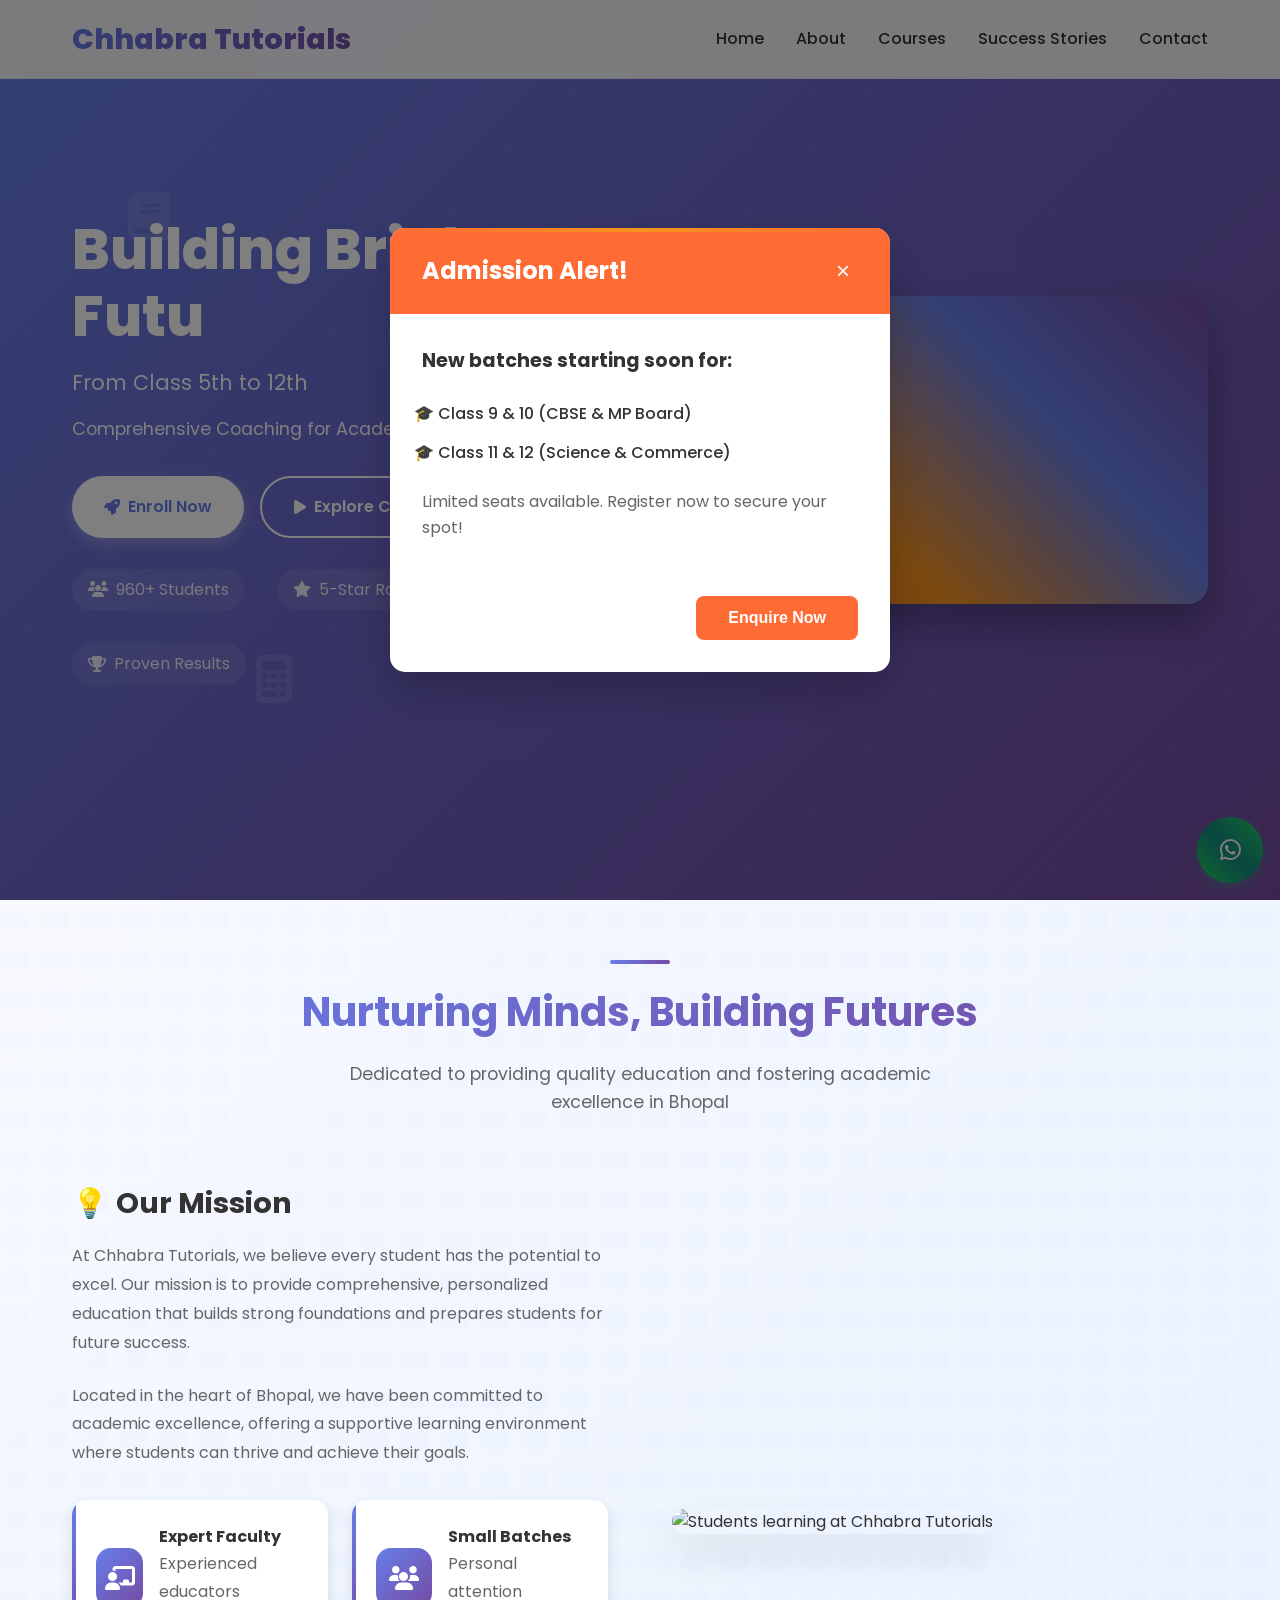
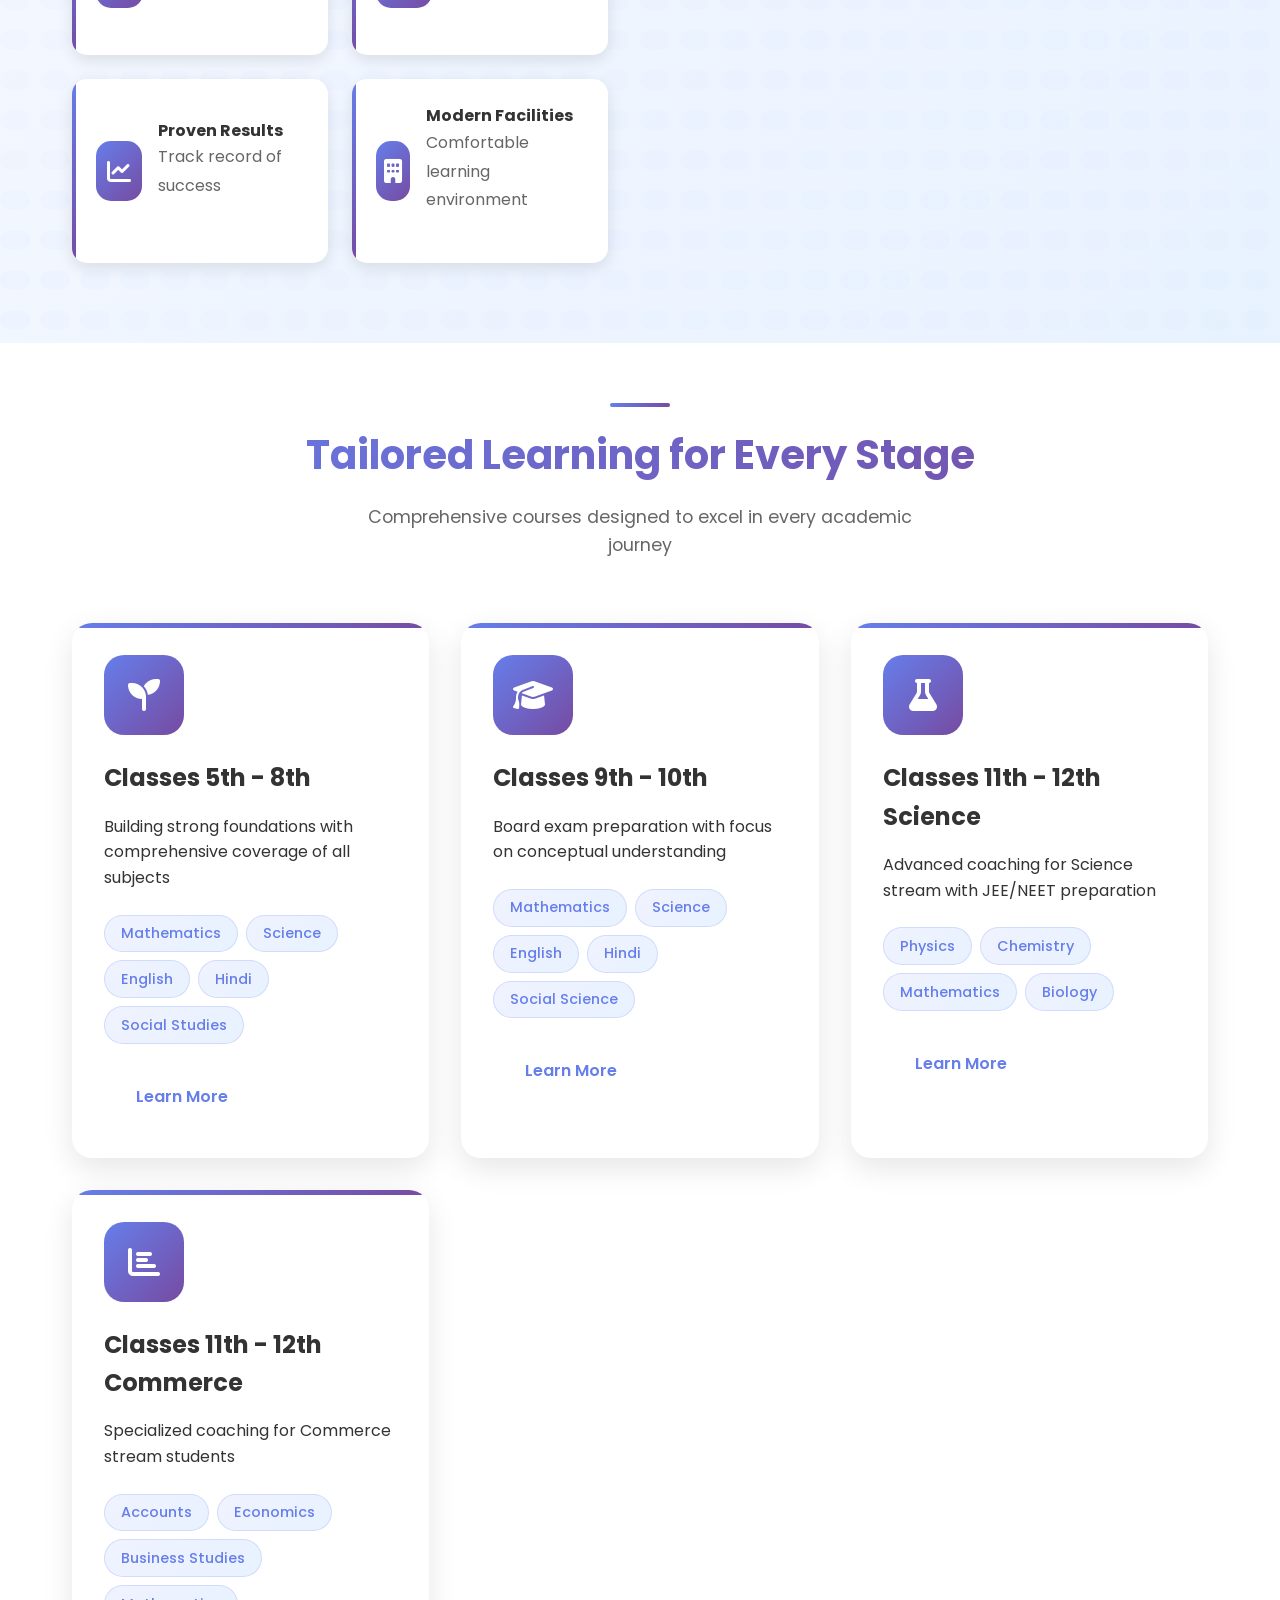
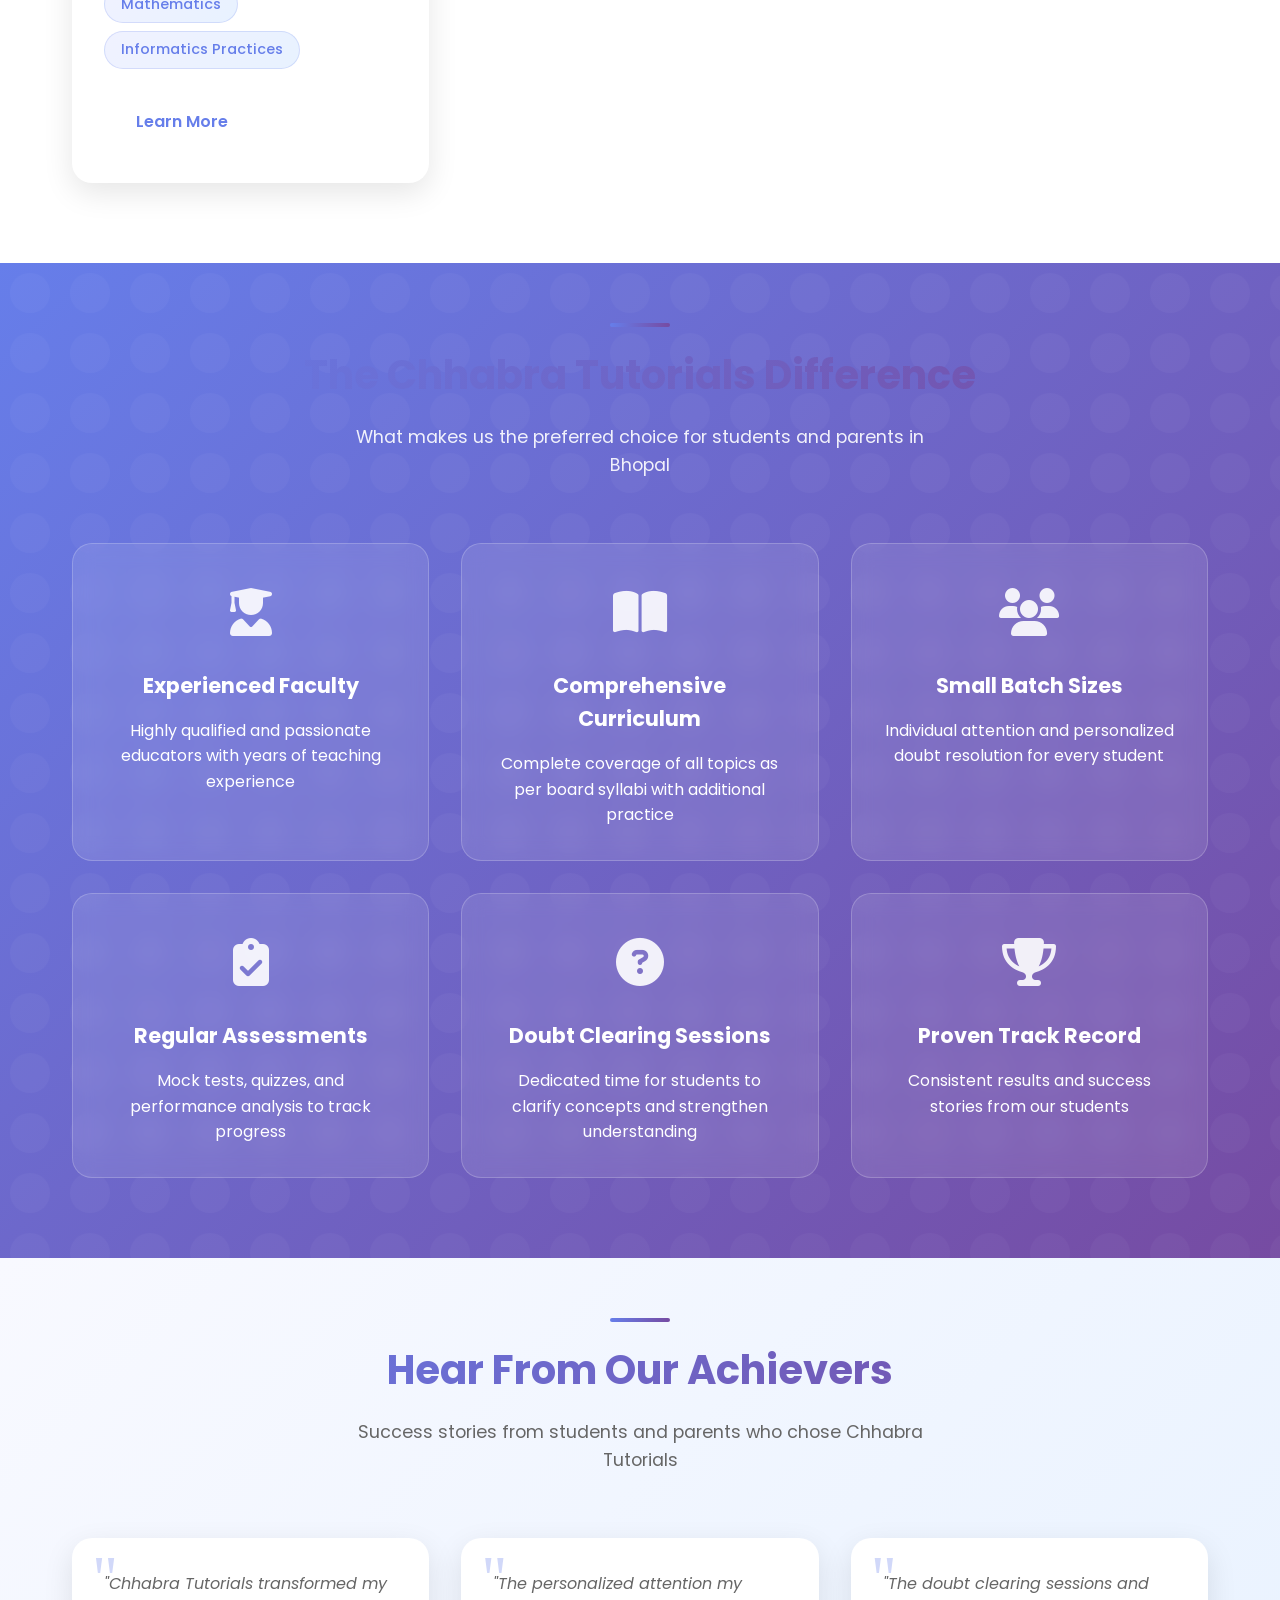
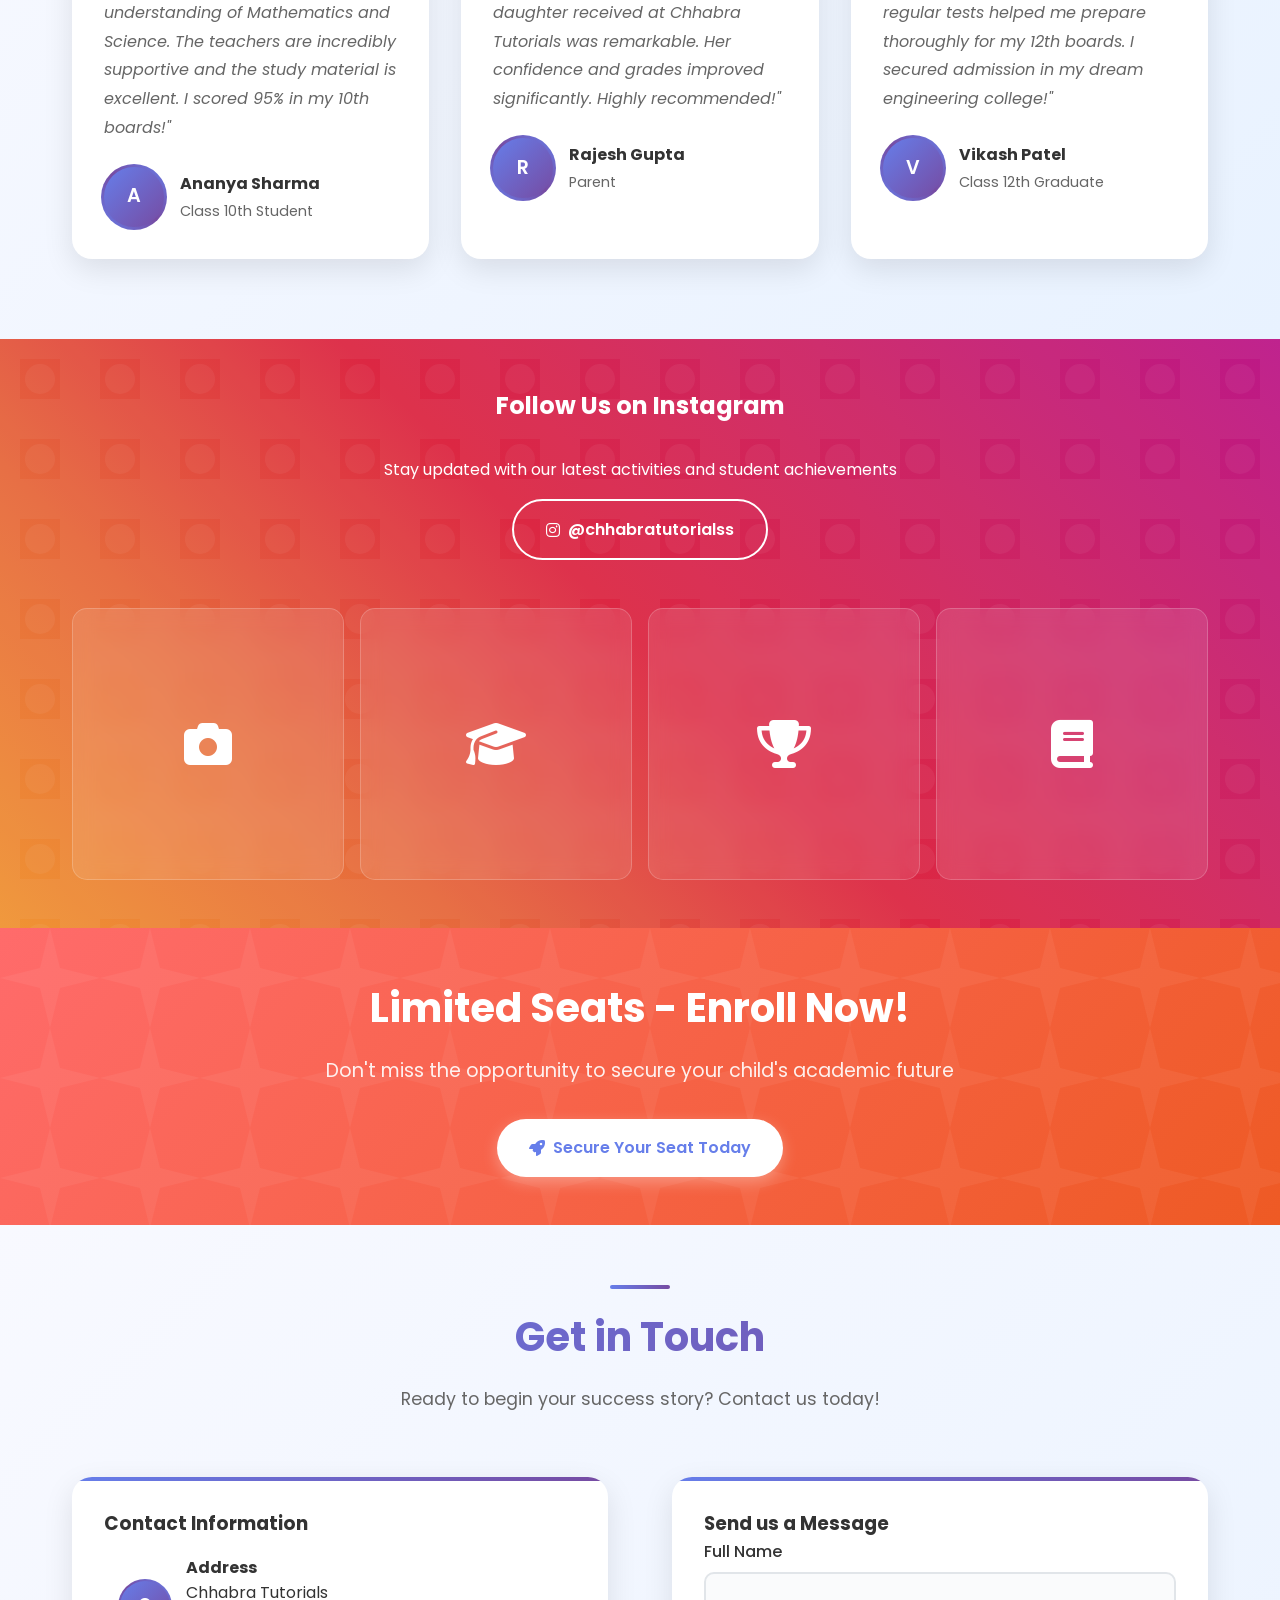
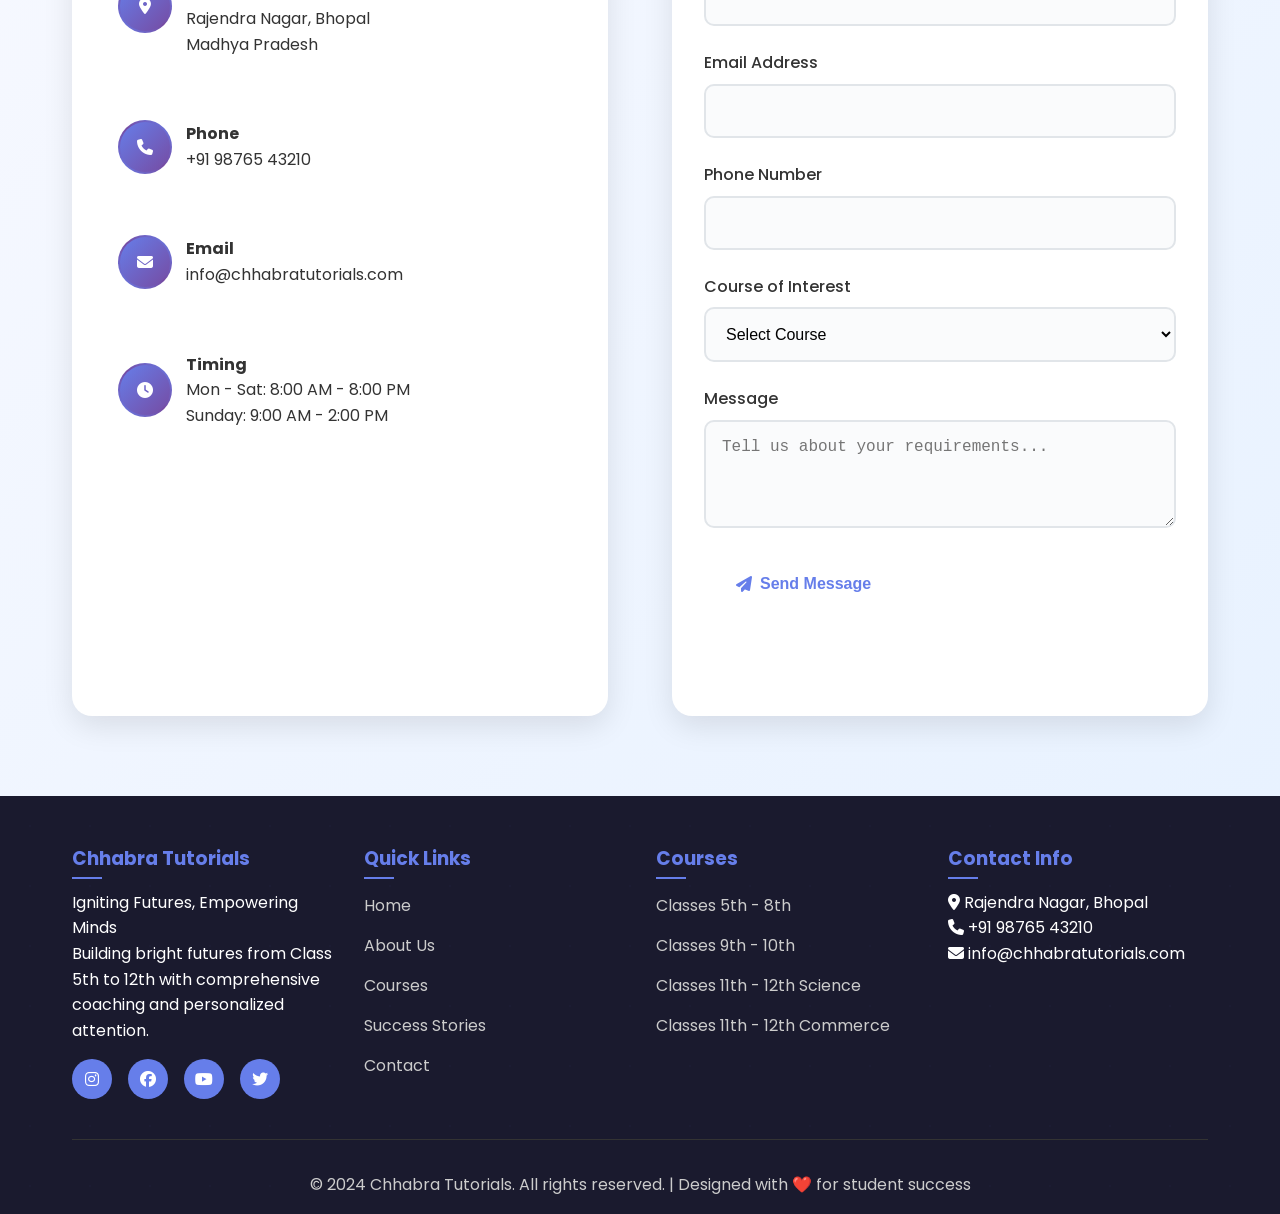
==== index.html @ 9a93f0ee "Add files via upload" ====
<!DOCTYPE html>
<html lang="en">
<head>
<meta charset="UTF-8">
<meta name="viewport" content="width=device-width, initial-scale=1.0">
<title>Chhabra Tutorials - Igniting Futures, Empowering Minds | Best Coaching in Bhopal</title>
<meta name="description" content="Leading coaching institute in Bhopal for 5th to 12th standard. Comprehensive education, experienced faculty, proven results. Enroll now!">

<!-- Fonts -->
<link href="https://fonts.googleapis.com/css2?family=Poppins:wght@300;400;500;600;700;800&display=swap" rel="stylesheet">
<link href="https://cdnjs.cloudflare.com/ajax/libs/font-awesome/6.4.0/css/all.min.css" rel="stylesheet">

<style>
    * {
        margin: 0;
        padding: 0;
        box-sizing: border-box;
    }

    body {
        font-family: 'Poppins', sans-serif;
        line-height: 1.6;
        color: #333;
        overflow-x: hidden;
    }

    /* Admission Alert Popup */
    .popup-overlay {
        position: fixed;
        top: 0;
        left: 0;
        width: 100%;
        height: 100%;
        background: rgba(0, 0, 0, 0.5);
        display: flex;
        justify-content: center;
        align-items: center;
        z-index: 10000;
        opacity: 0;
        visibility: hidden;
        transition: all 0.3s ease;
    }

    .popup-overlay.active {
        opacity: 1;
        visibility: visible;
    }

    .popup-content {
        background: white;
        border-radius: 15px;
        padding: 0;
        max-width: 500px;
        width: 90%;
        position: relative;
        box-shadow: 0 20px 40px rgba(0,0,0,0.2);
        transform: scale(0.8);
        transition: transform 0.3s ease;
        overflow: hidden;
    }

    .popup-overlay.active .popup-content {
        transform: scale(1);
    }

    .popup-header {
        background: #ff6b35;
        color: white;
        padding: 1.5rem 2rem;
        font-size: 1.5rem;
        font-weight: 700;
        display: flex;
        justify-content: space-between;
        align-items: center;
        position: relative;
    }

    .popup-header::before {
        content: '';
        position: absolute;
        top: 0;
        left: 0;
        right: 0;
        height: 4px;
        background: linear-gradient(90deg, #ff6b35, #f7931e, #ff6b35);
        animation: shimmer 2s linear infinite;
    }

    .close-popup {
        background: none;
        border: none;
        color: white;
        font-size: 1.5rem;
        cursor: pointer;
        width: 30px;
        height: 30px;
        display: flex;
        align-items: center;
        justify-content: center;
        border-radius: 50%;
        transition: background 0.3s ease;
    }

    .close-popup:hover {
        background: rgba(255, 255, 255, 0.2);
    }

    .popup-body {
        padding: 2rem;
    }

    .popup-body h3 {
        font-size: 1.2rem;
        margin-bottom: 1.5rem;
        color: #333;
    }

    .popup-body ul {
        margin: 1.5rem 0;
        padding-left: 1rem;
    }

    .popup-body li {
        margin-bottom: 0.8rem;
        font-weight: 500;
        color: #333;
        position: relative;
    }

    .popup-body li::before {
        content: '🎓';
        position: absolute;
        left: -1.5rem;
    }

    .popup-message {
        margin: 1.5rem 0;
        color: #666;
        line-height: 1.6;
    }

    .popup-footer {
        display: flex;
        justify-content: flex-end;
        padding: 0 2rem 2rem;
    }

    .enquire-btn {
        background: #ff6b35;
        color: white;
        border: none;
        padding: 0.8rem 2rem;
        border-radius: 8px;
        font-weight: 600;
        cursor: pointer;
        transition: all 0.3s ease;
        font-size: 1rem;
    }

    .enquire-btn:hover {
        background: #e55a2b;
        transform: translateY(-2px);
        box-shadow: 0 5px 15px rgba(255, 107, 53, 0.3);
    }

    /* Creative Background Elements */
    .creative-bg {
        position: fixed;
        top: 0;
        left: 0;
        width: 100%;
        height: 100%;
        z-index: -1;
        overflow: hidden;
        pointer-events: none;
    }

    .creative-shape {
        position: absolute;
        border-radius: 50%;
        opacity: 0.03;
        animation: float-creative 20s ease-in-out infinite;
    }

    .creative-shape:nth-child(1) {
        width: 300px;
        height: 300px;
        background: linear-gradient(45deg, #667eea, #764ba2);
        top: 10%;
        left: 10%;
        animation-delay: 0s;
    }

    .creative-shape:nth-child(2) {
        width: 200px;
        height: 200px;
        background: linear-gradient(45deg, #ff6b35, #f7931e);
        top: 60%;
        right: 10%;
        animation-delay: 5s;
    }

    .creative-shape:nth-child(3) {
        width: 150px;
        height: 150px;
        background: linear-gradient(45deg, #4ecdc4, #44a08d);
        bottom: 20%;
        left: 20%;
        animation-delay: 10s;
    }

    .creative-shape:nth-child(4) {
        width: 250px;
        height: 250px;
        background: linear-gradient(45deg, #f093fb, #f5576c);
        top: 30%;
        right: 30%;
        animation-delay: 15s;
    }

    /* Header */
    .header {
        position: fixed;
        top: 0;
        width: 100%;
        background: rgba(255, 255, 255, 0.95);
        backdrop-filter: blur(10px);
        z-index: 1000;
        padding: 1rem 0;
        transition: all 0.3s ease;
        border-bottom: 1px solid rgba(102, 126, 234, 0.1);
    }

    .nav-container {
        max-width: 1200px;
        margin: 0 auto;
        display: flex;
        justify-content: space-between;
        align-items: center;
        padding: 0 2rem;
    }

    .logo {
        font-size: 1.8rem;
        font-weight: 800;
        background: linear-gradient(135deg, #667eea 0%, #764ba2 100%);
        -webkit-background-clip: text;
        -webkit-text-fill-color: transparent;
        background-clip: text;
        position: relative;
    }

    .logo::after {
        content: '✨';
        position: absolute;
        top: -5px;
        right: -25px;
        font-size: 1rem;
        animation: sparkle 2s ease-in-out infinite;
    }

    .nav-menu {
        display: flex;
        list-style: none;
        gap: 2rem;
    }

    .nav-menu a {
        text-decoration: none;
        color: #333;
        font-weight: 500;
        transition: all 0.3s ease;
        position: relative;
        padding: 0.5rem 0;
    }

    .nav-menu a::after {
        content: '';
        position: absolute;
        bottom: 0;
        left: 0;
        width: 0;
        height: 2px;
        background: linear-gradient(90deg, #667eea, #764ba2);
        transition: width 0.3s ease;
    }

    .nav-menu a:hover::after {
        width: 100%;
    }

    .nav-menu a:hover {
        color: #667eea;
        transform: translateY(-2px);
    }

    .mobile-menu {
        display: none;
        flex-direction: column;
        cursor: pointer;
    }

    .mobile-menu span {
        width: 25px;
        height: 3px;
        background: #333;
        margin: 3px 0;
        transition: 0.3s;
        border-radius: 2px;
    }

    /* Hero Section */
    .hero {
        min-height: 100vh;
        background: linear-gradient(135deg, #667eea 0%, #764ba2 100%);
        display: flex;
        align-items: center;
        position: relative;
        overflow: hidden;
    }

    .hero::before {
        content: '';
        position: absolute;
        top: 0;
        left: 0;
        right: 0;
        bottom: 0;
        background: url("data:image/svg+xml,%3Csvg width='60' height='60' viewBox='0 0 60 60' xmlns='http://www.w3.org/2000/svg'%3E%3Cg fill='none' fill-rule='evenodd'%3E%3Cg fill='%23ffffff' fill-opacity='0.03'%3E%3Ccircle cx='30' cy='30' r='2'/%3E%3C/g%3E%3C/g%3E%3C/svg%3E");
        animation: drift 20s linear infinite;
    }

    .hero-content {
        max-width: 1200px;
        margin: 0 auto;
        padding: 0 2rem;
        display: grid;
        grid-template-columns: 1fr 1fr;
        gap: 4rem;
        align-items: center;
        z-index: 2;
        position: relative;
    }

    .hero-text {
        color: white;
        z-index: 2;
    }

    .hero-text h1 {
        font-size: 3.5rem;
        font-weight: 800;
        margin-bottom: 1rem;
        line-height: 1.2;
        animation: slideInLeft 1s ease-out;
        position: relative;
    }

    .hero-text h1::after {
        content: '🚀';
        position: absolute;
        right: -60px;
        top: 10px;
        font-size: 2rem;
        animation: bounce 2s ease-in-out infinite;
    }

    .hero-text .subtitle {
        font-size: 1.3rem;
        margin-bottom: 1rem;
        opacity: 0.9;
        animation: slideInLeft 1s ease-out 0.2s both;
        position: relative;
    }

    .hero-text .tagline {
        font-size: 1.1rem;
        margin-bottom: 2rem;
        opacity: 0.8;
        animation: slideInLeft 1s ease-out 0.4s both;
    }

    .hero-video {
        position: relative;
        border-radius: 20px;
        overflow: hidden;
        box-shadow: 0 20px 40px rgba(0,0,0,0.3);
        animation: slideInRight 1s ease-out 0.6s both;
    }

    .hero-video::before {
        content: '';
        position: absolute;
        top: -2px;
        left: -2px;
        right: -2px;
        bottom: -2px;
        background: linear-gradient(45deg, #ff6b35, #f7931e, #667eea, #764ba2);
        border-radius: 22px;
        z-index: -1;
        animation: rotate-border 3s linear infinite;
    }

    .hero-video iframe {
        width: 100%;
        height: 300px;
        border: none;
        border-radius: 20px;
    }

    .cta-buttons {
        display: flex;
        gap: 1rem;
        flex-wrap: wrap;
        animation: slideInUp 1s ease-out 0.8s both;
    }

    .btn {
        padding: 1rem 2rem;
        border: none;
        border-radius: 50px;
        font-weight: 600;
        text-decoration: none;
        display: inline-flex;
        align-items: center;
        gap: 0.5rem;
        transition: all 0.3s ease;
        cursor: pointer;
        font-size: 1rem;
        position: relative;
        overflow: hidden;
    }

    .btn::before {
        content: '';
        position: absolute;
        top: 0;
        left: -100%;
        width: 100%;
        height: 100%;
        background: linear-gradient(90deg, transparent, rgba(255,255,255,0.2), transparent);
        transition: left 0.5s;
    }

    .btn:hover::before {
        left: 100%;
    }

    .btn-primary {
        background: white;
        color: #667eea;
        box-shadow: 0 5px 15px rgba(255,255,255,0.3);
    }

    .btn-primary:hover {
        transform: translateY(-3px);
        box-shadow: 0 10px 25px rgba(0,0,0,0.2);
    }

    .btn-secondary {
        background: transparent;
        color: white;
        border: 2px solid white;
    }

    .btn-secondary:hover {
        background: white;
        color: #667eea;
    }

    .social-proof {
        margin-top: 2rem;
        display: flex;
        gap: 2rem;
        flex-wrap: wrap;
    }

    .proof-item {
        display: flex;
        align-items: center;
        gap: 0.5rem;
        color: white;
        opacity: 0.9;
        background: rgba(255,255,255,0.1);
        padding: 0.5rem 1rem;
        border-radius: 25px;
        backdrop-filter: blur(10px);
        transition: all 0.3s ease;
    }

    .proof-item:hover {
        transform: translateY(-2px);
        background: rgba(255,255,255,0.2);
    }

    .proof-item i {
        animation: pulse-icon 2s ease-in-out infinite;
    }

    /* Floating Elements */
    .floating-element {
        position: absolute;
        opacity: 0.1;
        animation: float 6s ease-in-out infinite;
        font-size: 3rem;
        color: white;
    }

    .floating-element:nth-child(1) { top: 20%; left: 10%; animation-delay: 0s; }
    .floating-element:nth-child(2) { top: 60%; right: 10%; animation-delay: 2s; }
    .floating-element:nth-child(3) { bottom: 20%; left: 20%; animation-delay: 4s; }

    /* Sections */
    .section {
        padding: 5rem 0;
        position: relative;
    }

    .container {
        max-width: 1200px;
        margin: 0 auto;
        padding: 0 2rem;
    }

    .section-header {
        text-align: center;
        margin-bottom: 4rem;
        position: relative;
    }

    .section-header::before {
        content: '';
        position: absolute;
        top: -20px;
        left: 50%;
        transform: translateX(-50%);
        width: 60px;
        height: 4px;
        background: linear-gradient(90deg, #667eea, #764ba2);
        border-radius: 2px;
    }

    .section-header h2 {
        font-size: 2.5rem;
        font-weight: 700;
        margin-bottom: 1rem;
        background: linear-gradient(135deg, #667eea 0%, #764ba2 100%);
        -webkit-background-clip: text;
        -webkit-text-fill-color: transparent;
        background-clip: text;
        position: relative;
    }

    .section-header p {
        font-size: 1.1rem;
        color: #666;
        max-width: 600px;
        margin: 0 auto;
    }

    /* About Section */
    .about {
        background: linear-gradient(135deg, #f8f9ff 0%, #e8f2ff 100%);
        position: relative;
    }

    .about::before {
        content: '';
        position: absolute;
        top: 0;
        left: 0;
        right: 0;
        bottom: 0;
        background: url("data:image/svg+xml,%3Csvg width='40' height='40' viewBox='0 0 40 40' xmlns='http://www.w3.org/2000/svg'%3E%3Cg fill='%23667eea' fill-opacity='0.02'%3E%3Cpath d='M20 20c0-5.5-4.5-10-10-10s-10 4.5-10 10 4.5 10 10 10 10-4.5 10-10zm10 0c0-5.5-4.5-10-10-10s-10 4.5-10 10 4.5 10 10 10 10-4.5 10-10z'/%3E%3C/g%3E%3C/svg%3E");
    }

    .about-content {
        display: grid;
        grid-template-columns: 1fr 1fr;
        gap: 4rem;
        align-items: center;
        position: relative;
        z-index: 2;
    }

    .about-text h3 {
        font-size: 1.8rem;
        margin-bottom: 1rem;
        color: #333;
        position: relative;
    }

    .about-text h3::before {
        content: '💡';
        margin-right: 0.5rem;
    }

    .about-text p {
        margin-bottom: 1.5rem;
        color: #666;
        line-height: 1.8;
    }

    .about-features {
        display: grid;
        grid-template-columns: repeat(2, 1fr);
        gap: 1.5rem;
        margin-top: 2rem;
    }

    .feature-item {
        display: flex;
        align-items: center;
        gap: 1rem;
        padding: 1.5rem;
        background: white;
        border-radius: 15px;
        box-shadow: 0 5px 15px rgba(0,0,0,0.1);
        transition: all 0.3s ease;
        position: relative;
        overflow: hidden;
    }

    .feature-item::before {
        content: '';
        position: absolute;
        top: 0;
        left: 0;
        width: 4px;
        height: 100%;
        background: linear-gradient(135deg, #667eea 0%, #764ba2 100%);
    }

    .feature-item:hover {
        transform: translateY(-5px);
        box-shadow: 0 15px 30px rgba(0,0,0,0.15);
    }

    .feature-icon {
        width: 60px;
        height: 60px;
        background: linear-gradient(135deg, #667eea 0%, #764ba2 100%);
        border-radius: 15px;
        display: flex;
        align-items: center;
        justify-content: center;
        color: white;
        font-size: 1.5rem;
        position: relative;
    }

    .feature-icon::after {
        content: '';
        position: absolute;
        top: -2px;
        left: -2px;
        right: -2px;
        bottom: -2px;
        background: linear-gradient(45deg, #667eea, #764ba2, #667eea);
        border-radius: 17px;
        z-index: -1;
        opacity: 0;
        transition: opacity 0.3s ease;
    }

    .feature-item:hover .feature-icon::after {
        opacity: 1;
    }

    .about-image {
        position: relative;
    }

    .about-image img {
        width: 100%;
        border-radius: 20px;
        box-shadow: 0 20px 40px rgba(0,0,0,0.1);
        transition: transform 0.3s ease;
    }

    .about-image:hover img {
        transform: scale(1.05);
    }

    /* Courses Section */
    .courses-grid {
        display: grid;
        grid-template-columns: repeat(auto-fit, minmax(350px, 1fr));
        gap: 2rem;
    }

    .course-card {
        background: white;
        border-radius: 20px;
        padding: 2rem;
        box-shadow: 0 10px 30px rgba(0,0,0,0.1);
        transition: all 0.3s ease;
        position: relative;
        overflow: hidden;
    }

    .course-card::before {
        content: '';
        position: absolute;
        top: 0;
        left: 0;
        right: 0;
        height: 5px;
        background: linear-gradient(135deg, #667eea 0%, #764ba2 100%);
    }

    .course-card::after {
        content: '';
        position: absolute;
        top: -50%;
        left: -50%;
        width: 200%;
        height: 200%;
        background: linear-gradient(45deg, transparent, rgba(102, 126, 234, 0.05), transparent);
        transform: rotate(45deg);
        transition: all 0.6s ease;
        opacity: 0;
    }

    .course-card:hover::after {
        opacity: 1;
        top: -100%;
        left: -100%;
    }

    .course-card:hover {
        transform: translateY(-10px) scale(1.02);
        box-shadow: 0 20px 40px rgba(0,0,0,0.15);
    }

    .course-icon {
        width: 80px;
        height: 80px;
        background: linear-gradient(135deg, #667eea 0%, #764ba2 100%);
        border-radius: 20px;
        display: flex;
        align-items: center;
        justify-content: center;
        color: white;
        font-size: 2rem;
        margin-bottom: 1.5rem;
        position: relative;
        animation: pulse-glow 3s ease-in-out infinite;
    }

    .course-card h3 {
        font-size: 1.5rem;
        margin-bottom: 1rem;
        color: #333;
        position: relative;
    }

    .course-subjects {
        display: flex;
        flex-wrap: wrap;
        gap: 0.5rem;
        margin: 1.5rem 0;
    }

    .subject-tag {
        background: linear-gradient(135deg, #f0f2ff, #e8f2ff);
        color: #667eea;
        padding: 0.4rem 1rem;
        border-radius: 20px;
        font-size: 0.9rem;
        font-weight: 500;
        border: 1px solid rgba(102, 126, 234, 0.2);
        transition: all 0.3s ease;
    }

    .subject-tag:hover {
        background: linear-gradient(135deg, #667eea, #764ba2);
        color: white;
        transform: translateY(-2px);
    }

    /* Why Choose Us */
    .why-choose {
        background: linear-gradient(135deg, #667eea 0%, #764ba2 100%);
        color: white;
        position: relative;
        overflow: hidden;
    }

    .why-choose::before {
        content: '';
        position: absolute;
        top: 0;
        left: 0;
        right: 0;
        bottom: 0;
        background: url("data:image/svg+xml,%3Csvg width='60' height='60' viewBox='0 0 60 60' xmlns='http://www.w3.org/2000/svg'%3E%3Cg fill='none' fill-rule='evenodd'%3E%3Cg fill='%23ffffff' fill-opacity='0.03'%3E%3Cpath d='M30 30m-20 0a20 20 0 1 1 40 0a20 20 0 1 1-40 0'/%3E%3C/g%3E%3C/g%3E%3C/svg%3E");
        animation: drift 30s linear infinite reverse;
    }

    .features-grid {
        display: grid;
        grid-template-columns: repeat(auto-fit, minmax(300px, 1fr));
        gap: 2rem;
        position: relative;
        z-index: 2;
    }

    .feature-card {
        background: rgba(255,255,255,0.1);
        backdrop-filter: blur(10px);
        border-radius: 20px;
        padding: 2rem;
        text-align: center;
        transition: all 0.3s ease;
        border: 1px solid rgba(255,255,255,0.2);
        position: relative;
        overflow: hidden;
    }

    .feature-card::before {
        content: '';
        position: absolute;
        top: -2px;
        left: -2px;
        right: -2px;
        bottom: -2px;
        background: linear-gradient(45deg, rgba(255,255,255,0.3), transparent, rgba(255,255,255,0.3));
        border-radius: 22px;
        z-index: -1;
        opacity: 0;
        transition: opacity 0.3s ease;
    }

    .feature-card:hover::before {
        opacity: 1;
    }

    .feature-card:hover {
        transform: translateY(-5px) scale(1.02);
        background: rgba(255,255,255,0.15);
    }

    .feature-card .icon {
        font-size: 3rem;
        margin-bottom: 1rem;
        opacity: 0.9;
        animation: float-icon 4s ease-in-out infinite;
    }

    .feature-card h3 {
        font-size: 1.3rem;
        margin-bottom: 1rem;
    }

    /* Testimonials */
    .testimonials {
        background: linear-gradient(135deg, #f8f9ff 0%, #e8f2ff 100%);
        position: relative;
    }

    .testimonials-grid {
        display: grid;
        grid-template-columns: repeat(auto-fit, minmax(350px, 1fr));
        gap: 2rem;
    }

    .testimonial-card {
        background: white;
        border-radius: 20px;
        padding: 2rem;
        box-shadow: 0 10px 30px rgba(0,0,0,0.1);
        position: relative;
        transition: all 0.3s ease;
        overflow: hidden;
    }

    .testimonial-card::before {
        content: '"';
        position: absolute;
        top: -10px;
        left: 20px;
        font-size: 4rem;
        color: #667eea;
        opacity: 0.3;
        font-family: serif;
    }

    .testimonial-card::after {
        content: '';
        position: absolute;
        top: 0;
        left: -100%;
        width: 100%;
        height: 100%;
        background: linear-gradient(90deg, transparent, rgba(102, 126, 234, 0.1), transparent);
        transition: left 0.6s ease;
    }

    .testimonial-card:hover::after {
        left: 100%;
    }

    .testimonial-card:hover {
        transform: translateY(-5px);
        box-shadow: 0 20px 40px rgba(0,0,0,0.15);
    }

    .testimonial-content {
        margin-bottom: 1.5rem;
        font-style: italic;
        color: #666;
        line-height: 1.8;
        position: relative;
        z-index: 2;
    }

    .testimonial-author {
        display: flex;
        align-items: center;
        gap: 1rem;
        position: relative;
        z-index: 2;
    }

    .author-avatar {
        width: 60px;
        height: 60px;
        border-radius: 50%;
        background: linear-gradient(135deg, #667eea 0%, #764ba2 100%);
        display: flex;
        align-items: center;
        justify-content: center;
        color: white;
        font-weight: 600;
        font-size: 1.2rem;
        position: relative;
    }

    .author-avatar::after {
        content: '';
        position: absolute;
        top: -3px;
        left: -3px;
        right: -3px;
        bottom: -3px;
        border-radius: 50%;
        background: linear-gradient(45deg, #667eea, #764ba2, #667eea);
        z-index: -1;
        animation: rotate-border 4s linear infinite;
    }

    .author-info h4 {
        color: #333;
        margin-bottom: 0.2rem;
    }

    .author-info p {
        color: #666;
        font-size: 0.9rem;
    }

    /* Instagram Section */
    .instagram {
        padding: 3rem 0;
        background: linear-gradient(45deg, #f09433 0%,#e6683c 25%,#dc2743 50%,#cc2366 75%,#bc1888 100%);
        color: white;
        text-align: center;
        position: relative;
        overflow: hidden;
    }

    .instagram::before {
        content: '';
        position: absolute;
        top: 0;
        left: 0;
        right: 0;
        bottom: 0;
        background: url("data:image/svg+xml,%3Csvg width='80' height='80' viewBox='0 0 80 80' xmlns='http://www.w3.org/2000/svg'%3E%3Cg fill='%23ffffff' fill-opacity='0.05'%3E%3Cpath d='M0 0h80v80H0V0zm20 20v40h40V20H20zm20 35a15 15 0 1 1 0-30 15 15 0 0 1 0 30z'/%3E%3C/g%3E%3C/svg%3E");
        animation: drift 25s linear infinite;
    }

    .instagram h2 {
        color: white;
        margin-bottom: 2rem;
        position: relative;
        z-index: 2;
    }

    .instagram-grid {
        display: grid;
        grid-template-columns: repeat(auto-fit, minmax(200px, 1fr));
        gap: 1rem;
        margin-top: 2rem;
        position: relative;
        z-index: 2;
    }

    .instagram-post {
        aspect-ratio: 1;
        background: rgba(255,255,255,0.1);
        border-radius: 15px;
        display: flex;
        align-items: center;
        justify-content: center;
        font-size: 3rem;
        transition: all 0.3s ease;
        backdrop-filter: blur(10px);
        border: 1px solid rgba(255,255,255,0.2);
    }

    .instagram-post:hover {
        transform: scale(1.05) rotate(5deg);
        background: rgba(255,255,255,0.2);
        box-shadow: 0 10px 30px rgba(0,0,0,0.3);
    }

    /* Contact Section */
    .contact {
        background: linear-gradient(135deg, #f8f9ff 0%, #e8f2ff 100%);
        position: relative;
    }

    .contact-content {
        display: grid;
        grid-template-columns: 1fr 1fr;
        gap: 4rem;
    }

    .contact-info {
        background: white;
        border-radius: 20px;
        padding: 2rem;
        box-shadow: 0 10px 30px rgba(0,0,0,0.1);
        position: relative;
        overflow: hidden;
    }

    .contact-info::before {
        content: '';
        position: absolute;
        top: 0;
        left: 0;
        width: 100%;
        height: 4px;
        background: linear-gradient(90deg, #667eea, #764ba2);
    }

    .contact-item {
        display: flex;
        align-items: center;
        gap: 1rem;
        margin-bottom: 2rem;
        padding: 1rem;
        border-radius: 10px;
        transition: all 0.3s ease;
    }

    .contact-item:hover {
        background: #f8f9ff;
        transform: translateX(10px);
    }

    .contact-item .icon {
        width: 50px;
        height: 50px;
        background: linear-gradient(135deg, #667eea 0%, #764ba2 100%);
        border-radius: 50%;
        display: flex;
        align-items: center;
        justify-content: center;
        color: white;
        position: relative;
    }

    .contact-item .icon::after {
        content: '';
        position: absolute;
        top: -2px;
        left: -2px;
        right: -2px;
        bottom: -2px;
        border-radius: 50%;
        background: linear-gradient(45deg, #667eea, #764ba2, #667eea);
        z-index: -1;
        animation: pulse-ring 2s ease-in-out infinite;
    }

    .contact-form {
        background: white;
        border-radius: 20px;
        padding: 2rem;
        box-shadow: 0 10px 30px rgba(0,0,0,0.1);
        position: relative;
        overflow: hidden;
    }

    .contact-form::before {
        content: '';
        position: absolute;
        top: 0;
        left: 0;
        width: 100%;
        height: 4px;
        background: linear-gradient(90deg, #667eea, #764ba2);
    }

    .form-group {
        margin-bottom: 1.5rem;
    }

    .form-group label {
        display: block;
        margin-bottom: 0.5rem;
        font-weight: 500;
        color: #333;
    }

    .form-group input,
    .form-group select,
    .form-group textarea {
        width: 100%;
        padding: 1rem;
        border: 2px solid #e1e5e9;
        border-radius: 10px;
        font-size: 1rem;
        transition: all 0.3s ease;
        background: #fafbfc;
    }

    .form-group input:focus,
    .form-group select:focus,
    .form-group textarea:focus {
        outline: none;
        border-color: #667eea;
        background: white;
        box-shadow: 0 0 0 3px rgba(102, 126, 234, 0.1);
    }

    /* WhatsApp Button */
    .whatsapp-btn {
        position: fixed;
        bottom: 20px;
        right: 20px;
        width: 60px;
        height: 60px;
        background: #25d366;
        border-radius: 50%;
        display: flex;
        align-items: center;
        justify-content: center;
        color: white;
        font-size: 1.5rem;
        text-decoration: none;
        box-shadow: 0 5px 15px rgba(37, 211, 102, 0.4);
        z-index: 1000;
        animation: pulse-whatsapp 2s infinite;
        transition: all 0.3s ease;
    }

    .whatsapp-btn:hover {
        transform: scale(1.1);
        box-shadow: 0 8px 25px rgba(37, 211, 102, 0.6);
    }

    .whatsapp-btn::before {
        content: '';
        position: absolute;
        top: -3px;
        left: -3px;
        right: -3px;
        bottom: -3px;
        border-radius: 50%;
        background: linear-gradient(45deg, #25d366, #128c7e, #25d366);
        z-index: -1;
        animation: rotate-border 3s linear infinite;
    }

    /* CTA Banner */
    .cta-banner {
        background: linear-gradient(135deg, #ff6b6b 0%, #ee5a24 100%);
        color: white;
        text-align: center;
        padding: 3rem 0;
        position: relative;
        overflow: hidden;
    }

    .cta-banner::before {
        content: '';
        position: absolute;
        top: 0;
        left: 0;
        right: 0;
        bottom: 0;
        background: url("data:image/svg+xml,%3Csvg width='100' height='100' viewBox='0 0 100 100' xmlns='http://www.w3.org/2000/svg'%3E%3Cg fill='%23ffffff' fill-opacity='0.05'%3E%3Cpolygon points='50 0 60 40 100 50 60 60 50 100 40 60 0 50 40 40'/%3E%3C/g%3E%3C/svg%3E");
        animation: drift 20s linear infinite;
    }

    .cta-banner h2 {
        font-size: 2.5rem;
        margin-bottom: 1rem;
        color: white;
        position: relative;
        z-index: 2;
        animation: pulse-text 3s ease-in-out infinite;
    }

    .cta-banner p {
        font-size: 1.2rem;
        margin-bottom: 2rem;
        opacity: 0.9;
        position: relative;
        z-index: 2;
    }

    /* Footer */
    .footer {
        background: #1a1a2e;
        color: white;
        padding: 3rem 0 1rem;
        position: relative;
        overflow: hidden;
    }

    .footer::before {
        content: '';
        position: absolute;
        top: 0;
        left: 0;
        right: 0;
        bottom: 0;
        background: url("data:image/svg+xml,%3Csvg width='60' height='60' viewBox='0 0 60 60' xmlns='http://www.w3.org/2000/svg'%3E%3Cg fill='none' fill-rule='evenodd'%3E%3Cg fill='%23667eea' fill-opacity='0.03'%3E%3Ccircle cx='30' cy='30' r='1'/%3E%3C/g%3E%3C/g%3E%3C/svg%3E");
    }

    .footer-content {
        display: grid;
        grid-template-columns: repeat(auto-fit, minmax(250px, 1fr));
        gap: 2rem;
        margin-bottom: 2rem;
        position: relative;
        z-index: 2;
    }

    .footer-section h3 {
        margin-bottom: 1rem;
        color: #667eea;
        position: relative;
    }

    .footer-section h3::after {
        content: '';
        position: absolute;
        bottom: -5px;
        left: 0;
        width: 30px;
        height: 2px;
        background: #667eea;
    }

    .footer-section a {
        color: #ccc;
        text-decoration: none;
        display: block;
        margin-bottom: 0.5rem;
        transition: all 0.3s ease;
        padding: 0.2rem 0;
    }

    .footer-section a:hover {
        color: #667eea;
        transform: translateX(10px);
    }

    .social-links {
        display: flex;
        gap: 1rem;
        margin-top: 1rem;
    }

    .social-links a {
        width: 40px;
        height: 40px;
        background: #667eea;
        border-radius: 50%;
        display: flex;
        align-items: center;
        justify-content: center;
        color: white;
        transition: all 0.3s ease;
        position: relative;
        overflow: hidden;
    }

    .social-links a::before {
        content: '';
        position: absolute;
        top: 50%;
        left: 50%;
        width: 0;
        height: 0;
        background: rgba(255,255,255,0.2);
        transition: all 0.3s ease;
        border-radius: 50%;
        transform: translate(-50%, -50%);
    }

    .social-links a:hover::before {
        width: 100%;
        height: 100%;
    }

    .social-links a:hover {
        transform: translateY(-3px) scale(1.1);
        box-shadow: 0 5px 15px rgba(102, 126, 234, 0.4);
    }

    .footer-bottom {
        text-align: center;
        padding-top: 2rem;
        border-top: 1px solid #333;
        color: #ccc;
        position: relative;
        z-index: 2;
    }

    /* Animations */
    @keyframes slideInLeft {
        from {
            opacity: 0;
            transform: translateX(-50px);
        }
        to {
            opacity: 1;
            transform: translateX(0);
        }
    }

    @keyframes slideInRight {
        from {
            opacity: 0;
            transform: translateX(50px);
        }
        to {
            opacity: 1;
            transform: translateX(0);
        }
    }

    @keyframes slideInUp {
        from {
            opacity: 0;
            transform: translateY(50px);
        }
        to {
            opacity: 1;
            transform: translateY(0);
        }
    }

    @keyframes float {
        0%, 100% { transform: translateY(0px); }
        50% { transform: translateY(-20px); }
    }

    @keyframes float-creative {
        0%, 100% { transform: translateY(0px) rotate(0deg); }
        25% { transform: translateY(-30px) rotate(5deg); }
        50% { transform: translateY(-60px) rotate(0deg); }
        75% { transform: translateY(-30px) rotate(-5deg); }
    }

    @keyframes pulse-whatsapp {
        0% { 
            transform: scale(1); 
            box-shadow: 0 5px 15px rgba(37, 211, 102, 0.4);
        }
        50% { 
            transform: scale(1.05); 
            box-shadow: 0 8px 25px rgba(37, 211, 102, 0.6);
        }
        100% { 
            transform: scale(1); 
            box-shadow: 0 5px 15px rgba(37, 211, 102, 0.4);
        }
    }

    @keyframes sparkle {
        0%, 100% { transform: scale(1) rotate(0deg); opacity: 1; }
        50% { transform: scale(1.2) rotate(180deg); opacity: 0.7; }
    }

    @keyframes bounce {
        0%, 100% { transform: translateY(0); }
        50% { transform: translateY(-10px); }
    }

    @keyframes pulse-icon {
        0%, 100% { transform: scale(1); opacity: 0.9; }
        50% { transform: scale(1.1); opacity: 1; }
    }

    @keyframes float-icon {
        0%, 100% { transform: translateY(0px); }
        50% { transform: translateY(-10px); }
    }

    @keyframes pulse-glow {
        0%, 100% { box-shadow: 0 0 0 0 rgba(102, 126, 234, 0.4); }
        50% { box-shadow: 0 0 0 10px rgba(102, 126, 234, 0); }
    }

    @keyframes rotate-border {
        0% { transform: rotate(0deg); }
        100% { transform: rotate(360deg); }
    }

    @keyframes pulse-ring {
        0% { 
            transform: scale(1); 
            opacity: 1; 
        }
        50% { 
            transform: scale(1.1); 
            opacity: 0.7; 
        }
        100% { 
            transform: scale(1); 
            opacity: 1; 
        }
    }

    @keyframes pulse-text {
        0%, 100% { transform: scale(1); }
        50% { transform: scale(1.02); }
    }

    @keyframes drift {
        0% { transform: translateX(0); }
        100% { transform: translateX(-60px); }
    }

    @keyframes shimmer {
        0% { background-position: -200% 0; }
        100% { background-position: 200% 0; }
    }

    /* Responsive Design */
    @media (max-width: 768px) {
        .nav-menu {
            display: none;
        }

        .mobile-menu {
            display: flex;
        }

        .hero-content {
            grid-template-columns: 1fr;
            text-align: center;
            gap: 2rem;
        }

        .hero-text h1 {
            font-size: 2.5rem;
        }

        .hero-text h1::after {
            right: -40px;
            font-size: 1.5rem;
        }

        .about-content,
        .contact-content {
            grid-template-columns: 1fr;
            gap: 2rem;
        }

        .about-features {
            grid-template-columns: 1fr;
        }

        .cta-buttons {
            justify-content: center;
        }

        .section-header h2 {
            font-size: 2rem;
        }

        .courses-grid,
        .features-grid,
        .testimonials-grid {
            grid-template-columns: 1fr;
        }

        .social-proof {
            justify-content: center;
        }

        .popup-content {
            width: 95%;
            margin: 1rem;
        }

        .popup-header {
            padding: 1rem 1.5rem;
            font-size: 1.3rem;
        }

        .popup-body {
            padding: 1.5rem;
        }
    }

    @media (max-width: 480px) {
        .hero-text h1 {
            font-size: 2rem;
        }

        .hero-text .subtitle {
            font-size: 1.1rem;
        }

        .container {
            padding: 0 1rem;
        }

        .nav-container {
            padding: 0 1rem;
        }

        .cta-banner h2 {
            font-size: 2rem;
        }

        .popup-header {
            padding: 1rem;
            font-size: 1.2rem;
        }

        .popup-body {
            padding: 1rem;
        }

        .popup-body h3 {
            font-size: 1.1rem;
        }
    }

    /* Scroll animations */
    .fade-in {
        opacity: 0;
        transform: translateY(30px);
        transition: all 0.6s ease;
    }

    .fade-in.visible {
        opacity: 1;
        transform: translateY(0);
    }
</style>
</head>
<body>
<!-- Creative Background Elements -->
<div class="creative-bg">
    <div class="creative-shape"></div>
    <div class="creative-shape"></div>
    <div class="creative-shape"></div>
    <div class="creative-shape"></div>
</div>

<!-- Admission Alert Popup -->
<div class="popup-overlay" id="admissionPopup">
    <div class="popup-content">
        <div class="popup-header">
            <span>Admission Alert!</span>
            <button class="close-popup" onclick="closePopup()">×</button>
        </div>
        <div class="popup-body">
            <h3>New batches starting soon for:</h3>
            <ul>
                <li>Class 9 & 10 (CBSE & MP Board)</li>
                <li>Class 11 & 12 (Science & Commerce)</li>
            </ul>
            <p class="popup-message">
                Limited seats available. Register now to secure your spot!
            </p>
        </div>
        <div class="popup-footer">
            <button class="enquire-btn" onclick="scrollToContact()">Enquire Now</button>
        </div>
    </div>
</div> 



<!-- Header -->
<header class="header">
    <div class="nav-container">
        <div class="logo">Chhabra Tutorials</div>
        <nav>
            <ul class="nav-menu">
                <li><a href="#home">Home</a></li>
                <li><a href="#about">About</a></li>
                <li><a href="#courses">Courses</a></li>
                <li><a href="#testimonials">Success Stories</a></li>
                <li><a href="#contact">Contact</a></li>
            </ul>
            <div class="mobile-menu">
                <span></span>
                <span></span>
                <span></span>
            </div>
        </nav>
    </div>
</header>

<!-- Hero Section -->
<section id="home" class="hero">
    <div class="floating-element"><i class="fas fa-book"></i></div>
    <div class="floating-element"><i class="fas fa-graduation-cap"></i></div>
    <div class="floating-element"><i class="fas fa-calculator"></i></div>
    
    <div class="hero-content">
        <div class="hero-text">
            <h1>Building Bright Futures</h1>
            <p class="subtitle">From Class 5th to 12th</p>
            <p class="tagline">Comprehensive Coaching for Academic Excellence in Bhopal</p>
            
            <div class="cta-buttons">
                <a href="#contact" class="btn btn-primary">
                    <i class="fas fa-rocket"></i>
                    Enroll Now
                </a>
                <a href="#courses" class="btn btn-secondary">
                    <i class="fas fa-play"></i>
                    Explore Courses
                </a>
            </div>

            <div class="social-proof">
                <div class="proof-item">
                    <i class="fas fa-users"></i>
                    <span>1000+ Students</span>
                </div>
                <div class="proof-item">
                    <i class="fas fa-star"></i>
                    <span>5-Star Rated</span>
                </div>
                <div class="proof-item">
                    <i class="fas fa-trophy"></i>
                    <span>Proven Results</span>
                </div>
            </div>
        </div>

        <div class="hero-video">
            <iframe src="https://www.youtube.com/embed/Y_sKi1wSsQo?si=WlRPxbB1jGnKBqgA&autoplay=1&mute=1&loop=1&playlist=Y_sKi1wSsQo" 
                    allowfullscreen></iframe>
        </div>
    </div>
</section>

<!-- About Section -->
<section id="about" class="section about">
    <div class="container">
        <div class="section-header fade-in">
            <h2>Nurturing Minds, Building Futures</h2>
            <p>Dedicated to providing quality education and fostering academic excellence in Bhopal</p>
        </div>

        <div class="about-content">
            <div class="about-text fade-in">
                <h3>Our Mission</h3>
                <p>At Chhabra Tutorials, we believe every student has the potential to excel. Our mission is to provide comprehensive, personalized education that builds strong foundations and prepares students for future success.</p>
                
                <p>Located in the heart of Bhopal, we have been committed to academic excellence, offering a supportive learning environment where students can thrive and achieve their goals.</p>

                <div class="about-features">
                    <div class="feature-item">
                        <div class="feature-icon">
                            <i class="fas fa-chalkboard-teacher"></i>
                        </div>
                        <div>
                            <h4>Expert Faculty</h4>
                            <p>Experienced educators</p>
                        </div>
                    </div>
                    <div class="feature-item">
                        <div class="feature-icon">
                            <i class="fas fa-users"></i>
                        </div>
                        <div>
                            <h4>Small Batches</h4>
                            <p>Personal attention</p>
                        </div>
                    </div>
                    <div class="feature-item">
                        <div class="feature-icon">
                            <i class="fas fa-chart-line"></i>
                        </div>
                        <div>
                            <h4>Proven Results</h4>
                            <p>Track record of success</p>
                        </div>
                    </div>
                    <div class="feature-item">
                        <div class="feature-icon">
                            <i class="fas fa-building"></i>
                        </div>
                        <div>
                            <h4>Modern Facilities</h4>
                            <p>Comfortable learning environment</p>
                        </div>
                    </div>
                </div>
            </div>

            <div class="about-image fade-in">
                <img src="https://images.unsplash.com/photo-1513258496099-48168024aec0?auto=format&fit=crop&w=500&q=80" alt="Students learning at Chhabra Tutorials">
            </div>
        </div>
    </div>
</section>

<!-- Courses Section -->
<section id="courses" class="section">
    <div class="container">
        <div class="section-header fade-in">
            <h2>Tailored Learning for Every Stage</h2>
            <p>Comprehensive courses designed to excel in every academic journey</p>
        </div>

        <div class="courses-grid">
            <div class="course-card fade-in">
                <div class="course-icon">
                    <i class="fas fa-seedling"></i>
                </div>
                <h3>Classes 5th - 8th</h3>
                <p>Building strong foundations with comprehensive coverage of all subjects</p>
                <div class="course-subjects">
                    <span class="subject-tag">Mathematics</span>
                    <span class="subject-tag">Science</span>
                    <span class="subject-tag">English</span>
                    <span class="subject-tag">Hindi</span>
                    <span class="subject-tag">Social Studies</span>
                </div>
                <a href="#contact" class="btn btn-primary">Learn More</a>
            </div>

            <div class="course-card fade-in">
                <div class="course-icon">
                    <i class="fas fa-graduation-cap"></i>
                </div>
                <h3>Classes 9th - 10th</h3>
                <p>Board exam preparation with focus on conceptual understanding</p>
                <div class="course-subjects">
                    <span class="subject-tag">Mathematics</span>
                    <span class="subject-tag">Science</span>
                    <span class="subject-tag">English</span>
                    <span class="subject-tag">Hindi</span>
                    <span class="subject-tag">Social Science</span>
                </div>
                <a href="#contact" class="btn btn-primary">Learn More</a>
            </div>

            <div class="course-card fade-in">
                <div class="course-icon">
                    <i class="fas fa-flask"></i>
                </div>
                <h3>Classes 11th - 12th Science</h3>
                <p>Advanced coaching for Science stream with JEE/NEET preparation</p>
                <div class="course-subjects">
                    <span class="subject-tag">Physics</span>
                    <span class="subject-tag">Chemistry</span>
                    <span class="subject-tag">Mathematics</span>
                    <span class="subject-tag">Biology</span>
                </div>
                <a href="#contact" class="btn btn-primary">Learn More</a>
            </div>

            <div class="course-card fade-in">
                <div class="course-icon">
                    <i class="fas fa-chart-bar"></i>
                </div>
                <h3>Classes 11th - 12th Commerce</h3>
                <p>Specialized coaching for Commerce stream students</p>
                <div class="course-subjects">
                    <span class="subject-tag">Accounts</span>
                    <span class="subject-tag">Economics</span>
                    <span class="subject-tag">Business Studies</span>
                    <span class="subject-tag">Mathematics</span>
                    <span class="subject-tag">Informatics Practices</span>
                </div>
                <a href="#contact" class="btn btn-primary">Learn More</a>
            </div>
        </div>
    </div>
</section>

<!-- Why Choose Us Section -->
<section class="section why-choose">
    <div class="container">
        <div class="section-header fade-in">
            <h2 style="color: white;">The Chhabra Tutorials Difference</h2>
            <p style="color: rgba(255,255,255,0.9);">What makes us the preferred choice for students and parents in Bhopal</p>
        </div>

        <div class="features-grid">
            <div class="feature-card fade-in">
                <div class="icon">
                    <i class="fas fa-user-graduate"></i>
                </div>
                <h3>Experienced Faculty</h3>
                <p>Highly qualified and passionate educators with years of teaching experience</p>
            </div>

            <div class="feature-card fade-in">
                <div class="icon">
                    <i class="fas fa-book-open"></i>
                </div>
                <h3>Comprehensive Curriculum</h3>
                <p>Complete coverage of all topics as per board syllabi with additional practice</p>
            </div>

            <div class="feature-card fade-in">
                <div class="icon">
                    <i class="fas fa-users"></i>
                </div>
                <h3>Small Batch Sizes</h3>
                <p>Individual attention and personalized doubt resolution for every student</p>
            </div>

            <div class="feature-card fade-in">
                <div class="icon">
                    <i class="fas fa-clipboard-check"></i>
                </div>
                <h3>Regular Assessments</h3>
                <p>Mock tests, quizzes, and performance analysis to track progress</p>
            </div>

            <div class="feature-card fade-in">
                <div class="icon">
                    <i class="fas fa-question-circle"></i>
                </div>
                <h3>Doubt Clearing Sessions</h3>
                <p>Dedicated time for students to clarify concepts and strengthen understanding</p>
            </div>

            <div class="feature-card fade-in">
                <div class="icon">
                    <i class="fas fa-trophy"></i>
                </div>
                <h3>Proven Track Record</h3>
                <p>Consistent results and success stories from our students</p>
            </div>
        </div>
    </div>
</section>

<!-- Testimonials Section -->
<section id="testimonials" class="section testimonials">
    <div class="container">
        <div class="section-header fade-in">
            <h2>Hear From Our Achievers</h2>
            <p>Success stories from students and parents who chose Chhabra Tutorials</p>
        </div>

        <div class="testimonials-grid">
            <div class="testimonial-card fade-in">
                <div class="testimonial-content">
                    "Chhabra Tutorials transformed my understanding of Mathematics and Science. The teachers are incredibly supportive and the study material is excellent. I scored 95% in my 10th boards!"
                </div>
                <div class="testimonial-author">
                    <div class="author-avatar">A</div>
                    <div class="author-info">
                        <h4>Ananya Sharma</h4>
                        <p>Class 10th Student</p>
                    </div>
                </div>
            </div>

            <div class="testimonial-card fade-in">
                <div class="testimonial-content">
                    "The personalized attention my daughter received at Chhabra Tutorials was remarkable. Her confidence and grades improved significantly. Highly recommended!"
                </div>
                <div class="testimonial-author">
                    <div class="author-avatar">R</div>
                    <div class="author-info">
                        <h4>Rajesh Gupta</h4>
                        <p>Parent</p>
                    </div>
                </div>
            </div>

            <div class="testimonial-card fade-in">
                <div class="testimonial-content">
                    "The doubt clearing sessions and regular tests helped me prepare thoroughly for my 12th boards. I secured admission in my dream engineering college!"
                </div>
                <div class="testimonial-author">
                    <div class="author-avatar">V</div>
                    <div class="author-info">
                        <h4>Vikash Patel</h4>
                        <p>Class 12th Graduate</p>
                    </div>
                </div>
            </div>
        </div>
    </div>
</section>

<!-- Instagram Section -->
<section class="instagram">
    <div class="container">
        <h2>Follow Us on Instagram</h2>
        <p>Stay updated with our latest activities and student achievements</p>
        <a href="https://www.instagram.com/chhabratutorialss/" target="_blank" class="btn btn-secondary" style="margin: 1rem 0;">
            <i class="fab fa-instagram"></i>
            @chhabratutorialss
        </a>
        
        <div class="instagram-grid">
            <div class="instagram-post">
                <i class="fas fa-camera"></i>
            </div>
            <div class="instagram-post">
                <i class="fas fa-graduation-cap"></i>
            </div>
            <div class="instagram-post">
                <i class="fas fa-trophy"></i>
            </div>
            <div class="instagram-post">
                <i class="fas fa-book"></i>
            </div>
        </div>
    </div>
</section>

<!-- CTA Banner -->
<section class="cta-banner">
    <div class="container">
        <h2>Limited Seats - Enroll Now!</h2>
        <p>Don't miss the opportunity to secure your child's academic future</p>
        <a href="#contact" class="btn btn-primary">
            <i class="fas fa-rocket"></i>
            Secure Your Seat Today
        </a>
    </div>
</section>

<!-- Contact Section -->
<section id="contact" class="section contact">
    <div class="container">
        <div class="section-header fade-in">
            <h2>Get in Touch</h2>
            <p>Ready to begin your success story? Contact us today!</p>
        </div>

        <div class="contact-content">
            <div class="contact-info fade-in">
                <h3>Contact Information</h3>
                
                <div class="contact-item">
                    <div class="icon">
                        <i class="fas fa-map-marker-alt"></i>
                    </div>
                    <div>
                        <h4>Address</h4>
                        <p>Chhabra Tutorials<br>Rajendra Nagar, Bhopal<br>Madhya Pradesh</p>
                    </div>
                </div>

                <div class="contact-item">
                    <div class="icon">
                        <i class="fas fa-phone"></i>
                    </div>
                    <div>
                        <h4>Phone</h4>
                        <p>+91 98765 43210</p>
                    </div>
                </div>

                <div class="contact-item">
                    <div class="icon">
                        <i class="fas fa-envelope"></i>
                    </div>
                    <div>
                        <h4>Email</h4>
                        <p>info@chhabratutorials.com</p>
                    </div>
                </div>

                <div class="contact-item">
                    <div class="icon">
                        <i class="fas fa-clock"></i>
                    </div>
                    <div>
                        <h4>Timing</h4>
                        <p>Mon - Sat: 8:00 AM - 8:00 PM<br>Sunday: 9:00 AM - 2:00 PM</p>
                    </div>
                </div>

                <!-- Google Maps -->
                <div style="margin-top: 2rem;">
                    <iframe src="https://www.google.com/maps/embed?pb=!1m18!1m12!1m3!1d3666.0234567890123!2d77.4126!3d23.2599!2m3!1f0!2f0!3f0!3m2!1i1024!2i768!4f13.1!3m3!1m2!1s0x0%3A0x0!2zMjPCsDE1JzM1LjYiTiA3N8KwMjQnNDUuNCJF!5e0!3m2!1sen!2sin!4v1234567890123!5m2!1sen!2sin" 
                            width="100%" height="200" style="border:0; border-radius: 10px;" allowfullscreen="" loading="lazy"></iframe>
                </div>
            </div>

            <div class="contact-form fade-in">
                <h3>Send us a Message</h3>
                <form>
                    <div class="form-group">
                        <label for="name">Full Name</label>
                        <input type="text" id="name" name="name" required>
                    </div>

                    <div class="form-group">
                        <label for="email">Email Address</label>
                        <input type="email" id="email" name="email" required>
                    </div>

                    <div class="form-group">
                        <label for="phone">Phone Number</label>
                        <input type="tel" id="phone" name="phone" required>
                    </div>

                    <div class="form-group">
                        <label for="course">Course of Interest</label>
                        <select id="course" name="course" required>
                            <option value="">Select Course</option>
                            <option value="5th-8th">Classes 5th - 8th</option>
                            <option value="9th-10th">Classes 9th - 10th</option>
                            <option value="11th-12th-science">Classes 11th - 12th Science</option>
                            <option value="11th-12th-commerce">Classes 11th - 12th Commerce</option>
                        </select>
                    </div>

                    <div class="form-group">
                        <label for="message">Message</label>
                        <textarea id="message" name="message" rows="4" placeholder="Tell us about your requirements..."></textarea>
                    </div>

                    <button type="submit" class="btn btn-primary" style="width: 100%;">
                        <i class="fas fa-paper-plane"></i>
                        Send Message
                    </button>
                </form>
            </div>
        </div>
    </div>
</section>

<!-- Footer -->
<footer class="footer">
    <div class="container">
        <div class="footer-content">
            <div class="footer-section">
                <h3>Chhabra Tutorials</h3>
                <p>Igniting Futures, Empowering Minds</p>
                <p>Building bright futures from Class 5th to 12th with comprehensive coaching and personalized attention.</p>
                <div class="social-links">
                    <a href="https://www.instagram.com/chhabratutorialss/" target="_blank">
                        <i class="fab fa-instagram"></i>
                    </a>
                    <a href="#" target="_blank">
                        <i class="fab fa-facebook"></i>
                    </a>
                    <a href="#" target="_blank">
                        <i class="fab fa-youtube"></i>
                    </a>
                    <a href="#" target="_blank">
                        <i class="fab fa-twitter"></i>
                    </a>
                </div>
            </div>

            <div class="footer-section">
                <h3>Quick Links</h3>
                <a href="#home">Home</a>
                <a href="#about">About Us</a>
                <a href="#courses">Courses</a>
                <a href="#testimonials">Success Stories</a>
                <a href="#contact">Contact</a>
            </div>

            <div class="footer-section">
                <h3>Courses</h3>
                <a href="#courses">Classes 5th - 8th</a>
                <a href="#courses">Classes 9th - 10th</a>
                <a href="#courses">Classes 11th - 12th Science</a>
                <a href="#courses">Classes 11th - 12th Commerce</a>
            </div>

            <div class="footer-section">
                <h3>Contact Info</h3>
                <p><i class="fas fa-map-marker-alt"></i> Rajendra Nagar, Bhopal</p>
                <p><i class="fas fa-phone"></i> +91 98765 43210</p>
                <p><i class="fas fa-envelope"></i> info@chhabratutorials.com</p>
            </div>
        </div>

        <div class="footer-bottom">
            <p>&copy; 2024 Chhabra Tutorials. All rights reserved. | Designed with ❤️ for student success</p>
        </div>
    </div>
</footer>

<!-- WhatsApp Button -->
<a href="https://wa.me/919876543210?text=Hi! I'm interested in learning more about Chhabra Tutorials courses." 
   class="whatsapp-btn" target="_blank">
    <i class="fab fa-whatsapp"></i>
</a>

<script>
    // Show popup when page loads
    window.addEventListener('load', function() {
        setTimeout(function() {
            document.getElementById('admissionPopup').classList.add('active');
        }, 2000); // Show popup after 2 seconds
    });

    // Close popup function
    function closePopup() {
        document.getElementById('admissionPopup').classList.remove('active');
    }

    // Scroll to contact section
    function scrollToContact() {
        closePopup();
        document.getElementById('contact').scrollIntoView({
            behavior: 'smooth',
            block: 'start'
        });
    }

    // Close popup when clicking outside
    document.getElementById('admissionPopup').addEventListener('click', function(e) {
        if (e.target === this) {
            closePopup();
        }
    });

    // Smooth scrolling for navigation links
    document.querySelectorAll('a[href^="#"]').forEach(anchor => {
        anchor.addEventListener('click', function (e) {
            e.preventDefault();
            const target = document.querySelector(this.getAttribute('href'));
            if (target) {
                target.scrollIntoView({
                    behavior: 'smooth',
                    block: 'start'
                });
            }
        });
    });

    // Header scroll effect
    window.addEventListener('scroll', () => {
        const header = document.querySelector('.header');
        if (window.scrollY > 100) {
            header.style.background = 'rgba(255, 255, 255, 0.98)';
            header.style.boxShadow = '0 2px 20px rgba(0,0,0,0.1)';
        } else {
            header.style.background = 'rgba(255, 255, 255, 0.95)';
            header.style.boxShadow = 'none';
        }
    });

    // Fade in animation on scroll
    const observerOptions = {
        threshold: 0.1,
        rootMargin: '0px 0px -50px 0px'
    };

    const observer = new IntersectionObserver((entries) => {
        entries.forEach(entry => {
            if (entry.isIntersecting) {
                entry.target.classList.add('visible');
            }
        });
    }, observerOptions);

    document.querySelectorAll('.fade-in').forEach(el => {
        observer.observe(el);
    });

    // Form submission
    document.querySelector('form').addEventListener('submit', function(e) {
        e.preventDefault();
        
        // Get form data
        const formData = new FormData(this);
        const data = Object.fromEntries(formData);
        
        // Show success message
        alert('Thank you for your inquiry! We will contact you soon.');
        
        // Reset form
        this.reset();
    });

    // Mobile menu toggle
    document.querySelector('.mobile-menu').addEventListener('click', function() {
        const navMenu = document.querySelector('.nav-menu');
        if (navMenu.style.display === 'flex') {
            navMenu.style.display = 'none';
        } else {
            navMenu.style.display = 'flex';
            navMenu.style.flexDirection = 'column';
            navMenu.style.position = 'absolute';
            navMenu.style.top = '100%';
            navMenu.style.left = '0';
            navMenu.style.width = '100%';
            navMenu.style.background = 'white';
            navMenu.style.boxShadow = '0 5px 15px rgba(0,0,0,0.1)';
            navMenu.style.padding = '1rem';
            navMenu.style.gap = '1rem';
        }
    });

    // Add interactive hover effects
    document.querySelectorAll('.course-card, .feature-card, .testimonial-card').forEach(card => {
        card.addEventListener('mouseenter', function() {
            this.style.transition = 'all 0.3s ease';
        });
        
        card.addEventListener('mouseleave', function() {
            this.style.transition = 'all 0.3s ease';
        });
    });

    // Animate numbers for social proof
    function animateNumbers() {
        const numbers = document.querySelectorAll('.proof-item span');
        numbers.forEach(number => {
            const text = number.textContent;
            if (text.includes('1000+')) {
                let count = 0;
                const target = 1000;
                const increment = target / 100;
                
                const timer = setInterval(() => {
                    count += increment;
                    if (count >= target) {
                        number.textContent = '1000+ Students';
                        clearInterval(timer);
                    } else {
                        number.textContent = Math.floor(count) + '+ Students';
                    }
                }, 20);
            }
        });
    }

    // Trigger number animation when hero section is visible
    const heroObserver = new IntersectionObserver((entries) => {
        entries.forEach(entry => {
            if (entry.isIntersecting) {
                setTimeout(animateNumbers, 1000);
                heroObserver.unobserve(entry.target);
            }
        });
    });

    heroObserver.observe(document.querySelector('.hero'));

    // Add sparkle effect to elements randomly
    function addSparkles() {
        const sparkleElements = document.querySelectorAll('.course-icon, .feature-icon');
        
        sparkleElements.forEach(element => {
            setInterval(() => {
                if (Math.random() > 0.7) {
                    element.style.animation = 'pulse-glow 1s ease-in-out';
                    setTimeout(() => {
                        element.style.animation = 'pulse-glow 3s ease-in-out infinite';
                    }, 1000);
                }
            }, 3000);
        });
    }

    // Initialize sparkle effects
    setTimeout(addSparkles, 2000);

    // Add typing effect to hero text
    function typeWriter(element, text, speed = 50) {
        let i = 0;
        element.innerHTML = '';
        function typing() {
            if (i < text.length) {
                element.innerHTML += text.charAt(i);
                i++;
                setTimeout(typing, speed);
            }
        }
        typing();
    }

    // Initialize typing effect after page load
    setTimeout(() => {
        const heroTitle = document.querySelector('.hero-text h1');
        const originalText = heroTitle.textContent;
        typeWriter(heroTitle, originalText, 100);
    }, 1000);
</script>
</body>
</html>
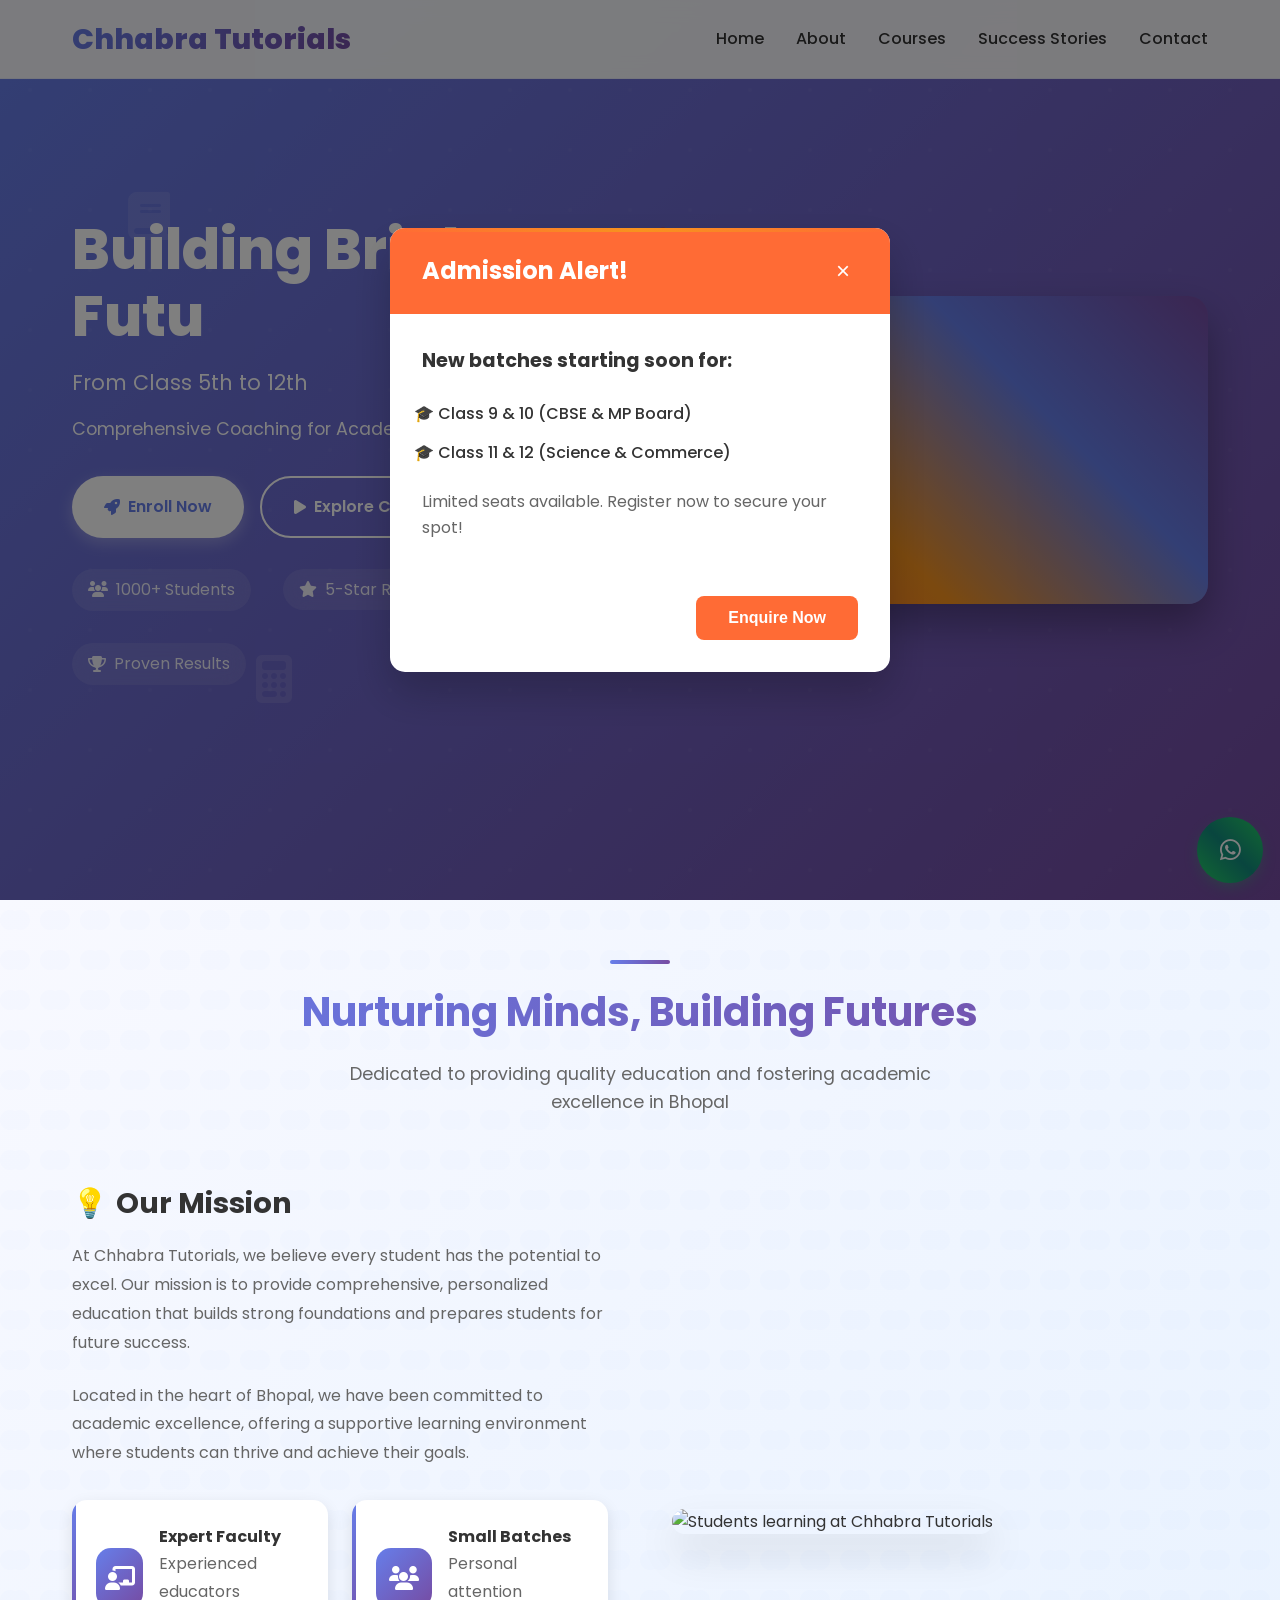
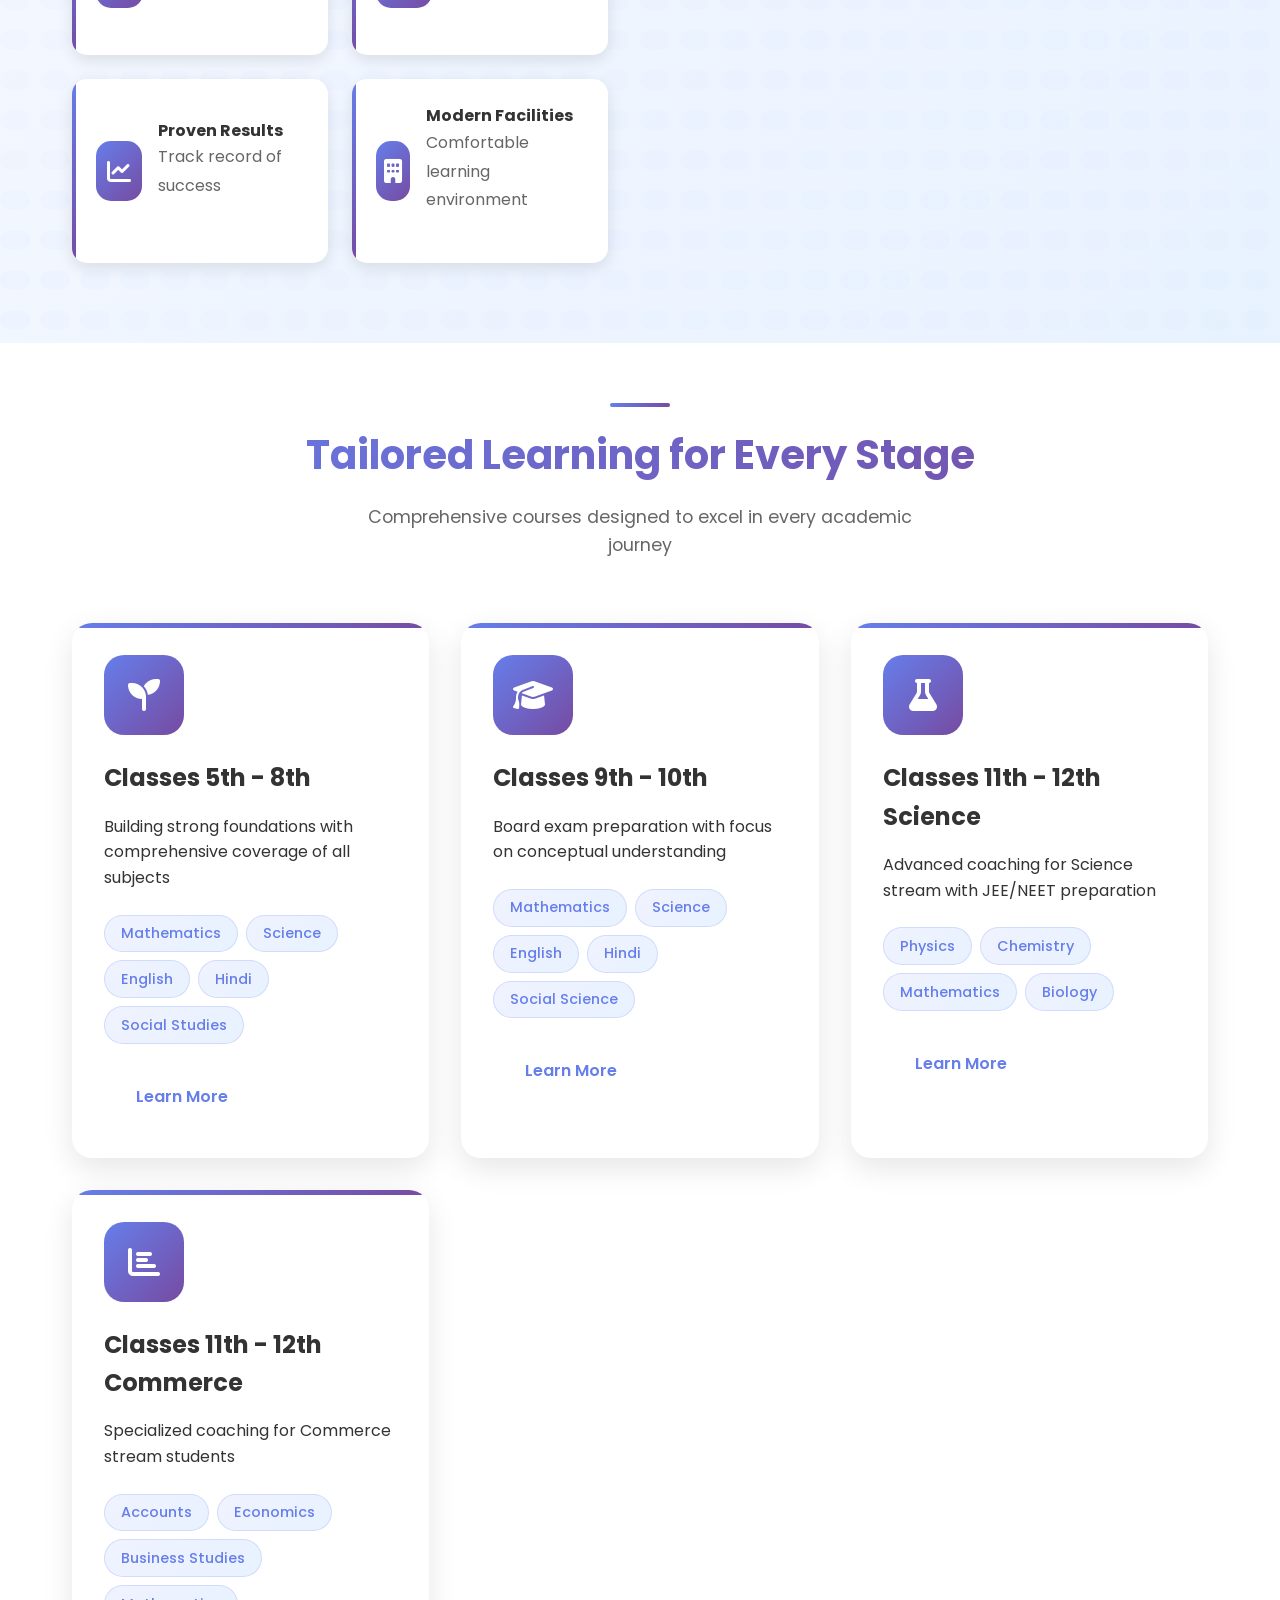
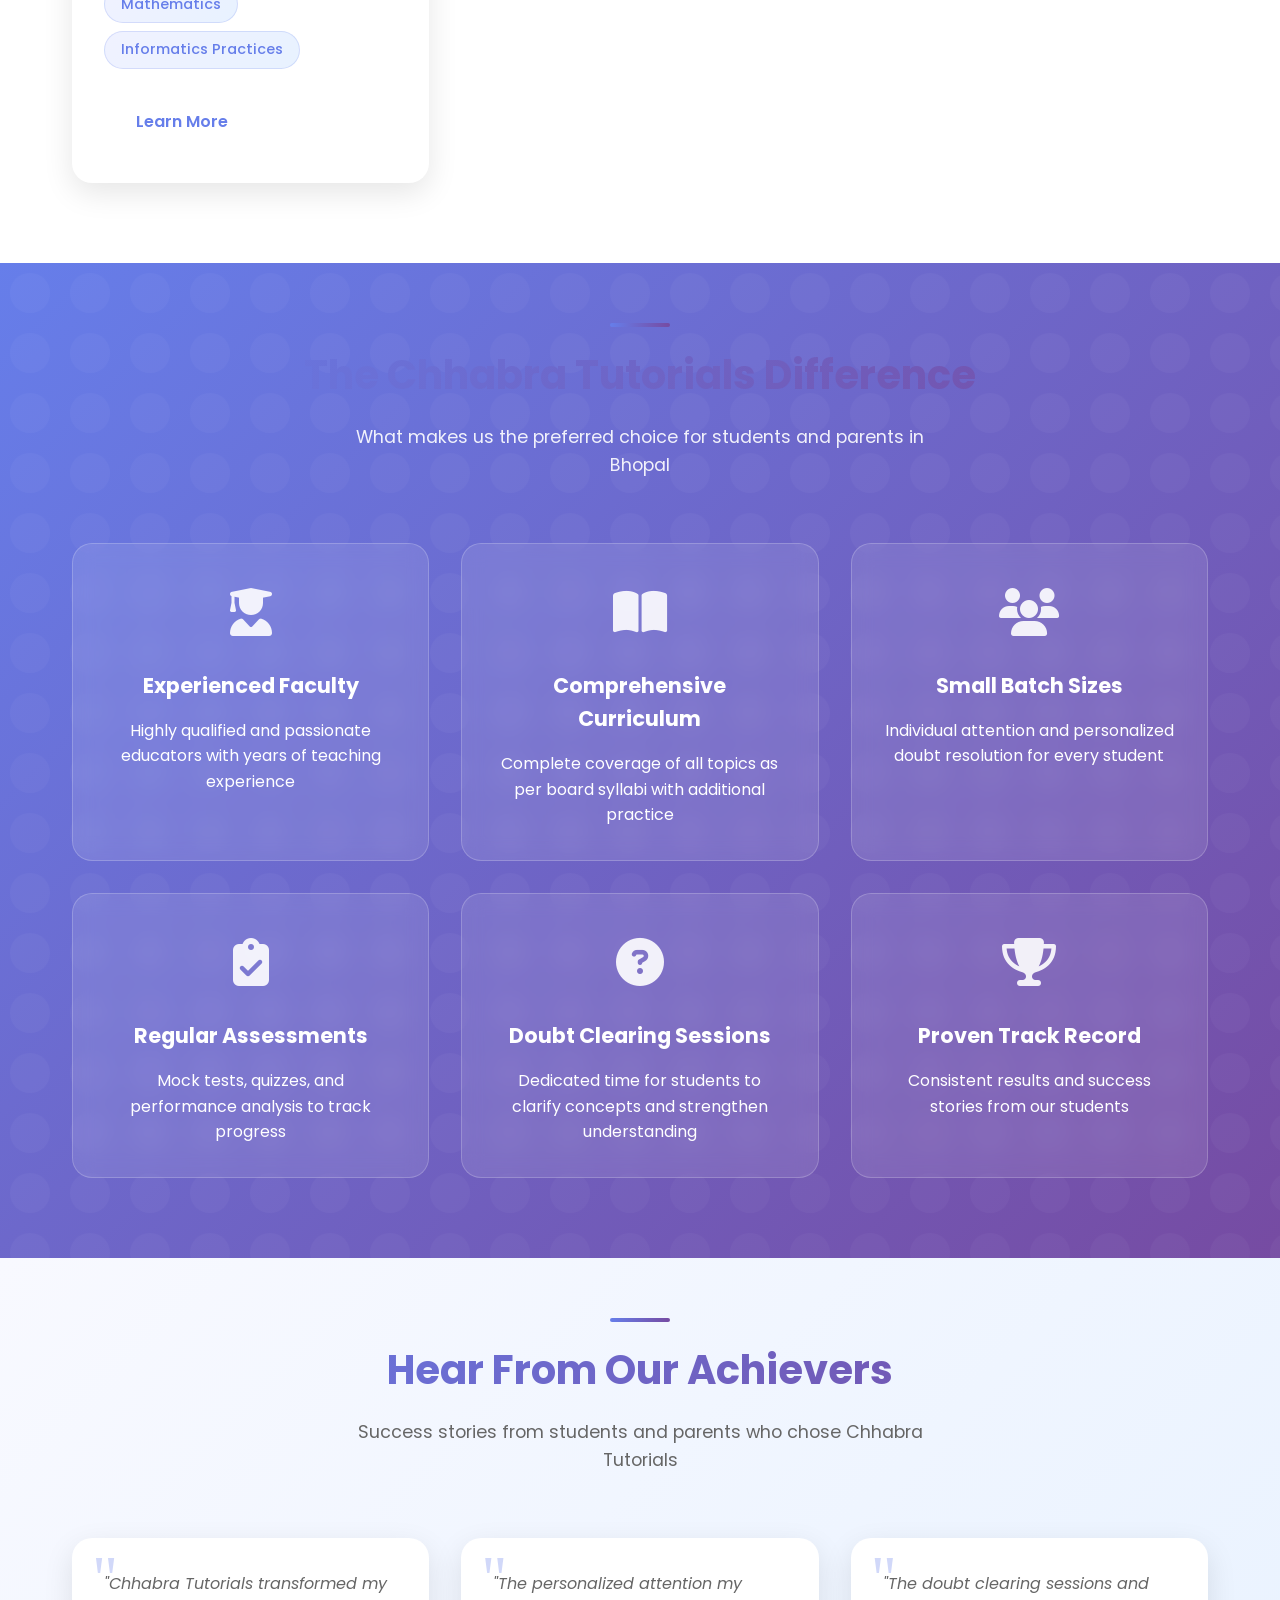
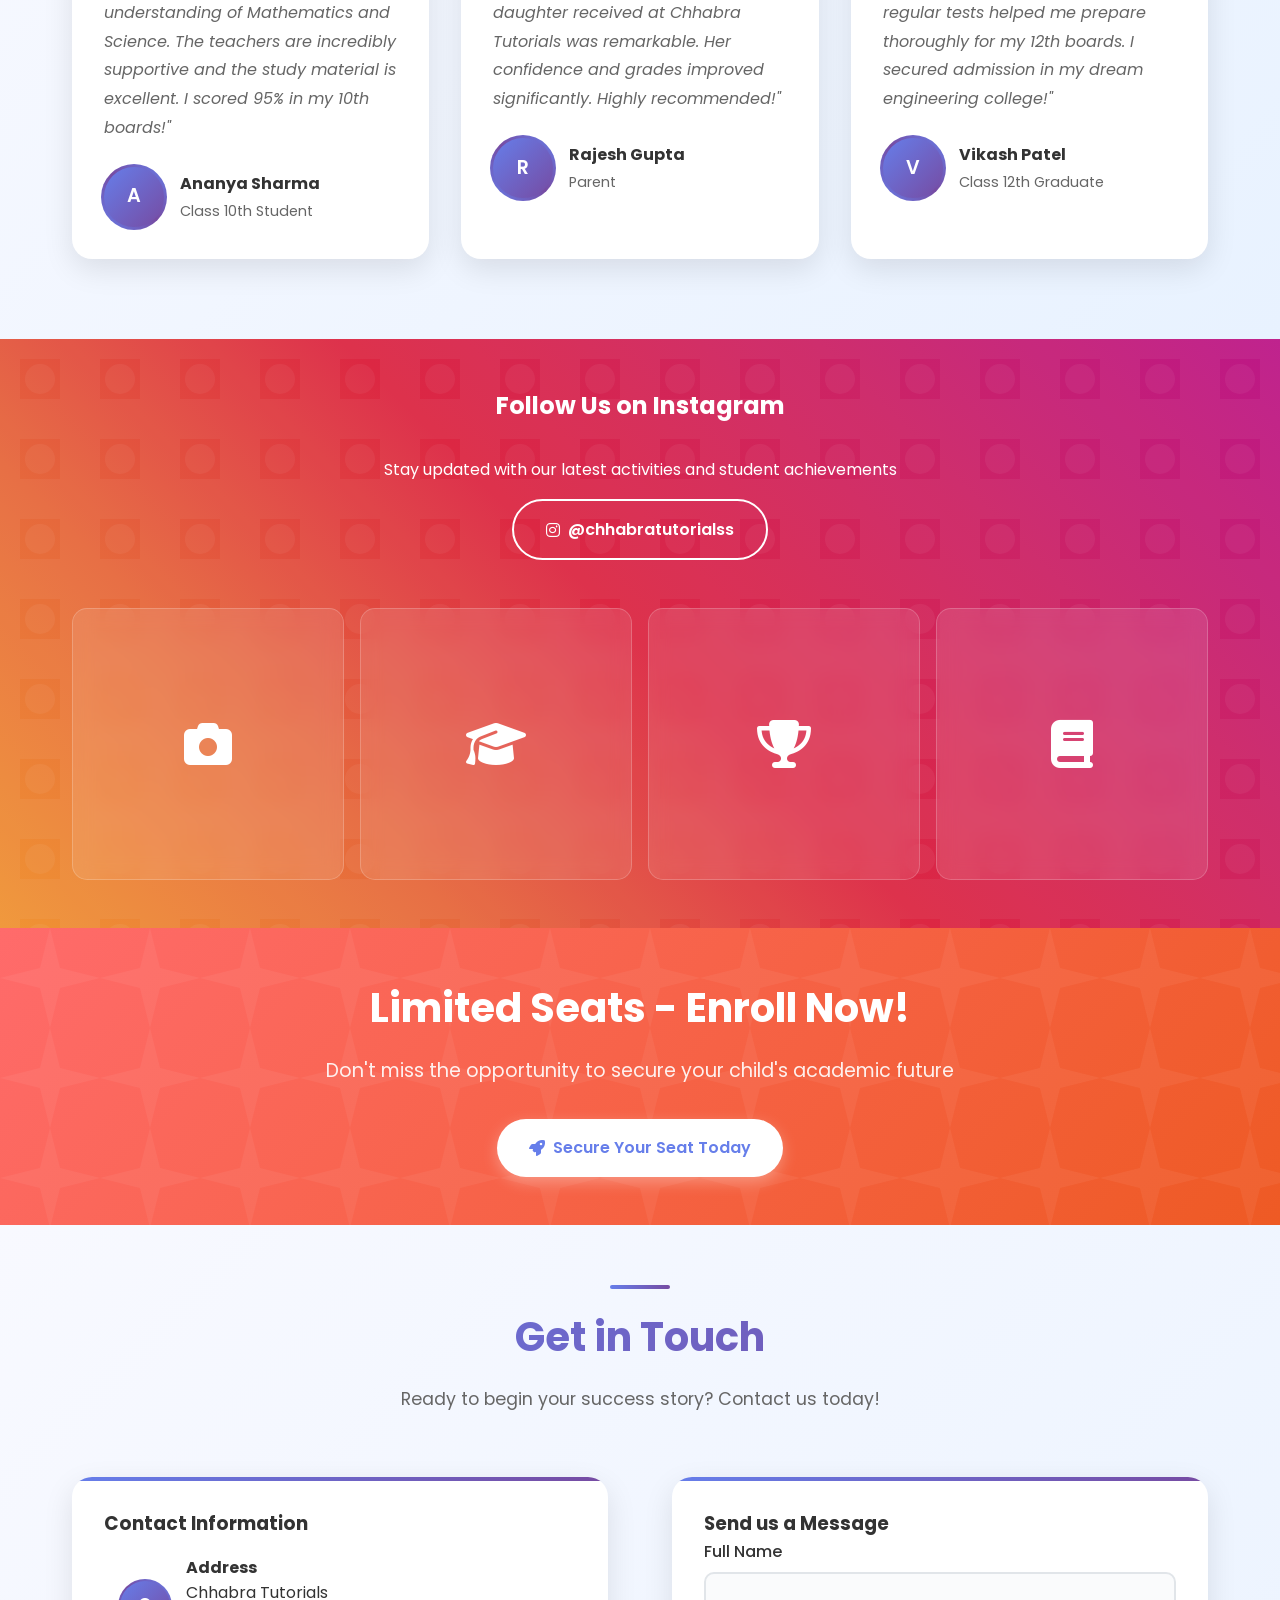
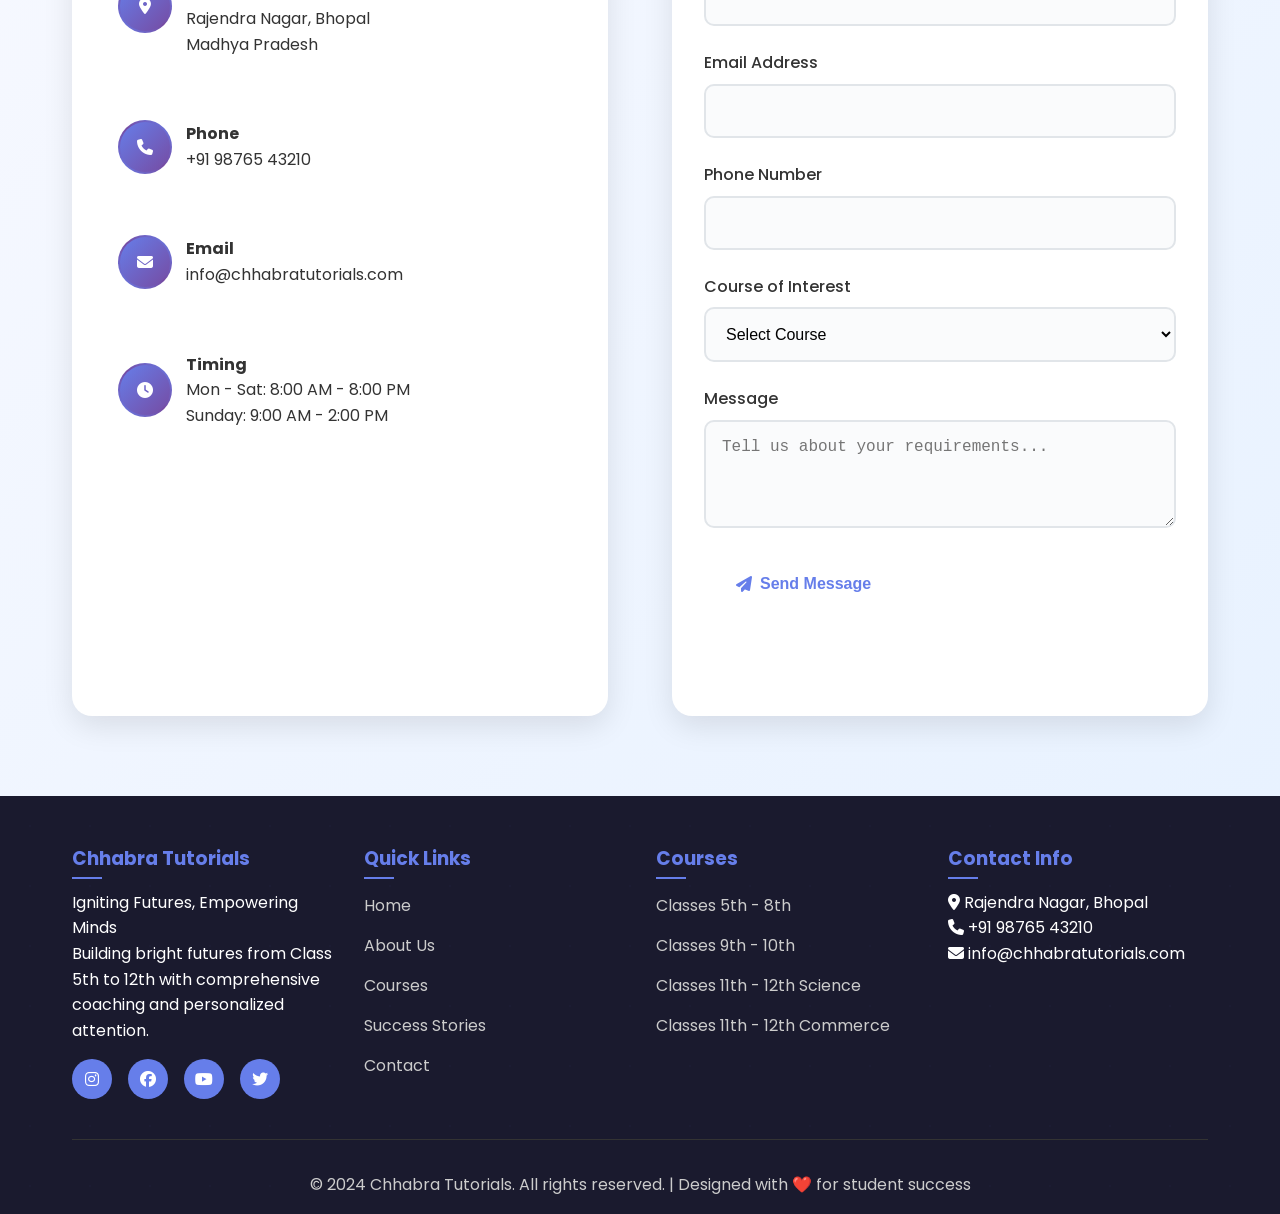
==== commit dfd7be3c: "Update index.html" ====
--- a/index.html
+++ b/index.html
@@ -1516,36 +1516,9 @@
 
     @media (max-width: 480px) {
         .hero-text h1 {
+            color: #fff !important;
             font-size: 2rem;
-        }
-
-        .hero-text .subtitle {
-            font-size: 1.1rem;
-        }
-
-        .container {
-            padding: 0 1rem;
-        }
-
-        .nav-container {
-            padding: 0 1rem;
-        }
-
-        .cta-banner h2 {
-            font-size: 2rem;
-        }
-
-        .popup-header {
-            padding: 1rem;
-            font-size: 1.2rem;
-        }
-
-        .popup-body {
-            padding: 1rem;
-        }
-
-        .popup-body h3 {
-            font-size: 1.1rem;
+            text-shadow: 0 2px 8px rgba(0,0,0,0.15);
         }
     }
 
@@ -2308,4 +2281,4 @@
     }, 1000);
 </script>
 </body>
-</html>+</html>
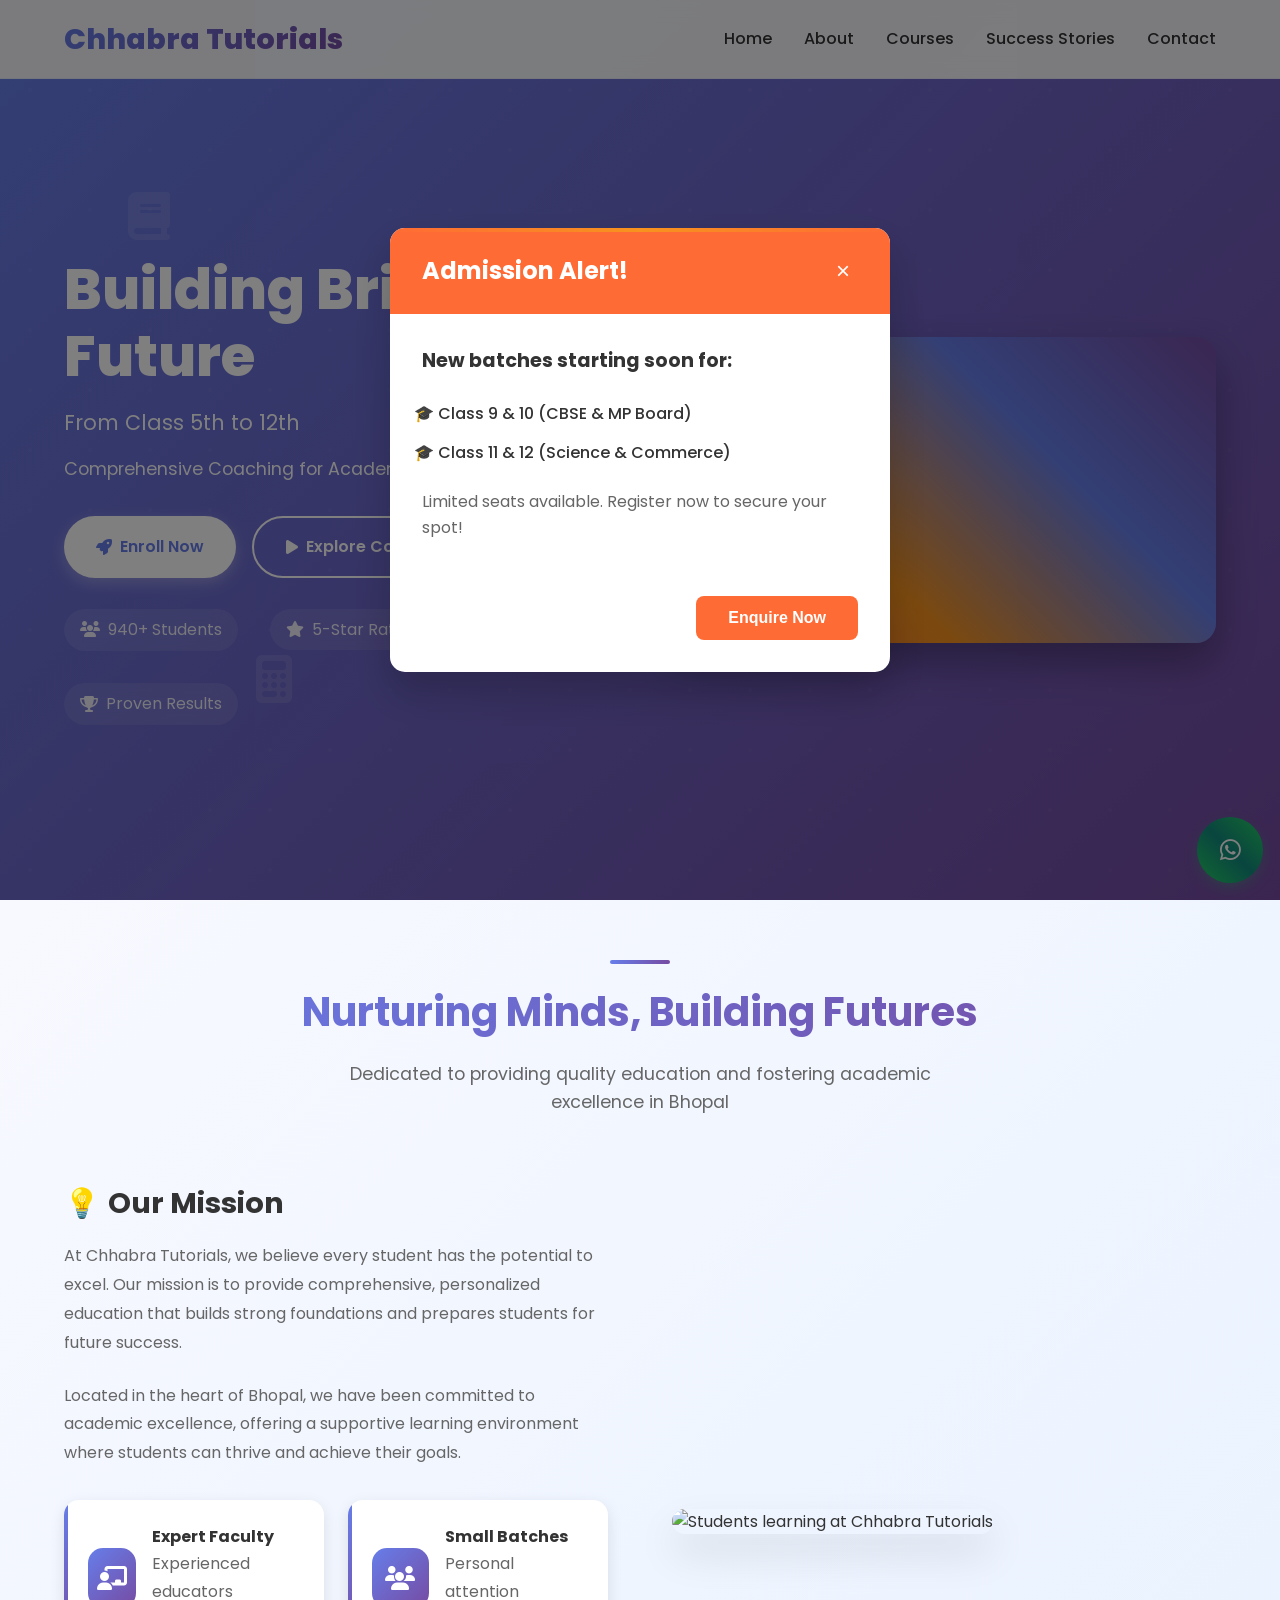
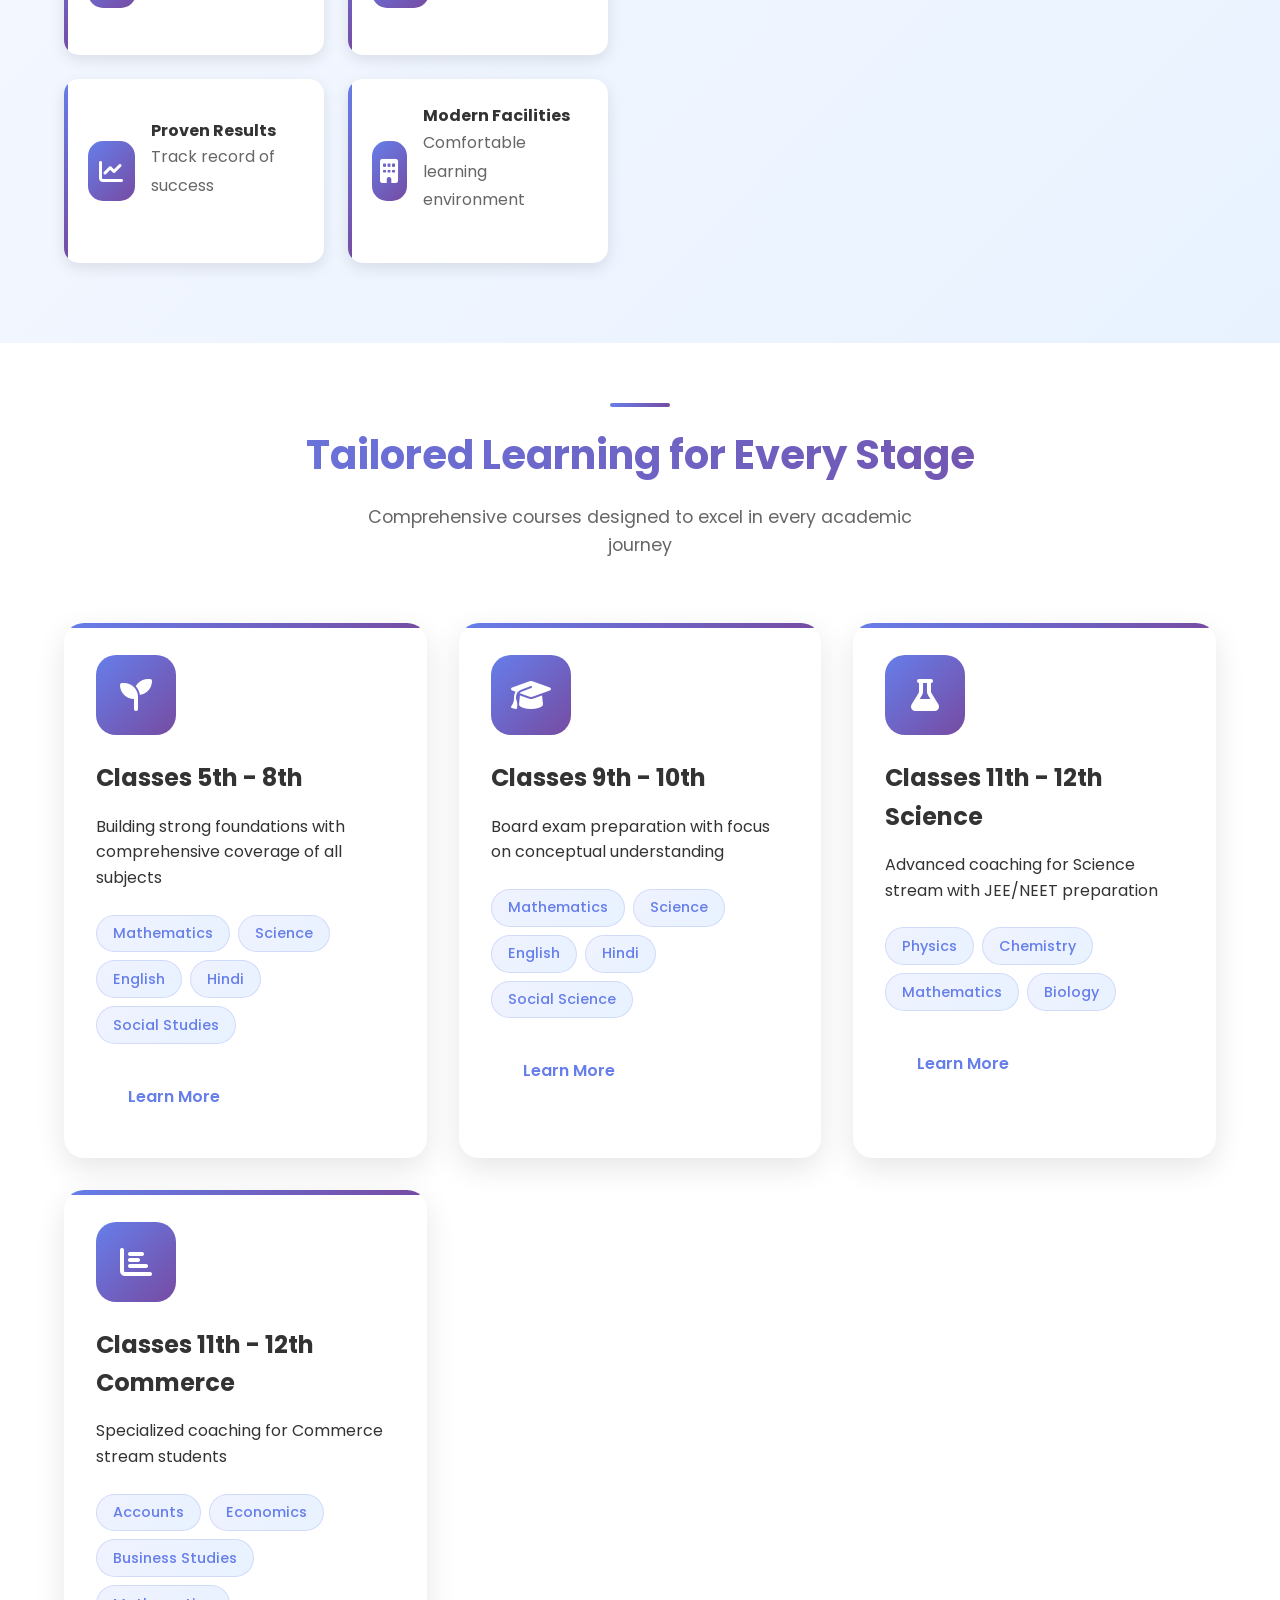
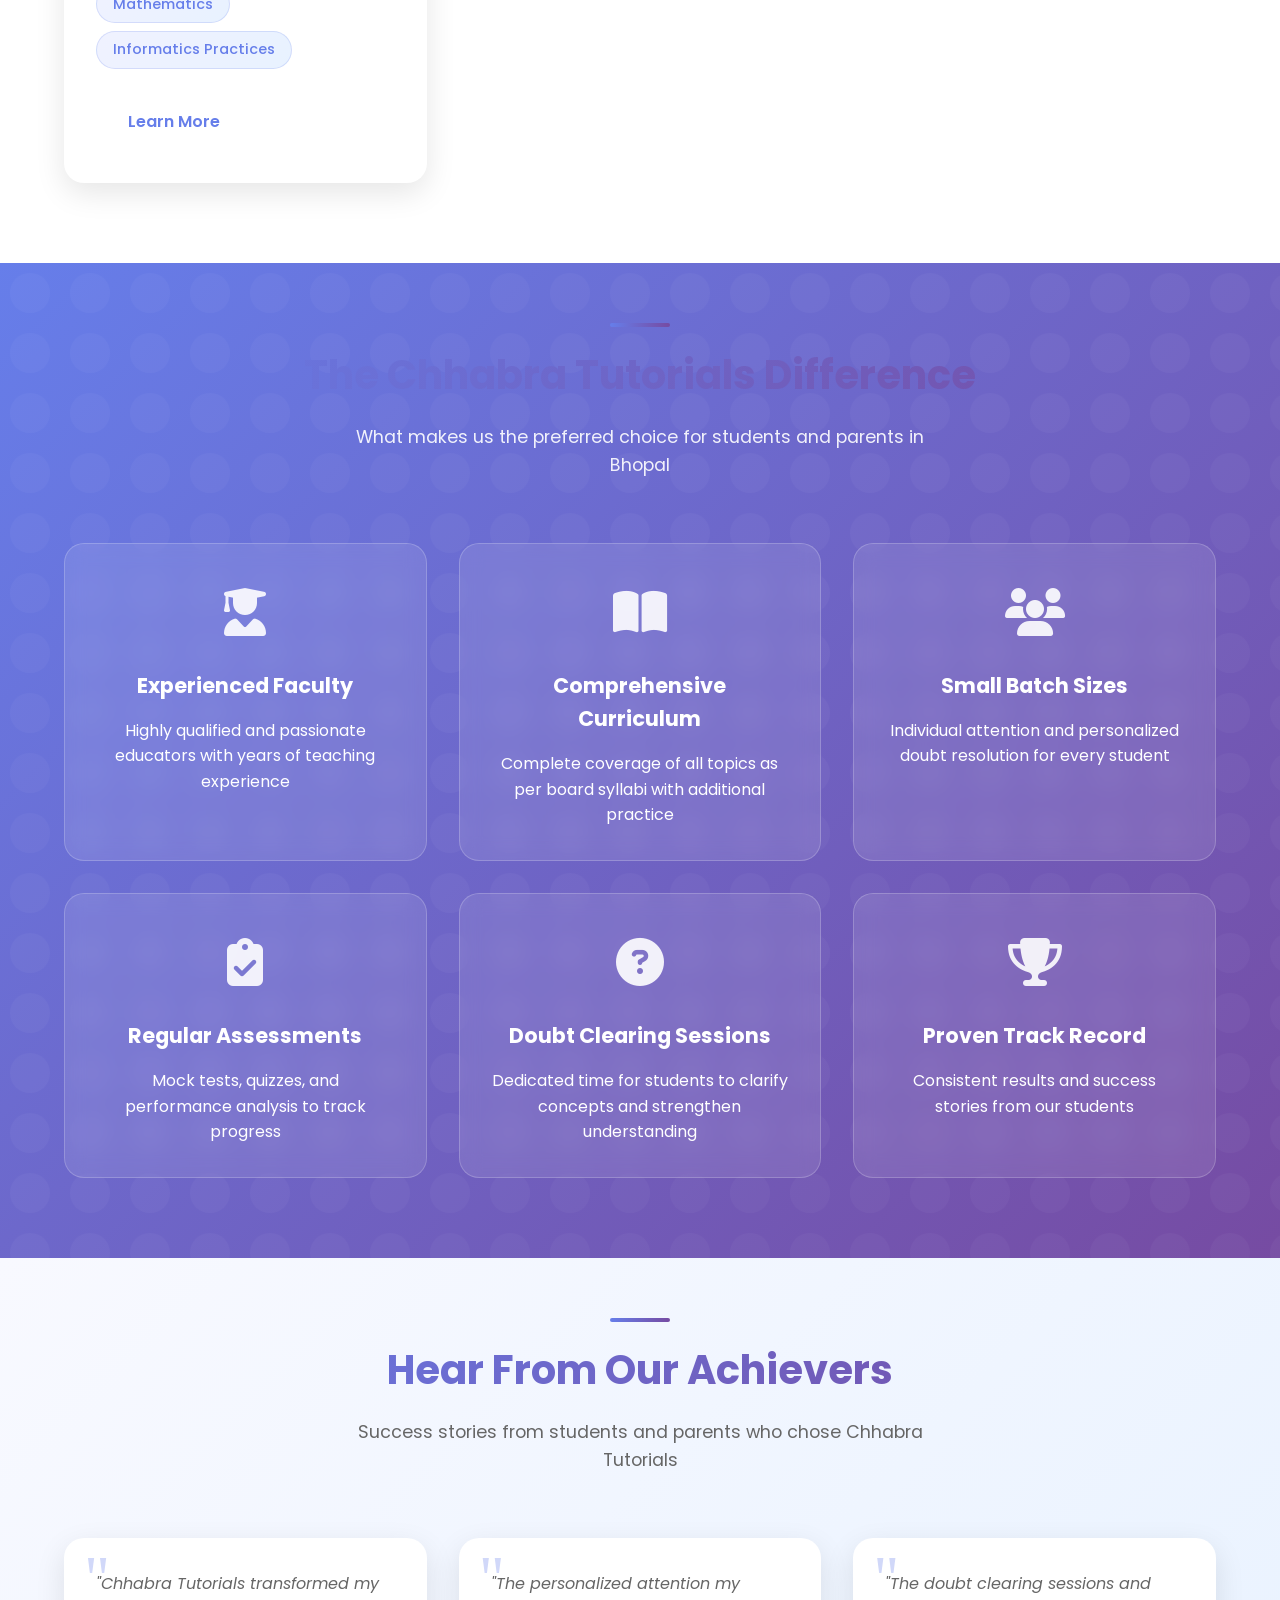
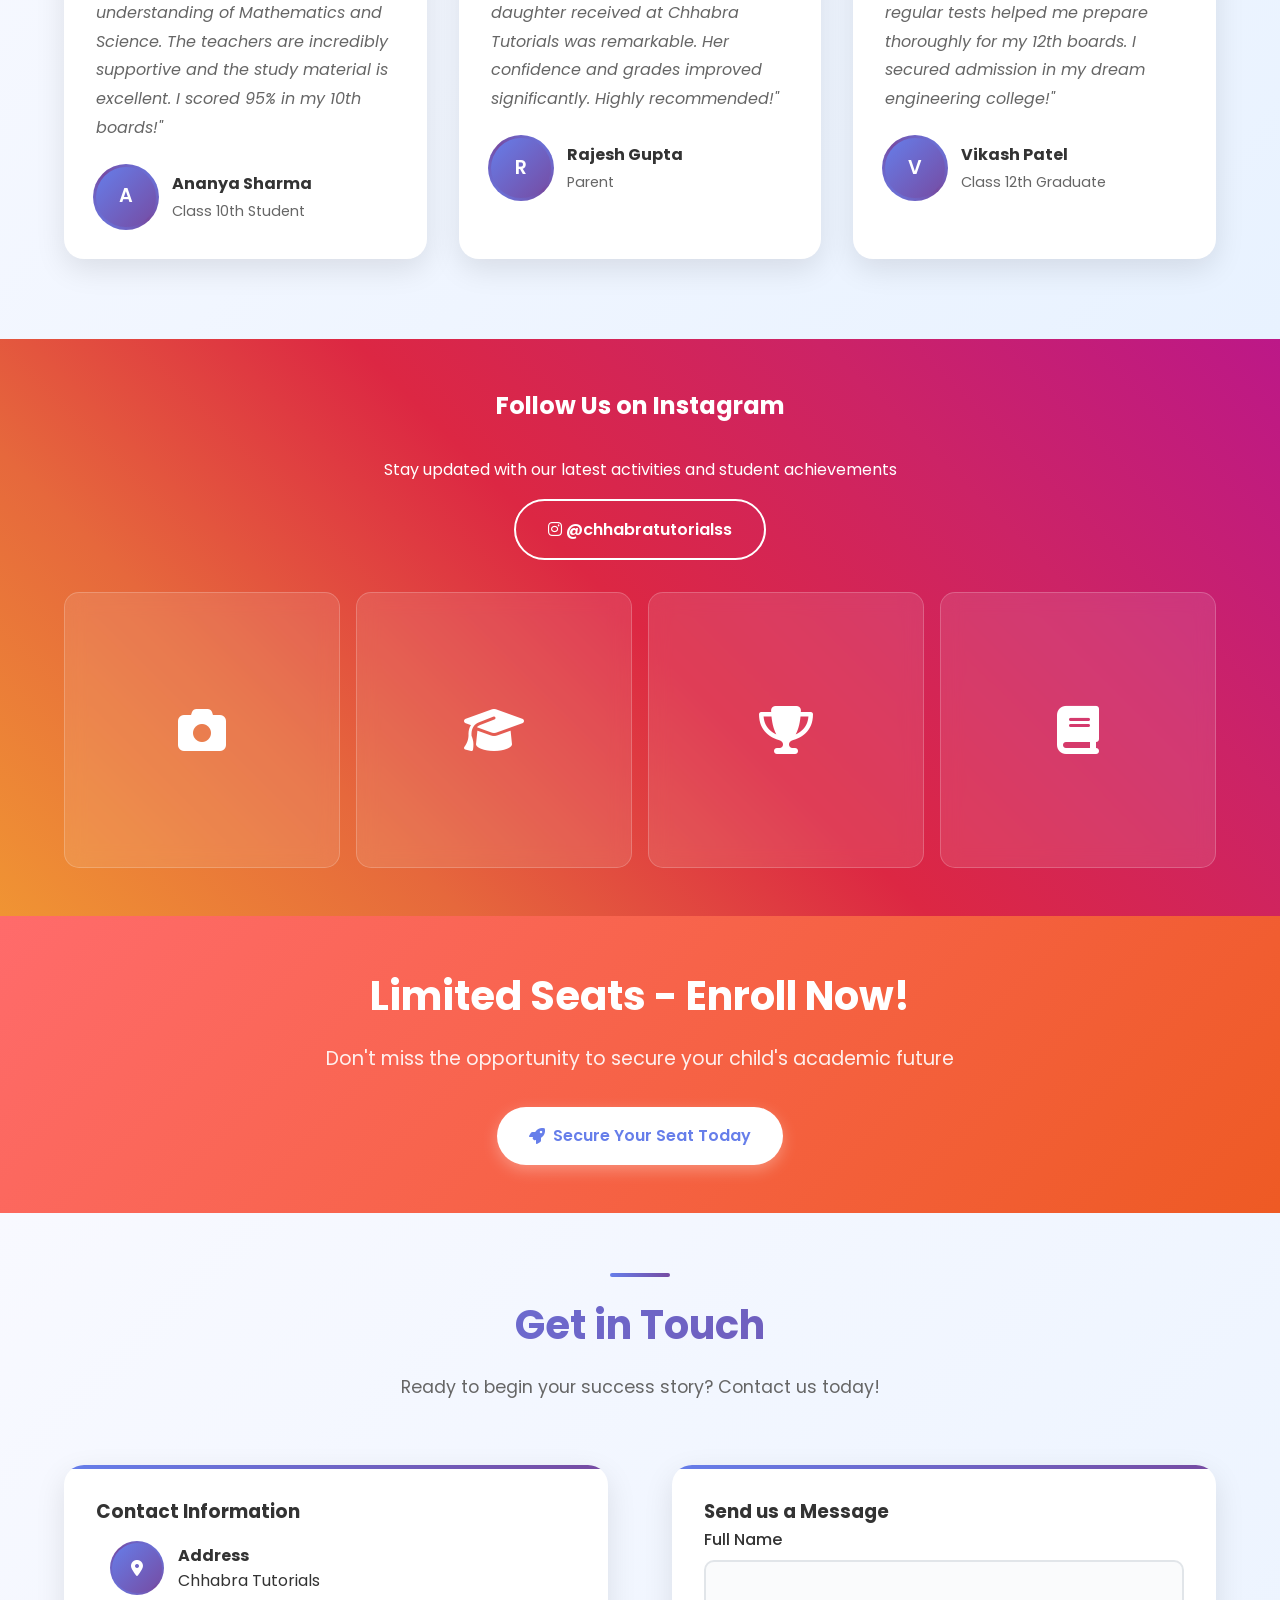
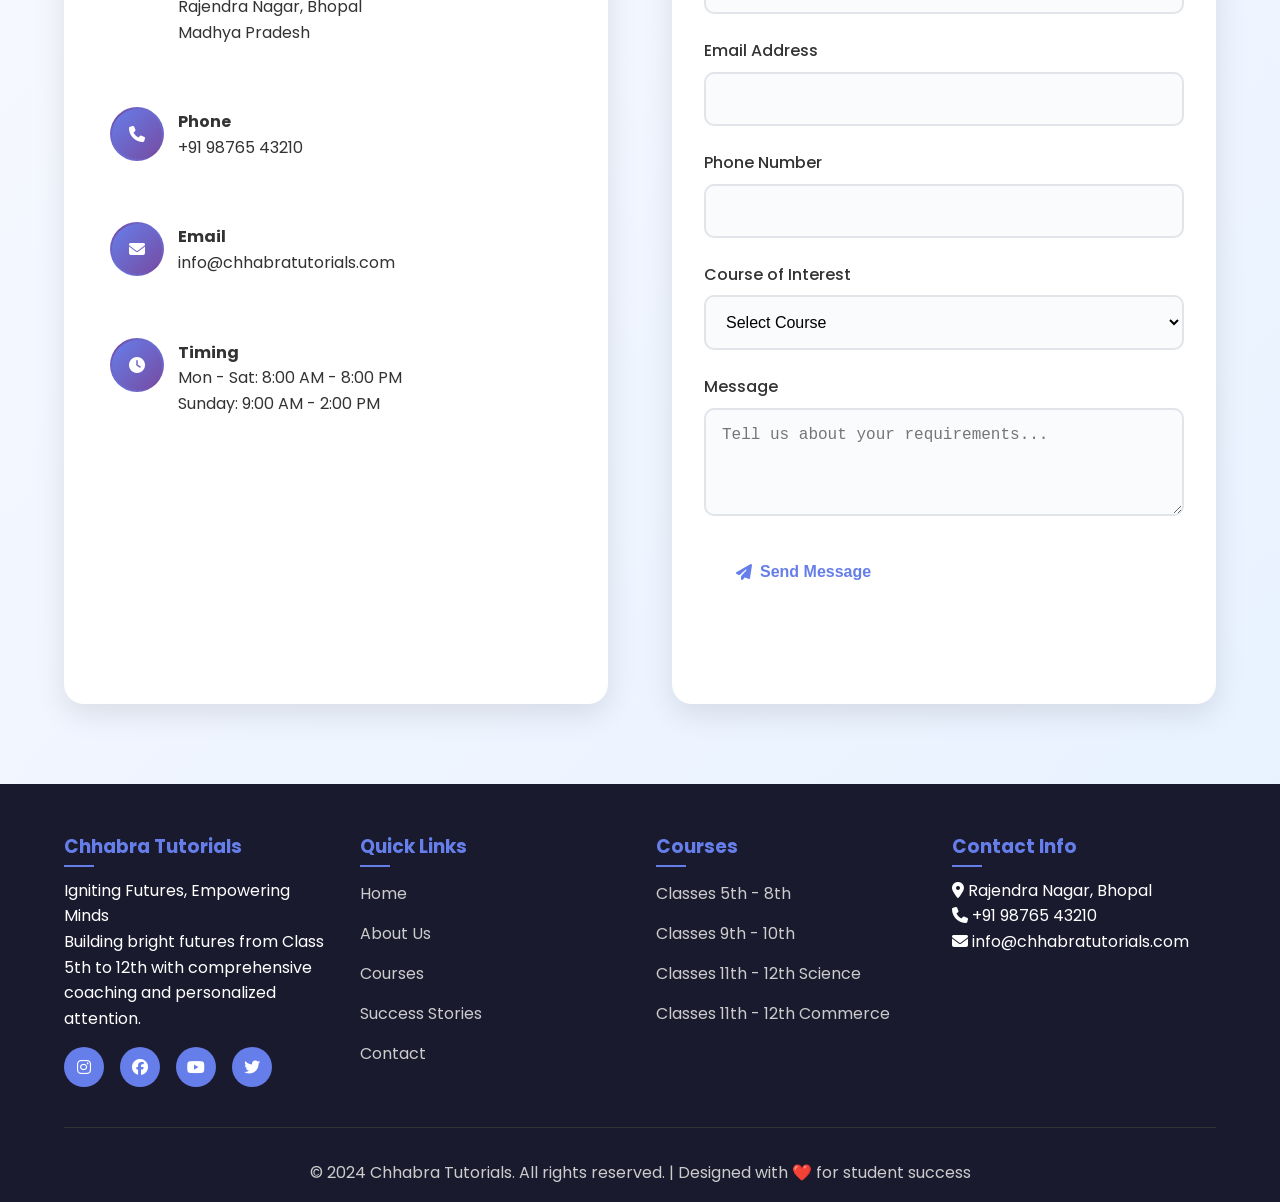
==== commit 4411cd94: "Add files via upload" ====
--- a/index.html
+++ b/index.html
@@ -1,2284 +1,578 @@
 <!DOCTYPE html>
 <html lang="en">
 <head>
-<meta charset="UTF-8">
-<meta name="viewport" content="width=device-width, initial-scale=1.0">
-<title>Chhabra Tutorials - Igniting Futures, Empowering Minds | Best Coaching in Bhopal</title>
-<meta name="description" content="Leading coaching institute in Bhopal for 5th to 12th standard. Comprehensive education, experienced faculty, proven results. Enroll now!">
-
-<!-- Fonts -->
-<link href="https://fonts.googleapis.com/css2?family=Poppins:wght@300;400;500;600;700;800&display=swap" rel="stylesheet">
-<link href="https://cdnjs.cloudflare.com/ajax/libs/font-awesome/6.4.0/css/all.min.css" rel="stylesheet">
-
-<style>
-    * {
-        margin: 0;
-        padding: 0;
-        box-sizing: border-box;
-    }
-
-    body {
-        font-family: 'Poppins', sans-serif;
-        line-height: 1.6;
-        color: #333;
-        overflow-x: hidden;
-    }
-
-    /* Admission Alert Popup */
-    .popup-overlay {
-        position: fixed;
-        top: 0;
-        left: 0;
-        width: 100%;
-        height: 100%;
-        background: rgba(0, 0, 0, 0.5);
-        display: flex;
-        justify-content: center;
-        align-items: center;
-        z-index: 10000;
-        opacity: 0;
-        visibility: hidden;
-        transition: all 0.3s ease;
-    }
-
-    .popup-overlay.active {
-        opacity: 1;
-        visibility: visible;
-    }
-
-    .popup-content {
-        background: white;
-        border-radius: 15px;
-        padding: 0;
-        max-width: 500px;
-        width: 90%;
-        position: relative;
-        box-shadow: 0 20px 40px rgba(0,0,0,0.2);
-        transform: scale(0.8);
-        transition: transform 0.3s ease;
-        overflow: hidden;
-    }
-
-    .popup-overlay.active .popup-content {
-        transform: scale(1);
-    }
-
-    .popup-header {
-        background: #ff6b35;
-        color: white;
-        padding: 1.5rem 2rem;
-        font-size: 1.5rem;
-        font-weight: 700;
-        display: flex;
-        justify-content: space-between;
-        align-items: center;
-        position: relative;
-    }
-
-    .popup-header::before {
-        content: '';
-        position: absolute;
-        top: 0;
-        left: 0;
-        right: 0;
-        height: 4px;
-        background: linear-gradient(90deg, #ff6b35, #f7931e, #ff6b35);
-        animation: shimmer 2s linear infinite;
-    }
-
-    .close-popup {
-        background: none;
-        border: none;
-        color: white;
-        font-size: 1.5rem;
-        cursor: pointer;
-        width: 30px;
-        height: 30px;
-        display: flex;
-        align-items: center;
-        justify-content: center;
-        border-radius: 50%;
-        transition: background 0.3s ease;
-    }
-
-    .close-popup:hover {
-        background: rgba(255, 255, 255, 0.2);
-    }
-
-    .popup-body {
-        padding: 2rem;
-    }
-
-    .popup-body h3 {
-        font-size: 1.2rem;
-        margin-bottom: 1.5rem;
-        color: #333;
-    }
-
-    .popup-body ul {
-        margin: 1.5rem 0;
-        padding-left: 1rem;
-    }
-
-    .popup-body li {
-        margin-bottom: 0.8rem;
-        font-weight: 500;
-        color: #333;
-        position: relative;
-    }
-
-    .popup-body li::before {
-        content: '🎓';
-        position: absolute;
-        left: -1.5rem;
-    }
-
-    .popup-message {
-        margin: 1.5rem 0;
-        color: #666;
-        line-height: 1.6;
-    }
-
-    .popup-footer {
-        display: flex;
-        justify-content: flex-end;
-        padding: 0 2rem 2rem;
-    }
-
-    .enquire-btn {
-        background: #ff6b35;
-        color: white;
-        border: none;
-        padding: 0.8rem 2rem;
-        border-radius: 8px;
-        font-weight: 600;
-        cursor: pointer;
-        transition: all 0.3s ease;
-        font-size: 1rem;
-    }
-
-    .enquire-btn:hover {
-        background: #e55a2b;
-        transform: translateY(-2px);
-        box-shadow: 0 5px 15px rgba(255, 107, 53, 0.3);
-    }
-
-    /* Creative Background Elements */
-    .creative-bg {
-        position: fixed;
-        top: 0;
-        left: 0;
-        width: 100%;
-        height: 100%;
-        z-index: -1;
-        overflow: hidden;
-        pointer-events: none;
-    }
-
-    .creative-shape {
-        position: absolute;
-        border-radius: 50%;
-        opacity: 0.03;
-        animation: float-creative 20s ease-in-out infinite;
-    }
-
-    .creative-shape:nth-child(1) {
-        width: 300px;
-        height: 300px;
-        background: linear-gradient(45deg, #667eea, #764ba2);
-        top: 10%;
-        left: 10%;
-        animation-delay: 0s;
-    }
-
-    .creative-shape:nth-child(2) {
-        width: 200px;
-        height: 200px;
-        background: linear-gradient(45deg, #ff6b35, #f7931e);
-        top: 60%;
-        right: 10%;
-        animation-delay: 5s;
-    }
-
-    .creative-shape:nth-child(3) {
-        width: 150px;
-        height: 150px;
-        background: linear-gradient(45deg, #4ecdc4, #44a08d);
-        bottom: 20%;
-        left: 20%;
-        animation-delay: 10s;
-    }
-
-    .creative-shape:nth-child(4) {
-        width: 250px;
-        height: 250px;
-        background: linear-gradient(45deg, #f093fb, #f5576c);
-        top: 30%;
-        right: 30%;
-        animation-delay: 15s;
-    }
-
-    /* Header */
-    .header {
-        position: fixed;
-        top: 0;
-        width: 100%;
-        background: rgba(255, 255, 255, 0.95);
-        backdrop-filter: blur(10px);
-        z-index: 1000;
-        padding: 1rem 0;
-        transition: all 0.3s ease;
-        border-bottom: 1px solid rgba(102, 126, 234, 0.1);
-    }
-
-    .nav-container {
-        max-width: 1200px;
-        margin: 0 auto;
-        display: flex;
-        justify-content: space-between;
-        align-items: center;
-        padding: 0 2rem;
-    }
-
-    .logo {
-        font-size: 1.8rem;
-        font-weight: 800;
-        background: linear-gradient(135deg, #667eea 0%, #764ba2 100%);
-        -webkit-background-clip: text;
-        -webkit-text-fill-color: transparent;
-        background-clip: text;
-        position: relative;
-    }
-
-    .logo::after {
-        content: '✨';
-        position: absolute;
-        top: -5px;
-        right: -25px;
-        font-size: 1rem;
-        animation: sparkle 2s ease-in-out infinite;
-    }
-
-    .nav-menu {
-        display: flex;
-        list-style: none;
-        gap: 2rem;
-    }
-
-    .nav-menu a {
-        text-decoration: none;
-        color: #333;
-        font-weight: 500;
-        transition: all 0.3s ease;
-        position: relative;
-        padding: 0.5rem 0;
-    }
-
-    .nav-menu a::after {
-        content: '';
-        position: absolute;
-        bottom: 0;
-        left: 0;
-        width: 0;
-        height: 2px;
-        background: linear-gradient(90deg, #667eea, #764ba2);
-        transition: width 0.3s ease;
-    }
-
-    .nav-menu a:hover::after {
-        width: 100%;
-    }
-
-    .nav-menu a:hover {
-        color: #667eea;
-        transform: translateY(-2px);
-    }
-
-    .mobile-menu {
-        display: none;
-        flex-direction: column;
-        cursor: pointer;
-    }
-
-    .mobile-menu span {
-        width: 25px;
-        height: 3px;
-        background: #333;
-        margin: 3px 0;
-        transition: 0.3s;
-        border-radius: 2px;
-    }
-
-    /* Hero Section */
-    .hero {
-        min-height: 100vh;
-        background: linear-gradient(135deg, #667eea 0%, #764ba2 100%);
-        display: flex;
-        align-items: center;
-        position: relative;
-        overflow: hidden;
-    }
-
-    .hero::before {
-        content: '';
-        position: absolute;
-        top: 0;
-        left: 0;
-        right: 0;
-        bottom: 0;
-        background: url("data:image/svg+xml,%3Csvg width='60' height='60' viewBox='0 0 60 60' xmlns='http://www.w3.org/2000/svg'%3E%3Cg fill='none' fill-rule='evenodd'%3E%3Cg fill='%23ffffff' fill-opacity='0.03'%3E%3Ccircle cx='30' cy='30' r='2'/%3E%3C/g%3E%3C/g%3E%3C/svg%3E");
-        animation: drift 20s linear infinite;
-    }
-
-    .hero-content {
-        max-width: 1200px;
-        margin: 0 auto;
-        padding: 0 2rem;
-        display: grid;
-        grid-template-columns: 1fr 1fr;
-        gap: 4rem;
-        align-items: center;
-        z-index: 2;
-        position: relative;
-    }
-
-    .hero-text {
-        color: white;
-        z-index: 2;
-    }
-
-    .hero-text h1 {
-        font-size: 3.5rem;
-        font-weight: 800;
-        margin-bottom: 1rem;
-        line-height: 1.2;
-        animation: slideInLeft 1s ease-out;
-        position: relative;
-    }
-
-    .hero-text h1::after {
-        content: '🚀';
-        position: absolute;
-        right: -60px;
-        top: 10px;
-        font-size: 2rem;
-        animation: bounce 2s ease-in-out infinite;
-    }
-
-    .hero-text .subtitle {
-        font-size: 1.3rem;
-        margin-bottom: 1rem;
-        opacity: 0.9;
-        animation: slideInLeft 1s ease-out 0.2s both;
-        position: relative;
-    }
-
-    .hero-text .tagline {
-        font-size: 1.1rem;
-        margin-bottom: 2rem;
-        opacity: 0.8;
-        animation: slideInLeft 1s ease-out 0.4s both;
-    }
-
-    .hero-video {
-        position: relative;
-        border-radius: 20px;
-        overflow: hidden;
-        box-shadow: 0 20px 40px rgba(0,0,0,0.3);
-        animation: slideInRight 1s ease-out 0.6s both;
-    }
-
-    .hero-video::before {
-        content: '';
-        position: absolute;
-        top: -2px;
-        left: -2px;
-        right: -2px;
-        bottom: -2px;
-        background: linear-gradient(45deg, #ff6b35, #f7931e, #667eea, #764ba2);
-        border-radius: 22px;
-        z-index: -1;
-        animation: rotate-border 3s linear infinite;
-    }
-
-    .hero-video iframe {
-        width: 100%;
-        height: 300px;
-        border: none;
-        border-radius: 20px;
-    }
-
-    .cta-buttons {
-        display: flex;
-        gap: 1rem;
-        flex-wrap: wrap;
-        animation: slideInUp 1s ease-out 0.8s both;
-    }
-
-    .btn {
-        padding: 1rem 2rem;
-        border: none;
-        border-radius: 50px;
-        font-weight: 600;
-        text-decoration: none;
-        display: inline-flex;
-        align-items: center;
-        gap: 0.5rem;
-        transition: all 0.3s ease;
-        cursor: pointer;
-        font-size: 1rem;
-        position: relative;
-        overflow: hidden;
-    }
-
-    .btn::before {
-        content: '';
-        position: absolute;
-        top: 0;
-        left: -100%;
-        width: 100%;
-        height: 100%;
-        background: linear-gradient(90deg, transparent, rgba(255,255,255,0.2), transparent);
-        transition: left 0.5s;
-    }
-
-    .btn:hover::before {
-        left: 100%;
-    }
-
-    .btn-primary {
-        background: white;
-        color: #667eea;
-        box-shadow: 0 5px 15px rgba(255,255,255,0.3);
-    }
-
-    .btn-primary:hover {
-        transform: translateY(-3px);
-        box-shadow: 0 10px 25px rgba(0,0,0,0.2);
-    }
-
-    .btn-secondary {
-        background: transparent;
-        color: white;
-        border: 2px solid white;
-    }
-
-    .btn-secondary:hover {
-        background: white;
-        color: #667eea;
-    }
-
-    .social-proof {
-        margin-top: 2rem;
-        display: flex;
-        gap: 2rem;
-        flex-wrap: wrap;
-    }
-
-    .proof-item {
-        display: flex;
-        align-items: center;
-        gap: 0.5rem;
-        color: white;
-        opacity: 0.9;
-        background: rgba(255,255,255,0.1);
-        padding: 0.5rem 1rem;
-        border-radius: 25px;
-        backdrop-filter: blur(10px);
-        transition: all 0.3s ease;
-    }
-
-    .proof-item:hover {
-        transform: translateY(-2px);
-        background: rgba(255,255,255,0.2);
-    }
-
-    .proof-item i {
-        animation: pulse-icon 2s ease-in-out infinite;
-    }
-
-    /* Floating Elements */
-    .floating-element {
-        position: absolute;
-        opacity: 0.1;
-        animation: float 6s ease-in-out infinite;
-        font-size: 3rem;
-        color: white;
-    }
-
-    .floating-element:nth-child(1) { top: 20%; left: 10%; animation-delay: 0s; }
-    .floating-element:nth-child(2) { top: 60%; right: 10%; animation-delay: 2s; }
-    .floating-element:nth-child(3) { bottom: 20%; left: 20%; animation-delay: 4s; }
-
-    /* Sections */
-    .section {
-        padding: 5rem 0;
-        position: relative;
-    }
-
-    .container {
-        max-width: 1200px;
-        margin: 0 auto;
-        padding: 0 2rem;
-    }
-
-    .section-header {
-        text-align: center;
-        margin-bottom: 4rem;
-        position: relative;
-    }
-
-    .section-header::before {
-        content: '';
-        position: absolute;
-        top: -20px;
-        left: 50%;
-        transform: translateX(-50%);
-        width: 60px;
-        height: 4px;
-        background: linear-gradient(90deg, #667eea, #764ba2);
-        border-radius: 2px;
-    }
-
-    .section-header h2 {
-        font-size: 2.5rem;
-        font-weight: 700;
-        margin-bottom: 1rem;
-        background: linear-gradient(135deg, #667eea 0%, #764ba2 100%);
-        -webkit-background-clip: text;
-        -webkit-text-fill-color: transparent;
-        background-clip: text;
-        position: relative;
-    }
-
-    .section-header p {
-        font-size: 1.1rem;
-        color: #666;
-        max-width: 600px;
-        margin: 0 auto;
-    }
-
-    /* About Section */
-    .about {
-        background: linear-gradient(135deg, #f8f9ff 0%, #e8f2ff 100%);
-        position: relative;
-    }
-
-    .about::before {
-        content: '';
-        position: absolute;
-        top: 0;
-        left: 0;
-        right: 0;
-        bottom: 0;
-        background: url("data:image/svg+xml,%3Csvg width='40' height='40' viewBox='0 0 40 40' xmlns='http://www.w3.org/2000/svg'%3E%3Cg fill='%23667eea' fill-opacity='0.02'%3E%3Cpath d='M20 20c0-5.5-4.5-10-10-10s-10 4.5-10 10 4.5 10 10 10 10-4.5 10-10zm10 0c0-5.5-4.5-10-10-10s-10 4.5-10 10 4.5 10 10 10 10-4.5 10-10z'/%3E%3C/g%3E%3C/svg%3E");
-    }
-
-    .about-content {
-        display: grid;
-        grid-template-columns: 1fr 1fr;
-        gap: 4rem;
-        align-items: center;
-        position: relative;
-        z-index: 2;
-    }
-
-    .about-text h3 {
-        font-size: 1.8rem;
-        margin-bottom: 1rem;
-        color: #333;
-        position: relative;
-    }
-
-    .about-text h3::before {
-        content: '💡';
-        margin-right: 0.5rem;
-    }
-
-    .about-text p {
-        margin-bottom: 1.5rem;
-        color: #666;
-        line-height: 1.8;
-    }
-
-    .about-features {
-        display: grid;
-        grid-template-columns: repeat(2, 1fr);
-        gap: 1.5rem;
-        margin-top: 2rem;
-    }
-
-    .feature-item {
-        display: flex;
-        align-items: center;
-        gap: 1rem;
-        padding: 1.5rem;
-        background: white;
-        border-radius: 15px;
-        box-shadow: 0 5px 15px rgba(0,0,0,0.1);
-        transition: all 0.3s ease;
-        position: relative;
-        overflow: hidden;
-    }
-
-    .feature-item::before {
-        content: '';
-        position: absolute;
-        top: 0;
-        left: 0;
-        width: 4px;
-        height: 100%;
-        background: linear-gradient(135deg, #667eea 0%, #764ba2 100%);
-    }
-
-    .feature-item:hover {
-        transform: translateY(-5px);
-        box-shadow: 0 15px 30px rgba(0,0,0,0.15);
-    }
-
-    .feature-icon {
-        width: 60px;
-        height: 60px;
-        background: linear-gradient(135deg, #667eea 0%, #764ba2 100%);
-        border-radius: 15px;
-        display: flex;
-        align-items: center;
-        justify-content: center;
-        color: white;
-        font-size: 1.5rem;
-        position: relative;
-    }
-
-    .feature-icon::after {
-        content: '';
-        position: absolute;
-        top: -2px;
-        left: -2px;
-        right: -2px;
-        bottom: -2px;
-        background: linear-gradient(45deg, #667eea, #764ba2, #667eea);
-        border-radius: 17px;
-        z-index: -1;
-        opacity: 0;
-        transition: opacity 0.3s ease;
-    }
-
-    .feature-item:hover .feature-icon::after {
-        opacity: 1;
-    }
-
-    .about-image {
-        position: relative;
-    }
-
-    .about-image img {
-        width: 100%;
-        border-radius: 20px;
-        box-shadow: 0 20px 40px rgba(0,0,0,0.1);
-        transition: transform 0.3s ease;
-    }
-
-    .about-image:hover img {
-        transform: scale(1.05);
-    }
-
-    /* Courses Section */
-    .courses-grid {
-        display: grid;
-        grid-template-columns: repeat(auto-fit, minmax(350px, 1fr));
-        gap: 2rem;
-    }
-
-    .course-card {
-        background: white;
-        border-radius: 20px;
-        padding: 2rem;
-        box-shadow: 0 10px 30px rgba(0,0,0,0.1);
-        transition: all 0.3s ease;
-        position: relative;
-        overflow: hidden;
-    }
-
-    .course-card::before {
-        content: '';
-        position: absolute;
-        top: 0;
-        left: 0;
-        right: 0;
-        height: 5px;
-        background: linear-gradient(135deg, #667eea 0%, #764ba2 100%);
-    }
-
-    .course-card::after {
-        content: '';
-        position: absolute;
-        top: -50%;
-        left: -50%;
-        width: 200%;
-        height: 200%;
-        background: linear-gradient(45deg, transparent, rgba(102, 126, 234, 0.05), transparent);
-        transform: rotate(45deg);
-        transition: all 0.6s ease;
-        opacity: 0;
-    }
-
-    .course-card:hover::after {
-        opacity: 1;
-        top: -100%;
-        left: -100%;
-    }
-
-    .course-card:hover {
-        transform: translateY(-10px) scale(1.02);
-        box-shadow: 0 20px 40px rgba(0,0,0,0.15);
-    }
-
-    .course-icon {
-        width: 80px;
-        height: 80px;
-        background: linear-gradient(135deg, #667eea 0%, #764ba2 100%);
-        border-radius: 20px;
-        display: flex;
-        align-items: center;
-        justify-content: center;
-        color: white;
-        font-size: 2rem;
-        margin-bottom: 1.5rem;
-        position: relative;
-        animation: pulse-glow 3s ease-in-out infinite;
-    }
-
-    .course-card h3 {
-        font-size: 1.5rem;
-        margin-bottom: 1rem;
-        color: #333;
-        position: relative;
-    }
-
-    .course-subjects {
-        display: flex;
-        flex-wrap: wrap;
-        gap: 0.5rem;
-        margin: 1.5rem 0;
-    }
-
-    .subject-tag {
-        background: linear-gradient(135deg, #f0f2ff, #e8f2ff);
-        color: #667eea;
-        padding: 0.4rem 1rem;
-        border-radius: 20px;
-        font-size: 0.9rem;
-        font-weight: 500;
-        border: 1px solid rgba(102, 126, 234, 0.2);
-        transition: all 0.3s ease;
-    }
-
-    .subject-tag:hover {
-        background: linear-gradient(135deg, #667eea, #764ba2);
-        color: white;
-        transform: translateY(-2px);
-    }
-
-    /* Why Choose Us */
-    .why-choose {
-        background: linear-gradient(135deg, #667eea 0%, #764ba2 100%);
-        color: white;
-        position: relative;
-        overflow: hidden;
-    }
-
-    .why-choose::before {
-        content: '';
-        position: absolute;
-        top: 0;
-        left: 0;
-        right: 0;
-        bottom: 0;
-        background: url("data:image/svg+xml,%3Csvg width='60' height='60' viewBox='0 0 60 60' xmlns='http://www.w3.org/2000/svg'%3E%3Cg fill='none' fill-rule='evenodd'%3E%3Cg fill='%23ffffff' fill-opacity='0.03'%3E%3Cpath d='M30 30m-20 0a20 20 0 1 1 40 0a20 20 0 1 1-40 0'/%3E%3C/g%3E%3C/g%3E%3C/svg%3E");
-        animation: drift 30s linear infinite reverse;
-    }
-
-    .features-grid {
-        display: grid;
-        grid-template-columns: repeat(auto-fit, minmax(300px, 1fr));
-        gap: 2rem;
-        position: relative;
-        z-index: 2;
-    }
-
-    .feature-card {
-        background: rgba(255,255,255,0.1);
-        backdrop-filter: blur(10px);
-        border-radius: 20px;
-        padding: 2rem;
-        text-align: center;
-        transition: all 0.3s ease;
-        border: 1px solid rgba(255,255,255,0.2);
-        position: relative;
-        overflow: hidden;
-    }
-
-    .feature-card::before {
-        content: '';
-        position: absolute;
-        top: -2px;
-        left: -2px;
-        right: -2px;
-        bottom: -2px;
-        background: linear-gradient(45deg, rgba(255,255,255,0.3), transparent, rgba(255,255,255,0.3));
-        border-radius: 22px;
-        z-index: -1;
-        opacity: 0;
-        transition: opacity 0.3s ease;
-    }
-
-    .feature-card:hover::before {
-        opacity: 1;
-    }
-
-    .feature-card:hover {
-        transform: translateY(-5px) scale(1.02);
-        background: rgba(255,255,255,0.15);
-    }
-
-    .feature-card .icon {
-        font-size: 3rem;
-        margin-bottom: 1rem;
-        opacity: 0.9;
-        animation: float-icon 4s ease-in-out infinite;
-    }
-
-    .feature-card h3 {
-        font-size: 1.3rem;
-        margin-bottom: 1rem;
-    }
-
-    /* Testimonials */
-    .testimonials {
-        background: linear-gradient(135deg, #f8f9ff 0%, #e8f2ff 100%);
-        position: relative;
-    }
-
-    .testimonials-grid {
-        display: grid;
-        grid-template-columns: repeat(auto-fit, minmax(350px, 1fr));
-        gap: 2rem;
-    }
-
-    .testimonial-card {
-        background: white;
-        border-radius: 20px;
-        padding: 2rem;
-        box-shadow: 0 10px 30px rgba(0,0,0,0.1);
-        position: relative;
-        transition: all 0.3s ease;
-        overflow: hidden;
-    }
-
-    .testimonial-card::before {
-        content: '"';
-        position: absolute;
-        top: -10px;
-        left: 20px;
-        font-size: 4rem;
-        color: #667eea;
-        opacity: 0.3;
-        font-family: serif;
-    }
-
-    .testimonial-card::after {
-        content: '';
-        position: absolute;
-        top: 0;
-        left: -100%;
-        width: 100%;
-        height: 100%;
-        background: linear-gradient(90deg, transparent, rgba(102, 126, 234, 0.1), transparent);
-        transition: left 0.6s ease;
-    }
-
-    .testimonial-card:hover::after {
-        left: 100%;
-    }
-
-    .testimonial-card:hover {
-        transform: translateY(-5px);
-        box-shadow: 0 20px 40px rgba(0,0,0,0.15);
-    }
-
-    .testimonial-content {
-        margin-bottom: 1.5rem;
-        font-style: italic;
-        color: #666;
-        line-height: 1.8;
-        position: relative;
-        z-index: 2;
-    }
-
-    .testimonial-author {
-        display: flex;
-        align-items: center;
-        gap: 1rem;
-        position: relative;
-        z-index: 2;
-    }
-
-    .author-avatar {
-        width: 60px;
-        height: 60px;
-        border-radius: 50%;
-        background: linear-gradient(135deg, #667eea 0%, #764ba2 100%);
-        display: flex;
-        align-items: center;
-        justify-content: center;
-        color: white;
-        font-weight: 600;
-        font-size: 1.2rem;
-        position: relative;
-    }
-
-    .author-avatar::after {
-        content: '';
-        position: absolute;
-        top: -3px;
-        left: -3px;
-        right: -3px;
-        bottom: -3px;
-        border-radius: 50%;
-        background: linear-gradient(45deg, #667eea, #764ba2, #667eea);
-        z-index: -1;
-        animation: rotate-border 4s linear infinite;
-    }
-
-    .author-info h4 {
-        color: #333;
-        margin-bottom: 0.2rem;
-    }
-
-    .author-info p {
-        color: #666;
-        font-size: 0.9rem;
-    }
-
-    /* Instagram Section */
-    .instagram {
-        padding: 3rem 0;
-        background: linear-gradient(45deg, #f09433 0%,#e6683c 25%,#dc2743 50%,#cc2366 75%,#bc1888 100%);
-        color: white;
-        text-align: center;
-        position: relative;
-        overflow: hidden;
-    }
-
-    .instagram::before {
-        content: '';
-        position: absolute;
-        top: 0;
-        left: 0;
-        right: 0;
-        bottom: 0;
-        background: url("data:image/svg+xml,%3Csvg width='80' height='80' viewBox='0 0 80 80' xmlns='http://www.w3.org/2000/svg'%3E%3Cg fill='%23ffffff' fill-opacity='0.05'%3E%3Cpath d='M0 0h80v80H0V0zm20 20v40h40V20H20zm20 35a15 15 0 1 1 0-30 15 15 0 0 1 0 30z'/%3E%3C/g%3E%3C/svg%3E");
-        animation: drift 25s linear infinite;
-    }
-
-    .instagram h2 {
-        color: white;
-        margin-bottom: 2rem;
-        position: relative;
-        z-index: 2;
-    }
-
-    .instagram-grid {
-        display: grid;
-        grid-template-columns: repeat(auto-fit, minmax(200px, 1fr));
-        gap: 1rem;
-        margin-top: 2rem;
-        position: relative;
-        z-index: 2;
-    }
-
-    .instagram-post {
-        aspect-ratio: 1;
-        background: rgba(255,255,255,0.1);
-        border-radius: 15px;
-        display: flex;
-        align-items: center;
-        justify-content: center;
-        font-size: 3rem;
-        transition: all 0.3s ease;
-        backdrop-filter: blur(10px);
-        border: 1px solid rgba(255,255,255,0.2);
-    }
-
-    .instagram-post:hover {
-        transform: scale(1.05) rotate(5deg);
-        background: rgba(255,255,255,0.2);
-        box-shadow: 0 10px 30px rgba(0,0,0,0.3);
-    }
-
-    /* Contact Section */
-    .contact {
-        background: linear-gradient(135deg, #f8f9ff 0%, #e8f2ff 100%);
-        position: relative;
-    }
-
-    .contact-content {
-        display: grid;
-        grid-template-columns: 1fr 1fr;
-        gap: 4rem;
-    }
-
-    .contact-info {
-        background: white;
-        border-radius: 20px;
-        padding: 2rem;
-        box-shadow: 0 10px 30px rgba(0,0,0,0.1);
-        position: relative;
-        overflow: hidden;
-    }
-
-    .contact-info::before {
-        content: '';
-        position: absolute;
-        top: 0;
-        left: 0;
-        width: 100%;
-        height: 4px;
-        background: linear-gradient(90deg, #667eea, #764ba2);
-    }
-
-    .contact-item {
-        display: flex;
-        align-items: center;
-        gap: 1rem;
-        margin-bottom: 2rem;
-        padding: 1rem;
-        border-radius: 10px;
-        transition: all 0.3s ease;
-    }
-
-    .contact-item:hover {
-        background: #f8f9ff;
-        transform: translateX(10px);
-    }
-
-    .contact-item .icon {
-        width: 50px;
-        height: 50px;
-        background: linear-gradient(135deg, #667eea 0%, #764ba2 100%);
-        border-radius: 50%;
-        display: flex;
-        align-items: center;
-        justify-content: center;
-        color: white;
-        position: relative;
-    }
-
-    .contact-item .icon::after {
-        content: '';
-        position: absolute;
-        top: -2px;
-        left: -2px;
-        right: -2px;
-        bottom: -2px;
-        border-radius: 50%;
-        background: linear-gradient(45deg, #667eea, #764ba2, #667eea);
-        z-index: -1;
-        animation: pulse-ring 2s ease-in-out infinite;
-    }
-
-    .contact-form {
-        background: white;
-        border-radius: 20px;
-        padding: 2rem;
-        box-shadow: 0 10px 30px rgba(0,0,0,0.1);
-        position: relative;
-        overflow: hidden;
-    }
-
-    .contact-form::before {
-        content: '';
-        position: absolute;
-        top: 0;
-        left: 0;
-        width: 100%;
-        height: 4px;
-        background: linear-gradient(90deg, #667eea, #764ba2);
-    }
-
-    .form-group {
-        margin-bottom: 1.5rem;
-    }
-
-    .form-group label {
-        display: block;
-        margin-bottom: 0.5rem;
-        font-weight: 500;
-        color: #333;
-    }
-
-    .form-group input,
-    .form-group select,
-    .form-group textarea {
-        width: 100%;
-        padding: 1rem;
-        border: 2px solid #e1e5e9;
-        border-radius: 10px;
-        font-size: 1rem;
-        transition: all 0.3s ease;
-        background: #fafbfc;
-    }
-
-    .form-group input:focus,
-    .form-group select:focus,
-    .form-group textarea:focus {
-        outline: none;
-        border-color: #667eea;
-        background: white;
-        box-shadow: 0 0 0 3px rgba(102, 126, 234, 0.1);
-    }
-
-    /* WhatsApp Button */
-    .whatsapp-btn {
-        position: fixed;
-        bottom: 20px;
-        right: 20px;
-        width: 60px;
-        height: 60px;
-        background: #25d366;
-        border-radius: 50%;
-        display: flex;
-        align-items: center;
-        justify-content: center;
-        color: white;
-        font-size: 1.5rem;
-        text-decoration: none;
-        box-shadow: 0 5px 15px rgba(37, 211, 102, 0.4);
-        z-index: 1000;
-        animation: pulse-whatsapp 2s infinite;
-        transition: all 0.3s ease;
-    }
-
-    .whatsapp-btn:hover {
-        transform: scale(1.1);
-        box-shadow: 0 8px 25px rgba(37, 211, 102, 0.6);
-    }
-
-    .whatsapp-btn::before {
-        content: '';
-        position: absolute;
-        top: -3px;
-        left: -3px;
-        right: -3px;
-        bottom: -3px;
-        border-radius: 50%;
-        background: linear-gradient(45deg, #25d366, #128c7e, #25d366);
-        z-index: -1;
-        animation: rotate-border 3s linear infinite;
-    }
-
-    /* CTA Banner */
-    .cta-banner {
-        background: linear-gradient(135deg, #ff6b6b 0%, #ee5a24 100%);
-        color: white;
-        text-align: center;
-        padding: 3rem 0;
-        position: relative;
-        overflow: hidden;
-    }
-
-    .cta-banner::before {
-        content: '';
-        position: absolute;
-        top: 0;
-        left: 0;
-        right: 0;
-        bottom: 0;
-        background: url("data:image/svg+xml,%3Csvg width='100' height='100' viewBox='0 0 100 100' xmlns='http://www.w3.org/2000/svg'%3E%3Cg fill='%23ffffff' fill-opacity='0.05'%3E%3Cpolygon points='50 0 60 40 100 50 60 60 50 100 40 60 0 50 40 40'/%3E%3C/g%3E%3C/svg%3E");
-        animation: drift 20s linear infinite;
-    }
-
-    .cta-banner h2 {
-        font-size: 2.5rem;
-        margin-bottom: 1rem;
-        color: white;
-        position: relative;
-        z-index: 2;
-        animation: pulse-text 3s ease-in-out infinite;
-    }
-
-    .cta-banner p {
-        font-size: 1.2rem;
-        margin-bottom: 2rem;
-        opacity: 0.9;
-        position: relative;
-        z-index: 2;
-    }
-
-    /* Footer */
-    .footer {
-        background: #1a1a2e;
-        color: white;
-        padding: 3rem 0 1rem;
-        position: relative;
-        overflow: hidden;
-    }
-
-    .footer::before {
-        content: '';
-        position: absolute;
-        top: 0;
-        left: 0;
-        right: 0;
-        bottom: 0;
-        background: url("data:image/svg+xml,%3Csvg width='60' height='60' viewBox='0 0 60 60' xmlns='http://www.w3.org/2000/svg'%3E%3Cg fill='none' fill-rule='evenodd'%3E%3Cg fill='%23667eea' fill-opacity='0.03'%3E%3Ccircle cx='30' cy='30' r='1'/%3E%3C/g%3E%3C/g%3E%3C/svg%3E");
-    }
-
-    .footer-content {
-        display: grid;
-        grid-template-columns: repeat(auto-fit, minmax(250px, 1fr));
-        gap: 2rem;
-        margin-bottom: 2rem;
-        position: relative;
-        z-index: 2;
-    }
-
-    .footer-section h3 {
-        margin-bottom: 1rem;
-        color: #667eea;
-        position: relative;
-    }
-
-    .footer-section h3::after {
-        content: '';
-        position: absolute;
-        bottom: -5px;
-        left: 0;
-        width: 30px;
-        height: 2px;
-        background: #667eea;
-    }
-
-    .footer-section a {
-        color: #ccc;
-        text-decoration: none;
-        display: block;
-        margin-bottom: 0.5rem;
-        transition: all 0.3s ease;
-        padding: 0.2rem 0;
-    }
-
-    .footer-section a:hover {
-        color: #667eea;
-        transform: translateX(10px);
-    }
-
-    .social-links {
-        display: flex;
-        gap: 1rem;
-        margin-top: 1rem;
-    }
-
-    .social-links a {
-        width: 40px;
-        height: 40px;
-        background: #667eea;
-        border-radius: 50%;
-        display: flex;
-        align-items: center;
-        justify-content: center;
-        color: white;
-        transition: all 0.3s ease;
-        position: relative;
-        overflow: hidden;
-    }
-
-    .social-links a::before {
-        content: '';
-        position: absolute;
-        top: 50%;
-        left: 50%;
-        width: 0;
-        height: 0;
-        background: rgba(255,255,255,0.2);
-        transition: all 0.3s ease;
-        border-radius: 50%;
-        transform: translate(-50%, -50%);
-    }
-
-    .social-links a:hover::before {
-        width: 100%;
-        height: 100%;
-    }
-
-    .social-links a:hover {
-        transform: translateY(-3px) scale(1.1);
-        box-shadow: 0 5px 15px rgba(102, 126, 234, 0.4);
-    }
-
-    .footer-bottom {
-        text-align: center;
-        padding-top: 2rem;
-        border-top: 1px solid #333;
-        color: #ccc;
-        position: relative;
-        z-index: 2;
-    }
-
-    /* Animations */
-    @keyframes slideInLeft {
-        from {
-            opacity: 0;
-            transform: translateX(-50px);
-        }
-        to {
-            opacity: 1;
-            transform: translateX(0);
-        }
-    }
-
-    @keyframes slideInRight {
-        from {
-            opacity: 0;
-            transform: translateX(50px);
-        }
-        to {
-            opacity: 1;
-            transform: translateX(0);
-        }
-    }
-
-    @keyframes slideInUp {
-        from {
-            opacity: 0;
-            transform: translateY(50px);
-        }
-        to {
-            opacity: 1;
-            transform: translateY(0);
-        }
-    }
-
-    @keyframes float {
-        0%, 100% { transform: translateY(0px); }
-        50% { transform: translateY(-20px); }
-    }
-
-    @keyframes float-creative {
-        0%, 100% { transform: translateY(0px) rotate(0deg); }
-        25% { transform: translateY(-30px) rotate(5deg); }
-        50% { transform: translateY(-60px) rotate(0deg); }
-        75% { transform: translateY(-30px) rotate(-5deg); }
-    }
-
-    @keyframes pulse-whatsapp {
-        0% { 
-            transform: scale(1); 
-            box-shadow: 0 5px 15px rgba(37, 211, 102, 0.4);
-        }
-        50% { 
-            transform: scale(1.05); 
-            box-shadow: 0 8px 25px rgba(37, 211, 102, 0.6);
-        }
-        100% { 
-            transform: scale(1); 
-            box-shadow: 0 5px 15px rgba(37, 211, 102, 0.4);
-        }
-    }
-
-    @keyframes sparkle {
-        0%, 100% { transform: scale(1) rotate(0deg); opacity: 1; }
-        50% { transform: scale(1.2) rotate(180deg); opacity: 0.7; }
-    }
-
-    @keyframes bounce {
-        0%, 100% { transform: translateY(0); }
-        50% { transform: translateY(-10px); }
-    }
-
-    @keyframes pulse-icon {
-        0%, 100% { transform: scale(1); opacity: 0.9; }
-        50% { transform: scale(1.1); opacity: 1; }
-    }
-
-    @keyframes float-icon {
-        0%, 100% { transform: translateY(0px); }
-        50% { transform: translateY(-10px); }
-    }
-
-    @keyframes pulse-glow {
-        0%, 100% { box-shadow: 0 0 0 0 rgba(102, 126, 234, 0.4); }
-        50% { box-shadow: 0 0 0 10px rgba(102, 126, 234, 0); }
-    }
-
-    @keyframes rotate-border {
-        0% { transform: rotate(0deg); }
-        100% { transform: rotate(360deg); }
-    }
-
-    @keyframes pulse-ring {
-        0% { 
-            transform: scale(1); 
-            opacity: 1; 
-        }
-        50% { 
-            transform: scale(1.1); 
-            opacity: 0.7; 
-        }
-        100% { 
-            transform: scale(1); 
-            opacity: 1; 
-        }
-    }
-
-    @keyframes pulse-text {
-        0%, 100% { transform: scale(1); }
-        50% { transform: scale(1.02); }
-    }
-
-    @keyframes drift {
-        0% { transform: translateX(0); }
-        100% { transform: translateX(-60px); }
-    }
-
-    @keyframes shimmer {
-        0% { background-position: -200% 0; }
-        100% { background-position: 200% 0; }
-    }
-
-    /* Responsive Design */
-    @media (max-width: 768px) {
-        .nav-menu {
-            display: none;
-        }
-
-        .mobile-menu {
-            display: flex;
-        }
-
-        .hero-content {
-            grid-template-columns: 1fr;
-            text-align: center;
-            gap: 2rem;
-        }
-
-        .hero-text h1 {
-            font-size: 2.5rem;
-        }
-
-        .hero-text h1::after {
-            right: -40px;
-            font-size: 1.5rem;
-        }
-
-        .about-content,
-        .contact-content {
-            grid-template-columns: 1fr;
-            gap: 2rem;
-        }
-
-        .about-features {
-            grid-template-columns: 1fr;
-        }
-
-        .cta-buttons {
-            justify-content: center;
-        }
-
-        .section-header h2 {
-            font-size: 2rem;
-        }
-
-        .courses-grid,
-        .features-grid,
-        .testimonials-grid {
-            grid-template-columns: 1fr;
-        }
-
-        .social-proof {
-            justify-content: center;
-        }
-
-        .popup-content {
-            width: 95%;
-            margin: 1rem;
-        }
-
-        .popup-header {
-            padding: 1rem 1.5rem;
-            font-size: 1.3rem;
-        }
-
-        .popup-body {
-            padding: 1.5rem;
-        }
-    }
-
-    @media (max-width: 480px) {
-        .hero-text h1 {
-            color: #fff !important;
-            font-size: 2rem;
-            text-shadow: 0 2px 8px rgba(0,0,0,0.15);
-        }
-    }
-
-    /* Scroll animations */
-    .fade-in {
-        opacity: 0;
-        transform: translateY(30px);
-        transition: all 0.6s ease;
-    }
-
-    .fade-in.visible {
-        opacity: 1;
-        transform: translateY(0);
-    }
-</style>
+    <meta charset="UTF-8">
+    <meta name="viewport" content="width=device-width, initial-scale=1.0">
+    <title>Chhabra Tutorials - Igniting Futures, Empowering Minds | Best Coaching in Bhopal</title>
+    <meta name="description" content="Leading coaching institute in Bhopal for 5th to 12th standard. Comprehensive education, experienced faculty, proven results. Enroll now!">
+
+    <!-- Fonts -->
+    <link href="https://fonts.googleapis.com/css2?family=Poppins:wght@300;400;500;600;700;800&display=swap" rel="stylesheet">
+    <link href="https://cdnjs.cloudflare.com/ajax/libs/font-awesome/6.4.0/css/all.min.css" rel="stylesheet">
+
+    <!-- Custom Stylesheet -->
+    <link rel="stylesheet" href="style.css">
 </head>
 <body>
-<!-- Creative Background Elements -->
-<div class="creative-bg">
-    <div class="creative-shape"></div>
-    <div class="creative-shape"></div>
-    <div class="creative-shape"></div>
-    <div class="creative-shape"></div>
-</div>
-
-<!-- Admission Alert Popup -->
-<div class="popup-overlay" id="admissionPopup">
-    <div class="popup-content">
-        <div class="popup-header">
-            <span>Admission Alert!</span>
-            <button class="close-popup" onclick="closePopup()">×</button>
-        </div>
-        <div class="popup-body">
-            <h3>New batches starting soon for:</h3>
-            <ul>
-                <li>Class 9 & 10 (CBSE & MP Board)</li>
-                <li>Class 11 & 12 (Science & Commerce)</li>
-            </ul>
-            <p class="popup-message">
-                Limited seats available. Register now to secure your spot!
-            </p>
-        </div>
-        <div class="popup-footer">
-            <button class="enquire-btn" onclick="scrollToContact()">Enquire Now</button>
-        </div>
+    <!-- Creative Background Elements - These are decorative shapes that float in the background -->
+    <div class="creative-bg">
+        <div class="creative-shape"></div>
+        <div class="creative-shape"></div>
+        <div class="creative-shape"></div>
+        <div class="creative-shape"></div>
     </div>
-</div> 
-
-
-
-<!-- Header -->
-<header class="header">
-    <div class="nav-container">
-        <div class="logo">Chhabra Tutorials</div>
-        <nav>
-            <ul class="nav-menu">
-                <li><a href="#home">Home</a></li>
-                <li><a href="#about">About</a></li>
-                <li><a href="#courses">Courses</a></li>
-                <li><a href="#testimonials">Success Stories</a></li>
-                <li><a href="#contact">Contact</a></li>
-            </ul>
-            <div class="mobile-menu">
-                <span></span>
-                <span></span>
-                <span></span>
-            </div>
-        </nav>
+
+    <!-- Admission Alert Popup - A modal window to display admission information -->
+    <div class="popup-overlay" id="admissionPopup">
+        <div class="popup-content">
+            <div class="popup-header">
+                <span>Admission Alert!</span>
+                <button class="close-popup" aria-label="Close popup">×</button>
+            </div>
+            <div class="popup-body">
+                <h3>New batches starting soon for:</h3>
+                <ul>
+                    <li>Class 9 & 10 (CBSE & MP Board)</li>
+                    <li>Class 11 & 12 (Science & Commerce)</li>
+                </ul>
+                <p class="popup-message">
+                    Limited seats available. Register now to secure your spot!
+                </p>
+            </div>
+            <div class="popup-footer">
+                <button class="enquire-btn">Enquire Now</button>
+            </div>
+        </div>
     </div>
-</header>
-
-<!-- Hero Section -->
-<section id="home" class="hero">
-    <div class="floating-element"><i class="fas fa-book"></i></div>
-    <div class="floating-element"><i class="fas fa-graduation-cap"></i></div>
-    <div class="floating-element"><i class="fas fa-calculator"></i></div>
-    
-    <div class="hero-content">
-        <div class="hero-text">
-            <h1>Building Bright Futures</h1>
-            <p class="subtitle">From Class 5th to 12th</p>
-            <p class="tagline">Comprehensive Coaching for Academic Excellence in Bhopal</p>
+
+    <!-- Header Section - Contains the logo and navigation menu -->
+    <header class="header">
+        <div class="nav-container">
+            <div class="logo">Chhabra Tutorials</div>
+            <nav>
+                <ul class="nav-menu">
+                    <li><a href="#home">Home</a></li>
+                    <li><a href="#about">About</a></li>
+                    <li><a href="#courses">Courses</a></li>
+                    <li><a href="#testimonials">Success Stories</a></li>
+                    <li><a href="#contact">Contact</a></li>
+                </ul>
+                <!-- Mobile Menu Icon (Hamburger) -->
+                <div class="mobile-menu" aria-label="Toggle navigation menu">
+                    <span></span>
+                    <span></span>
+                    <span></span>
+                </div>
+            </nav>
+        </div>
+    </header>
+
+    <!-- Hero Section - The main introductory section of the website -->
+    <section id="home" class="hero">
+        <!-- Floating decorative elements for visual appeal -->
+        <div class="floating-element"><i class="fas fa-book"></i></div>
+        <div class="floating-element"><i class="fas fa-graduation-cap"></i></div>
+        <div class="floating-element"><i class="fas fa-calculator"></i></div>
+        
+        <div class="hero-content">
+            <div class="hero-text">
+                <h1>Building Bright Futures</h1>
+                <p class="subtitle">From Class 5th to 12th</p>
+                <p class="tagline">Comprehensive Coaching for Academic Excellence in Bhopal</p>
+                
+                <div class="cta-buttons">
+                    <a href="#contact" class="btn btn-primary">
+                        <i class="fas fa-rocket"></i>
+                        Enroll Now
+                    </a>
+                    <a href="#courses" class="btn btn-secondary">
+                        <i class="fas fa-play"></i>
+                        Explore Courses
+                    </a>
+                </div>
+
+                <!-- Social Proof Section - Displays key statistics and achievements -->
+                <div class="social-proof">
+                    <div class="proof-item">
+                        <i class="fas fa-users"></i>
+                        <span>1000+ Students</span>
+                    </div>
+                    <div class="proof-item">
+                        <i class="fas fa-star"></i>
+                        <span>5-Star Rated</span>
+                    </div>
+                    <div class="proof-item">
+                        <i class="fas fa-trophy"></i>
+                        <span>Proven Results</span>
+                    </div>
+                </div>
+            </div>
+
+            <!-- Hero Video - Embedded YouTube video -->
+            <div class="hero-video">
+                <iframe src="https://www.youtube.com/embed/Y_sKi1wSsQo?si=WlRPxbB1jGnKBqgA&autoplay=1&mute=1&loop=1&playlist=Y_sKi1wSsQo" 
+                        title="YouTube video player" frameborder="0" 
+                        allow="accelerometer; autoplay; clipboard-write; encrypted-media; gyroscope; picture-in-picture; web-share" 
+                        allowfullscreen></iframe>
+            </div>
+        </div>
+    </section>
+
+    <!-- About Section - Provides information about the institution's mission and features -->
+    <section id="about" class="section about">
+        <div class="container">
+            <div class="section-header fade-in">
+                <h2>Nurturing Minds, Building Futures</h2>
+                <p>Dedicated to providing quality education and fostering academic excellence in Bhopal</p>
+            </div>
+
+            <div class="about-content">
+                <div class="about-text fade-in">
+                    <h3>Our Mission</h3>
+                    <p>At Chhabra Tutorials, we believe every student has the potential to excel. Our mission is to provide comprehensive, personalized education that builds strong foundations and prepares students for future success.</p>
+                    
+                    <p>Located in the heart of Bhopal, we have been committed to academic excellence, offering a supportive learning environment where students can thrive and achieve their goals.</p>
+
+                    <!-- Features of the institution -->
+                    <div class="about-features">
+                        <div class="feature-item">
+                            <div class="feature-icon">
+                                <i class="fas fa-chalkboard-teacher"></i>
+                            </div>
+                            <div>
+                                <h4>Expert Faculty</h4>
+                                <p>Experienced educators</p>
+                            </div>
+                        </div>
+                        <div class="feature-item">
+                            <div class="feature-icon">
+                                <i class="fas fa-users"></i>
+                            </div>
+                            <div>
+                                <h4>Small Batches</h4>
+                                <p>Personal attention</p>
+                            </div>
+                        </div>
+                        <div class="feature-item">
+                            <div class="feature-icon">
+                                <i class="fas fa-chart-line"></i>
+                            </div>
+                            <div>
+                                <h4>Proven Results</h4>
+                                <p>Track record of success</p>
+                            </div>
+                        </div>
+                        <div class="feature-item">
+                            <div class="feature-icon">
+                                <i class="fas fa-building"></i>
+                            </div>
+                            <div>
+                                <h4>Modern Facilities</h4>
+                                <p>Comfortable learning environment</p>
+                            </div>
+                        </div>
+                    </div>
+                </div>
+
+                <!-- About Section Image -->
+                <div class="about-image fade-in">
+                    <img src="https://images.unsplash.com/photo-1513258496099-48168024aec0?auto=format&fit=crop&w=500&q=80" alt="Students learning at Chhabra Tutorials">
+                </div>
+            </div>
+        </div>
+    </section>
+
+    <!-- Courses Section - Details the different academic programs offered -->
+    <section id="courses" class="section">
+        <div class="container">
+            <div class="section-header fade-in">
+                <h2>Tailored Learning for Every Stage</h2>
+                <p>Comprehensive courses designed to excel in every academic journey</p>
+            </div>
+
+            <div class="courses-grid">
+                <!-- Course Card: Classes 5th - 8th -->
+                <div class="course-card fade-in">
+                    <div class="course-icon">
+                        <i class="fas fa-seedling"></i>
+                    </div>
+                    <h3>Classes 5th - 8th</h3>
+                    <p>Building strong foundations with comprehensive coverage of all subjects</p>
+                    <div class="course-subjects">
+                        <span class="subject-tag">Mathematics</span>
+                        <span class="subject-tag">Science</span>
+                        <span class="subject-tag">English</span>
+                        <span class="subject-tag">Hindi</span>
+                        <span class="subject-tag">Social Studies</span>
+                    </div>
+                    <a href="#contact" class="btn btn-primary">Learn More</a>
+                </div>
+
+                <!-- Course Card: Classes 9th - 10th -->
+                <div class="course-card fade-in">
+                    <div class="course-icon">
+                        <i class="fas fa-graduation-cap"></i>
+                    </div>
+                    <h3>Classes 9th - 10th</h3>
+                    <p>Board exam preparation with focus on conceptual understanding</p>
+                    <div class="course-subjects">
+                        <span class="subject-tag">Mathematics</span>
+                        <span class="subject-tag">Science</span>
+                        <span class="subject-tag">English</span>
+                        <span class="subject-tag">Hindi</span>
+                        <span class="subject-tag">Social Science</span>
+                    </div>
+                    <a href="#contact" class="btn btn-primary">Learn More</a>
+                </div>
+
+                <!-- Course Card: Classes 11th - 12th Science -->
+                <div class="course-card fade-in">
+                    <div class="course-icon">
+                        <i class="fas fa-flask"></i>
+                    </div>
+                    <h3>Classes 11th - 12th Science</h3>
+                    <p>Advanced coaching for Science stream with JEE/NEET preparation</p>
+                    <div class="course-subjects">
+                        <span class="subject-tag">Physics</span>
+                        <span class="subject-tag">Chemistry</span>
+                        <span class="subject-tag">Mathematics</span>
+                        <span class="subject-tag">Biology</span>
+                    </div>
+                    <a href="#contact" class="btn btn-primary">Learn More</a>
+                </div>
+
+                <!-- Course Card: Classes 11th - 12th Commerce -->
+                <div class="course-card fade-in">
+                    <div class="course-icon">
+                        <i class="fas fa-chart-bar"></i>
+                    </div>
+                    <h3>Classes 11th - 12th Commerce</h3>
+                    <p>Specialized coaching for Commerce stream students</p>
+                    <div class="course-subjects">
+                        <span class="subject-tag">Accounts</span>
+                        <span class="subject-tag">Economics</span>
+                        <span class="subject-tag">Business Studies</span>
+                        <span class="subject-tag">Mathematics</span>
+                        <span class="subject-tag">Informatics Practices</span>
+                    </div>
+                    <a href="#contact" class="btn btn-primary">Learn More</a>
+                </div>
+            </div>
+        </div>
+    </section>
+
+    <!-- Why Choose Us Section - Highlights the unique selling points of the institution -->
+    <section class="section why-choose">
+        <div class="container">
+            <div class="section-header fade-in">
+                <h2 style="color: white;">The Chhabra Tutorials Difference</h2>
+                <p style="color: rgba(255,255,255,0.9);">What makes us the preferred choice for students and parents in Bhopal</p>
+            </div>
+
+            <div class="features-grid">
+                <div class="feature-card fade-in">
+                    <div class="icon">
+                        <i class="fas fa-user-graduate"></i>
+                    </div>
+                    <h3>Experienced Faculty</h3>
+                    <p>Highly qualified and passionate educators with years of teaching experience</p>
+                </div>
+
+                <div class="feature-card fade-in">
+                    <div class="icon">
+                        <i class="fas fa-book-open"></i>
+                    </div>
+                    <h3>Comprehensive Curriculum</h3>
+                    <p>Complete coverage of all topics as per board syllabi with additional practice</p>
+                </div>
+
+                <div class="feature-card fade-in">
+                    <div class="icon">
+                        <i class="fas fa-users"></i>
+                    </div>
+                    <h3>Small Batch Sizes</h3>
+                    <p>Individual attention and personalized doubt resolution for every student</p>
+                </div>
+
+                <div class="feature-card fade-in">
+                    <div class="icon">
+                        <i class="fas fa-clipboard-check"></i>
+                    </div>
+                    <h3>Regular Assessments</h3>
+                    <p>Mock tests, quizzes, and performance analysis to track progress</p>
+                </div>
+
+                <div class="feature-card fade-in">
+                    <div class="icon">
+                        <i class="fas fa-question-circle"></i>
+                    </div>
+                    <h3>Doubt Clearing Sessions</h3>
+                    <p>Dedicated time for students to clarify concepts and strengthen understanding</p>
+                </div>
+
+                <div class="feature-card fade-in">
+                    <div class="icon">
+                        <i class="fas fa-trophy"></i>
+                    </div>
+                    <h3>Proven Track Record</h3>
+                    <p>Consistent results and success stories from our students</p>
+                </div>
+            </div>
+        </div>
+    </section>
+
+    <!-- Testimonials Section - Showcases positive feedback from students and parents -->
+    <section id="testimonials" class="section testimonials">
+        <div class="container">
+            <div class="section-header fade-in">
+                <h2>Hear From Our Achievers</h2>
+                <p>Success stories from students and parents who chose Chhabra Tutorials</p>
+            </div>
+
+            <div class="testimonials-grid">
+                <!-- Testimonial Card 1 -->
+                <div class="testimonial-card fade-in">
+                    <div class="testimonial-content">
+                        "Chhabra Tutorials transformed my understanding of Mathematics and Science. The teachers are incredibly supportive and the study material is excellent. I scored 95% in my 10th boards!"
+                    </div>
+                    <div class="testimonial-author">
+                        <div class="author-avatar">A</div>
+                        <div class="author-info">
+                            <h4>Ananya Sharma</h4>
+                            <p>Class 10th Student</p>
+                        </div>
+                    </div>
+                </div>
+
+                <!-- Testimonial Card 2 -->
+                <div class="testimonial-card fade-in">
+                    <div class="testimonial-content">
+                        "The personalized attention my daughter received at Chhabra Tutorials was remarkable. Her confidence and grades improved significantly. Highly recommended!"
+                    </div>
+                    <div class="testimonial-author">
+                        <div class="author-avatar">R</div>
+                        <div class="author-info">
+                            <h4>Rajesh Gupta</h4>
+                            <p>Parent</p>
+                        </div>
+                    </div>
+                </div>
+
+                <!-- Testimonial Card 3 -->
+                <div class="testimonial-card fade-in">
+                    <div class="testimonial-content">
+                        "The doubt clearing sessions and regular tests helped me prepare thoroughly for my 12th boards. I secured admission in my dream engineering college!"
+                    </div>
+                    <div class="testimonial-author">
+                        <div class="author-avatar">V</div>
+                        <div class="author-info">
+                            <h4>Vikash Patel</h4>
+                            <p>Class 12th Graduate</p>
+                        </div>
+                    </div>
+                </div>
+            </div>
+        </div>
+    </section>
+
+    <!-- Instagram Section - Encourages visitors to follow on Instagram -->
+    <section class="instagram">
+        <div class="container">
+            <h2>Follow Us on Instagram</h2>
+            <p>Stay updated with our latest activities and student achievements</p>
+            <a href="https://www.instagram.com/chhabratutorialss/" target="_blank" class="btn btn-secondary instagram-btn">
+                <i class="fab fa-instagram"></i>
+                @chhabratutorialss
+            </a>
             
-            <div class="cta-buttons">
-                <a href="#contact" class="btn btn-primary">
-                    <i class="fas fa-rocket"></i>
-                    Enroll Now
-                </a>
-                <a href="#courses" class="btn btn-secondary">
-                    <i class="fas fa-play"></i>
-                    Explore Courses
-                </a>
-            </div>
-
-            <div class="social-proof">
-                <div class="proof-item">
-                    <i class="fas fa-users"></i>
-                    <span>1000+ Students</span>
-                </div>
-                <div class="proof-item">
-                    <i class="fas fa-star"></i>
-                    <span>5-Star Rated</span>
-                </div>
-                <div class="proof-item">
+            <div class="instagram-grid">
+                <div class="instagram-post">
+                    <i class="fas fa-camera"></i>
+                </div>
+                <div class="instagram-post">
+                    <i class="fas fa-graduation-cap"></i>
+                </div>
+                <div class="instagram-post">
                     <i class="fas fa-trophy"></i>
-                    <span>Proven Results</span>
-                </div>
-            </div>
-        </div>
-
-        <div class="hero-video">
-            <iframe src="https://www.youtube.com/embed/Y_sKi1wSsQo?si=WlRPxbB1jGnKBqgA&autoplay=1&mute=1&loop=1&playlist=Y_sKi1wSsQo" 
-                    allowfullscreen></iframe>
-        </div>
-    </div>
-</section>
-
-<!-- About Section -->
-<section id="about" class="section about">
-    <div class="container">
-        <div class="section-header fade-in">
-            <h2>Nurturing Minds, Building Futures</h2>
-            <p>Dedicated to providing quality education and fostering academic excellence in Bhopal</p>
-        </div>
-
-        <div class="about-content">
-            <div class="about-text fade-in">
-                <h3>Our Mission</h3>
-                <p>At Chhabra Tutorials, we believe every student has the potential to excel. Our mission is to provide comprehensive, personalized education that builds strong foundations and prepares students for future success.</p>
-                
-                <p>Located in the heart of Bhopal, we have been committed to academic excellence, offering a supportive learning environment where students can thrive and achieve their goals.</p>
-
-                <div class="about-features">
-                    <div class="feature-item">
-                        <div class="feature-icon">
-                            <i class="fas fa-chalkboard-teacher"></i>
+                </div>
+                <div class="instagram-post">
+                    <i class="fas fa-book"></i>
+                </div>
+            </div>
+        </div>
+    </section>
+
+    <!-- Call to Action Banner - A prominent section to encourage immediate action -->
+    <section class="cta-banner">
+        <div class="container">
+            <h2>Limited Seats - Enroll Now!</h2>
+            <p>Don't miss the opportunity to secure your child's academic future</p>
+            <a href="#contact" class="btn btn-primary">
+                <i class="fas fa-rocket"></i>
+                Secure Your Seat Today
+            </a>
+        </div>
+    </section>
+
+    <!-- Contact Section - Provides contact information and a contact form -->
+    <section id="contact" class="section contact">
+        <div class="container">
+            <div class="section-header fade-in">
+                <h2>Get in Touch</h2>
+                <p>Ready to begin your success story? Contact us today!</p>
+            </div>
+
+            <div class="contact-content">
+                <!-- Contact Information Details -->
+                <div class="contact-info fade-in">
+                    <h3>Contact Information</h3>
+                    
+                    <div class="contact-item">
+                        <div class="icon">
+                            <i class="fas fa-map-marker-alt"></i>
                         </div>
                         <div>
-                            <h4>Expert Faculty</h4>
-                            <p>Experienced educators</p>
-                        </div>
-                    </div>
-                    <div class="feature-item">
-                        <div class="feature-icon">
-                            <i class="fas fa-users"></i>
+                            <h4>Address</h4>
+                            <p>Chhabra Tutorials<br>Rajendra Nagar, Bhopal<br>Madhya Pradesh</p>
+                        </div>
+                    </div>
+
+                    <div class="contact-item">
+                        <div class="icon">
+                            <i class="fas fa-phone"></i>
                         </div>
                         <div>
-                            <h4>Small Batches</h4>
-                            <p>Personal attention</p>
-                        </div>
-                    </div>
-                    <div class="feature-item">
-                        <div class="feature-icon">
-                            <i class="fas fa-chart-line"></i>
+                            <h4>Phone</h4>
+                            <p>+91 98765 43210</p>
+                        </div>
+                    </div>
+
+                    <div class="contact-item">
+                        <div class="icon">
+                            <i class="fas fa-envelope"></i>
                         </div>
                         <div>
-                            <h4>Proven Results</h4>
-                            <p>Track record of success</p>
-                        </div>
-                    </div>
-                    <div class="feature-item">
-                        <div class="feature-icon">
-                            <i class="fas fa-building"></i>
+                            <h4>Email</h4>
+                            <p>info@chhabratutorials.com</p>
+                        </div>
+                    </div>
+
+                    <div class="contact-item">
+                        <div class="icon">
+                            <i class="fas fa-clock"></i>
                         </div>
                         <div>
-                            <h4>Modern Facilities</h4>
-                            <p>Comfortable learning environment</p>
-                        </div>
-                    </div>
-                </div>
-            </div>
-
-            <div class="about-image fade-in">
-                <img src="https://images.unsplash.com/photo-1513258496099-48168024aec0?auto=format&fit=crop&w=500&q=80" alt="Students learning at Chhabra Tutorials">
-            </div>
-        </div>
-    </div>
-</section>
-
-<!-- Courses Section -->
-<section id="courses" class="section">
-    <div class="container">
-        <div class="section-header fade-in">
-            <h2>Tailored Learning for Every Stage</h2>
-            <p>Comprehensive courses designed to excel in every academic journey</p>
-        </div>
-
-        <div class="courses-grid">
-            <div class="course-card fade-in">
-                <div class="course-icon">
-                    <i class="fas fa-seedling"></i>
-                </div>
-                <h3>Classes 5th - 8th</h3>
-                <p>Building strong foundations with comprehensive coverage of all subjects</p>
-                <div class="course-subjects">
-                    <span class="subject-tag">Mathematics</span>
-                    <span class="subject-tag">Science</span>
-                    <span class="subject-tag">English</span>
-                    <span class="subject-tag">Hindi</span>
-                    <span class="subject-tag">Social Studies</span>
-                </div>
-                <a href="#contact" class="btn btn-primary">Learn More</a>
-            </div>
-
-            <div class="course-card fade-in">
-                <div class="course-icon">
-                    <i class="fas fa-graduation-cap"></i>
-                </div>
-                <h3>Classes 9th - 10th</h3>
-                <p>Board exam preparation with focus on conceptual understanding</p>
-                <div class="course-subjects">
-                    <span class="subject-tag">Mathematics</span>
-                    <span class="subject-tag">Science</span>
-                    <span class="subject-tag">English</span>
-                    <span class="subject-tag">Hindi</span>
-                    <span class="subject-tag">Social Science</span>
-                </div>
-                <a href="#contact" class="btn btn-primary">Learn More</a>
-            </div>
-
-            <div class="course-card fade-in">
-                <div class="course-icon">
-                    <i class="fas fa-flask"></i>
-                </div>
-                <h3>Classes 11th - 12th Science</h3>
-                <p>Advanced coaching for Science stream with JEE/NEET preparation</p>
-                <div class="course-subjects">
-                    <span class="subject-tag">Physics</span>
-                    <span class="subject-tag">Chemistry</span>
-                    <span class="subject-tag">Mathematics</span>
-                    <span class="subject-tag">Biology</span>
-                </div>
-                <a href="#contact" class="btn btn-primary">Learn More</a>
-            </div>
-
-            <div class="course-card fade-in">
-                <div class="course-icon">
-                    <i class="fas fa-chart-bar"></i>
-                </div>
-                <h3>Classes 11th - 12th Commerce</h3>
-                <p>Specialized coaching for Commerce stream students</p>
-                <div class="course-subjects">
-                    <span class="subject-tag">Accounts</span>
-                    <span class="subject-tag">Economics</span>
-                    <span class="subject-tag">Business Studies</span>
-                    <span class="subject-tag">Mathematics</span>
-                    <span class="subject-tag">Informatics Practices</span>
-                </div>
-                <a href="#contact" class="btn btn-primary">Learn More</a>
-            </div>
-        </div>
-    </div>
-</section>
-
-<!-- Why Choose Us Section -->
-<section class="section why-choose">
-    <div class="container">
-        <div class="section-header fade-in">
-            <h2 style="color: white;">The Chhabra Tutorials Difference</h2>
-            <p style="color: rgba(255,255,255,0.9);">What makes us the preferred choice for students and parents in Bhopal</p>
-        </div>
-
-        <div class="features-grid">
-            <div class="feature-card fade-in">
-                <div class="icon">
-                    <i class="fas fa-user-graduate"></i>
-                </div>
-                <h3>Experienced Faculty</h3>
-                <p>Highly qualified and passionate educators with years of teaching experience</p>
-            </div>
-
-            <div class="feature-card fade-in">
-                <div class="icon">
-                    <i class="fas fa-book-open"></i>
-                </div>
-                <h3>Comprehensive Curriculum</h3>
-                <p>Complete coverage of all topics as per board syllabi with additional practice</p>
-            </div>
-
-            <div class="feature-card fade-in">
-                <div class="icon">
-                    <i class="fas fa-users"></i>
-                </div>
-                <h3>Small Batch Sizes</h3>
-                <p>Individual attention and personalized doubt resolution for every student</p>
-            </div>
-
-            <div class="feature-card fade-in">
-                <div class="icon">
-                    <i class="fas fa-clipboard-check"></i>
-                </div>
-                <h3>Regular Assessments</h3>
-                <p>Mock tests, quizzes, and performance analysis to track progress</p>
-            </div>
-
-            <div class="feature-card fade-in">
-                <div class="icon">
-                    <i class="fas fa-question-circle"></i>
-                </div>
-                <h3>Doubt Clearing Sessions</h3>
-                <p>Dedicated time for students to clarify concepts and strengthen understanding</p>
-            </div>
-
-            <div class="feature-card fade-in">
-                <div class="icon">
-                    <i class="fas fa-trophy"></i>
-                </div>
-                <h3>Proven Track Record</h3>
-                <p>Consistent results and success stories from our students</p>
-            </div>
-        </div>
-    </div>
-</section>
-
-<!-- Testimonials Section -->
-<section id="testimonials" class="section testimonials">
-    <div class="container">
-        <div class="section-header fade-in">
-            <h2>Hear From Our Achievers</h2>
-            <p>Success stories from students and parents who chose Chhabra Tutorials</p>
-        </div>
-
-        <div class="testimonials-grid">
-            <div class="testimonial-card fade-in">
-                <div class="testimonial-content">
-                    "Chhabra Tutorials transformed my understanding of Mathematics and Science. The teachers are incredibly supportive and the study material is excellent. I scored 95% in my 10th boards!"
-                </div>
-                <div class="testimonial-author">
-                    <div class="author-avatar">A</div>
-                    <div class="author-info">
-                        <h4>Ananya Sharma</h4>
-                        <p>Class 10th Student</p>
-                    </div>
-                </div>
-            </div>
-
-            <div class="testimonial-card fade-in">
-                <div class="testimonial-content">
-                    "The personalized attention my daughter received at Chhabra Tutorials was remarkable. Her confidence and grades improved significantly. Highly recommended!"
-                </div>
-                <div class="testimonial-author">
-                    <div class="author-avatar">R</div>
-                    <div class="author-info">
-                        <h4>Rajesh Gupta</h4>
-                        <p>Parent</p>
-                    </div>
-                </div>
-            </div>
-
-            <div class="testimonial-card fade-in">
-                <div class="testimonial-content">
-                    "The doubt clearing sessions and regular tests helped me prepare thoroughly for my 12th boards. I secured admission in my dream engineering college!"
-                </div>
-                <div class="testimonial-author">
-                    <div class="author-avatar">V</div>
-                    <div class="author-info">
-                        <h4>Vikash Patel</h4>
-                        <p>Class 12th Graduate</p>
-                    </div>
-                </div>
-            </div>
-        </div>
-    </div>
-</section>
-
-<!-- Instagram Section -->
-<section class="instagram">
-    <div class="container">
-        <h2>Follow Us on Instagram</h2>
-        <p>Stay updated with our latest activities and student achievements</p>
-        <a href="https://www.instagram.com/chhabratutorialss/" target="_blank" class="btn btn-secondary" style="margin: 1rem 0;">
-            <i class="fab fa-instagram"></i>
-            @chhabratutorialss
-        </a>
-        
-        <div class="instagram-grid">
-            <div class="instagram-post">
-                <i class="fas fa-camera"></i>
-            </div>
-            <div class="instagram-post">
-                <i class="fas fa-graduation-cap"></i>
-            </div>
-            <div class="instagram-post">
-                <i class="fas fa-trophy"></i>
-            </div>
-            <div class="instagram-post">
-                <i class="fas fa-book"></i>
-            </div>
-        </div>
-    </div>
-</section>
-
-<!-- CTA Banner -->
-<section class="cta-banner">
-    <div class="container">
-        <h2>Limited Seats - Enroll Now!</h2>
-        <p>Don't miss the opportunity to secure your child's academic future</p>
-        <a href="#contact" class="btn btn-primary">
-            <i class="fas fa-rocket"></i>
-            Secure Your Seat Today
-        </a>
-    </div>
-</section>
-
-<!-- Contact Section -->
-<section id="contact" class="section contact">
-    <div class="container">
-        <div class="section-header fade-in">
-            <h2>Get in Touch</h2>
-            <p>Ready to begin your success story? Contact us today!</p>
-        </div>
-
-        <div class="contact-content">
-            <div class="contact-info fade-in">
-                <h3>Contact Information</h3>
-                
-                <div class="contact-item">
-                    <div class="icon">
-                        <i class="fas fa-map-marker-alt"></i>
-                    </div>
-                    <div>
-                        <h4>Address</h4>
-                        <p>Chhabra Tutorials<br>Rajendra Nagar, Bhopal<br>Madhya Pradesh</p>
-                    </div>
-                </div>
-
-                <div class="contact-item">
-                    <div class="icon">
-                        <i class="fas fa-phone"></i>
-                    </div>
-                    <div>
-                        <h4>Phone</h4>
-                        <p>+91 98765 43210</p>
-                    </div>
-                </div>
-
-                <div class="contact-item">
-                    <div class="icon">
-                        <i class="fas fa-envelope"></i>
-                    </div>
-                    <div>
-                        <h4>Email</h4>
-                        <p>info@chhabratutorials.com</p>
-                    </div>
-                </div>
-
-                <div class="contact-item">
-                    <div class="icon">
-                        <i class="fas fa-clock"></i>
-                    </div>
-                    <div>
-                        <h4>Timing</h4>
-                        <p>Mon - Sat: 8:00 AM - 8:00 PM<br>Sunday: 9:00 AM - 2:00 PM</p>
-                    </div>
-                </div>
-
-                <!-- Google Maps -->
-                <div style="margin-top: 2rem;">
-                    <iframe src="https://www.google.com/maps/embed?pb=!1m18!1m12!1m3!1d3666.0234567890123!2d77.4126!3d23.2599!2m3!1f0!2f0!3f0!3m2!1i1024!2i768!4f13.1!3m3!1m2!1s0x0%3A0x0!2zMjPCsDE1JzM1LjYiTiA3N8KwMjQnNDUuNCJF!5e0!3m2!1sen!2sin!4v1234567890123!5m2!1sen!2sin" 
-                            width="100%" height="200" style="border:0; border-radius: 10px;" allowfullscreen="" loading="lazy"></iframe>
-                </div>
-            </div>
-
-            <div class="contact-form fade-in">
-                <h3>Send us a Message</h3>
-                <form>
-                    <div class="form-group">
-                        <label for="name">Full Name</label>
-                        <input type="text" id="name" name="name" required>
-                    </div>
-
-                    <div class="form-group">
-                        <label for="email">Email Address</label>
-                        <input type="email" id="email" name="email" required>
-                    </div>
-
-                    <div class="form-group">
-                        <label for="phone">Phone Number</label>
-                        <input type="tel" id="phone" name="phone" required>
-                    </div>
-
-                    <div class="form-group">
-                        <label for="course">Course of Interest</label>
-                        <select id="course" name="course" required>
-                            <option value="">Select Course</option>
-                            <option value="5th-8th">Classes 5th - 8th</option>
-                            <option value="9th-10th">Classes 9th - 10th</option>
-                            <option value="11th-12th-science">Classes 11th - 12th Science</option>
-                            <option value="11th-12th-commerce">Classes 11th - 12th Commerce</option>
-                        </select>
-                    </div>
-
-                    <div class="form-group">
-                        <label for="message">Message</label>
-                        <textarea id="message" name="message" rows="4" placeholder="Tell us about your requirements..."></textarea>
-                    </div>
-
-                    <button type="submit" class="btn btn-primary" style="width: 100%;">
-                        <i class="fas fa-paper-plane"></i>
-                        Send Message
-                    </button>
-                </form>
-            </div>
-        </div>
-    </div>
-</section>
-
-<!-- Footer -->
-<footer class="footer">
-    <div class="container">
-        <div class="footer-content">
-            <div class="footer-section">
-                <h3>Chhabra Tutorials</h3>
-                <p>Igniting Futures, Empowering Minds</p>
-                <p>Building bright futures from Class 5th to 12th with comprehensive coaching and personalized attention.</p>
-                <div class="social-links">
-                    <a href="https://www.instagram.com/chhabratutorialss/" target="_blank">
-                        <i class="fab fa-instagram"></i>
-                    </a>
-                    <a href="#" target="_blank">
-                        <i class="fab fa-facebook"></i>
-                    </a>
-                    <a href="#" target="_blank">
-                        <i class="fab fa-youtube"></i>
-                    </a>
-                    <a href="#" target="_blank">
-                        <i class="fab fa-twitter"></i>
-                    </a>
-                </div>
-            </div>
-
-            <div class="footer-section">
-                <h3>Quick Links</h3>
-                <a href="#home">Home</a>
-                <a href="#about">About Us</a>
-                <a href="#courses">Courses</a>
-                <a href="#testimonials">Success Stories</a>
-                <a href="#contact">Contact</a>
-            </div>
-
-            <div class="footer-section">
-                <h3>Courses</h3>
-                <a href="#courses">Classes 5th - 8th</a>
-                <a href="#courses">Classes 9th - 10th</a>
-                <a href="#courses">Classes 11th - 12th Science</a>
-                <a href="#courses">Classes 11th - 12th Commerce</a>
-            </div>
-
-            <div class="footer-section">
-                <h3>Contact Info</h3>
-                <p><i class="fas fa-map-marker-alt"></i> Rajendra Nagar, Bhopal</p>
-                <p><i class="fas fa-phone"></i> +91 98765 43210</p>
-                <p><i class="fas fa-envelope"></i> info@chhabratutorials.com</p>
-            </div>
-        </div>
-
-        <div class="footer-bottom">
-            <p>&copy; 2024 Chhabra Tutorials. All rights reserved. | Designed with ❤️ for student success</p>
-        </div>
-    </div>
-</footer>
-
-<!-- WhatsApp Button -->
-<a href="https://wa.me/919876543210?text=Hi! I'm interested in learning more about Chhabra Tutorials courses." 
-   class="whatsapp-btn" target="_blank">
-    <i class="fab fa-whatsapp"></i>
-</a>
-
-<script>
-    // Show popup when page loads
-    window.addEventListener('load', function() {
-        setTimeout(function() {
-            document.getElementById('admissionPopup').classList.add('active');
-        }, 2000); // Show popup after 2 seconds
-    });
-
-    // Close popup function
-    function closePopup() {
-        document.getElementById('admissionPopup').classList.remove('active');
-    }
-
-    // Scroll to contact section
-    function scrollToContact() {
-        closePopup();
-        document.getElementById('contact').scrollIntoView({
-            behavior: 'smooth',
-            block: 'start'
-        });
-    }
-
-    // Close popup when clicking outside
-    document.getElementById('admissionPopup').addEventListener('click', function(e) {
-        if (e.target === this) {
-            closePopup();
-        }
-    });
-
-    // Smooth scrolling for navigation links
-    document.querySelectorAll('a[href^="#"]').forEach(anchor => {
-        anchor.addEventListener('click', function (e) {
-            e.preventDefault();
-            const target = document.querySelector(this.getAttribute('href'));
-            if (target) {
-                target.scrollIntoView({
-                    behavior: 'smooth',
-                    block: 'start'
-                });
-            }
-        });
-    });
-
-    // Header scroll effect
-    window.addEventListener('scroll', () => {
-        const header = document.querySelector('.header');
-        if (window.scrollY > 100) {
-            header.style.background = 'rgba(255, 255, 255, 0.98)';
-            header.style.boxShadow = '0 2px 20px rgba(0,0,0,0.1)';
-        } else {
-            header.style.background = 'rgba(255, 255, 255, 0.95)';
-            header.style.boxShadow = 'none';
-        }
-    });
-
-    // Fade in animation on scroll
-    const observerOptions = {
-        threshold: 0.1,
-        rootMargin: '0px 0px -50px 0px'
-    };
-
-    const observer = new IntersectionObserver((entries) => {
-        entries.forEach(entry => {
-            if (entry.isIntersecting) {
-                entry.target.classList.add('visible');
-            }
-        });
-    }, observerOptions);
-
-    document.querySelectorAll('.fade-in').forEach(el => {
-        observer.observe(el);
-    });
-
-    // Form submission
-    document.querySelector('form').addEventListener('submit', function(e) {
-        e.preventDefault();
-        
-        // Get form data
-        const formData = new FormData(this);
-        const data = Object.fromEntries(formData);
-        
-        // Show success message
-        alert('Thank you for your inquiry! We will contact you soon.');
-        
-        // Reset form
-        this.reset();
-    });
-
-    // Mobile menu toggle
-    document.querySelector('.mobile-menu').addEventListener('click', function() {
-        const navMenu = document.querySelector('.nav-menu');
-        if (navMenu.style.display === 'flex') {
-            navMenu.style.display = 'none';
-        } else {
-            navMenu.style.display = 'flex';
-            navMenu.style.flexDirection = 'column';
-            navMenu.style.position = 'absolute';
-            navMenu.style.top = '100%';
-            navMenu.style.left = '0';
-            navMenu.style.width = '100%';
-            navMenu.style.background = 'white';
-            navMenu.style.boxShadow = '0 5px 15px rgba(0,0,0,0.1)';
-            navMenu.style.padding = '1rem';
-            navMenu.style.gap = '1rem';
-        }
-    });
-
-    // Add interactive hover effects
-    document.querySelectorAll('.course-card, .feature-card, .testimonial-card').forEach(card => {
-        card.addEventListener('mouseenter', function() {
-            this.style.transition = 'all 0.3s ease';
-        });
-        
-        card.addEventListener('mouseleave', function() {
-            this.style.transition = 'all 0.3s ease';
-        });
-    });
-
-    // Animate numbers for social proof
-    function animateNumbers() {
-        const numbers = document.querySelectorAll('.proof-item span');
-        numbers.forEach(number => {
-            const text = number.textContent;
-            if (text.includes('1000+')) {
-                let count = 0;
-                const target = 1000;
-                const increment = target / 100;
-                
-                const timer = setInterval(() => {
-                    count += increment;
-                    if (count >= target) {
-                        number.textContent = '1000+ Students';
-                        clearInterval(timer);
-                    } else {
-                        number.textContent = Math.floor(count) + '+ Students';
-                    }
-                }, 20);
-            }
-        });
-    }
-
-    // Trigger number animation when hero section is visible
-    const heroObserver = new IntersectionObserver((entries) => {
-        entries.forEach(entry => {
-            if (entry.isIntersecting) {
-                setTimeout(animateNumbers, 1000);
-                heroObserver.unobserve(entry.target);
-            }
-        });
-    });
-
-    heroObserver.observe(document.querySelector('.hero'));
-
-    // Add sparkle effect to elements randomly
-    function addSparkles() {
-        const sparkleElements = document.querySelectorAll('.course-icon, .feature-icon');
-        
-        sparkleElements.forEach(element => {
-            setInterval(() => {
-                if (Math.random() > 0.7) {
-                    element.style.animation = 'pulse-glow 1s ease-in-out';
-                    setTimeout(() => {
-                        element.style.animation = 'pulse-glow 3s ease-in-out infinite';
-                    }, 1000);
-                }
-            }, 3000);
-        });
-    }
-
-    // Initialize sparkle effects
-    setTimeout(addSparkles, 2000);
-
-    // Add typing effect to hero text
-    function typeWriter(element, text, speed = 50) {
-        let i = 0;
-        element.innerHTML = '';
-        function typing() {
-            if (i < text.length) {
-                element.innerHTML += text.charAt(i);
-                i++;
-                setTimeout(typing, speed);
-            }
-        }
-        typing();
-    }
-
-    // Initialize typing effect after page load
-    setTimeout(() => {
-        const heroTitle = document.querySelector('.hero-text h1');
-        const originalText = heroTitle.textContent;
-        typeWriter(heroTitle, originalText, 100);
-    }, 1000);
-</script>
+                            <h4>Timing</h4>
+                            <p>Mon - Sat: 8:00 AM - 8:00 PM<br>Sunday: 9:00 AM - 2:00 PM</p>
+                        </div>
+                    </div>
+
+                    <!-- Google Maps Embed -->
+                    <div class="google-map-container">
+                        <iframe src="https://www.google.com/maps/embed?pb=!1m18!1m12!1m3!1d3666.0234567890123!2d77.4126!3d23.2599!2m3!1f0!2f0!3f0!3m2!1i1024!2i768!4f13.1!3m3!1m2!1s0x0%3A0x0!2zMjPCsDE1JzM1LjYiTiA3N8KwMjQnNDUuNCJF!5e0!3m2!1sen!2sin!4v1234567890123!5m2!1sen!2sin" 
+                                width="100%" height="200" style="border:0;" allowfullscreen="" loading="lazy" referrerpolicy="no-referrer-when-downgrade"></iframe>
+                    </div>
+                </div>
+
+                <!-- Contact Form -->
+                <div class="contact-form fade-in">
+                    <h3>Send us a Message</h3>
+                    <form id="contactForm">
+                        <div class="form-group">
+                            <label for="name">Full Name</label>
+                            <input type="text" id="name" name="name" required>
+                        </div>
+
+                        <div class="form-group">
+                            <label for="email">Email Address</label>
+                            <input type="email" id="email" name="email" required>
+                        </div>
+
+                        <div class="form-group">
+                            <label for="phone">Phone Number</label>
+                            <input type="tel" id="phone" name="phone" required>
+                        </div>
+
+                        <div class="form-group">
+                            <label for="course">Course of Interest</label>
+                            <select id="course" name="course" required>
+                                <option value="">Select Course</option>
+                                <option value="5th-8th">Classes 5th - 8th</option>
+                                <option value="9th-10th">Classes 9th - 10th</option>
+                                <option value="11th-12th-science">Classes 11th - 12th Science</option>
+                                <option value="11th-12th-commerce">Classes 11th - 12th Commerce</option>
+                            </select>
+                        </div>
+
+                        <div class="form-group">
+                            <label for="message">Message</label>
+                            <textarea id="message" name="message" rows="4" placeholder="Tell us about your requirements..."></textarea>
+                        </div>
+
+                        <button type="submit" class="btn btn-primary submit-btn">
+                            <i class="fas fa-paper-plane"></i>
+                            Send Message
+                        </button>
+                    </form>
+                </div>
+            </div>
+        </div>
+    </section>
+
+    <!-- Footer Section - Contains copyright information, quick links, and social media links -->
+    <footer class="footer">
+        <div class="container">
+            <div class="footer-content">
+                <div class="footer-section">
+                    <h3>Chhabra Tutorials</h3>
+                    <p>Igniting Futures, Empowering Minds</p>
+                    <p>Building bright futures from Class 5th to 12th with comprehensive coaching and personalized attention.</p>
+                    <div class="social-links">
+                        <a href="https://www.instagram.com/chhabratutorialss/" target="_blank" aria-label="Instagram"><i class="fab fa-instagram"></i></a>
+                        <a href="#" target="_blank" aria-label="Facebook"><i class="fab fa-facebook"></i></a>
+                        <a href="#" target="_blank" aria-label="YouTube"><i class="fab fa-youtube"></i></a>
+                        <a href="#" target="_blank" aria-label="Twitter"><i class="fab fa-twitter"></i></a>
+                    </div>
+                </div>
+
+                <div class="footer-section">
+                    <h3>Quick Links</h3>
+                    <a href="#home">Home</a>
+                    <a href="#about">About Us</a>
+                    <a href="#courses">Courses</a>
+                    <a href="#testimonials">Success Stories</a>
+                    <a href="#contact">Contact</a>
+                </div>
+
+                <div class="footer-section">
+                    <h3>Courses</h3>
+                    <a href="#courses">Classes 5th - 8th</a>
+                    <a href="#courses">Classes 9th - 10th</a>
+                    <a href="#courses">Classes 11th - 12th Science</a>
+                    <a href="#courses">Classes 11th - 12th Commerce</a>
+                </div>
+
+                <div class="footer-section">
+                    <h3>Contact Info</h3>
+                    <p><i class="fas fa-map-marker-alt"></i> Rajendra Nagar, Bhopal</p>
+                    <p><i class="fas fa-phone"></i> +91 98765 43210</p>
+                    <p><i class="fas fa-envelope"></i> info@chhabratutorials.com</p>
+                </div>
+            </div>
+
+            <div class="footer-bottom">
+                <p>&copy; 2024 Chhabra Tutorials. All rights reserved. | Designed with ❤️ for student success</p>
+            </div>
+        </div>
+    </footer>
+
+    <!-- Floating WhatsApp Button -->
+    <a href="https://wa.me/919876543210?text=Hi! I'm interested in learning more about Chhabra Tutorials courses." 
+       class="whatsapp-btn" target="_blank" aria-label="Chat on WhatsApp">
+        <i class="fab fa-whatsapp"></i>
+    </a>
+
+    <!-- Custom JavaScript -->
+    <script src="script.js"></script>
 </body>
 </html>
--- a/style.css
+++ b/style.css
@@ -0,0 +1,1625 @@
+/* General Styles */
+* {
+    margin: 0;
+    padding: 0;
+    box-sizing: border-box;
+}
+
+body {
+    font-family: 'Poppins', sans-serif;
+    line-height: 1.6;
+    color: #333;
+    overflow-x: hidden; /* Prevent horizontal scrolling */
+}
+
+/* Reusable Container for Content Width */
+.container {
+    max-width: 1200px;
+    margin: 0 auto;
+    padding: 0 1.5rem; /* Adjusted for better mobile padding */
+}
+
+/* Reusable Section Header Styles */
+.section-header {
+    text-align: center;
+    margin-bottom: 4rem;
+    position: relative;
+}
+
+.section-header::before {
+    content: '';
+    position: absolute;
+    top: -20px;
+    left: 50%;
+    transform: translateX(-50%);
+    width: 60px;
+    height: 4px;
+    background: linear-gradient(90deg, #667eea, #764ba2);
+    border-radius: 2px;
+}
+
+.section-header h2 {
+    font-size: 2.5rem;
+    font-weight: 700;
+    margin-bottom: 1rem;
+    background: linear-gradient(135deg, #667eea 0%, #764ba2 100%);
+    -webkit-background-clip: text;
+    -webkit-text-fill-color: transparent;
+    background-clip: text;
+    position: relative;
+}
+
+.section-header p {
+    font-size: 1.1rem;
+    color: #666;
+    max-width: 600px;
+    margin: 0 auto;
+}
+
+/* Reusable Button Styles */
+.btn {
+    padding: 1rem 2rem;
+    border: none;
+    border-radius: 50px;
+    font-weight: 600;
+    text-decoration: none;
+    display: inline-flex;
+    align-items: center;
+    gap: 0.5rem;
+    transition: all 0.3s ease;
+    cursor: pointer;
+    font-size: 1rem;
+    position: relative;
+    overflow: hidden;
+    white-space: nowrap; /* Prevent text wrapping on buttons */
+}
+
+.btn::before {
+    content: '';
+    position: absolute;
+    top: 0;
+    left: -100%;
+    width: 100%;
+    height: 100%;
+    background: linear-gradient(90deg, transparent, rgba(255,255,255,0.2), transparent);
+    transition: left 0.5s;
+}
+
+.btn:hover::before {
+    left: 100%;
+}
+
+.btn-primary {
+    background: white;
+    color: #667eea;
+    box-shadow: 0 5px 15px rgba(255,255,255,0.3);
+}
+
+.btn-primary:hover {
+    transform: translateY(-3px);
+    box-shadow: 0 10px 25px rgba(0,0,0,0.2);
+}
+
+.btn-secondary {
+    background: transparent;
+    color: white;
+    border: 2px solid white;
+}
+
+.btn-secondary:hover {
+    background: white;
+    color: #667eea;
+}
+
+/* Admission Alert Popup Styles */
+.popup-overlay {
+    position: fixed;
+    top: 0;
+    left: 0;
+    width: 100%;
+    height: 100%;
+    background: rgba(0, 0, 0, 0.5);
+    display: flex;
+    justify-content: center;
+    align-items: center;
+    z-index: 10000;
+    opacity: 0;
+    visibility: hidden;
+    transition: all 0.3s ease;
+}
+
+.popup-overlay.active {
+    opacity: 1;
+    visibility: visible;
+}
+
+.popup-content {
+    background: white;
+    border-radius: 15px;
+    padding: 0;
+    max-width: 500px;
+    width: 90%; /* Adjusted for better mobile fit */
+    position: relative;
+    box-shadow: 0 20px 40px rgba(0,0,0,0.2);
+    transform: scale(0.8);
+    transition: transform 0.3s ease;
+    overflow: hidden;
+}
+
+.popup-overlay.active .popup-content {
+    transform: scale(1);
+}
+
+.popup-header {
+    background: #ff6b35;
+    color: white;
+    padding: 1.5rem 2rem;
+    font-size: 1.5rem;
+    font-weight: 700;
+    display: flex;
+    justify-content: space-between;
+    align-items: center;
+    position: relative;
+}
+
+.popup-header::before {
+    content: '';
+    position: absolute;
+    top: 0;
+    left: 0;
+    right: 0;
+    height: 4px;
+    background: linear-gradient(90deg, #ff6b35, #f7931e, #ff6b35);
+    animation: shimmer 2s linear infinite;
+}
+
+.close-popup {
+    background: none;
+    border: none;
+    color: white;
+    font-size: 1.5rem;
+    cursor: pointer;
+    width: 30px;
+    height: 30px;
+    display: flex;
+    align-items: center;
+    justify-content: center;
+    border-radius: 50%;
+    transition: background 0.3s ease;
+}
+
+.close-popup:hover {
+    background: rgba(255, 255, 255, 0.2);
+}
+
+.popup-body {
+    padding: 2rem;
+}
+
+.popup-body h3 {
+    font-size: 1.2rem;
+    margin-bottom: 1.5rem;
+    color: #333;
+}
+
+.popup-body ul {
+    margin: 1.5rem 0;
+    padding-left: 1rem;
+}
+
+.popup-body li {
+    margin-bottom: 0.8rem;
+    font-weight: 500;
+    color: #333;
+    position: relative;
+}
+
+.popup-body li::before {
+    content: '🎓';
+    position: absolute;
+    left: -1.5rem;
+}
+
+.popup-message {
+    margin: 1.5rem 0;
+    color: #666;
+    line-height: 1.6;
+}
+
+.popup-footer {
+    display: flex;
+    justify-content: flex-end;
+    padding: 0 2rem 2rem;
+}
+
+.enquire-btn {
+    background: #ff6b35;
+    color: white;
+    border: none;
+    padding: 0.8rem 2rem;
+    border-radius: 8px;
+    font-weight: 600;
+    cursor: pointer;
+    transition: all 0.3s ease;
+    font-size: 1rem;
+}
+
+.enquire-btn:hover {
+    background: #e55a2b;
+    transform: translateY(-2px);
+    box-shadow: 0 5px 15px rgba(255, 107, 53, 0.3);
+}
+
+/* Creative Background Elements Styles */
+.creative-bg {
+    position: fixed;
+    top: 0;
+    left: 0;
+    width: 100%;
+    height: 100%;
+    z-index: -1;
+    overflow: hidden;
+    pointer-events: none;
+}
+
+.creative-shape {
+    position: absolute;
+    border-radius: 50%;
+    opacity: 0.03;
+    animation: float-creative 20s ease-in-out infinite;
+}
+
+.creative-shape:nth-child(1) {
+    width: 300px;
+    height: 300px;
+    background: linear-gradient(45deg, #667eea, #764ba2);
+    top: 10%;
+    left: 10%;
+    animation-delay: 0s;
+}
+
+.creative-shape:nth-child(2) {
+    width: 200px;
+    height: 200px;
+    background: linear-gradient(45deg, #ff6b35, #f7931e);
+    top: 60%;
+    right: 10%;
+    animation-delay: 5s;
+}
+
+.creative-shape:nth-child(3) {
+    width: 150px;
+    height: 150px;
+    background: linear-gradient(45deg, #4ecdc4, #44a08d);
+    bottom: 20%;
+    left: 20%;
+    animation-delay: 10s;
+}
+
+.creative-shape:nth-child(4) {
+    width: 250px;
+    height: 250px;
+    background: linear-gradient(45deg, #f093fb, #f5576c);
+    top: 30%;
+    right: 30%;
+    animation-delay: 15s;
+}
+
+/* Header Styles */
+.header {
+    position: fixed;
+    top: 0;
+    width: 100%;
+    background: rgba(255, 255, 255, 0.95);
+    backdrop-filter: blur(10px);
+    z-index: 1000;
+    padding: 1rem 0;
+    transition: all 0.3s ease;
+    border-bottom: 1px solid rgba(102, 126, 234, 0.1);
+}
+
+.nav-container {
+    max-width: 1200px;
+    margin: 0 auto;
+    display: flex;
+    justify-content: space-between;
+    align-items: center;
+    padding: 0 1.5rem; /* Adjusted for better mobile padding */
+}
+
+.logo {
+    font-size: 1.8rem;
+    font-weight: 800;
+    background: linear-gradient(135deg, #667eea 0%, #764ba2 100%);
+    -webkit-background-clip: text;
+    -webkit-text-fill-color: transparent;
+    background-clip: text;
+    position: relative;
+}
+
+.logo::after {
+    content: '✨';
+    position: absolute;
+    top: -5px;
+    right: -25px;
+    font-size: 1rem;
+    animation: sparkle 2s ease-in-out infinite;
+}
+
+.nav-menu {
+    display: flex;
+    list-style: none;
+    gap: 2rem;
+}
+
+.nav-menu a {
+    text-decoration: none;
+    color: #333;
+    font-weight: 500;
+    transition: all 0.3s ease;
+    position: relative;
+    padding: 0.5rem 0;
+}
+
+.nav-menu a::after {
+    content: '';
+    position: absolute;
+    bottom: 0;
+    left: 0;
+    width: 0;
+    height: 2px;
+    background: linear-gradient(90deg, #667eea, #764ba2);
+    transition: width 0.3s ease;
+}
+
+.nav-menu a:hover::after {
+    width: 100%;
+}
+
+.nav-menu a:hover {
+    color: #667eea;
+    transform: translateY(-2px);
+}
+
+.mobile-menu {
+    display: none; /* Hidden by default, shown on mobile */
+    flex-direction: column;
+    cursor: pointer;
+    z-index: 1001; /* Ensure it's above other elements */
+}
+
+.mobile-menu span {
+    width: 25px;
+    height: 3px;
+    background: #333;
+    margin: 3px 0;
+    transition: 0.3s;
+    border-radius: 2px;
+}
+
+/* Hero Section Styles */
+.hero {
+    min-height: 100vh;
+    background: linear-gradient(135deg, #667eea 0%, #764ba2 100%);
+    display: flex;
+    align-items: center;
+    position: relative;
+    overflow: hidden;
+    padding-top: 80px; /* To account for fixed header */
+}
+
+.hero::before {
+    content: '';
+    position: absolute;
+    top: 0;
+    left: 0;
+    right: 0;
+    bottom: 0;
+    background: url("data:image/svg+xml,%3Csvg width='60' height='60' viewBox='0 0 60 60' xmlns='http://www.w3.org/2000/svg'%3E%3Cg fill='none' fill-rule='evenodd'%3E%3Cg fill='%23ffffff' fill-opacity='0.03'%3E%3Ccircle cx='30' cy='30' r='2'/%3E%3C/g%3E%3C/g%3E%3C/svg%3E");
+    animation: drift 20s linear infinite;
+}
+
+.hero-content {
+    max-width: 1200px;
+    margin: 0 auto;
+    padding: 0 1.5rem;
+    display: grid;
+    grid-template-columns: 1fr 1fr;
+    gap: 4rem;
+    align-items: center;
+    z-index: 2;
+    position: relative;
+}
+
+.hero-text {
+    color: white;
+    z-index: 2;
+}
+
+.hero-text h1 {
+    font-size: 3.5rem;
+    font-weight: 800;
+    margin-bottom: 1rem;
+    line-height: 1.2;
+    animation: slideInLeft 1s ease-out;
+    position: relative;
+}
+
+.hero-text h1::after {
+    content: '🚀';
+    position: absolute;
+    top: 10px;
+    font-size: 2rem;
+    animation: bounce 2s ease-in-out infinite;
+    /* Adjusted for mobile */
+    right: -60px; 
+}
+
+.hero-text .subtitle {
+    font-size: 1.3rem;
+    margin-bottom: 1rem;
+    opacity: 0.9;
+    animation: slideInLeft 1s ease-out 0.2s both;
+    position: relative;
+}
+
+.hero-text .tagline {
+    font-size: 1.1rem;
+    margin-bottom: 2rem;
+    opacity: 0.8;
+    animation: slideInLeft 1s ease-out 0.4s both;
+}
+
+.hero-video {
+    position: relative;
+    border-radius: 20px;
+    overflow: hidden;
+    box-shadow: 0 20px 40px rgba(0,0,0,0.3);
+    animation: slideInRight 1s ease-out 0.6s both;
+    /* Maintain aspect ratio for responsive video */
+    width: 100%;
+    padding-bottom: 56.25%; /* 16:9 Aspect Ratio */
+    height: 0;
+}
+
+.hero-video::before {
+    content: '';
+    position: absolute;
+    top: -2px;
+    left: -2px;
+    right: -2px;
+    bottom: -2px;
+    background: linear-gradient(45deg, #ff6b35, #f7931e, #667eea, #764ba2);
+    border-radius: 22px;
+    z-index: -1;
+    animation: rotate-border 3s linear infinite;
+}
+
+.hero-video iframe {
+    position: absolute;
+    top: 0;
+    left: 0;
+    width: 100%;
+    height: 100%;
+    border: none;
+    border-radius: 20px;
+}
+
+.cta-buttons {
+    display: flex;
+    gap: 1rem;
+    flex-wrap: wrap;
+    animation: slideInUp 1s ease-out 0.8s both;
+}
+
+.social-proof {
+    margin-top: 2rem;
+    display: flex;
+    gap: 2rem;
+    flex-wrap: wrap;
+}
+
+.proof-item {
+    display: flex;
+    align-items: center;
+    gap: 0.5rem;
+    color: white;
+    opacity: 0.9;
+    background: rgba(255,255,255,0.1);
+    padding: 0.5rem 1rem;
+    border-radius: 25px;
+    backdrop-filter: blur(10px);
+    transition: all 0.3s ease;
+}
+
+.proof-item:hover {
+    transform: translateY(-2px);
+    background: rgba(255,255,255,0.2);
+}
+
+.proof-item i {
+    animation: pulse-icon 2s ease-in-out infinite;
+}
+
+/* Floating Elements (Hero Section) */
+.floating-element {
+    position: absolute;
+    opacity: 0.1;
+    animation: float 6s ease-in-out infinite;
+    font-size: 3rem;
+    color: white;
+}
+
+.floating-element:nth-child(1) { top: 20%; left: 10%; animation-delay: 0s; }
+.floating-element:nth-child(2) { top: 60%; right: 10%; animation-delay: 2s; }
+.floating-element:nth-child(3) { bottom: 20%; left: 20%; animation-delay: 4s; }
+
+/* Sections General Styles */
+.section {
+    padding: 5rem 0;
+    position: relative;
+}
+
+/* About Section Styles */
+.about {
+    background: linear-gradient(135deg, #f8f9ff 0%, #e8f2ff 100%);
+    position: relative;
+}
+
+.about::before {
+    content: '';
+    position: absolute;
+    top: 0;
+    left: 0;
+    right: 0;
+    bottom: 0;
+    background: url("data:image/svg+xml,%3Csvg width='40' height='40' viewBox='0 0 40 40' xmlns='http://www.w3.org/2000/svg'%3E%3Cg fill='%23667eea' fill-opacity='0.02'%3E%3Cpath d='M20 20c0-5.5-4.5-10-10-10s-10 4.5-10 10 4.5 10 10 10 10-4.5 10-10zm10 0c0-5.5-4.5-10-10-10s-10 4.5-10 10 4.5 10 10 10 10-4.5 10-10z'/%3E%3C/g%3E%3C/g%3E%3C/svg%3E");
+}
+
+.about-content {
+    display: grid;
+    grid-template-columns: 1fr 1fr;
+    gap: 4rem;
+    align-items: center;
+    position: relative;
+    z-index: 2;
+}
+
+.about-text h3 {
+    font-size: 1.8rem;
+    margin-bottom: 1rem;
+    color: #333;
+    position: relative;
+}
+
+.about-text h3::before {
+    content: '💡';
+    margin-right: 0.5rem;
+}
+
+.about-text p {
+    margin-bottom: 1.5rem;
+    color: #666;
+    line-height: 1.8;
+}
+
+.about-features {
+    display: grid;
+    grid-template-columns: repeat(2, 1fr);
+    gap: 1.5rem;
+    margin-top: 2rem;
+}
+
+.feature-item {
+    display: flex;
+    align-items: center;
+    gap: 1rem;
+    padding: 1.5rem;
+    background: white;
+    border-radius: 15px;
+    box-shadow: 0 5px 15px rgba(0,0,0,0.1);
+    transition: all 0.3s ease;
+    position: relative;
+    overflow: hidden;
+}
+
+.feature-item::before {
+    content: '';
+    position: absolute;
+    top: 0;
+    left: 0;
+    width: 4px;
+    height: 100%;
+    background: linear-gradient(135deg, #667eea 0%, #764ba2 100%);
+}
+
+.feature-item:hover {
+    transform: translateY(-5px);
+    box-shadow: 0 15px 30px rgba(0,0,0,0.15);
+}
+
+.feature-icon {
+    width: 60px;
+    height: 60px;
+    background: linear-gradient(135deg, #667eea 0%, #764ba2 100%);
+    border-radius: 15px;
+    display: flex;
+    align-items: center;
+    justify-content: center;
+    color: white;
+    font-size: 1.5rem;
+    position: relative;
+}
+
+.feature-icon::after {
+    content: '';
+    position: absolute;
+    top: -2px;
+    left: -2px;
+    right: -2px;
+    bottom: -2px;
+    background: linear-gradient(45deg, #667eea, #764ba2, #667eea);
+    border-radius: 17px;
+    z-index: -1;
+    opacity: 0;
+    transition: opacity 0.3s ease;
+}
+
+.feature-item:hover .feature-icon::after {
+    opacity: 1;
+}
+
+.about-image {
+    position: relative;
+}
+
+.about-image img {
+    width: 100%;
+    border-radius: 20px;
+    box-shadow: 0 20px 40px rgba(0,0,0,0.1);
+    transition: transform 0.3s ease;
+}
+
+.about-image:hover img {
+    transform: scale(1.05);
+}
+
+/* Courses Section Styles */
+.courses-grid {
+    display: grid;
+    grid-template-columns: repeat(auto-fit, minmax(300px, 1fr)); /* Adjusted minmax for better mobile fit */
+    gap: 2rem;
+}
+
+.course-card {
+    background: white;
+    border-radius: 20px;
+    padding: 2rem;
+    box-shadow: 0 10px 30px rgba(0,0,0,0.1);
+    transition: all 0.3s ease;
+    position: relative;
+    overflow: hidden;
+}
+
+.course-card::before {
+    content: '';
+    position: absolute;
+    top: 0;
+    left: 0;
+    right: 0;
+    height: 5px;
+    background: linear-gradient(135deg, #667eea 0%, #764ba2 100%);
+}
+
+.course-card::after {
+    content: '';
+    position: absolute;
+    top: -50%;
+    left: -50%;
+    width: 200%;
+    height: 200%;
+    background: linear-gradient(45deg, transparent, rgba(102, 126, 234, 0.05), transparent);
+    transform: rotate(45deg);
+    transition: all 0.6s ease;
+    opacity: 0;
+}
+
+.course-card:hover::after {
+    opacity: 1;
+    top: -100%;
+    left: -100%;
+}
+
+.course-card:hover {
+    transform: translateY(-10px) scale(1.02);
+    box-shadow: 0 20px 40px rgba(0,0,0,0.15);
+}
+
+.course-icon {
+    width: 80px;
+    height: 80px;
+    background: linear-gradient(135deg, #667eea 0%, #764ba2 100%);
+    border-radius: 20px;
+    display: flex;
+    align-items: center;
+    justify-content: center;
+    color: white;
+    font-size: 2rem;
+    margin-bottom: 1.5rem;
+    position: relative;
+    animation: pulse-glow 3s ease-in-out infinite;
+}
+
+.course-card h3 {
+    font-size: 1.5rem;
+    margin-bottom: 1rem;
+    color: #333;
+    position: relative;
+}
+
+.course-subjects {
+    display: flex;
+    flex-wrap: wrap;
+    gap: 0.5rem;
+    margin: 1.5rem 0;
+}
+
+.subject-tag {
+    background: linear-gradient(135deg, #f0f2ff, #e8f2ff);
+    color: #667eea;
+    padding: 0.4rem 1rem;
+    border-radius: 20px;
+    font-size: 0.9rem;
+    font-weight: 500;
+    border: 1px solid rgba(102, 126, 234, 0.2);
+    transition: all 0.3s ease;
+}
+
+.subject-tag:hover {
+    background: linear-gradient(135deg, #667eea, #764ba2);
+    color: white;
+    transform: translateY(-2px);
+}
+
+/* Why Choose Us Section Styles */
+.why-choose {
+    background: linear-gradient(135deg, #667eea 0%, #764ba2 100%);
+    color: white;
+    position: relative;
+    overflow: hidden;
+}
+
+.why-choose::before {
+    content: '';
+    position: absolute;
+    top: 0;
+    left: 0;
+    right: 0;
+    bottom: 0;
+    background: url("data:image/svg+xml,%3Csvg width='60' height='60' viewBox='0 0 60 60' xmlns='http://www.w3.org/2000/svg'%3E%3Cg fill='none' fill-rule='evenodd'%3E%3Cg fill='%23ffffff' fill-opacity='0.03'%3E%3Cpath d='M30 30m-20 0a20 20 0 1 1 40 0a20 20 0 1 1-40 0'/%3E%3C/g%3E%3C/g%3E%3C/svg%3E");
+    animation: drift 30s linear infinite reverse;
+}
+
+.features-grid {
+    display: grid;
+    grid-template-columns: repeat(auto-fit, minmax(280px, 1fr)); /* Adjusted minmax for better mobile fit */
+    gap: 2rem;
+    position: relative;
+    z-index: 2;
+}
+
+.feature-card {
+    background: rgba(255,255,255,0.1);
+    backdrop-filter: blur(10px);
+    border-radius: 20px;
+    padding: 2rem;
+    text-align: center;
+    transition: all 0.3s ease;
+    border: 1px solid rgba(255,255,255,0.2);
+    position: relative;
+    overflow: hidden;
+}
+
+.feature-card::before {
+    content: '';
+    position: absolute;
+    top: -2px;
+    left: -2px;
+    right: -2px;
+    bottom: -2px;
+    background: linear-gradient(45deg, rgba(255,255,255,0.3), transparent, rgba(255,255,255,0.3));
+    border-radius: 22px;
+    z-index: -1;
+    opacity: 0;
+    transition: opacity 0.3s ease;
+}
+
+.feature-card:hover::before {
+    opacity: 1;
+}
+
+.feature-card:hover {
+    transform: translateY(-5px) scale(1.02);
+    background: rgba(255,255,255,0.15);
+}
+
+.feature-card .icon {
+    font-size: 3rem;
+    margin-bottom: 1rem;
+    opacity: 0.9;
+    animation: float-icon 4s ease-in-out infinite;
+}
+
+.feature-card h3 {
+    font-size: 1.3rem;
+    margin-bottom: 1rem;
+}
+
+/* Testimonials Section Styles */
+.testimonials {
+    background: linear-gradient(135deg, #f8f9ff 0%, #e8f2ff 100%);
+    position: relative;
+}
+
+.testimonials-grid {
+    display: grid;
+    grid-template-columns: repeat(auto-fit, minmax(300px, 1fr)); /* Adjusted minmax for better mobile fit */
+    gap: 2rem;
+}
+
+.testimonial-card {
+    background: white;
+    border-radius: 20px;
+    padding: 2rem;
+    box-shadow: 0 10px 30px rgba(0,0,0,0.1);
+    position: relative;
+    transition: all 0.3s ease;
+    overflow: hidden;
+}
+
+.testimonial-card::before {
+    content: '"';
+    position: absolute;
+    top: -10px;
+    left: 20px;
+    font-size: 4rem;
+    color: #667eea;
+    opacity: 0.3;
+    font-family: serif;
+}
+
+.testimonial-card::after {
+    content: '';
+    position: absolute;
+    top: 0;
+    left: -100%;
+    width: 100%;
+    height: 100%;
+    background: linear-gradient(90deg, transparent, rgba(102, 126, 234, 0.1), transparent);
+    transition: left 0.6s ease;
+}
+
+.testimonial-card:hover::after {
+    left: 100%;
+}
+
+.testimonial-card:hover {
+    transform: translateY(-5px);
+    box-shadow: 0 20px 40px rgba(0,0,0,0.15);
+}
+
+.testimonial-content {
+    margin-bottom: 1.5rem;
+    font-style: italic;
+    color: #666;
+    line-height: 1.8;
+    position: relative;
+    z-index: 2;
+}
+
+.testimonial-author {
+    display: flex;
+    align-items: center;
+    gap: 1rem;
+    position: relative;
+    z-index: 2;
+}
+
+.author-avatar {
+    width: 60px;
+    height: 60px;
+    border-radius: 50%;
+    background: linear-gradient(135deg, #667eea 0%, #764ba2 100%);
+    display: flex;
+    align-items: center;
+    justify-content: center;
+    color: white;
+    font-weight: 600;
+    font-size: 1.2rem;
+    position: relative;
+}
+
+.author-avatar::after {
+    content: '';
+    position: absolute;
+    top: -3px;
+    left: -3px;
+    right: -3px;
+    bottom: -3px;
+    border-radius: 50%;
+    background: linear-gradient(45deg, #667eea, #764ba2, #667eea);
+    z-index: -1;
+    animation: rotate-border 4s linear infinite;
+}
+
+.author-info h4 {
+    color: #333;
+    margin-bottom: 0.2rem;
+}
+
+.author-info p {
+    color: #666;
+    font-size: 0.9rem;
+}
+
+/* Instagram Section Styles */
+.instagram {
+    padding: 3rem 0;
+    background: linear-gradient(45deg, #f09433 0%,#e6683c 25%,#dc2743 50%,#cc2366 75%,#bc1888 100%);
+    color: white;
+    text-align: center;
+    position: relative;
+    overflow: hidden;
+}
+
+.instagram::before {
+    content: '';
+    position: absolute;
+    top: 0;
+    left: 0;
+    right: 0;
+    bottom: 0;
+    background: url("data:image/svg+xml,%3Csvg width='80' height='80' viewBox='0 0 80 80' xmlns='http://www.w3.org/2000/svg'%3E%3Cg fill='%23ffffff' fill-opacity='0.05'%3E%3Cpath d='M0 0h80v80H0V0zm20 20v40h40V20H20zm20 35a15 15 0 1 1 0-30 15 15 0 0 1 0 30z'/%3E%3C/g%3E%3C/g%3E%3C/svg%3E");
+    animation: drift 25s linear infinite;
+}
+
+.instagram h2 {
+    color: white;
+    margin-bottom: 2rem;
+    position: relative;
+    z-index: 2;
+}
+
+.instagram-btn { /* Added class for specific Instagram button styling */
+    margin: 1rem auto 2rem; /* Centered for mobile */
+    display: table; /* To allow auto margins to center it */
+}
+
+.instagram-grid {
+    display: grid;
+    grid-template-columns: repeat(auto-fit, minmax(150px, 1fr)); /* Adjusted minmax for better mobile fit */
+    gap: 1rem;
+    margin-top: 2rem;
+    position: relative;
+    z-index: 2;
+}
+
+.instagram-post {
+    aspect-ratio: 1;
+    background: rgba(255,255,255,0.1);
+    border-radius: 15px;
+    display: flex;
+    align-items: center;
+    justify-content: center;
+    font-size: 3rem;
+    transition: all 0.3s ease;
+    backdrop-filter: blur(10px);
+    border: 1px solid rgba(255,255,255,0.2);
+}
+
+.instagram-post:hover {
+    transform: scale(1.05) rotate(5deg);
+    background: rgba(255,255,255,0.2);
+    box-shadow: 0 10px 30px rgba(0,0,0,0.3);
+}
+
+/* Contact Section Styles */
+.contact {
+    background: linear-gradient(135deg, #f8f9ff 0%, #e8f2ff 100%);
+    position: relative;
+}
+
+.contact-content {
+    display: grid;
+    grid-template-columns: 1fr 1fr;
+    gap: 4rem;
+}
+
+.contact-info {
+    background: white;
+    border-radius: 20px;
+    padding: 2rem;
+    box-shadow: 0 10px 30px rgba(0,0,0,0.1);
+    position: relative;
+    overflow: hidden;
+}
+
+.contact-info::before {
+    content: '';
+    position: absolute;
+    top: 0;
+    left: 0;
+    width: 100%;
+    height: 4px;
+    background: linear-gradient(90deg, #667eea, #764ba2);
+}
+
+.contact-item {
+    display: flex;
+    align-items: flex-start; /* Changed to flex-start for better alignment with longer text */
+    gap: 1rem;
+    margin-bottom: 2rem;
+    padding: 1rem;
+    border-radius: 10px;
+    transition: all 0.3s ease;
+}
+
+.contact-item:hover {
+    background: #f8f9ff;
+    transform: translateX(10px);
+}
+
+.contact-item .icon {
+    flex-shrink: 0; /* Prevent icon from shrinking */
+    width: 50px;
+    height: 50px;
+    background: linear-gradient(135deg, #667eea 0%, #764ba2 100%);
+    border-radius: 50%;
+    display: flex;
+    align-items: center;
+    justify-content: center;
+    color: white;
+    position: relative;
+}
+
+.contact-item .icon::after {
+    content: '';
+    position: absolute;
+    top: -2px;
+    left: -2px;
+    right: -2px;
+    bottom: -2px;
+    border-radius: 50%;
+    background: linear-gradient(45deg, #667eea, #764ba2, #667eea);
+    z-index: -1;
+    animation: pulse-ring 2s ease-in-out infinite;
+}
+
+.contact-form {
+    background: white;
+    border-radius: 20px;
+    padding: 2rem;
+    box-shadow: 0 10px 30px rgba(0,0,0,0.1);
+    position: relative;
+    overflow: hidden;
+}
+
+.contact-form::before {
+    content: '';
+    position: absolute;
+    top: 0;
+    left: 0;
+    width: 100%;
+    height: 4px;
+    background: linear-gradient(90deg, #667eea, #764ba2);
+}
+
+.form-group {
+    margin-bottom: 1.5rem;
+}
+
+.form-group label {
+    display: block;
+    margin-bottom: 0.5rem;
+    font-weight: 500;
+    color: #333;
+}
+
+.form-group input,
+.form-group select,
+.form-group textarea {
+    width: 100%;
+    padding: 1rem;
+    border: 2px solid #e1e5e9;
+    border-radius: 10px;
+    font-size: 1rem;
+    transition: all 0.3s ease;
+    background: #fafbfc;
+}
+
+.form-group input:focus,
+.form-group select:focus,
+.form-group textarea:focus {
+    outline: none;
+    border-color: #667eea;
+    background: white;
+    box-shadow: 0 0 0 3px rgba(102, 126, 234, 0.1);
+}
+
+.submit-btn {
+    width: 100%;
+}
+
+.google-map-container {
+    margin-top: 2rem;
+    border-radius: 10px; /* Apply border-radius to the container */
+    overflow: hidden; /* Ensure iframe respects border-radius */
+}
+
+/* WhatsApp Button Styles */
+.whatsapp-btn {
+    position: fixed;
+    bottom: 20px;
+    right: 20px;
+    width: 60px;
+    height: 60px;
+    background: #25d366;
+    border-radius: 50%;
+    display: flex;
+    align-items: center;
+    justify-content: center;
+    color: white;
+    font-size: 1.5rem;
+    text-decoration: none;
+    box-shadow: 0 5px 15px rgba(37, 211, 102, 0.4);
+    z-index: 1000;
+    animation: pulse-whatsapp 2s infinite;
+    transition: all 0.3s ease;
+}
+
+.whatsapp-btn:hover {
+    transform: scale(1.1);
+    box-shadow: 0 8px 25px rgba(37, 211, 102, 0.6);
+}
+
+.whatsapp-btn::before {
+    content: '';
+    position: absolute;
+    top: -3px;
+    left: -3px;
+    right: -3px;
+    bottom: -3px;
+    border-radius: 50%;
+    background: linear-gradient(45deg, #25d366, #128c7e, #25d366);
+    z-index: -1;
+    animation: rotate-border 3s linear infinite;
+}
+
+/* CTA Banner Styles */
+.cta-banner {
+    background: linear-gradient(135deg, #ff6b6b 0%, #ee5a24 100%);
+    color: white;
+    text-align: center;
+    padding: 3rem 0;
+    position: relative;
+    overflow: hidden;
+}
+
+.cta-banner::before {
+    content: '';
+    position: absolute;
+    top: 0;
+    left: 0;
+    right: 0;
+    bottom: 0;
+    background: url("data:image/svg+xml,%3Csvg width='100' height='100' viewBox='0 0 100 100' xmlns='http://www.w3.org/2000/svg'%3E%3Cg fill='%23ffffff' fill-opacity='0.05'%3E%3Cpolygon points='50 0 60 40 100 50 60 60 50 100 40 60 0 50 40 40'/%3E%3C/g%3E%3C/g%3E%3C/svg%3E");
+    animation: drift 20s linear infinite;
+}
+
+.cta-banner h2 {
+    font-size: 2.5rem;
+    margin-bottom: 1rem;
+    color: white;
+    position: relative;
+    z-index: 2;
+    animation: pulse-text 3s ease-in-out infinite;
+}
+
+.cta-banner p {
+    font-size: 1.2rem;
+    margin-bottom: 2rem;
+    opacity: 0.9;
+    position: relative;
+    z-index: 2;
+}
+
+/* Footer Styles */
+.footer {
+    background: #1a1a2e;
+    color: white;
+    padding: 3rem 0 1rem;
+    position: relative;
+    overflow: hidden;
+}
+
+.footer::before {
+    content: '';
+    position: absolute;
+    top: 0;
+    left: 0;
+    right: 0;
+    bottom: 0;
+    background: url("data:image/svg+xml,%3Csvg width='60' height='60' viewBox='0 0 60 60' xmlns='http://www.w3.org/2000/svg'%3E%3Cg fill='none' fill-rule='evenodd'%3E%3Cg fill='%23667eea' fill-opacity='0.03'%3E%3Ccircle cx='30' cy='30' r='1'/%3E%3C/g%3E%3C/g%3E%3C/svg%3E");
+}
+
+.footer-content {
+    display: grid;
+    grid-template-columns: repeat(auto-fit, minmax(220px, 1fr)); /* Adjusted minmax for better mobile fit */
+    gap: 2rem;
+    margin-bottom: 2rem;
+    position: relative;
+    z-index: 2;
+}
+
+.footer-section h3 {
+    margin-bottom: 1rem;
+    color: #667eea;
+    position: relative;
+}
+
+.footer-section h3::after {
+    content: '';
+    position: absolute;
+    bottom: -5px;
+    left: 0;
+    width: 30px;
+    height: 2px;
+    background: #667eea;
+}
+
+.footer-section a {
+    color: #ccc;
+    text-decoration: none;
+    display: block;
+    margin-bottom: 0.5rem;
+    transition: all 0.3s ease;
+    padding: 0.2rem 0;
+}
+
+.footer-section a:hover {
+    color: #667eea;
+    transform: translateX(10px);
+}
+
+.social-links {
+    display: flex;
+    gap: 1rem;
+    margin-top: 1rem;
+}
+
+.social-links a {
+    width: 40px;
+    height: 40px;
+    background: #667eea;
+    border-radius: 50%;
+    display: flex;
+    align-items: center;
+    justify-content: center;
+    color: white;
+    transition: all 0.3s ease;
+    position: relative;
+    overflow: hidden;
+}
+
+.social-links a::before {
+    content: '';
+    position: absolute;
+    top: 50%;
+    left: 50%;
+    width: 0;
+    height: 0;
+    background: rgba(255,255,255,0.2);
+    transition: all 0.3s ease;
+    border-radius: 50%;
+    transform: translate(-50%, -50%);
+}
+
+.social-links a:hover::before {
+    width: 100%;
+    height: 100%;
+}
+
+.social-links a:hover {
+    transform: translateY(-3px) scale(1.1);
+    box-shadow: 0 5px 15px rgba(102, 126, 234, 0.4);
+}
+
+.footer-bottom {
+    text-align: center;
+    padding-top: 2rem;
+    border-top: 1px solid #333;
+    color: #ccc;
+    position: relative;
+    z-index: 2;
+}
+
+/* Animations Keyframes */
+@keyframes slideInLeft {
+    from {
+        opacity: 0;
+        transform: translateX(-50px);
+    }
+    to {
+        opacity: 1;
+        transform: translateX(0);
+    }
+}
+
+@keyframes slideInRight {
+    from {
+        opacity: 0;
+        transform: translateX(50px);
+    }
+    to {
+        opacity: 1;
+        transform: translateX(0);
+    }
+}
+
+@keyframes slideInUp {
+    from {
+        opacity: 0;
+        transform: translateY(50px);
+    }
+    to {
+        opacity: 1;
+        transform: translateY(0);
+    }
+}
+
+@keyframes float {
+    0%, 100% { transform: translateY(0px); }
+    50% { transform: translateY(-20px); }
+}
+
+@keyframes float-creative {
+    0%, 100% { transform: translateY(0px) rotate(0deg); }
+    25% { transform: translateY(-30px) rotate(5deg); }
+    50% { transform: translateY(-60px) rotate(0deg); }
+    75% { transform: translateY(-30px) rotate(-5deg); }
+}
+
+@keyframes pulse-whatsapp {
+    0% { 
+        transform: scale(1); 
+        box-shadow: 0 5px 15px rgba(37, 211, 102, 0.4);
+    }
+    50% { 
+        transform: scale(1.05); 
+        box-shadow: 0 8px 25px rgba(37, 211, 102, 0.6);
+    }
+    100% { 
+        transform: scale(1); 
+        box-shadow: 0 5px 15px rgba(37, 211, 102, 0.4);
+    }
+}
+
+@keyframes sparkle {
+    0%, 100% { transform: scale(1) rotate(0deg); opacity: 1; }
+    50% { transform: scale(1.2) rotate(180deg); opacity: 0.7; }
+}
+
+@keyframes bounce {
+    0%, 100% { transform: translateY(0); }
+    50% { transform: translateY(-10px); }
+}
+
+@keyframes pulse-icon {
+    0%, 100% { transform: scale(1); opacity: 0.9; }
+    50% { transform: scale(1.1); opacity: 1; }
+}
+
+@keyframes float-icon {
+    0%, 100% { transform: translateY(0px); }
+    50% { transform: translateY(-10px); }
+}
+
+@keyframes pulse-glow {
+    0%, 100% { box-shadow: 0 0 0 0 rgba(102, 126, 234, 0.4); }
+    50% { box-shadow: 0 0 0 10px rgba(102, 126, 234, 0); }
+}
+
+@keyframes rotate-border {
+    0% { transform: rotate(0deg); }
+    100% { transform: rotate(360deg); }
+}
+
+@keyframes pulse-ring {
+    0% { 
+        transform: scale(1); 
+        opacity: 1; 
+    }
+    50% { 
+        transform: scale(1.1); 
+        opacity: 0.7; 
+    }
+    100% { 
+        transform: scale(1); 
+        opacity: 1; 
+    }
+}
+
+@keyframes pulse-text {
+    0%, 100% { transform: scale(1); }
+    50% { transform: scale(1.02); }
+}
+
+@keyframes drift {
+    0% { transform: translateX(0); }
+    100% { transform: translateX(-60px); }
+}
+
+@keyframes shimmer {
+    0% { background-position: -200% 0; }
+    100% { background-position: 200% 0; }
+}
+
+/* Responsive Design Media Queries */
+@media (max-width: 992px) {
+    .hero-content {
+        gap: 2rem; /* Reduce gap on medium screens */
+    }
+    .hero-text h1 {
+        font-size: 3rem;
+    }
+    .section-header h2 {
+        font-size: 2.2rem;
+    }
+    .about-content,
+    .contact-content {
+        gap: 2rem;
+    }
+}
+
+@media (max-width: 768px) {
+    /* Header & Navigation */
+    .nav-menu {
+        display: none; /* Hide desktop menu */
+        flex-direction: column;
+        position: absolute;
+        top: 100%; /* Position below header */
+        left: 0;
+        width: 100%;
+        background: rgba(255, 255, 255, 0.98);
+        box-shadow: 0 5px 15px rgba(0,0,0,0.1);
+        padding: 1rem 1.5rem;
+        gap: 1rem;
+        border-top: 1px solid rgba(102, 126, 234, 0.1);
+    }
+    .nav-menu.active {
+        display: flex; /* Show mobile menu when active */
+    }
+
+    .mobile-menu {
+        display: flex; /* Show hamburger icon */
+    }
+
+    /* Mobile Menu Icon Animation */
+    .mobile-menu.active span:nth-child(1) {
+        transform: rotate(45deg) translate(5px, 5px);
+    }
+    .mobile-menu.active span:nth-child(2) {
+        opacity: 0;
+    }
+    .mobile-menu.active span:nth-child(3) {
+        transform: rotate(-45deg) translate(5px, -5px);
+    }
+
+    /* Hero Section */
+    .hero {
+        padding-top: 60px; /* Adjust for smaller header height on mobile */
+    }
+    .hero-content {
+        grid-template-columns: 1fr; /* Stack content vertically */
+        text-align: center;
+        gap: 2rem;
+    }
+    .hero-text h1 {
+        font-size: 2.5rem;
+    }
+    .hero-text h1::after {
+        right: auto; /* Remove fixed right position */
+        left: 50%; /* Center relative to text */
+        transform: translateX(-50%) translateY(-10px); /* Adjust position */
+        top: auto;
+        bottom: -20px; /* Place below the text */
+    }
+    .cta-buttons {
+        justify-content: center; /* Center buttons */
+    }
+    .social-proof {
+        justify-content: center; /* Center social proof items */
+    }
+
+    /* About, Contact Sections */
+    .about-content,
+    .contact-content {
+        grid-template-columns: 1fr; /* Stack content vertically */
+        gap: 2rem;
+    }
+    .about-features {
+        grid-template-columns: 1fr; /* Stack features vertically */
+    }
+
+    /* Section Headers */
+    .section-header h2 {
+        font-size: 2rem;
+    }
+
+    /* Course, Feature, Testimonial Grids */
+    .courses-grid,
+    .features-grid,
+    .testimonials-grid {
+        grid-template-columns: 1fr; /* Single column layout */
+    }
+
+    /* Popup */
+    .popup-content {
+        width: 95%;
+        margin: 1rem;
+    }
+    .popup-header {
+        padding: 1rem 1.5rem;
+        font-size: 1.3rem;
+    }
+    .popup-body {
+        padding: 1.5rem;
+    }
+
+    /* Footer */
+    .footer-content {
+        grid-template-columns: 1fr; /* Stack footer sections */
+        text-align: center;
+    }
+    .footer-section h3::after {
+        left: 50%; /* Center underline */
+        transform: translateX(-50%);
+    }
+    .social-links {
+        justify-content: center; /* Center social links */
+    }
+}
+
+@media (max-width: 480px) {
+    .hero-text h1 {
+        font-size: 2rem;
+        /* Removed !important, relying on cascade and specificity */
+        color: #fff; 
+        text-shadow: 0 2px 8px rgba(0,0,0,0.15);
+    }
+    .hero-text h1::after {
+        font-size: 1.5rem; /* Smaller rocket icon */
+        bottom: -15px; /* Adjust position */
+    }
+    .cta-banner h2 {
+        font-size: 2rem;
+    }
+    .cta-banner p {
+        font-size: 1rem;
+    }
+    .instagram-grid {
+        grid-template-columns: repeat(auto-fit, minmax(120px, 1fr)); /* Even smaller grid for tiny screens */
+    }
+}
+
+/* Scroll animations */
+.fade-in {
+    opacity: 0;
+    transform: translateY(30px);
+    transition: all 0.6s ease;
+}
+
+.fade-in.visible {
+    opacity: 1;
+    transform: translateY(0);
+}
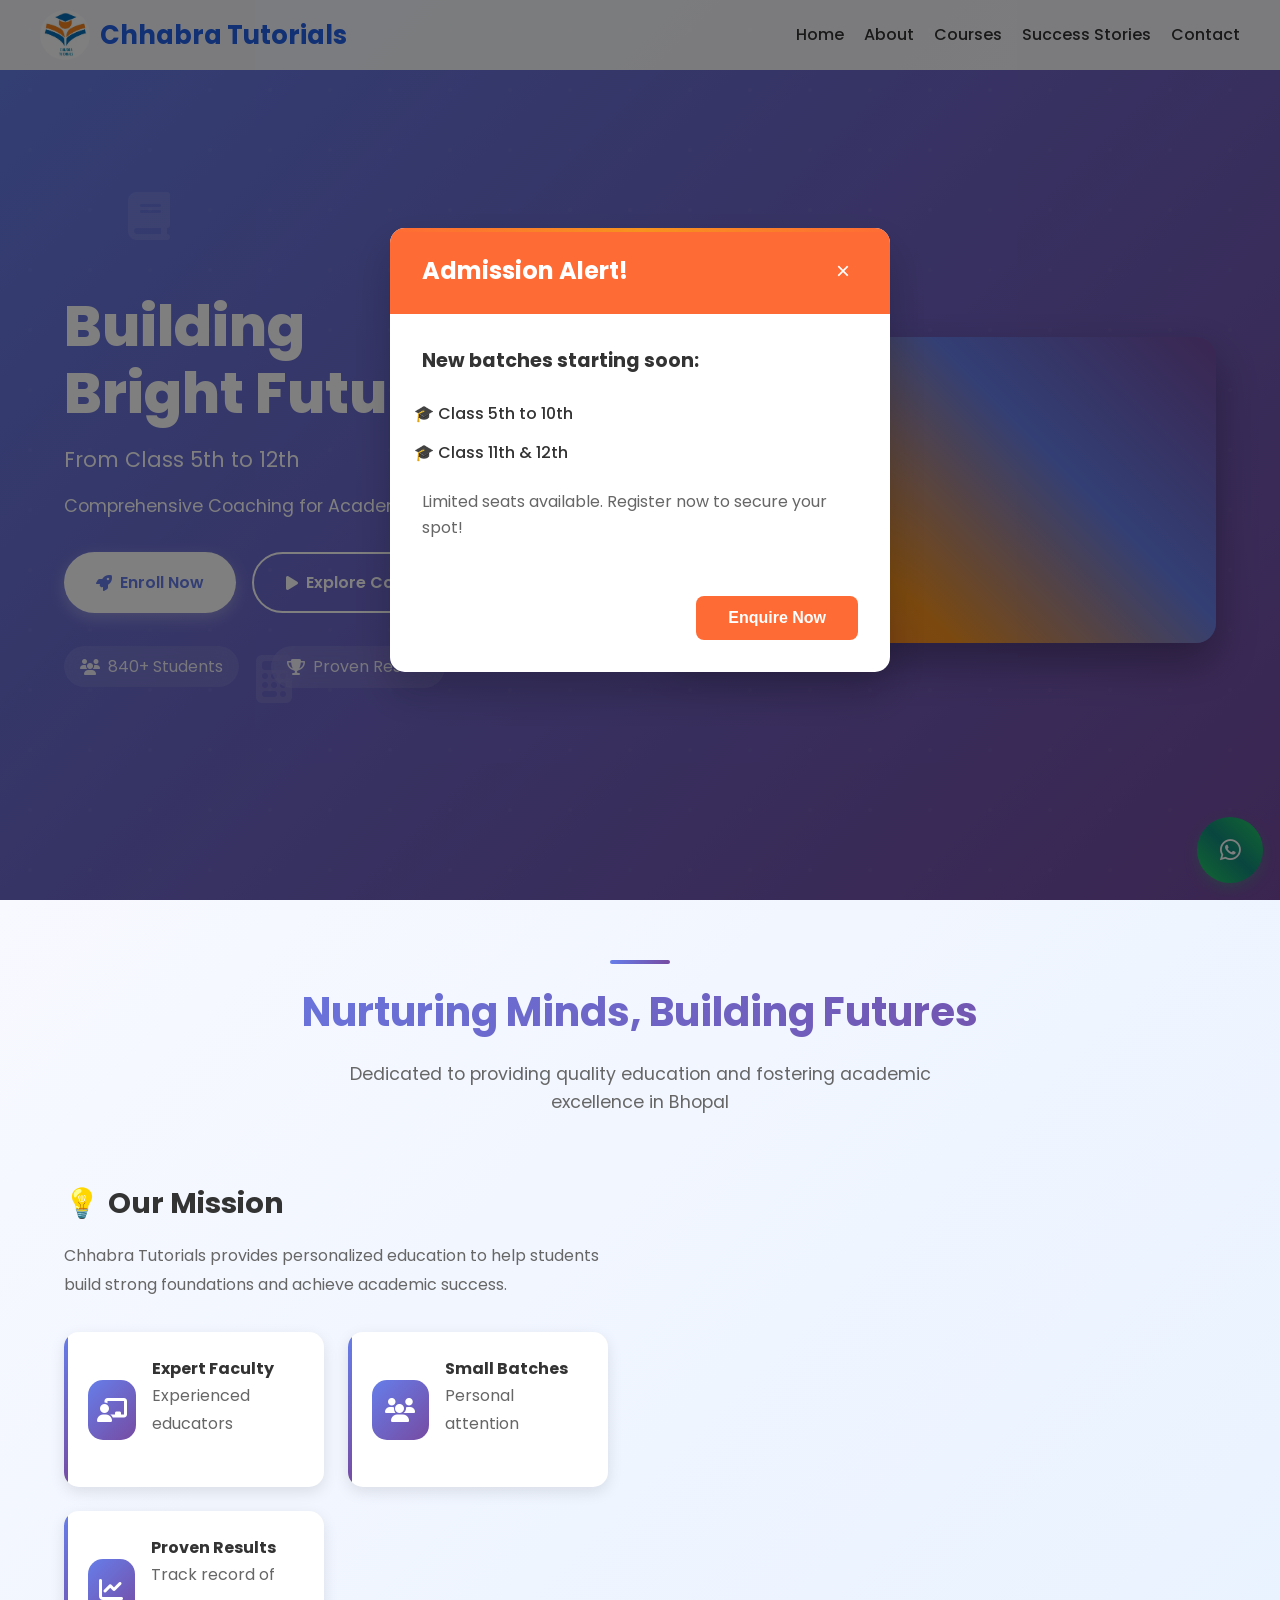
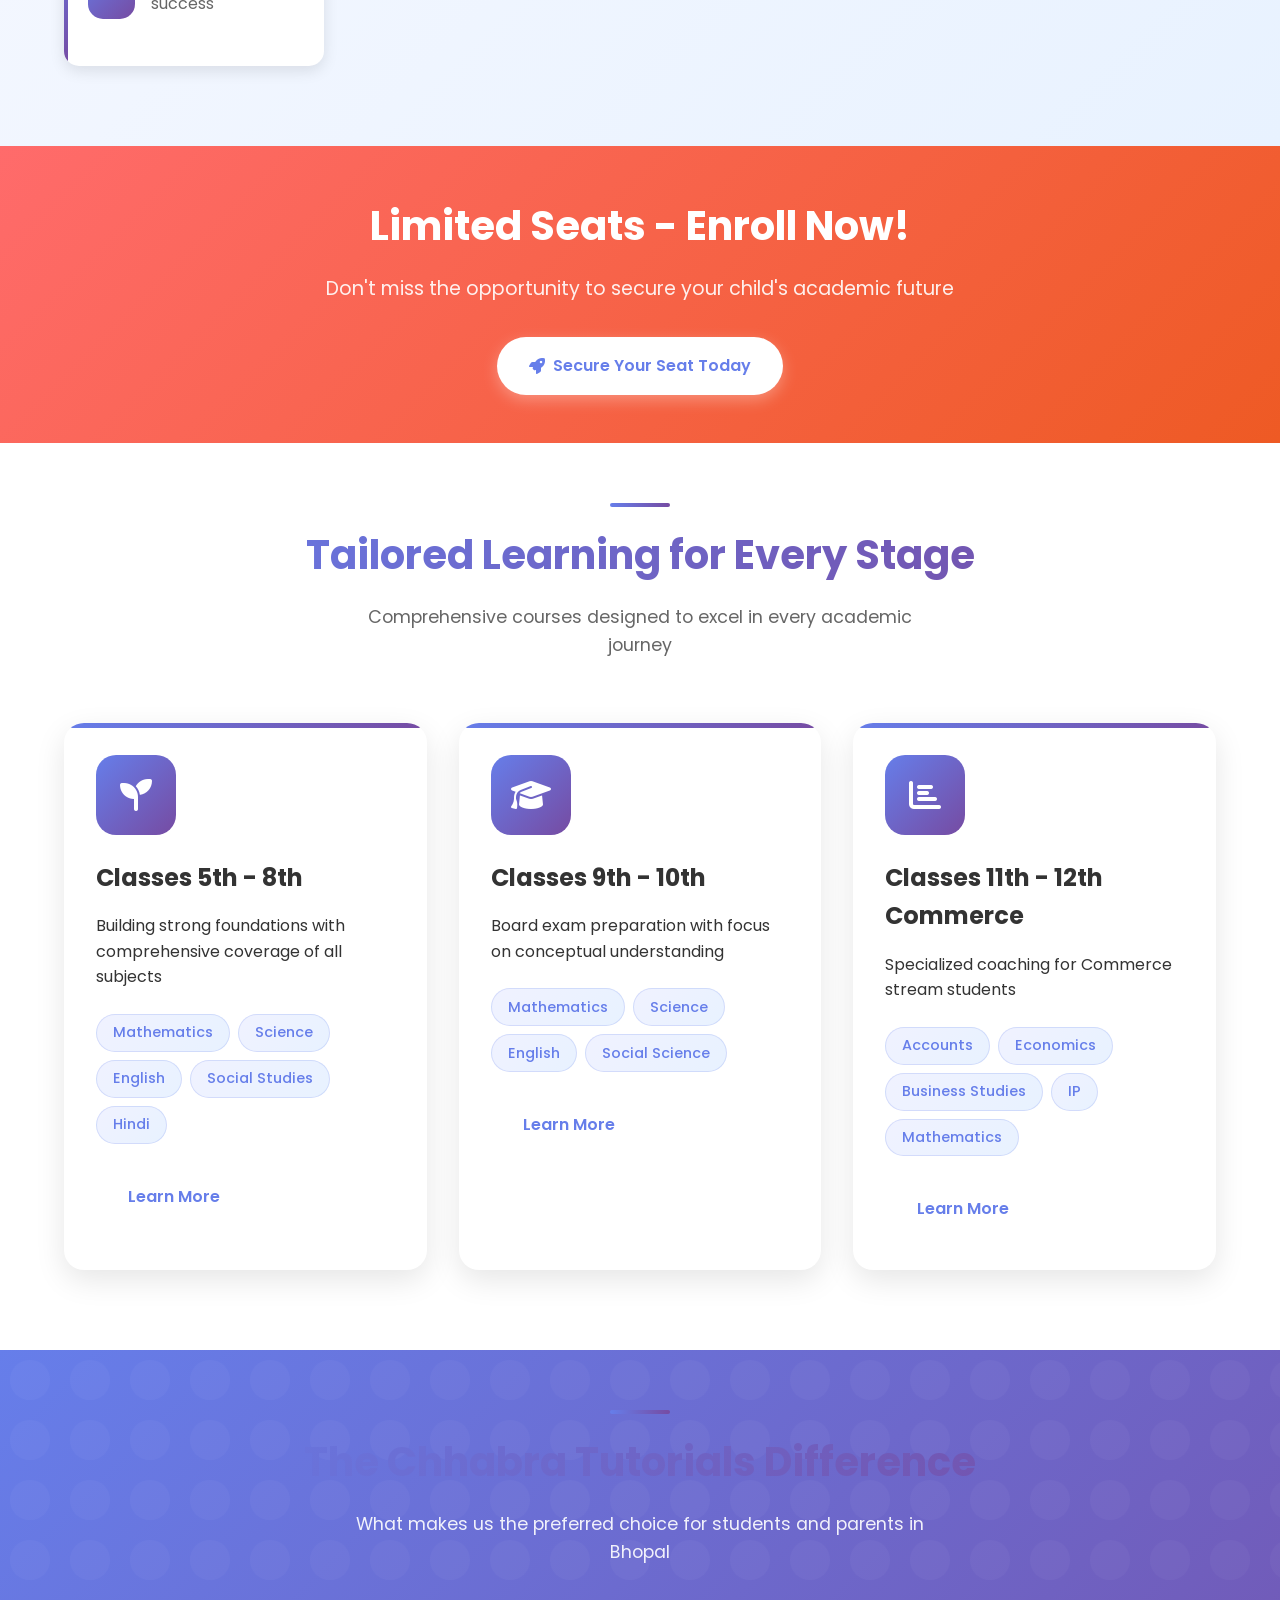
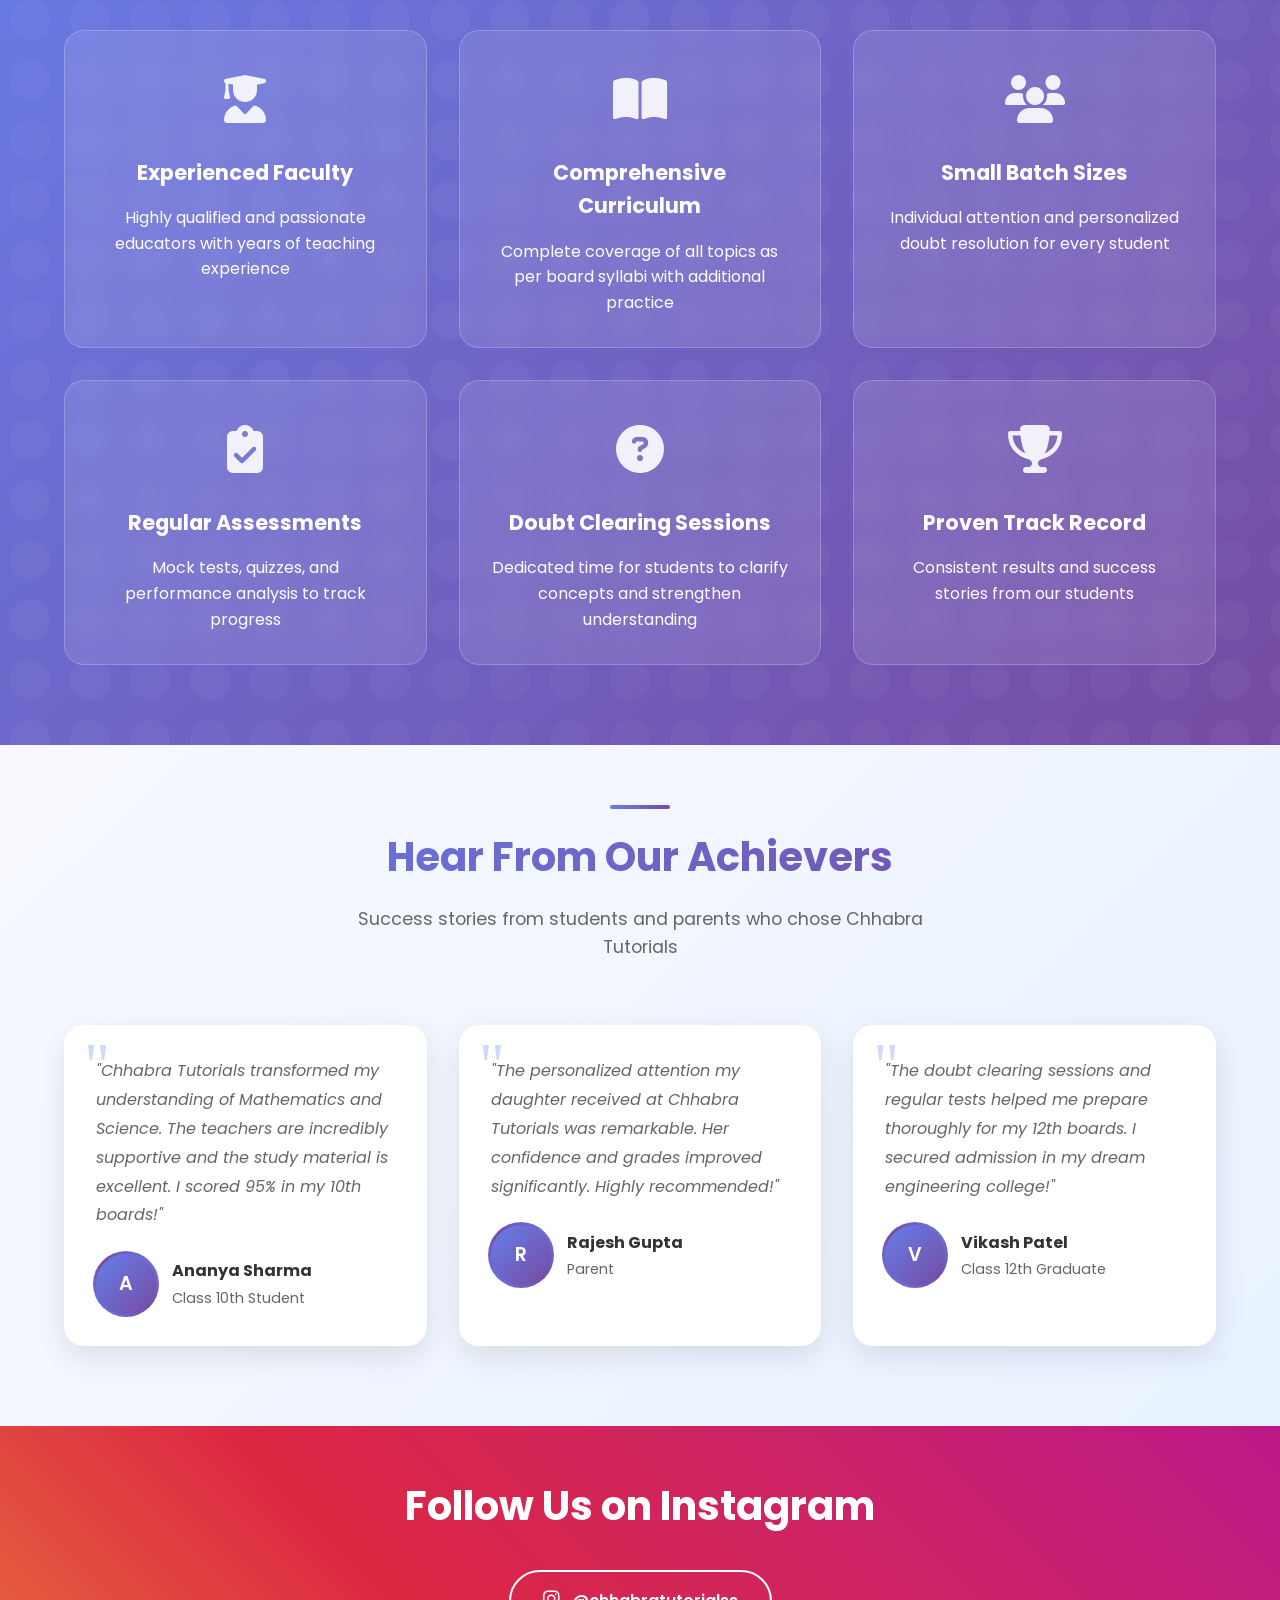
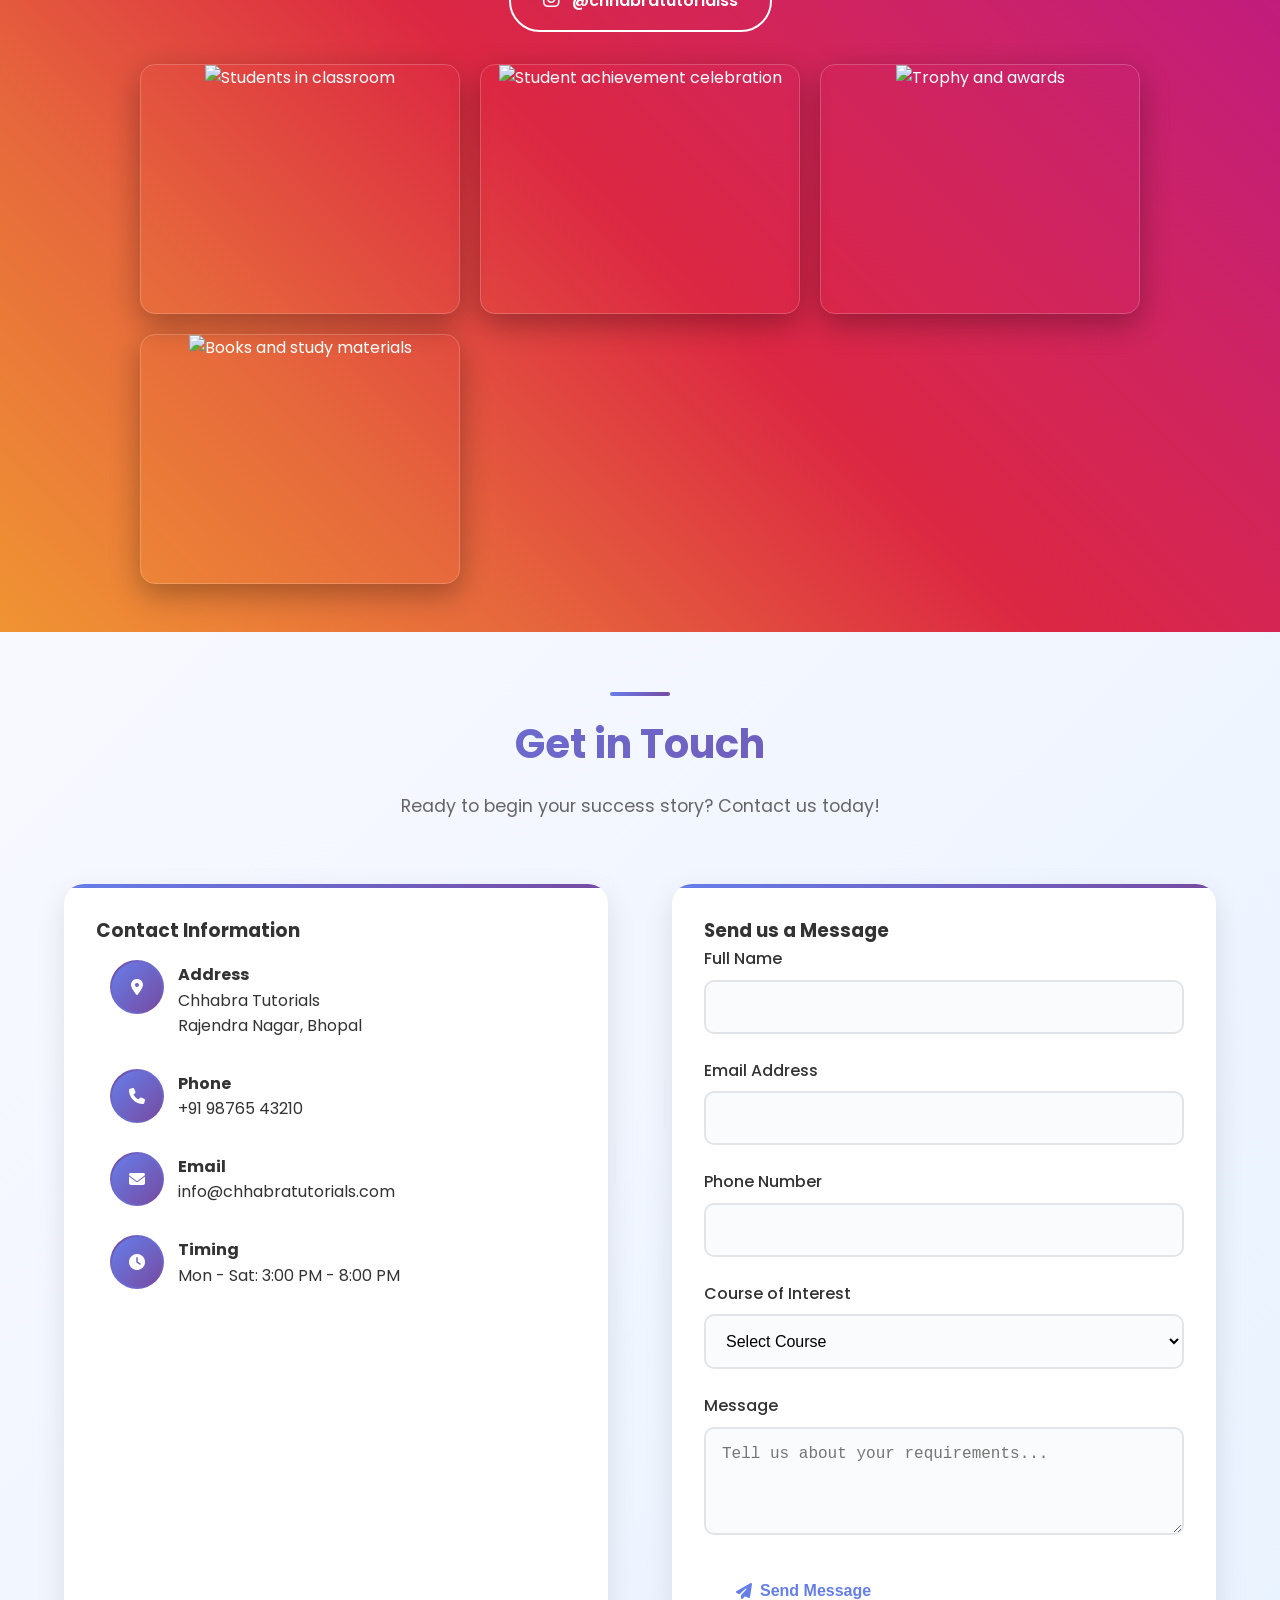
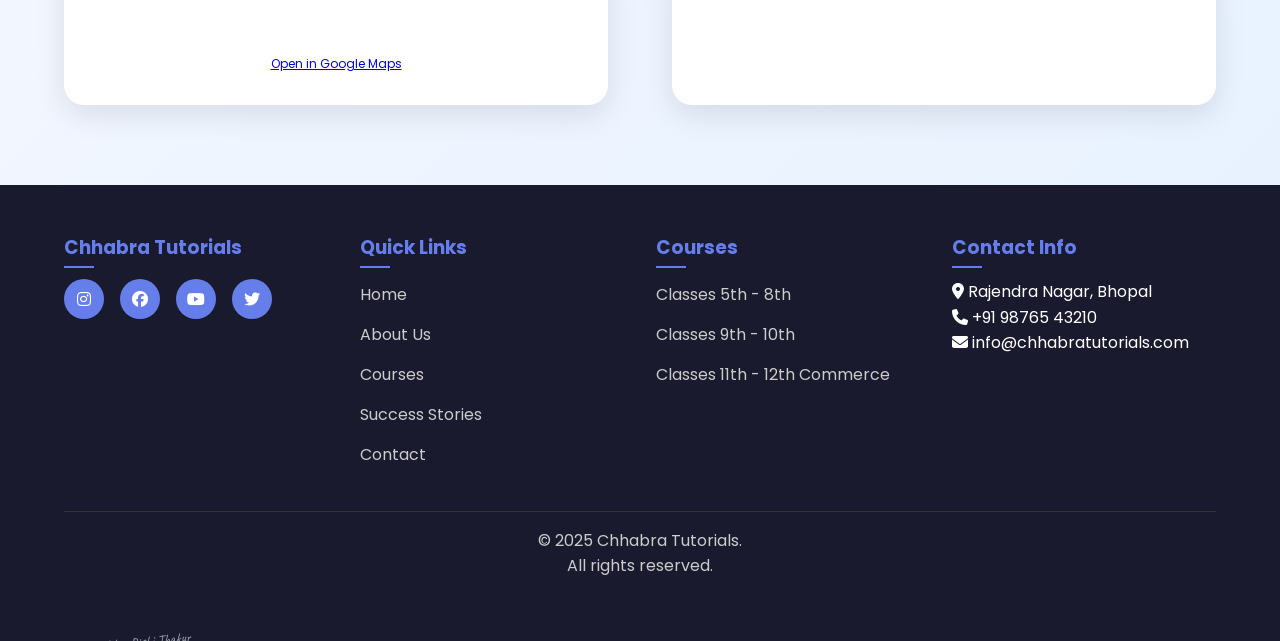
==== commit a9c4911b: "updated code" ====
--- a/index.html
+++ b/index.html
@@ -1,578 +1,598 @@
-<!DOCTYPE html>
-<html lang="en">
-<head>
-    <meta charset="UTF-8">
-    <meta name="viewport" content="width=device-width, initial-scale=1.0">
-    <title>Chhabra Tutorials - Igniting Futures, Empowering Minds | Best Coaching in Bhopal</title>
-    <meta name="description" content="Leading coaching institute in Bhopal for 5th to 12th standard. Comprehensive education, experienced faculty, proven results. Enroll now!">
-
-    <!-- Fonts -->
-    <link href="https://fonts.googleapis.com/css2?family=Poppins:wght@300;400;500;600;700;800&display=swap" rel="stylesheet">
-    <link href="https://cdnjs.cloudflare.com/ajax/libs/font-awesome/6.4.0/css/all.min.css" rel="stylesheet">
-
-    <!-- Custom Stylesheet -->
-    <link rel="stylesheet" href="style.css">
-</head>
-<body>
-    <!-- Creative Background Elements - These are decorative shapes that float in the background -->
-    <div class="creative-bg">
-        <div class="creative-shape"></div>
-        <div class="creative-shape"></div>
-        <div class="creative-shape"></div>
-        <div class="creative-shape"></div>
-    </div>
-
-    <!-- Admission Alert Popup - A modal window to display admission information -->
-    <div class="popup-overlay" id="admissionPopup">
-        <div class="popup-content">
-            <div class="popup-header">
-                <span>Admission Alert!</span>
-                <button class="close-popup" aria-label="Close popup">×</button>
-            </div>
-            <div class="popup-body">
-                <h3>New batches starting soon for:</h3>
-                <ul>
-                    <li>Class 9 & 10 (CBSE & MP Board)</li>
-                    <li>Class 11 & 12 (Science & Commerce)</li>
-                </ul>
-                <p class="popup-message">
-                    Limited seats available. Register now to secure your spot!
-                </p>
-            </div>
-            <div class="popup-footer">
-                <button class="enquire-btn">Enquire Now</button>
-            </div>
-        </div>
-    </div>
-
-    <!-- Header Section - Contains the logo and navigation menu -->
-    <header class="header">
-        <div class="nav-container">
-            <div class="logo">Chhabra Tutorials</div>
-            <nav>
-                <ul class="nav-menu">
-                    <li><a href="#home">Home</a></li>
-                    <li><a href="#about">About</a></li>
-                    <li><a href="#courses">Courses</a></li>
-                    <li><a href="#testimonials">Success Stories</a></li>
-                    <li><a href="#contact">Contact</a></li>
-                </ul>
-                <!-- Mobile Menu Icon (Hamburger) -->
-                <div class="mobile-menu" aria-label="Toggle navigation menu">
-                    <span></span>
-                    <span></span>
-                    <span></span>
-                </div>
-            </nav>
-        </div>
-    </header>
-
-    <!-- Hero Section - The main introductory section of the website -->
-    <section id="home" class="hero">
-        <!-- Floating decorative elements for visual appeal -->
-        <div class="floating-element"><i class="fas fa-book"></i></div>
-        <div class="floating-element"><i class="fas fa-graduation-cap"></i></div>
-        <div class="floating-element"><i class="fas fa-calculator"></i></div>
-        
-        <div class="hero-content">
-            <div class="hero-text">
-                <h1>Building Bright Futures</h1>
-                <p class="subtitle">From Class 5th to 12th</p>
-                <p class="tagline">Comprehensive Coaching for Academic Excellence in Bhopal</p>
-                
-                <div class="cta-buttons">
-                    <a href="#contact" class="btn btn-primary">
-                        <i class="fas fa-rocket"></i>
-                        Enroll Now
-                    </a>
-                    <a href="#courses" class="btn btn-secondary">
-                        <i class="fas fa-play"></i>
-                        Explore Courses
-                    </a>
-                </div>
-
-                <!-- Social Proof Section - Displays key statistics and achievements -->
-                <div class="social-proof">
-                    <div class="proof-item">
-                        <i class="fas fa-users"></i>
-                        <span>1000+ Students</span>
-                    </div>
-                    <div class="proof-item">
-                        <i class="fas fa-star"></i>
-                        <span>5-Star Rated</span>
-                    </div>
-                    <div class="proof-item">
-                        <i class="fas fa-trophy"></i>
-                        <span>Proven Results</span>
-                    </div>
-                </div>
-            </div>
-
-            <!-- Hero Video - Embedded YouTube video -->
-            <div class="hero-video">
-                <iframe src="https://www.youtube.com/embed/Y_sKi1wSsQo?si=WlRPxbB1jGnKBqgA&autoplay=1&mute=1&loop=1&playlist=Y_sKi1wSsQo" 
-                        title="YouTube video player" frameborder="0" 
-                        allow="accelerometer; autoplay; clipboard-write; encrypted-media; gyroscope; picture-in-picture; web-share" 
-                        allowfullscreen></iframe>
-            </div>
-        </div>
-    </section>
-
-    <!-- About Section - Provides information about the institution's mission and features -->
-    <section id="about" class="section about">
-        <div class="container">
-            <div class="section-header fade-in">
-                <h2>Nurturing Minds, Building Futures</h2>
-                <p>Dedicated to providing quality education and fostering academic excellence in Bhopal</p>
-            </div>
-
-            <div class="about-content">
-                <div class="about-text fade-in">
-                    <h3>Our Mission</h3>
-                    <p>At Chhabra Tutorials, we believe every student has the potential to excel. Our mission is to provide comprehensive, personalized education that builds strong foundations and prepares students for future success.</p>
-                    
-                    <p>Located in the heart of Bhopal, we have been committed to academic excellence, offering a supportive learning environment where students can thrive and achieve their goals.</p>
-
-                    <!-- Features of the institution -->
-                    <div class="about-features">
-                        <div class="feature-item">
-                            <div class="feature-icon">
-                                <i class="fas fa-chalkboard-teacher"></i>
-                            </div>
-                            <div>
-                                <h4>Expert Faculty</h4>
-                                <p>Experienced educators</p>
-                            </div>
-                        </div>
-                        <div class="feature-item">
-                            <div class="feature-icon">
-                                <i class="fas fa-users"></i>
-                            </div>
-                            <div>
-                                <h4>Small Batches</h4>
-                                <p>Personal attention</p>
-                            </div>
-                        </div>
-                        <div class="feature-item">
-                            <div class="feature-icon">
-                                <i class="fas fa-chart-line"></i>
-                            </div>
-                            <div>
-                                <h4>Proven Results</h4>
-                                <p>Track record of success</p>
-                            </div>
-                        </div>
-                        <div class="feature-item">
-                            <div class="feature-icon">
-                                <i class="fas fa-building"></i>
-                            </div>
-                            <div>
-                                <h4>Modern Facilities</h4>
-                                <p>Comfortable learning environment</p>
-                            </div>
-                        </div>
-                    </div>
-                </div>
-
-                <!-- About Section Image -->
-                <div class="about-image fade-in">
-                    <img src="https://images.unsplash.com/photo-1513258496099-48168024aec0?auto=format&fit=crop&w=500&q=80" alt="Students learning at Chhabra Tutorials">
-                </div>
-            </div>
-        </div>
-    </section>
-
-    <!-- Courses Section - Details the different academic programs offered -->
-    <section id="courses" class="section">
-        <div class="container">
-            <div class="section-header fade-in">
-                <h2>Tailored Learning for Every Stage</h2>
-                <p>Comprehensive courses designed to excel in every academic journey</p>
-            </div>
-
-            <div class="courses-grid">
-                <!-- Course Card: Classes 5th - 8th -->
-                <div class="course-card fade-in">
-                    <div class="course-icon">
-                        <i class="fas fa-seedling"></i>
-                    </div>
-                    <h3>Classes 5th - 8th</h3>
-                    <p>Building strong foundations with comprehensive coverage of all subjects</p>
-                    <div class="course-subjects">
-                        <span class="subject-tag">Mathematics</span>
-                        <span class="subject-tag">Science</span>
-                        <span class="subject-tag">English</span>
-                        <span class="subject-tag">Hindi</span>
-                        <span class="subject-tag">Social Studies</span>
-                    </div>
-                    <a href="#contact" class="btn btn-primary">Learn More</a>
-                </div>
-
-                <!-- Course Card: Classes 9th - 10th -->
-                <div class="course-card fade-in">
-                    <div class="course-icon">
-                        <i class="fas fa-graduation-cap"></i>
-                    </div>
-                    <h3>Classes 9th - 10th</h3>
-                    <p>Board exam preparation with focus on conceptual understanding</p>
-                    <div class="course-subjects">
-                        <span class="subject-tag">Mathematics</span>
-                        <span class="subject-tag">Science</span>
-                        <span class="subject-tag">English</span>
-                        <span class="subject-tag">Hindi</span>
-                        <span class="subject-tag">Social Science</span>
-                    </div>
-                    <a href="#contact" class="btn btn-primary">Learn More</a>
-                </div>
-
-                <!-- Course Card: Classes 11th - 12th Science -->
-                <div class="course-card fade-in">
-                    <div class="course-icon">
-                        <i class="fas fa-flask"></i>
-                    </div>
-                    <h3>Classes 11th - 12th Science</h3>
-                    <p>Advanced coaching for Science stream with JEE/NEET preparation</p>
-                    <div class="course-subjects">
-                        <span class="subject-tag">Physics</span>
-                        <span class="subject-tag">Chemistry</span>
-                        <span class="subject-tag">Mathematics</span>
-                        <span class="subject-tag">Biology</span>
-                    </div>
-                    <a href="#contact" class="btn btn-primary">Learn More</a>
-                </div>
-
-                <!-- Course Card: Classes 11th - 12th Commerce -->
-                <div class="course-card fade-in">
-                    <div class="course-icon">
-                        <i class="fas fa-chart-bar"></i>
-                    </div>
-                    <h3>Classes 11th - 12th Commerce</h3>
-                    <p>Specialized coaching for Commerce stream students</p>
-                    <div class="course-subjects">
-                        <span class="subject-tag">Accounts</span>
-                        <span class="subject-tag">Economics</span>
-                        <span class="subject-tag">Business Studies</span>
-                        <span class="subject-tag">Mathematics</span>
-                        <span class="subject-tag">Informatics Practices</span>
-                    </div>
-                    <a href="#contact" class="btn btn-primary">Learn More</a>
-                </div>
-            </div>
-        </div>
-    </section>
-
-    <!-- Why Choose Us Section - Highlights the unique selling points of the institution -->
-    <section class="section why-choose">
-        <div class="container">
-            <div class="section-header fade-in">
-                <h2 style="color: white;">The Chhabra Tutorials Difference</h2>
-                <p style="color: rgba(255,255,255,0.9);">What makes us the preferred choice for students and parents in Bhopal</p>
-            </div>
-
-            <div class="features-grid">
-                <div class="feature-card fade-in">
-                    <div class="icon">
-                        <i class="fas fa-user-graduate"></i>
-                    </div>
-                    <h3>Experienced Faculty</h3>
-                    <p>Highly qualified and passionate educators with years of teaching experience</p>
-                </div>
-
-                <div class="feature-card fade-in">
-                    <div class="icon">
-                        <i class="fas fa-book-open"></i>
-                    </div>
-                    <h3>Comprehensive Curriculum</h3>
-                    <p>Complete coverage of all topics as per board syllabi with additional practice</p>
-                </div>
-
-                <div class="feature-card fade-in">
-                    <div class="icon">
-                        <i class="fas fa-users"></i>
-                    </div>
-                    <h3>Small Batch Sizes</h3>
-                    <p>Individual attention and personalized doubt resolution for every student</p>
-                </div>
-
-                <div class="feature-card fade-in">
-                    <div class="icon">
-                        <i class="fas fa-clipboard-check"></i>
-                    </div>
-                    <h3>Regular Assessments</h3>
-                    <p>Mock tests, quizzes, and performance analysis to track progress</p>
-                </div>
-
-                <div class="feature-card fade-in">
-                    <div class="icon">
-                        <i class="fas fa-question-circle"></i>
-                    </div>
-                    <h3>Doubt Clearing Sessions</h3>
-                    <p>Dedicated time for students to clarify concepts and strengthen understanding</p>
-                </div>
-
-                <div class="feature-card fade-in">
-                    <div class="icon">
-                        <i class="fas fa-trophy"></i>
-                    </div>
-                    <h3>Proven Track Record</h3>
-                    <p>Consistent results and success stories from our students</p>
-                </div>
-            </div>
-        </div>
-    </section>
-
-    <!-- Testimonials Section - Showcases positive feedback from students and parents -->
-    <section id="testimonials" class="section testimonials">
-        <div class="container">
-            <div class="section-header fade-in">
-                <h2>Hear From Our Achievers</h2>
-                <p>Success stories from students and parents who chose Chhabra Tutorials</p>
-            </div>
-
-            <div class="testimonials-grid">
-                <!-- Testimonial Card 1 -->
-                <div class="testimonial-card fade-in">
-                    <div class="testimonial-content">
-                        "Chhabra Tutorials transformed my understanding of Mathematics and Science. The teachers are incredibly supportive and the study material is excellent. I scored 95% in my 10th boards!"
-                    </div>
-                    <div class="testimonial-author">
-                        <div class="author-avatar">A</div>
-                        <div class="author-info">
-                            <h4>Ananya Sharma</h4>
-                            <p>Class 10th Student</p>
-                        </div>
-                    </div>
-                </div>
-
-                <!-- Testimonial Card 2 -->
-                <div class="testimonial-card fade-in">
-                    <div class="testimonial-content">
-                        "The personalized attention my daughter received at Chhabra Tutorials was remarkable. Her confidence and grades improved significantly. Highly recommended!"
-                    </div>
-                    <div class="testimonial-author">
-                        <div class="author-avatar">R</div>
-                        <div class="author-info">
-                            <h4>Rajesh Gupta</h4>
-                            <p>Parent</p>
-                        </div>
-                    </div>
-                </div>
-
-                <!-- Testimonial Card 3 -->
-                <div class="testimonial-card fade-in">
-                    <div class="testimonial-content">
-                        "The doubt clearing sessions and regular tests helped me prepare thoroughly for my 12th boards. I secured admission in my dream engineering college!"
-                    </div>
-                    <div class="testimonial-author">
-                        <div class="author-avatar">V</div>
-                        <div class="author-info">
-                            <h4>Vikash Patel</h4>
-                            <p>Class 12th Graduate</p>
-                        </div>
-                    </div>
-                </div>
-            </div>
-        </div>
-    </section>
-
-    <!-- Instagram Section - Encourages visitors to follow on Instagram -->
-    <section class="instagram">
-        <div class="container">
-            <h2>Follow Us on Instagram</h2>
-            <p>Stay updated with our latest activities and student achievements</p>
-            <a href="https://www.instagram.com/chhabratutorialss/" target="_blank" class="btn btn-secondary instagram-btn">
-                <i class="fab fa-instagram"></i>
-                @chhabratutorialss
-            </a>
-            
-            <div class="instagram-grid">
-                <div class="instagram-post">
-                    <i class="fas fa-camera"></i>
-                </div>
-                <div class="instagram-post">
-                    <i class="fas fa-graduation-cap"></i>
-                </div>
-                <div class="instagram-post">
-                    <i class="fas fa-trophy"></i>
-                </div>
-                <div class="instagram-post">
-                    <i class="fas fa-book"></i>
-                </div>
-            </div>
-        </div>
-    </section>
-
-    <!-- Call to Action Banner - A prominent section to encourage immediate action -->
-    <section class="cta-banner">
-        <div class="container">
-            <h2>Limited Seats - Enroll Now!</h2>
-            <p>Don't miss the opportunity to secure your child's academic future</p>
-            <a href="#contact" class="btn btn-primary">
-                <i class="fas fa-rocket"></i>
-                Secure Your Seat Today
-            </a>
-        </div>
-    </section>
-
-    <!-- Contact Section - Provides contact information and a contact form -->
-    <section id="contact" class="section contact">
-        <div class="container">
-            <div class="section-header fade-in">
-                <h2>Get in Touch</h2>
-                <p>Ready to begin your success story? Contact us today!</p>
-            </div>
-
-            <div class="contact-content">
-                <!-- Contact Information Details -->
-                <div class="contact-info fade-in">
-                    <h3>Contact Information</h3>
-                    
-                    <div class="contact-item">
-                        <div class="icon">
-                            <i class="fas fa-map-marker-alt"></i>
-                        </div>
-                        <div>
-                            <h4>Address</h4>
-                            <p>Chhabra Tutorials<br>Rajendra Nagar, Bhopal<br>Madhya Pradesh</p>
-                        </div>
-                    </div>
-
-                    <div class="contact-item">
-                        <div class="icon">
-                            <i class="fas fa-phone"></i>
-                        </div>
-                        <div>
-                            <h4>Phone</h4>
-                            <p>+91 98765 43210</p>
-                        </div>
-                    </div>
-
-                    <div class="contact-item">
-                        <div class="icon">
-                            <i class="fas fa-envelope"></i>
-                        </div>
-                        <div>
-                            <h4>Email</h4>
-                            <p>info@chhabratutorials.com</p>
-                        </div>
-                    </div>
-
-                    <div class="contact-item">
-                        <div class="icon">
-                            <i class="fas fa-clock"></i>
-                        </div>
-                        <div>
-                            <h4>Timing</h4>
-                            <p>Mon - Sat: 8:00 AM - 8:00 PM<br>Sunday: 9:00 AM - 2:00 PM</p>
-                        </div>
-                    </div>
-
-                    <!-- Google Maps Embed -->
-                    <div class="google-map-container">
-                        <iframe src="https://www.google.com/maps/embed?pb=!1m18!1m12!1m3!1d3666.0234567890123!2d77.4126!3d23.2599!2m3!1f0!2f0!3f0!3m2!1i1024!2i768!4f13.1!3m3!1m2!1s0x0%3A0x0!2zMjPCsDE1JzM1LjYiTiA3N8KwMjQnNDUuNCJF!5e0!3m2!1sen!2sin!4v1234567890123!5m2!1sen!2sin" 
-                                width="100%" height="200" style="border:0;" allowfullscreen="" loading="lazy" referrerpolicy="no-referrer-when-downgrade"></iframe>
-                    </div>
-                </div>
-
-                <!-- Contact Form -->
-                <div class="contact-form fade-in">
-                    <h3>Send us a Message</h3>
-                    <form id="contactForm">
-                        <div class="form-group">
-                            <label for="name">Full Name</label>
-                            <input type="text" id="name" name="name" required>
-                        </div>
-
-                        <div class="form-group">
-                            <label for="email">Email Address</label>
-                            <input type="email" id="email" name="email" required>
-                        </div>
-
-                        <div class="form-group">
-                            <label for="phone">Phone Number</label>
-                            <input type="tel" id="phone" name="phone" required>
-                        </div>
-
-                        <div class="form-group">
-                            <label for="course">Course of Interest</label>
-                            <select id="course" name="course" required>
-                                <option value="">Select Course</option>
-                                <option value="5th-8th">Classes 5th - 8th</option>
-                                <option value="9th-10th">Classes 9th - 10th</option>
-                                <option value="11th-12th-science">Classes 11th - 12th Science</option>
-                                <option value="11th-12th-commerce">Classes 11th - 12th Commerce</option>
-                            </select>
-                        </div>
-
-                        <div class="form-group">
-                            <label for="message">Message</label>
-                            <textarea id="message" name="message" rows="4" placeholder="Tell us about your requirements..."></textarea>
-                        </div>
-
-                        <button type="submit" class="btn btn-primary submit-btn">
-                            <i class="fas fa-paper-plane"></i>
-                            Send Message
-                        </button>
-                    </form>
-                </div>
-            </div>
-        </div>
-    </section>
-
-    <!-- Footer Section - Contains copyright information, quick links, and social media links -->
-    <footer class="footer">
-        <div class="container">
-            <div class="footer-content">
-                <div class="footer-section">
-                    <h3>Chhabra Tutorials</h3>
-                    <p>Igniting Futures, Empowering Minds</p>
-                    <p>Building bright futures from Class 5th to 12th with comprehensive coaching and personalized attention.</p>
-                    <div class="social-links">
-                        <a href="https://www.instagram.com/chhabratutorialss/" target="_blank" aria-label="Instagram"><i class="fab fa-instagram"></i></a>
-                        <a href="#" target="_blank" aria-label="Facebook"><i class="fab fa-facebook"></i></a>
-                        <a href="#" target="_blank" aria-label="YouTube"><i class="fab fa-youtube"></i></a>
-                        <a href="#" target="_blank" aria-label="Twitter"><i class="fab fa-twitter"></i></a>
-                    </div>
-                </div>
-
-                <div class="footer-section">
-                    <h3>Quick Links</h3>
-                    <a href="#home">Home</a>
-                    <a href="#about">About Us</a>
-                    <a href="#courses">Courses</a>
-                    <a href="#testimonials">Success Stories</a>
-                    <a href="#contact">Contact</a>
-                </div>
-
-                <div class="footer-section">
-                    <h3>Courses</h3>
-                    <a href="#courses">Classes 5th - 8th</a>
-                    <a href="#courses">Classes 9th - 10th</a>
-                    <a href="#courses">Classes 11th - 12th Science</a>
-                    <a href="#courses">Classes 11th - 12th Commerce</a>
-                </div>
-
-                <div class="footer-section">
-                    <h3>Contact Info</h3>
-                    <p><i class="fas fa-map-marker-alt"></i> Rajendra Nagar, Bhopal</p>
-                    <p><i class="fas fa-phone"></i> +91 98765 43210</p>
-                    <p><i class="fas fa-envelope"></i> info@chhabratutorials.com</p>
-                </div>
-            </div>
-
-            <div class="footer-bottom">
-                <p>&copy; 2024 Chhabra Tutorials. All rights reserved. | Designed with ❤️ for student success</p>
-            </div>
-        </div>
-    </footer>
-
-    <!-- Floating WhatsApp Button -->
-    <a href="https://wa.me/919876543210?text=Hi! I'm interested in learning more about Chhabra Tutorials courses." 
-       class="whatsapp-btn" target="_blank" aria-label="Chat on WhatsApp">
-        <i class="fab fa-whatsapp"></i>
-    </a>
-
-    <!-- Custom JavaScript -->
-    <script src="script.js"></script>
-</body>
-</html>
+<!DOCTYPE html>
+<html lang="en">
+<head>
+    <meta charset="UTF-8">
+    <meta name="viewport" content="width=device-width, initial-scale=1.0">
+    <title>Chhabra Tutorials - Igniting Futures, Empowering Minds | Best Coaching in Bhopal</title>
+    <meta name="description" content="Leading coaching institute in Bhopal for 5th to 12th standard. Comprehensive education, experienced faculty, proven results. Enroll now!">
+
+    <!-- Fonts -->
+    <link href="https://fonts.googleapis.com/css2?family=Poppins:wght@300;400;500;600;700;800&display=swap" rel=" stylesheet">
+    <link href="https://cdnjs.cloudflare.com/ajax/libs/font-awesome/6.4.0/css/all.min.css" rel="stylesheet"> 
+    <link href="https://fonts.googleapis.com/css2?family=Cinzel+Decorative:wght@400;700&family=Playfair+Display:wght@400;500;600;700&family=Great+Vibes&family=Poppins:wght@300;400;500;600&family=Caveat:wght@400;700&display=swap" rel="stylesheet">
+
+    <!-- Custom Stylesheet -->
+    <link rel="stylesheet" href="style.css">
+</head>
+<body>
+    <!-- Creative Background Elements - These are decorative shapes that float in the background -->
+    <div class="creative-bg">
+        <div class="creative-shape"></div>
+        <div class="creative-shape"></div>
+        <div class="creative-shape"></div>
+        <div class="creative-shape"></div>
+    </div>
+
+    <!-- Admission Alert Popup - A modal window to display admission information -->
+    <div class="popup-overlay" id="admissionPopup">
+        <div class="popup-content">
+            <div class="popup-header">
+                <span>Admission Alert!</span>
+                <button class="close-popup" aria-label="Close popup">×</button>
+            </div>
+            <div class="popup-body">
+                <h3>New batches starting soon:</h3>
+                <ul>
+                    <li>Class 5th to 10th</li>
+                    <li>Class 11th & 12th</li>
+                </ul>
+                <p class="popup-message">
+                    Limited seats available. Register now to secure your spot!
+                </p> 
+                
+            </div>
+            <div class="popup-footer">
+                <button class="enquire-btn">Enquire Now</button>
+            </div>
+        </div>
+    </div> 
+    
+<!-- Header Section - Contains the logo and navigation menu -->
+<header class="header">
+    <div class="nav-container">
+        <div class="logo-section">
+            <img src="images/instasave.website_374190124_852540129878536_7045168482869860595_n.jpg" alt="Chhabra Tutorials Logo" class="navbar-logo" onerror="this.style.display='none'">
+            <div class="logo-text">Chhabra Tutorials</div>
+        </div>
+        <nav>
+            <ul class="nav-menu">
+                <li><a href="#home">Home</a></li>
+                <li><a href="#about">About</a></li>
+                <li><a href="#courses">Courses</a></li>
+                <li><a href="#testimonials">Success Stories</a></li>
+                <li><a href="#contact">Contact</a></li>
+            </ul>
+            <!-- Mobile Menu Icon (Hamburger) -->
+            <div class="mobile-menu" aria-label="Toggle navigation menu">
+                <span></span>
+                <span></span>
+                <span></span>
+            </div>
+        </nav>
+    </div>
+</header>
+
+
+    <!-- Hero Section - The main introductory section of the website -->
+    <section id="home" class="hero">
+        <!-- Floating decorative elements for visual appeal -->
+        <div class="floating-element"><i class="fas fa-book"></i></div>
+        <div class="floating-element"><i class="fas fa-graduation-cap"></i></div>
+        <div class="floating-element"><i class="fas fa-calculator"></i></div>
+        
+        <div class="hero-content">
+            <div class="hero-text">
+                <h1>Building Bright Futures</h1>
+                <p class="subtitle">From Class 5th to 12th</p>
+                <p class="tagline">Comprehensive Coaching for Academic Excellence in Bhopal</p>
+                
+                <div class="cta-buttons">
+                    <a href="#contact" class="btn btn-primary">
+                        <i class="fas fa-rocket"></i>
+                        Enroll Now
+                    </a>
+                    <a href="#courses" class="btn btn-secondary">
+                        <i class="fas fa-play"></i>
+                        Explore Courses
+                    </a>
+                </div>
+
+                <!-- Social Proof Section - Displays key statistics and achievements -->
+                <div class="social-proof">
+                    <div class="proof-item">
+                        <i class="fas fa-users"></i>
+                        <span>1000+ Students</span>
+                    </div>
+                    <div class="proof-item">
+                        <i class="fas fa-trophy"></i>
+                        <span>Proven Results</span>
+                    </div>
+                </div>
+            </div>
+
+            <!-- Hero Video - Embedded YouTube video -->
+            <div class="hero-video">
+                <iframe src="https://www.youtube.com/embed/Y_sKi1wSsQo?si=WlRPxbB1jGnKBqgA&autoplay=1&mute=1&loop=1&playlist=Y_sKi1wSsQo" 
+                        title="YouTube video player" frameborder="0" 
+                        allow="accelerometer; autoplay; clipboard-write; encrypted-media; gyroscope; picture-in-picture; web-share" 
+                        allowfullscreen></iframe>
+            </div>
+        </div>
+    </section>
+
+    <!-- About Section - Provides information about the institution's mission and features -->
+    <section id="about" class="section about">
+        <div class="container">
+            <div class="section-header fade-in">
+                <h2>Nurturing Minds, Building Futures</h2>
+                <p>Dedicated to providing quality education and fostering academic excellence in Bhopal</p>
+            </div>
+
+            <div class="about-content">
+                <div class="about-text fade-in">
+                    <h3>Our Mission</h3>
+                        <p>Chhabra Tutorials provides personalized education to help students build strong foundations and achieve academic success.</p>
+
+                    <!-- Features of the institution -->
+                    <div class="about-features">
+                        <div class="feature-item">
+                            <div class="feature-icon">
+                                <i class="fas fa-chalkboard-teacher"></i>
+                            </div>
+                            <div>
+                                <h4>Expert Faculty</h4>
+                                <p>Experienced educators</p>
+                            </div>
+                        </div>
+                        <div class="feature-item">
+                            <div class="feature-icon">
+                                <i class="fas fa-users"></i>
+                            </div>
+                            <div>
+                                <h4>Small Batches</h4>
+                                <p>Personal attention</p>
+                            </div>
+                        </div>
+                        <div class="feature-item">
+                            <div class="feature-icon">
+                                <i class="fas fa-chart-line"></i>
+                            </div>
+                            <div>
+                                <h4>Proven Results</h4>
+                                <p>Track record of success</p>
+                            </div>
+                        </div>
+                    </div>
+                </div>
+            </div>
+        </div>
+    </section> 
+
+        <!-- Call to Action Banner - A prominent section to encourage immediate action -->
+    <section class="cta-banner">
+        <div class="container">
+            <h2>Limited Seats - Enroll Now!</h2>
+            <p>Don't miss the opportunity to secure your child's academic future</p>
+            <a href="#contact" class="btn btn-primary">
+                <i class="fas fa-rocket"></i>
+                Secure Your Seat Today
+            </a>
+        </div>
+    </section>
+
+    <!-- Courses Section - Details the different academic programs offered -->
+    <section id="courses" class="section">
+        <div class="container">
+            <div class="section-header fade-in">
+                <h2>Tailored Learning for Every Stage</h2>
+                <p>Comprehensive courses designed to excel in every academic journey</p>
+            </div>
+
+            <div class="courses-grid">
+                <!-- Course Card: Classes 5th - 8th -->
+                <div class="course-card fade-in">
+                    <div class="course-icon">
+                        <i class="fas fa-seedling"></i>
+                    </div>
+                    <h3>Classes 5th - 8th</h3>
+                    <p>Building strong foundations with comprehensive coverage of all subjects</p>
+                    <div class="course-subjects">
+                        <span class="subject-tag">Mathematics</span>
+                        <span class="subject-tag">Science</span>
+                        <span class="subject-tag">English</span> 
+                        <span class="subject-tag">Social Studies</span>
+                        <span class="subject-tag">Hindi</span>
+                        
+                    </div>
+                    <a href="#contact" class="btn btn-primary">Learn More</a>
+                </div>
+
+                <!-- Course Card: Classes 9th - 10th -->
+                <div class="course-card fade-in">
+                    <div class="course-icon">
+                        <i class="fas fa-graduation-cap"></i>
+                    </div>
+                    <h3>Classes 9th - 10th</h3>
+                    <p>Board exam preparation with focus on conceptual understanding</p>
+                    <div class="course-subjects">
+                        <span class="subject-tag">Mathematics</span>
+                        <span class="subject-tag">Science</span>
+                        <span class="subject-tag">English</span>
+                        <span class="subject-tag">Social Science</span>
+                    </div>
+                    <a href="#contact" class="btn btn-primary">Learn More</a>
+                </div>
+
+                <!-- Course Card: Classes 11th - 12th Commerce -->
+                <div class="course-card fade-in">
+                    <div class="course-icon">
+                        <i class="fas fa-chart-bar"></i>
+                    </div>
+                    <h3>Classes 11th - 12th Commerce</h3>
+                    <p>Specialized coaching for Commerce stream students</p>
+                    <div class="course-subjects">
+                        <span class="subject-tag">Accounts</span>
+                        <span class="subject-tag">Economics</span>
+                        <span class="subject-tag">Business Studies</span> 
+                        <span class="subject-tag">IP</span>
+                        <span class="subject-tag">Mathematics</span>
+                        
+                    </div>
+                    <a href="#contact" class="btn btn-primary">Learn More</a>
+                </div>
+            </div>
+        </div>
+    </section>
+
+    <!-- Why Choose Us Section - Highlights the unique selling points of the institution -->
+    <section class="section why-choose">
+        <div class="container">
+            <div class="section-header fade-in">
+                <h2 style="color: white;">The Chhabra Tutorials Difference</h2>
+                <p style="color: rgba(255,255,255,0.9);">What makes us the preferred choice for students and parents in Bhopal</p>
+            </div>
+
+            <div class="features-grid">
+                <div class="feature-card fade-in">
+                    <div class="icon">
+                        <i class="fas fa-user-graduate"></i>
+                    </div>
+                    <h3>Experienced Faculty</h3>
+                    <p>Highly qualified and passionate educators with years of teaching experience</p>
+                </div>
+
+                <div class="feature-card fade-in">
+                    <div class="icon">
+                        <i class="fas fa-book-open"></i>
+                    </div>
+                    <h3>Comprehensive Curriculum</h3>
+                    <p>Complete coverage of all topics as per board syllabi with additional practice</p>
+                </div>
+
+                <div class="feature-card fade-in">
+                    <div class="icon">
+                        <i class="fas fa-users"></i>
+                    </div>
+                    <h3>Small Batch Sizes</h3>
+                    <p>Individual attention and personalized doubt resolution for every student</p>
+                </div>
+
+                <div class="feature-card fade-in">
+                    <div class="icon">
+                        <i class="fas fa-clipboard-check"></i>
+                    </div>
+                    <h3>Regular Assessments</h3>
+                    <p>Mock tests, quizzes, and performance analysis to track progress</p>
+                </div>
+
+                <div class="feature-card fade-in">
+                    <div class="icon">
+                        <i class="fas fa-question-circle"></i>
+                    </div>
+                    <h3>Doubt Clearing Sessions</h3>
+                    <p>Dedicated time for students to clarify concepts and strengthen understanding</p>
+                </div>
+
+                <div class="feature-card fade-in">
+                    <div class="icon">
+                        <i class="fas fa-trophy"></i>
+                    </div>
+                    <h3>Proven Track Record</h3>
+                    <p>Consistent results and success stories from our students</p>
+                </div>
+            </div>
+        </div>
+    </section>
+
+    <!-- Testimonials Section - Showcases positive feedback from students and parents -->
+    <section id="testimonials" class="section testimonials">
+        <div class="container">
+            <div class="section-header fade-in">
+                <h2>Hear From Our Achievers</h2>
+                <p>Success stories from students and parents who chose Chhabra Tutorials</p>
+            </div>
+
+            <div class="testimonials-grid">
+                <!-- Testimonial Card 1 -->
+                <div class="testimonial-card fade-in">
+                    <div class="testimonial-content">
+                        "Chhabra Tutorials transformed my understanding of Mathematics and Science. The teachers are incredibly supportive and the study material is excellent. I scored 95% in my 10th boards!"
+                    </div>
+                    <div class="testimonial-author">
+                        <div class="author-avatar">A</div>
+                        <div class="author-info">
+                            <h4>Ananya Sharma</h4>
+                            <p>Class 10th Student</p>
+                        </div>
+                    </div>
+                </div>
+
+                <!-- Testimonial Card 2 -->
+                <div class="testimonial-card fade-in">
+                    <div class="testimonial-content">
+                        "The personalized attention my daughter received at Chhabra Tutorials was remarkable. Her confidence and grades improved significantly. Highly recommended!"
+                    </div>
+                    <div class="testimonial-author">
+                        <div class="author-avatar">R</div>
+                        <div class="author-info">
+                            <h4>Rajesh Gupta</h4>
+                            <p>Parent</p>
+                        </div>
+                    </div>
+                </div>
+
+                <!-- Testimonial Card 3 -->
+                <div class="testimonial-card fade-in">
+                    <div class="testimonial-content">
+                        "The doubt clearing sessions and regular tests helped me prepare thoroughly for my 12th boards. I secured admission in my dream engineering college!"
+                    </div>
+                    <div class="testimonial-author">
+                        <div class="author-avatar">V</div>
+                        <div class="author-info">
+                            <h4>Vikash Patel</h4>
+                            <p>Class 12th Graduate</p>
+                        </div>
+                    </div>
+                </div>
+            </div>
+        </div>
+    </section>
+
+    <!-- Instagram Section - Encourages visitors to follow on Instagram -->
+    <section class="instagram">
+        <div class="container">
+            <h2>Follow Us on Instagram</h2>
+
+            <a href="https://www.instagram.com/chhabratutorialss/" target="_blank" class="btn btn-secondary instagram-btn">
+                <i class="fab fa-instagram"></i>
+                @chhabratutorialss
+            </a>
+            
+            <div class="instagram-grid">
+                <!-- Post 1: Classroom/Teaching -->
+                <div class="instagram-post">
+                    <img src="https://images.unsplash.com/photo-1522202176988-66273c2fd55f?ixlib=rb-4.0.3&auto=format&fit=crop&w=500&q=80" alt="Students in classroom">
+                    <div class="instagram-overlay">
+                        <i class="fas fa-chalkboard-teacher"></i>
+                    </div>
+                </div>
+                
+                <!-- Post 2: Student Achievement -->
+                <div class="instagram-post">
+                    <img src="https://images.unsplash.com/photo-1523240795612-9a054b0db644?ixlib=rb-4.0.3&auto=format&fit=crop&w=500&q=80" alt="Student achievement celebration">
+                    <div class="instagram-overlay">
+                        <i class="fas fa-graduation-cap"></i>
+                    </div>
+                </div>
+                
+                <!-- Post 3: Awards/Trophy -->
+                <div class="instagram-post">
+                    <img src="https://images.unsplash.com/photo-1567427017947-545c5f8d16ad?ixlib=rb-4.0.3&auto=format&fit=crop&w=500&q=80" alt="Trophy and awards">
+                    <div class="instagram-overlay">
+                        <i class="fas fa-trophy"></i>
+                    </div>
+                </div>
+                
+                <!-- Post 4: Study/Books -->
+                <div class="instagram-post">
+                    <img src="https://images.unsplash.com/photo-1481627834876-b7833e8f5570?ixlib=rb-4.0.3&auto=format&fit=crop&w=500&q=80" alt="Books and study materials">
+                    <div class="instagram-overlay">
+                        <i class="fas fa-book-open"></i>
+                    </div>
+                </div>
+            </div>
+        </div>
+    </section>
+
+
+
+    <!-- Contact Section - Provides contact information and a contact form -->
+    <section id="contact" class="section contact">
+        <div class="container">
+            <div class="section-header fade-in">
+                <h2>Get in Touch</h2>
+                <p>Ready to begin your success story? Contact us today!</p>
+            </div>
+
+            <div class="contact-content">
+                <!-- Contact Information Details -->
+                <div class="contact-info fade-in">
+                    <h3>Contact Information</h3>
+                    
+                    <div class="contact-item">
+                        <div class="icon">
+                            <i class="fas fa-map-marker-alt"></i>
+                        </div>
+                        <div>
+                            <h4>Address</h4>
+                            <p>Chhabra Tutorials<br>Rajendra Nagar, Bhopal</p>
+                        </div>
+                    </div>
+
+                    <div class="contact-item">
+                        <div class="icon">
+                            <i class="fas fa-phone"></i>
+                        </div>
+                        <div>
+                            <h4>Phone</h4>
+                            <p>+91 98765 43210</p>
+                        </div>
+                    </div>
+
+                    <div class="contact-item">
+                        <div class="icon">
+                            <i class="fas fa-envelope"></i>
+                        </div>
+                        <div>
+                            <h4>Email</h4>
+                            <p>info@chhabratutorials.com</p>
+                        </div>
+                    </div>
+
+                    <div class="contact-item">
+                        <div class="icon">
+                            <i class="fas fa-clock"></i>
+                        </div>
+                        <div>
+                            <h4>Timing</h4>
+                            <p>Mon - Sat: 3:00 PM - 8:00 PM</p>
+                        </div>
+                    </div>
+
+                    <!-- Google Maps Embed -->
+                    <div class="google-map-container">
+
+                        
+                        <!-- Updated Google Maps Embed for Chhabra Tutorials -->
+                        <iframe class="map-iframe"
+                                src="https://www.google.com/maps/embed?pb=!1m18!1m12!1m3!1d3665.8234567890123!2d77.4189171!3d23.277727!2m3!1f0!2f0!3f0!3m2!1i1024!2i768!4f17!3m3!1m2!1s0x397c684a8063c4c3%3A0xca702dd029375ea5!2sChhabra%20tutorials!5e0!3m2!1sen!2sin!4v1734567890123!5m2!1sen!2sin"
+                                width="100%" 
+                                height="300" 
+                                style="border:0;" 
+                                allowfullscreen="" 
+                                loading="lazy" 
+                                referrerpolicy="no-referrer-when-downgrade">
+                        </iframe>
+                        
+                        <!-- Alternative: Fallback link if iframe doesn't load -->
+                        <p style="text-align: center; margin-top: 10px; font-size: 12px; color: #666;">
+                            <a href="https://www.google.com/maps/place/Chhabra+tutorials/@23.277727,77.4189171,17z" target="_blank">
+                                Open in Google Maps
+                            </a>
+                        </p>
+                    </div>
+                </div>
+
+                <!-- Contact Form -->
+                <div class="contact-form fade-in">
+                    <h3>Send us a Message</h3>
+                    <form id="contactForm">
+                        <div class="form-group">
+                            <label for="name">Full Name</label>
+                            <input type="text" id="name" name="name" required>
+                        </div>
+
+                        <div class="form-group">
+                            <label for="email">Email Address</label>
+                            <input type="email" id="email" name="email" required>
+                        </div>
+
+                        <div class="form-group">
+                            <label for="phone">Phone Number</label>
+                            <input type="tel" id="phone" name="phone" required>
+                        </div>
+
+                        <div class="form-group">
+                            <label for="course">Course of Interest</label>
+                            <select id="course" name="course" required>
+                                <option value="">Select Course</option>
+                                <option value="5th-8th">Classes 5th - 8th</option>
+                                <option value="9th-10th">Classes 9th - 10th</option>
+                                <option value="11th-12th-commerce">Classes 11th - 12th Commerce</option>
+                            </select>
+                        </div>
+
+                        <div class="form-group">
+                            <label for="message">Message</label>
+                            <textarea id="message" name="message" rows="4" placeholder="Tell us about your requirements..."></textarea>
+                        </div>
+
+                        <button type="submit" class="btn btn-primary submit-btn">
+                            <i class="fas fa-paper-plane"></i>
+                            Send Message
+                        </button>
+                    </form>
+                </div>
+            </div>
+        </div>
+    </section>
+
+<!-- Footer Section - Contains copyright information, quick links, and social media links -->
+<footer class="footer" style="position: relative;">
+    <div class="container">
+        <div class="footer-content">
+            <div class="footer-section">
+                <h3>Chhabra Tutorials</h3>
+                <div class="social-links">
+                    <a href="https://www.instagram.com/chhabratutorialss/" target="_blank" aria-label="Instagram"><i class="fab fa-instagram"></i></a>
+                    <a href="#" target="_blank" aria-label="Facebook"><i class="fab fa-facebook"></i></a>
+                    <a href="#" target="_blank" aria-label="YouTube"><i class="fab fa-youtube"></i></a>
+                    <a href="#" target="_blank" aria-label="Twitter"><i class="fab fa-twitter"></i></a>
+                </div>
+            </div>
+
+            <div class="footer-section">
+                <h3>Quick Links</h3>
+                <a href="#home">Home</a>
+                <a href="#about">About Us</a>
+                <a href="#courses">Courses</a>
+                <a href="#testimonials">Success Stories</a>
+                <a href="#contact">Contact</a>
+            </div>
+
+            <div class="footer-section">
+                <h3>Courses</h3>
+                <a href="#courses">Classes 5th - 8th</a>
+                <a href="#courses">Classes 9th - 10th</a>
+                <a href="#courses">Classes 11th - 12th Commerce</a>
+            </div>
+
+            <div class="footer-section">
+                <h3>Contact Info</h3>
+                <p><i class="fas fa-map-marker-alt"></i> Rajendra Nagar, Bhopal</p>
+                <p><i class="fas fa-phone"></i> +91 98765 43210</p>
+                <p><i class="fas fa-envelope"></i> info@chhabratutorials.com</p>
+            </div>
+        </div>
+
+        <div class="footer-bottom">
+            <p>&copy; 2025 Chhabra Tutorials.<br>All rights reserved.</p>
+        </div>  
+        
+
+            <div style="font-family: 'Caveat', cursive; font-size: 14px; color: #9ca3af; transform: rotate(-6deg); transition: all 0.3s ease;">
+                <a href="https://www.instagram.com/__xxrishuuu/" target="_blank" style="text-decoration: none; color: inherit; cursor: pointer;" 
+                   onmouseover="this.style.color='#d4a373'; this.style.fontWeight='600'; this.parentElement.style.transform='rotate(-6deg) scale(1.1)'; this.parentElement.style.filter='drop-shadow(0 4px 8px rgba(0,0,0,0.3))';"
+                   onmouseout="this.style.color='#9ca3af'; this.style.fontWeight='normal'; this.parentElement.style.transform='rotate(-6deg) scale(1)'; this.parentElement.style.filter='none';">
+                    Designed by: Rishi Thakur
+                </a>
+            </div>
+        </div>
+
+    </div>
+</footer>
+
+
+
+    <!-- Floating WhatsApp Button -->
+    <a href="https://wa.me/9131765331?text=Hi! I'm interested in learning more about Chhabra Tutorials courses." 
+       class="whatsapp-btn" target="_blank" aria-label="Chat on WhatsApp">
+        <i class="fab fa-whatsapp"></i>
+    </a>
+
+    <!-- Custom JavaScript -->
+    <script src="script.js"></script>
+</body>
+</html>
+
+
--- a/style.css
+++ b/style.css
@@ -1,1625 +1,1777 @@
-/* General Styles */
-* {
-    margin: 0;
-    padding: 0;
-    box-sizing: border-box;
-}
-
-body {
-    font-family: 'Poppins', sans-serif;
-    line-height: 1.6;
-    color: #333;
-    overflow-x: hidden; /* Prevent horizontal scrolling */
-}
-
-/* Reusable Container for Content Width */
-.container {
-    max-width: 1200px;
-    margin: 0 auto;
-    padding: 0 1.5rem; /* Adjusted for better mobile padding */
-}
-
-/* Reusable Section Header Styles */
-.section-header {
-    text-align: center;
-    margin-bottom: 4rem;
-    position: relative;
-}
-
-.section-header::before {
-    content: '';
-    position: absolute;
-    top: -20px;
-    left: 50%;
-    transform: translateX(-50%);
-    width: 60px;
-    height: 4px;
-    background: linear-gradient(90deg, #667eea, #764ba2);
-    border-radius: 2px;
-}
-
-.section-header h2 {
-    font-size: 2.5rem;
-    font-weight: 700;
-    margin-bottom: 1rem;
-    background: linear-gradient(135deg, #667eea 0%, #764ba2 100%);
-    -webkit-background-clip: text;
-    -webkit-text-fill-color: transparent;
-    background-clip: text;
-    position: relative;
-}
-
-.section-header p {
-    font-size: 1.1rem;
-    color: #666;
-    max-width: 600px;
-    margin: 0 auto;
-}
-
-/* Reusable Button Styles */
-.btn {
-    padding: 1rem 2rem;
-    border: none;
-    border-radius: 50px;
-    font-weight: 600;
-    text-decoration: none;
-    display: inline-flex;
-    align-items: center;
-    gap: 0.5rem;
-    transition: all 0.3s ease;
-    cursor: pointer;
-    font-size: 1rem;
-    position: relative;
-    overflow: hidden;
-    white-space: nowrap; /* Prevent text wrapping on buttons */
-}
-
-.btn::before {
-    content: '';
-    position: absolute;
-    top: 0;
-    left: -100%;
-    width: 100%;
-    height: 100%;
-    background: linear-gradient(90deg, transparent, rgba(255,255,255,0.2), transparent);
-    transition: left 0.5s;
-}
-
-.btn:hover::before {
-    left: 100%;
-}
-
-.btn-primary {
-    background: white;
-    color: #667eea;
-    box-shadow: 0 5px 15px rgba(255,255,255,0.3);
-}
-
-.btn-primary:hover {
-    transform: translateY(-3px);
-    box-shadow: 0 10px 25px rgba(0,0,0,0.2);
-}
-
-.btn-secondary {
-    background: transparent;
-    color: white;
-    border: 2px solid white;
-}
-
-.btn-secondary:hover {
-    background: white;
-    color: #667eea;
-}
-
-/* Admission Alert Popup Styles */
-.popup-overlay {
-    position: fixed;
-    top: 0;
-    left: 0;
-    width: 100%;
-    height: 100%;
-    background: rgba(0, 0, 0, 0.5);
-    display: flex;
-    justify-content: center;
-    align-items: center;
-    z-index: 10000;
-    opacity: 0;
-    visibility: hidden;
-    transition: all 0.3s ease;
-}
-
-.popup-overlay.active {
-    opacity: 1;
-    visibility: visible;
-}
-
-.popup-content {
-    background: white;
-    border-radius: 15px;
-    padding: 0;
-    max-width: 500px;
-    width: 90%; /* Adjusted for better mobile fit */
-    position: relative;
-    box-shadow: 0 20px 40px rgba(0,0,0,0.2);
-    transform: scale(0.8);
-    transition: transform 0.3s ease;
-    overflow: hidden;
-}
-
-.popup-overlay.active .popup-content {
-    transform: scale(1);
-}
-
-.popup-header {
-    background: #ff6b35;
-    color: white;
-    padding: 1.5rem 2rem;
-    font-size: 1.5rem;
-    font-weight: 700;
-    display: flex;
-    justify-content: space-between;
-    align-items: center;
-    position: relative;
-}
-
-.popup-header::before {
-    content: '';
-    position: absolute;
-    top: 0;
-    left: 0;
-    right: 0;
-    height: 4px;
-    background: linear-gradient(90deg, #ff6b35, #f7931e, #ff6b35);
-    animation: shimmer 2s linear infinite;
-}
-
-.close-popup {
-    background: none;
-    border: none;
-    color: white;
-    font-size: 1.5rem;
-    cursor: pointer;
-    width: 30px;
-    height: 30px;
-    display: flex;
-    align-items: center;
-    justify-content: center;
-    border-radius: 50%;
-    transition: background 0.3s ease;
-}
-
-.close-popup:hover {
-    background: rgba(255, 255, 255, 0.2);
-}
-
-.popup-body {
-    padding: 2rem;
-}
-
-.popup-body h3 {
-    font-size: 1.2rem;
-    margin-bottom: 1.5rem;
-    color: #333;
-}
-
-.popup-body ul {
-    margin: 1.5rem 0;
-    padding-left: 1rem;
-}
-
-.popup-body li {
-    margin-bottom: 0.8rem;
-    font-weight: 500;
-    color: #333;
-    position: relative;
-}
-
-.popup-body li::before {
-    content: '🎓';
-    position: absolute;
-    left: -1.5rem;
-}
-
-.popup-message {
-    margin: 1.5rem 0;
-    color: #666;
-    line-height: 1.6;
-}
-
-.popup-footer {
-    display: flex;
-    justify-content: flex-end;
-    padding: 0 2rem 2rem;
-}
-
-.enquire-btn {
-    background: #ff6b35;
-    color: white;
-    border: none;
-    padding: 0.8rem 2rem;
-    border-radius: 8px;
-    font-weight: 600;
-    cursor: pointer;
-    transition: all 0.3s ease;
-    font-size: 1rem;
-}
-
-.enquire-btn:hover {
-    background: #e55a2b;
-    transform: translateY(-2px);
-    box-shadow: 0 5px 15px rgba(255, 107, 53, 0.3);
-}
-
-/* Creative Background Elements Styles */
-.creative-bg {
-    position: fixed;
-    top: 0;
-    left: 0;
-    width: 100%;
-    height: 100%;
-    z-index: -1;
-    overflow: hidden;
-    pointer-events: none;
-}
-
-.creative-shape {
-    position: absolute;
-    border-radius: 50%;
-    opacity: 0.03;
-    animation: float-creative 20s ease-in-out infinite;
-}
-
-.creative-shape:nth-child(1) {
-    width: 300px;
-    height: 300px;
-    background: linear-gradient(45deg, #667eea, #764ba2);
-    top: 10%;
-    left: 10%;
-    animation-delay: 0s;
-}
-
-.creative-shape:nth-child(2) {
-    width: 200px;
-    height: 200px;
-    background: linear-gradient(45deg, #ff6b35, #f7931e);
-    top: 60%;
-    right: 10%;
-    animation-delay: 5s;
-}
-
-.creative-shape:nth-child(3) {
-    width: 150px;
-    height: 150px;
-    background: linear-gradient(45deg, #4ecdc4, #44a08d);
-    bottom: 20%;
-    left: 20%;
-    animation-delay: 10s;
-}
-
-.creative-shape:nth-child(4) {
-    width: 250px;
-    height: 250px;
-    background: linear-gradient(45deg, #f093fb, #f5576c);
-    top: 30%;
-    right: 30%;
-    animation-delay: 15s;
-}
-
-/* Header Styles */
-.header {
-    position: fixed;
-    top: 0;
-    width: 100%;
-    background: rgba(255, 255, 255, 0.95);
-    backdrop-filter: blur(10px);
-    z-index: 1000;
-    padding: 1rem 0;
-    transition: all 0.3s ease;
-    border-bottom: 1px solid rgba(102, 126, 234, 0.1);
-}
-
-.nav-container {
-    max-width: 1200px;
-    margin: 0 auto;
-    display: flex;
-    justify-content: space-between;
-    align-items: center;
-    padding: 0 1.5rem; /* Adjusted for better mobile padding */
-}
-
-.logo {
-    font-size: 1.8rem;
-    font-weight: 800;
-    background: linear-gradient(135deg, #667eea 0%, #764ba2 100%);
-    -webkit-background-clip: text;
-    -webkit-text-fill-color: transparent;
-    background-clip: text;
-    position: relative;
-}
-
-.logo::after {
-    content: '✨';
-    position: absolute;
-    top: -5px;
-    right: -25px;
-    font-size: 1rem;
-    animation: sparkle 2s ease-in-out infinite;
-}
-
-.nav-menu {
-    display: flex;
-    list-style: none;
-    gap: 2rem;
-}
-
-.nav-menu a {
-    text-decoration: none;
-    color: #333;
-    font-weight: 500;
-    transition: all 0.3s ease;
-    position: relative;
-    padding: 0.5rem 0;
-}
-
-.nav-menu a::after {
-    content: '';
-    position: absolute;
-    bottom: 0;
-    left: 0;
-    width: 0;
-    height: 2px;
-    background: linear-gradient(90deg, #667eea, #764ba2);
-    transition: width 0.3s ease;
-}
-
-.nav-menu a:hover::after {
-    width: 100%;
-}
-
-.nav-menu a:hover {
-    color: #667eea;
-    transform: translateY(-2px);
-}
-
-.mobile-menu {
-    display: none; /* Hidden by default, shown on mobile */
-    flex-direction: column;
-    cursor: pointer;
-    z-index: 1001; /* Ensure it's above other elements */
-}
-
-.mobile-menu span {
-    width: 25px;
-    height: 3px;
-    background: #333;
-    margin: 3px 0;
-    transition: 0.3s;
-    border-radius: 2px;
-}
-
-/* Hero Section Styles */
-.hero {
-    min-height: 100vh;
-    background: linear-gradient(135deg, #667eea 0%, #764ba2 100%);
-    display: flex;
-    align-items: center;
-    position: relative;
-    overflow: hidden;
-    padding-top: 80px; /* To account for fixed header */
-}
-
-.hero::before {
-    content: '';
-    position: absolute;
-    top: 0;
-    left: 0;
-    right: 0;
-    bottom: 0;
-    background: url("data:image/svg+xml,%3Csvg width='60' height='60' viewBox='0 0 60 60' xmlns='http://www.w3.org/2000/svg'%3E%3Cg fill='none' fill-rule='evenodd'%3E%3Cg fill='%23ffffff' fill-opacity='0.03'%3E%3Ccircle cx='30' cy='30' r='2'/%3E%3C/g%3E%3C/g%3E%3C/svg%3E");
-    animation: drift 20s linear infinite;
-}
-
-.hero-content {
-    max-width: 1200px;
-    margin: 0 auto;
-    padding: 0 1.5rem;
-    display: grid;
-    grid-template-columns: 1fr 1fr;
-    gap: 4rem;
-    align-items: center;
-    z-index: 2;
-    position: relative;
-}
-
-.hero-text {
-    color: white;
-    z-index: 2;
-}
-
-.hero-text h1 {
-    font-size: 3.5rem;
-    font-weight: 800;
-    margin-bottom: 1rem;
-    line-height: 1.2;
-    animation: slideInLeft 1s ease-out;
-    position: relative;
-}
-
-.hero-text h1::after {
-    content: '🚀';
-    position: absolute;
-    top: 10px;
-    font-size: 2rem;
-    animation: bounce 2s ease-in-out infinite;
-    /* Adjusted for mobile */
-    right: -60px; 
-}
-
-.hero-text .subtitle {
-    font-size: 1.3rem;
-    margin-bottom: 1rem;
-    opacity: 0.9;
-    animation: slideInLeft 1s ease-out 0.2s both;
-    position: relative;
-}
-
-.hero-text .tagline {
-    font-size: 1.1rem;
-    margin-bottom: 2rem;
-    opacity: 0.8;
-    animation: slideInLeft 1s ease-out 0.4s both;
-}
-
-.hero-video {
-    position: relative;
-    border-radius: 20px;
-    overflow: hidden;
-    box-shadow: 0 20px 40px rgba(0,0,0,0.3);
-    animation: slideInRight 1s ease-out 0.6s both;
-    /* Maintain aspect ratio for responsive video */
-    width: 100%;
-    padding-bottom: 56.25%; /* 16:9 Aspect Ratio */
-    height: 0;
-}
-
-.hero-video::before {
-    content: '';
-    position: absolute;
-    top: -2px;
-    left: -2px;
-    right: -2px;
-    bottom: -2px;
-    background: linear-gradient(45deg, #ff6b35, #f7931e, #667eea, #764ba2);
-    border-radius: 22px;
-    z-index: -1;
-    animation: rotate-border 3s linear infinite;
-}
-
-.hero-video iframe {
-    position: absolute;
-    top: 0;
-    left: 0;
-    width: 100%;
-    height: 100%;
-    border: none;
-    border-radius: 20px;
-}
-
-.cta-buttons {
-    display: flex;
-    gap: 1rem;
-    flex-wrap: wrap;
-    animation: slideInUp 1s ease-out 0.8s both;
-}
-
-.social-proof {
-    margin-top: 2rem;
-    display: flex;
-    gap: 2rem;
-    flex-wrap: wrap;
-}
-
-.proof-item {
-    display: flex;
-    align-items: center;
-    gap: 0.5rem;
-    color: white;
-    opacity: 0.9;
-    background: rgba(255,255,255,0.1);
-    padding: 0.5rem 1rem;
-    border-radius: 25px;
-    backdrop-filter: blur(10px);
-    transition: all 0.3s ease;
-}
-
-.proof-item:hover {
-    transform: translateY(-2px);
-    background: rgba(255,255,255,0.2);
-}
-
-.proof-item i {
-    animation: pulse-icon 2s ease-in-out infinite;
-}
-
-/* Floating Elements (Hero Section) */
-.floating-element {
-    position: absolute;
-    opacity: 0.1;
-    animation: float 6s ease-in-out infinite;
-    font-size: 3rem;
-    color: white;
-}
-
-.floating-element:nth-child(1) { top: 20%; left: 10%; animation-delay: 0s; }
-.floating-element:nth-child(2) { top: 60%; right: 10%; animation-delay: 2s; }
-.floating-element:nth-child(3) { bottom: 20%; left: 20%; animation-delay: 4s; }
-
-/* Sections General Styles */
-.section {
-    padding: 5rem 0;
-    position: relative;
-}
-
-/* About Section Styles */
-.about {
-    background: linear-gradient(135deg, #f8f9ff 0%, #e8f2ff 100%);
-    position: relative;
-}
-
-.about::before {
-    content: '';
-    position: absolute;
-    top: 0;
-    left: 0;
-    right: 0;
-    bottom: 0;
-    background: url("data:image/svg+xml,%3Csvg width='40' height='40' viewBox='0 0 40 40' xmlns='http://www.w3.org/2000/svg'%3E%3Cg fill='%23667eea' fill-opacity='0.02'%3E%3Cpath d='M20 20c0-5.5-4.5-10-10-10s-10 4.5-10 10 4.5 10 10 10 10-4.5 10-10zm10 0c0-5.5-4.5-10-10-10s-10 4.5-10 10 4.5 10 10 10 10-4.5 10-10z'/%3E%3C/g%3E%3C/g%3E%3C/svg%3E");
-}
-
-.about-content {
-    display: grid;
-    grid-template-columns: 1fr 1fr;
-    gap: 4rem;
-    align-items: center;
-    position: relative;
-    z-index: 2;
-}
-
-.about-text h3 {
-    font-size: 1.8rem;
-    margin-bottom: 1rem;
-    color: #333;
-    position: relative;
-}
-
-.about-text h3::before {
-    content: '💡';
-    margin-right: 0.5rem;
-}
-
-.about-text p {
-    margin-bottom: 1.5rem;
-    color: #666;
-    line-height: 1.8;
-}
-
-.about-features {
-    display: grid;
-    grid-template-columns: repeat(2, 1fr);
-    gap: 1.5rem;
-    margin-top: 2rem;
-}
-
-.feature-item {
-    display: flex;
-    align-items: center;
-    gap: 1rem;
-    padding: 1.5rem;
-    background: white;
-    border-radius: 15px;
-    box-shadow: 0 5px 15px rgba(0,0,0,0.1);
-    transition: all 0.3s ease;
-    position: relative;
-    overflow: hidden;
-}
-
-.feature-item::before {
-    content: '';
-    position: absolute;
-    top: 0;
-    left: 0;
-    width: 4px;
-    height: 100%;
-    background: linear-gradient(135deg, #667eea 0%, #764ba2 100%);
-}
-
-.feature-item:hover {
-    transform: translateY(-5px);
-    box-shadow: 0 15px 30px rgba(0,0,0,0.15);
-}
-
-.feature-icon {
-    width: 60px;
-    height: 60px;
-    background: linear-gradient(135deg, #667eea 0%, #764ba2 100%);
-    border-radius: 15px;
-    display: flex;
-    align-items: center;
-    justify-content: center;
-    color: white;
-    font-size: 1.5rem;
-    position: relative;
-}
-
-.feature-icon::after {
-    content: '';
-    position: absolute;
-    top: -2px;
-    left: -2px;
-    right: -2px;
-    bottom: -2px;
-    background: linear-gradient(45deg, #667eea, #764ba2, #667eea);
-    border-radius: 17px;
-    z-index: -1;
-    opacity: 0;
-    transition: opacity 0.3s ease;
-}
-
-.feature-item:hover .feature-icon::after {
-    opacity: 1;
-}
-
-.about-image {
-    position: relative;
-}
-
-.about-image img {
-    width: 100%;
-    border-radius: 20px;
-    box-shadow: 0 20px 40px rgba(0,0,0,0.1);
-    transition: transform 0.3s ease;
-}
-
-.about-image:hover img {
-    transform: scale(1.05);
-}
-
-/* Courses Section Styles */
-.courses-grid {
-    display: grid;
-    grid-template-columns: repeat(auto-fit, minmax(300px, 1fr)); /* Adjusted minmax for better mobile fit */
-    gap: 2rem;
-}
-
-.course-card {
-    background: white;
-    border-radius: 20px;
-    padding: 2rem;
-    box-shadow: 0 10px 30px rgba(0,0,0,0.1);
-    transition: all 0.3s ease;
-    position: relative;
-    overflow: hidden;
-}
-
-.course-card::before {
-    content: '';
-    position: absolute;
-    top: 0;
-    left: 0;
-    right: 0;
-    height: 5px;
-    background: linear-gradient(135deg, #667eea 0%, #764ba2 100%);
-}
-
-.course-card::after {
-    content: '';
-    position: absolute;
-    top: -50%;
-    left: -50%;
-    width: 200%;
-    height: 200%;
-    background: linear-gradient(45deg, transparent, rgba(102, 126, 234, 0.05), transparent);
-    transform: rotate(45deg);
-    transition: all 0.6s ease;
-    opacity: 0;
-}
-
-.course-card:hover::after {
-    opacity: 1;
-    top: -100%;
-    left: -100%;
-}
-
-.course-card:hover {
-    transform: translateY(-10px) scale(1.02);
-    box-shadow: 0 20px 40px rgba(0,0,0,0.15);
-}
-
-.course-icon {
-    width: 80px;
-    height: 80px;
-    background: linear-gradient(135deg, #667eea 0%, #764ba2 100%);
-    border-radius: 20px;
-    display: flex;
-    align-items: center;
-    justify-content: center;
-    color: white;
-    font-size: 2rem;
-    margin-bottom: 1.5rem;
-    position: relative;
-    animation: pulse-glow 3s ease-in-out infinite;
-}
-
-.course-card h3 {
-    font-size: 1.5rem;
-    margin-bottom: 1rem;
-    color: #333;
-    position: relative;
-}
-
-.course-subjects {
-    display: flex;
-    flex-wrap: wrap;
-    gap: 0.5rem;
-    margin: 1.5rem 0;
-}
-
-.subject-tag {
-    background: linear-gradient(135deg, #f0f2ff, #e8f2ff);
-    color: #667eea;
-    padding: 0.4rem 1rem;
-    border-radius: 20px;
-    font-size: 0.9rem;
-    font-weight: 500;
-    border: 1px solid rgba(102, 126, 234, 0.2);
-    transition: all 0.3s ease;
-}
-
-.subject-tag:hover {
-    background: linear-gradient(135deg, #667eea, #764ba2);
-    color: white;
-    transform: translateY(-2px);
-}
-
-/* Why Choose Us Section Styles */
-.why-choose {
-    background: linear-gradient(135deg, #667eea 0%, #764ba2 100%);
-    color: white;
-    position: relative;
-    overflow: hidden;
-}
-
-.why-choose::before {
-    content: '';
-    position: absolute;
-    top: 0;
-    left: 0;
-    right: 0;
-    bottom: 0;
-    background: url("data:image/svg+xml,%3Csvg width='60' height='60' viewBox='0 0 60 60' xmlns='http://www.w3.org/2000/svg'%3E%3Cg fill='none' fill-rule='evenodd'%3E%3Cg fill='%23ffffff' fill-opacity='0.03'%3E%3Cpath d='M30 30m-20 0a20 20 0 1 1 40 0a20 20 0 1 1-40 0'/%3E%3C/g%3E%3C/g%3E%3C/svg%3E");
-    animation: drift 30s linear infinite reverse;
-}
-
-.features-grid {
-    display: grid;
-    grid-template-columns: repeat(auto-fit, minmax(280px, 1fr)); /* Adjusted minmax for better mobile fit */
-    gap: 2rem;
-    position: relative;
-    z-index: 2;
-}
-
-.feature-card {
-    background: rgba(255,255,255,0.1);
-    backdrop-filter: blur(10px);
-    border-radius: 20px;
-    padding: 2rem;
-    text-align: center;
-    transition: all 0.3s ease;
-    border: 1px solid rgba(255,255,255,0.2);
-    position: relative;
-    overflow: hidden;
-}
-
-.feature-card::before {
-    content: '';
-    position: absolute;
-    top: -2px;
-    left: -2px;
-    right: -2px;
-    bottom: -2px;
-    background: linear-gradient(45deg, rgba(255,255,255,0.3), transparent, rgba(255,255,255,0.3));
-    border-radius: 22px;
-    z-index: -1;
-    opacity: 0;
-    transition: opacity 0.3s ease;
-}
-
-.feature-card:hover::before {
-    opacity: 1;
-}
-
-.feature-card:hover {
-    transform: translateY(-5px) scale(1.02);
-    background: rgba(255,255,255,0.15);
-}
-
-.feature-card .icon {
-    font-size: 3rem;
-    margin-bottom: 1rem;
-    opacity: 0.9;
-    animation: float-icon 4s ease-in-out infinite;
-}
-
-.feature-card h3 {
-    font-size: 1.3rem;
-    margin-bottom: 1rem;
-}
-
-/* Testimonials Section Styles */
-.testimonials {
-    background: linear-gradient(135deg, #f8f9ff 0%, #e8f2ff 100%);
-    position: relative;
-}
-
-.testimonials-grid {
-    display: grid;
-    grid-template-columns: repeat(auto-fit, minmax(300px, 1fr)); /* Adjusted minmax for better mobile fit */
-    gap: 2rem;
-}
-
-.testimonial-card {
-    background: white;
-    border-radius: 20px;
-    padding: 2rem;
-    box-shadow: 0 10px 30px rgba(0,0,0,0.1);
-    position: relative;
-    transition: all 0.3s ease;
-    overflow: hidden;
-}
-
-.testimonial-card::before {
-    content: '"';
-    position: absolute;
-    top: -10px;
-    left: 20px;
-    font-size: 4rem;
-    color: #667eea;
-    opacity: 0.3;
-    font-family: serif;
-}
-
-.testimonial-card::after {
-    content: '';
-    position: absolute;
-    top: 0;
-    left: -100%;
-    width: 100%;
-    height: 100%;
-    background: linear-gradient(90deg, transparent, rgba(102, 126, 234, 0.1), transparent);
-    transition: left 0.6s ease;
-}
-
-.testimonial-card:hover::after {
-    left: 100%;
-}
-
-.testimonial-card:hover {
-    transform: translateY(-5px);
-    box-shadow: 0 20px 40px rgba(0,0,0,0.15);
-}
-
-.testimonial-content {
-    margin-bottom: 1.5rem;
-    font-style: italic;
-    color: #666;
-    line-height: 1.8;
-    position: relative;
-    z-index: 2;
-}
-
-.testimonial-author {
-    display: flex;
-    align-items: center;
-    gap: 1rem;
-    position: relative;
-    z-index: 2;
-}
-
-.author-avatar {
-    width: 60px;
-    height: 60px;
-    border-radius: 50%;
-    background: linear-gradient(135deg, #667eea 0%, #764ba2 100%);
-    display: flex;
-    align-items: center;
-    justify-content: center;
-    color: white;
-    font-weight: 600;
-    font-size: 1.2rem;
-    position: relative;
-}
-
-.author-avatar::after {
-    content: '';
-    position: absolute;
-    top: -3px;
-    left: -3px;
-    right: -3px;
-    bottom: -3px;
-    border-radius: 50%;
-    background: linear-gradient(45deg, #667eea, #764ba2, #667eea);
-    z-index: -1;
-    animation: rotate-border 4s linear infinite;
-}
-
-.author-info h4 {
-    color: #333;
-    margin-bottom: 0.2rem;
-}
-
-.author-info p {
-    color: #666;
-    font-size: 0.9rem;
-}
-
-/* Instagram Section Styles */
-.instagram {
-    padding: 3rem 0;
-    background: linear-gradient(45deg, #f09433 0%,#e6683c 25%,#dc2743 50%,#cc2366 75%,#bc1888 100%);
-    color: white;
-    text-align: center;
-    position: relative;
-    overflow: hidden;
-}
-
-.instagram::before {
-    content: '';
-    position: absolute;
-    top: 0;
-    left: 0;
-    right: 0;
-    bottom: 0;
-    background: url("data:image/svg+xml,%3Csvg width='80' height='80' viewBox='0 0 80 80' xmlns='http://www.w3.org/2000/svg'%3E%3Cg fill='%23ffffff' fill-opacity='0.05'%3E%3Cpath d='M0 0h80v80H0V0zm20 20v40h40V20H20zm20 35a15 15 0 1 1 0-30 15 15 0 0 1 0 30z'/%3E%3C/g%3E%3C/g%3E%3C/svg%3E");
-    animation: drift 25s linear infinite;
-}
-
-.instagram h2 {
-    color: white;
-    margin-bottom: 2rem;
-    position: relative;
-    z-index: 2;
-}
-
-.instagram-btn { /* Added class for specific Instagram button styling */
-    margin: 1rem auto 2rem; /* Centered for mobile */
-    display: table; /* To allow auto margins to center it */
-}
-
-.instagram-grid {
-    display: grid;
-    grid-template-columns: repeat(auto-fit, minmax(150px, 1fr)); /* Adjusted minmax for better mobile fit */
-    gap: 1rem;
-    margin-top: 2rem;
-    position: relative;
-    z-index: 2;
-}
-
-.instagram-post {
-    aspect-ratio: 1;
-    background: rgba(255,255,255,0.1);
-    border-radius: 15px;
-    display: flex;
-    align-items: center;
-    justify-content: center;
-    font-size: 3rem;
-    transition: all 0.3s ease;
-    backdrop-filter: blur(10px);
-    border: 1px solid rgba(255,255,255,0.2);
-}
-
-.instagram-post:hover {
-    transform: scale(1.05) rotate(5deg);
-    background: rgba(255,255,255,0.2);
-    box-shadow: 0 10px 30px rgba(0,0,0,0.3);
-}
-
-/* Contact Section Styles */
-.contact {
-    background: linear-gradient(135deg, #f8f9ff 0%, #e8f2ff 100%);
-    position: relative;
-}
-
-.contact-content {
-    display: grid;
-    grid-template-columns: 1fr 1fr;
-    gap: 4rem;
-}
-
-.contact-info {
-    background: white;
-    border-radius: 20px;
-    padding: 2rem;
-    box-shadow: 0 10px 30px rgba(0,0,0,0.1);
-    position: relative;
-    overflow: hidden;
-}
-
-.contact-info::before {
-    content: '';
-    position: absolute;
-    top: 0;
-    left: 0;
-    width: 100%;
-    height: 4px;
-    background: linear-gradient(90deg, #667eea, #764ba2);
-}
-
-.contact-item {
-    display: flex;
-    align-items: flex-start; /* Changed to flex-start for better alignment with longer text */
-    gap: 1rem;
-    margin-bottom: 2rem;
-    padding: 1rem;
-    border-radius: 10px;
-    transition: all 0.3s ease;
-}
-
-.contact-item:hover {
-    background: #f8f9ff;
-    transform: translateX(10px);
-}
-
-.contact-item .icon {
-    flex-shrink: 0; /* Prevent icon from shrinking */
-    width: 50px;
-    height: 50px;
-    background: linear-gradient(135deg, #667eea 0%, #764ba2 100%);
-    border-radius: 50%;
-    display: flex;
-    align-items: center;
-    justify-content: center;
-    color: white;
-    position: relative;
-}
-
-.contact-item .icon::after {
-    content: '';
-    position: absolute;
-    top: -2px;
-    left: -2px;
-    right: -2px;
-    bottom: -2px;
-    border-radius: 50%;
-    background: linear-gradient(45deg, #667eea, #764ba2, #667eea);
-    z-index: -1;
-    animation: pulse-ring 2s ease-in-out infinite;
-}
-
-.contact-form {
-    background: white;
-    border-radius: 20px;
-    padding: 2rem;
-    box-shadow: 0 10px 30px rgba(0,0,0,0.1);
-    position: relative;
-    overflow: hidden;
-}
-
-.contact-form::before {
-    content: '';
-    position: absolute;
-    top: 0;
-    left: 0;
-    width: 100%;
-    height: 4px;
-    background: linear-gradient(90deg, #667eea, #764ba2);
-}
-
-.form-group {
-    margin-bottom: 1.5rem;
-}
-
-.form-group label {
-    display: block;
-    margin-bottom: 0.5rem;
-    font-weight: 500;
-    color: #333;
-}
-
-.form-group input,
-.form-group select,
-.form-group textarea {
-    width: 100%;
-    padding: 1rem;
-    border: 2px solid #e1e5e9;
-    border-radius: 10px;
-    font-size: 1rem;
-    transition: all 0.3s ease;
-    background: #fafbfc;
-}
-
-.form-group input:focus,
-.form-group select:focus,
-.form-group textarea:focus {
-    outline: none;
-    border-color: #667eea;
-    background: white;
-    box-shadow: 0 0 0 3px rgba(102, 126, 234, 0.1);
-}
-
-.submit-btn {
-    width: 100%;
-}
-
-.google-map-container {
-    margin-top: 2rem;
-    border-radius: 10px; /* Apply border-radius to the container */
-    overflow: hidden; /* Ensure iframe respects border-radius */
-}
-
-/* WhatsApp Button Styles */
-.whatsapp-btn {
-    position: fixed;
-    bottom: 20px;
-    right: 20px;
-    width: 60px;
-    height: 60px;
-    background: #25d366;
-    border-radius: 50%;
-    display: flex;
-    align-items: center;
-    justify-content: center;
-    color: white;
-    font-size: 1.5rem;
-    text-decoration: none;
-    box-shadow: 0 5px 15px rgba(37, 211, 102, 0.4);
-    z-index: 1000;
-    animation: pulse-whatsapp 2s infinite;
-    transition: all 0.3s ease;
-}
-
-.whatsapp-btn:hover {
-    transform: scale(1.1);
-    box-shadow: 0 8px 25px rgba(37, 211, 102, 0.6);
-}
-
-.whatsapp-btn::before {
-    content: '';
-    position: absolute;
-    top: -3px;
-    left: -3px;
-    right: -3px;
-    bottom: -3px;
-    border-radius: 50%;
-    background: linear-gradient(45deg, #25d366, #128c7e, #25d366);
-    z-index: -1;
-    animation: rotate-border 3s linear infinite;
-}
-
-/* CTA Banner Styles */
-.cta-banner {
-    background: linear-gradient(135deg, #ff6b6b 0%, #ee5a24 100%);
-    color: white;
-    text-align: center;
-    padding: 3rem 0;
-    position: relative;
-    overflow: hidden;
-}
-
-.cta-banner::before {
-    content: '';
-    position: absolute;
-    top: 0;
-    left: 0;
-    right: 0;
-    bottom: 0;
-    background: url("data:image/svg+xml,%3Csvg width='100' height='100' viewBox='0 0 100 100' xmlns='http://www.w3.org/2000/svg'%3E%3Cg fill='%23ffffff' fill-opacity='0.05'%3E%3Cpolygon points='50 0 60 40 100 50 60 60 50 100 40 60 0 50 40 40'/%3E%3C/g%3E%3C/g%3E%3C/svg%3E");
-    animation: drift 20s linear infinite;
-}
-
-.cta-banner h2 {
-    font-size: 2.5rem;
-    margin-bottom: 1rem;
-    color: white;
-    position: relative;
-    z-index: 2;
-    animation: pulse-text 3s ease-in-out infinite;
-}
-
-.cta-banner p {
-    font-size: 1.2rem;
-    margin-bottom: 2rem;
-    opacity: 0.9;
-    position: relative;
-    z-index: 2;
-}
-
-/* Footer Styles */
-.footer {
-    background: #1a1a2e;
-    color: white;
-    padding: 3rem 0 1rem;
-    position: relative;
-    overflow: hidden;
-}
-
-.footer::before {
-    content: '';
-    position: absolute;
-    top: 0;
-    left: 0;
-    right: 0;
-    bottom: 0;
-    background: url("data:image/svg+xml,%3Csvg width='60' height='60' viewBox='0 0 60 60' xmlns='http://www.w3.org/2000/svg'%3E%3Cg fill='none' fill-rule='evenodd'%3E%3Cg fill='%23667eea' fill-opacity='0.03'%3E%3Ccircle cx='30' cy='30' r='1'/%3E%3C/g%3E%3C/g%3E%3C/svg%3E");
-}
-
-.footer-content {
-    display: grid;
-    grid-template-columns: repeat(auto-fit, minmax(220px, 1fr)); /* Adjusted minmax for better mobile fit */
-    gap: 2rem;
-    margin-bottom: 2rem;
-    position: relative;
-    z-index: 2;
-}
-
-.footer-section h3 {
-    margin-bottom: 1rem;
-    color: #667eea;
-    position: relative;
-}
-
-.footer-section h3::after {
-    content: '';
-    position: absolute;
-    bottom: -5px;
-    left: 0;
-    width: 30px;
-    height: 2px;
-    background: #667eea;
-}
-
-.footer-section a {
-    color: #ccc;
-    text-decoration: none;
-    display: block;
-    margin-bottom: 0.5rem;
-    transition: all 0.3s ease;
-    padding: 0.2rem 0;
-}
-
-.footer-section a:hover {
-    color: #667eea;
-    transform: translateX(10px);
-}
-
-.social-links {
-    display: flex;
-    gap: 1rem;
-    margin-top: 1rem;
-}
-
-.social-links a {
-    width: 40px;
-    height: 40px;
-    background: #667eea;
-    border-radius: 50%;
-    display: flex;
-    align-items: center;
-    justify-content: center;
-    color: white;
-    transition: all 0.3s ease;
-    position: relative;
-    overflow: hidden;
-}
-
-.social-links a::before {
-    content: '';
-    position: absolute;
-    top: 50%;
-    left: 50%;
-    width: 0;
-    height: 0;
-    background: rgba(255,255,255,0.2);
-    transition: all 0.3s ease;
-    border-radius: 50%;
-    transform: translate(-50%, -50%);
-}
-
-.social-links a:hover::before {
-    width: 100%;
-    height: 100%;
-}
-
-.social-links a:hover {
-    transform: translateY(-3px) scale(1.1);
-    box-shadow: 0 5px 15px rgba(102, 126, 234, 0.4);
-}
-
-.footer-bottom {
-    text-align: center;
-    padding-top: 2rem;
-    border-top: 1px solid #333;
-    color: #ccc;
-    position: relative;
-    z-index: 2;
-}
-
-/* Animations Keyframes */
-@keyframes slideInLeft {
-    from {
-        opacity: 0;
-        transform: translateX(-50px);
-    }
-    to {
-        opacity: 1;
-        transform: translateX(0);
-    }
-}
-
-@keyframes slideInRight {
-    from {
-        opacity: 0;
-        transform: translateX(50px);
-    }
-    to {
-        opacity: 1;
-        transform: translateX(0);
-    }
-}
-
-@keyframes slideInUp {
-    from {
-        opacity: 0;
-        transform: translateY(50px);
-    }
-    to {
-        opacity: 1;
-        transform: translateY(0);
-    }
-}
-
-@keyframes float {
-    0%, 100% { transform: translateY(0px); }
-    50% { transform: translateY(-20px); }
-}
-
-@keyframes float-creative {
-    0%, 100% { transform: translateY(0px) rotate(0deg); }
-    25% { transform: translateY(-30px) rotate(5deg); }
-    50% { transform: translateY(-60px) rotate(0deg); }
-    75% { transform: translateY(-30px) rotate(-5deg); }
-}
-
-@keyframes pulse-whatsapp {
-    0% { 
-        transform: scale(1); 
-        box-shadow: 0 5px 15px rgba(37, 211, 102, 0.4);
-    }
-    50% { 
-        transform: scale(1.05); 
-        box-shadow: 0 8px 25px rgba(37, 211, 102, 0.6);
-    }
-    100% { 
-        transform: scale(1); 
-        box-shadow: 0 5px 15px rgba(37, 211, 102, 0.4);
-    }
-}
-
-@keyframes sparkle {
-    0%, 100% { transform: scale(1) rotate(0deg); opacity: 1; }
-    50% { transform: scale(1.2) rotate(180deg); opacity: 0.7; }
-}
-
-@keyframes bounce {
-    0%, 100% { transform: translateY(0); }
-    50% { transform: translateY(-10px); }
-}
-
-@keyframes pulse-icon {
-    0%, 100% { transform: scale(1); opacity: 0.9; }
-    50% { transform: scale(1.1); opacity: 1; }
-}
-
-@keyframes float-icon {
-    0%, 100% { transform: translateY(0px); }
-    50% { transform: translateY(-10px); }
-}
-
-@keyframes pulse-glow {
-    0%, 100% { box-shadow: 0 0 0 0 rgba(102, 126, 234, 0.4); }
-    50% { box-shadow: 0 0 0 10px rgba(102, 126, 234, 0); }
-}
-
-@keyframes rotate-border {
-    0% { transform: rotate(0deg); }
-    100% { transform: rotate(360deg); }
-}
-
-@keyframes pulse-ring {
-    0% { 
-        transform: scale(1); 
-        opacity: 1; 
-    }
-    50% { 
-        transform: scale(1.1); 
-        opacity: 0.7; 
-    }
-    100% { 
-        transform: scale(1); 
-        opacity: 1; 
-    }
-}
-
-@keyframes pulse-text {
-    0%, 100% { transform: scale(1); }
-    50% { transform: scale(1.02); }
-}
-
-@keyframes drift {
-    0% { transform: translateX(0); }
-    100% { transform: translateX(-60px); }
-}
-
-@keyframes shimmer {
-    0% { background-position: -200% 0; }
-    100% { background-position: 200% 0; }
-}
-
-/* Responsive Design Media Queries */
-@media (max-width: 992px) {
-    .hero-content {
-        gap: 2rem; /* Reduce gap on medium screens */
-    }
-    .hero-text h1 {
-        font-size: 3rem;
-    }
-    .section-header h2 {
-        font-size: 2.2rem;
-    }
-    .about-content,
-    .contact-content {
-        gap: 2rem;
-    }
-}
-
-@media (max-width: 768px) {
-    /* Header & Navigation */
-    .nav-menu {
-        display: none; /* Hide desktop menu */
-        flex-direction: column;
-        position: absolute;
-        top: 100%; /* Position below header */
-        left: 0;
-        width: 100%;
-        background: rgba(255, 255, 255, 0.98);
-        box-shadow: 0 5px 15px rgba(0,0,0,0.1);
-        padding: 1rem 1.5rem;
-        gap: 1rem;
-        border-top: 1px solid rgba(102, 126, 234, 0.1);
-    }
-    .nav-menu.active {
-        display: flex; /* Show mobile menu when active */
-    }
-
-    .mobile-menu {
-        display: flex; /* Show hamburger icon */
-    }
-
-    /* Mobile Menu Icon Animation */
-    .mobile-menu.active span:nth-child(1) {
-        transform: rotate(45deg) translate(5px, 5px);
-    }
-    .mobile-menu.active span:nth-child(2) {
-        opacity: 0;
-    }
-    .mobile-menu.active span:nth-child(3) {
-        transform: rotate(-45deg) translate(5px, -5px);
-    }
-
-    /* Hero Section */
-    .hero {
-        padding-top: 60px; /* Adjust for smaller header height on mobile */
-    }
-    .hero-content {
-        grid-template-columns: 1fr; /* Stack content vertically */
-        text-align: center;
-        gap: 2rem;
-    }
-    .hero-text h1 {
-        font-size: 2.5rem;
-    }
-    .hero-text h1::after {
-        right: auto; /* Remove fixed right position */
-        left: 50%; /* Center relative to text */
-        transform: translateX(-50%) translateY(-10px); /* Adjust position */
-        top: auto;
-        bottom: -20px; /* Place below the text */
-    }
-    .cta-buttons {
-        justify-content: center; /* Center buttons */
-    }
-    .social-proof {
-        justify-content: center; /* Center social proof items */
-    }
-
-    /* About, Contact Sections */
-    .about-content,
-    .contact-content {
-        grid-template-columns: 1fr; /* Stack content vertically */
-        gap: 2rem;
-    }
-    .about-features {
-        grid-template-columns: 1fr; /* Stack features vertically */
-    }
-
-    /* Section Headers */
-    .section-header h2 {
-        font-size: 2rem;
-    }
-
-    /* Course, Feature, Testimonial Grids */
-    .courses-grid,
-    .features-grid,
-    .testimonials-grid {
-        grid-template-columns: 1fr; /* Single column layout */
-    }
-
-    /* Popup */
-    .popup-content {
-        width: 95%;
-        margin: 1rem;
-    }
-    .popup-header {
-        padding: 1rem 1.5rem;
-        font-size: 1.3rem;
-    }
-    .popup-body {
-        padding: 1.5rem;
-    }
-
-    /* Footer */
-    .footer-content {
-        grid-template-columns: 1fr; /* Stack footer sections */
-        text-align: center;
-    }
-    .footer-section h3::after {
-        left: 50%; /* Center underline */
-        transform: translateX(-50%);
-    }
-    .social-links {
-        justify-content: center; /* Center social links */
-    }
-}
-
-@media (max-width: 480px) {
-    .hero-text h1 {
-        font-size: 2rem;
-        /* Removed !important, relying on cascade and specificity */
-        color: #fff; 
-        text-shadow: 0 2px 8px rgba(0,0,0,0.15);
-    }
-    .hero-text h1::after {
-        font-size: 1.5rem; /* Smaller rocket icon */
-        bottom: -15px; /* Adjust position */
-    }
-    .cta-banner h2 {
-        font-size: 2rem;
-    }
-    .cta-banner p {
-        font-size: 1rem;
-    }
-    .instagram-grid {
-        grid-template-columns: repeat(auto-fit, minmax(120px, 1fr)); /* Even smaller grid for tiny screens */
-    }
-}
-
-/* Scroll animations */
-.fade-in {
-    opacity: 0;
-    transform: translateY(30px);
-    transition: all 0.6s ease;
-}
-
-.fade-in.visible {
-    opacity: 1;
-    transform: translateY(0);
-}
+/* General Styles */
+* {
+    margin: 0;
+    padding: 0;
+    box-sizing: border-box;
+}
+
+body {
+    font-family: 'Poppins', sans-serif;
+    line-height: 1.6;
+    color: #333;
+    overflow-x: hidden; /* Prevent horizontal scrolling */
+}
+
+/* Reusable Container for Content Width */
+.container {
+    max-width: 1200px;
+    margin: 0 auto;
+    padding: 0 1.5rem; /* Adjusted for better mobile padding */
+}
+
+/* Reusable Section Header Styles */
+.section-header {
+    text-align: center;
+    margin-bottom: 4rem;
+    position: relative;
+}
+
+.section-header::before {
+    content: '';
+    position: absolute;
+    top: -20px;
+    left: 50%;
+    transform: translateX(-50%);
+    width: 60px;
+    height: 4px;
+    background: linear-gradient(90deg, #667eea, #764ba2);
+    border-radius: 2px;
+}
+
+.section-header h2 {
+    font-size: 2.5rem;
+    font-weight: 700;
+    margin-bottom: 1rem;
+    background: linear-gradient(135deg, #667eea 0%, #764ba2 100%);
+    -webkit-background-clip: text;
+    -webkit-text-fill-color: transparent;
+    background-clip: text;
+    position: relative;
+}
+
+.section-header p {
+    font-size: 1.1rem;
+    color: #666;
+    max-width: 600px;
+    margin: 0 auto;
+}
+
+/* Reusable Button Styles */
+.btn {
+    padding: 1rem 2rem;
+    border: none;
+    border-radius: 50px;
+    font-weight: 600;
+    text-decoration: none;
+    display: inline-flex;
+    align-items: center;
+    gap: 0.5rem;
+    transition: all 0.3s ease;
+    cursor: pointer;
+    font-size: 1rem;
+    position: relative;
+    overflow: hidden;
+    white-space: nowrap; /* Prevent text wrapping on buttons */
+}
+
+.btn::before {
+    content: '';
+    position: absolute;
+    top: 0;
+    left: -100%;
+    width: 100%;
+    height: 100%;
+    background: linear-gradient(90deg, transparent, rgba(255,255,255,0.2), transparent);
+    transition: left 0.5s;
+}
+
+.btn:hover::before {
+    left: 100%;
+}
+
+.btn-primary {
+    background: white;
+    color: #667eea;
+    box-shadow: 0 5px 15px rgba(255,255,255,0.3);
+}
+
+.btn-primary:hover {
+    transform: translateY(-3px);
+    box-shadow: 0 10px 25px rgba(0,0,0,0.2);
+}
+
+.btn-secondary {
+    background: transparent;
+    color: white;
+    border: 2px solid white;
+}
+
+.btn-secondary:hover {
+    background: white;
+    color: #667eea;
+}
+
+/* Admission Alert Popup Styles */
+.popup-overlay {
+    position: fixed;
+    top: 0;
+    left: 0;
+    width: 100%;
+    height: 100%;
+    background: rgba(0, 0, 0, 0.5);
+    display: flex;
+    justify-content: center;
+    align-items: center;
+    z-index: 10000;
+    opacity: 0;
+    visibility: hidden;
+    transition: all 0.3s ease;
+}
+
+.popup-overlay.active {
+    opacity: 1;
+    visibility: visible;
+}
+
+.popup-content {
+    background: white;
+    border-radius: 15px;
+    padding: 0;
+    max-width: 500px;
+    width: 90%; /* Adjusted for better mobile fit */
+    position: relative;
+    box-shadow: 0 20px 40px rgba(0,0,0,0.2);
+    transform: scale(0.8);
+    transition: transform 0.3s ease;
+    overflow: hidden;
+}
+
+.popup-overlay.active .popup-content {
+    transform: scale(1);
+}
+
+.popup-header {
+    background: #ff6b35;
+    color: white;
+    padding: 1.5rem 2rem; /* Adjusted padding */
+    font-size: 1.5rem;
+    font-weight: 700;
+    display: flex;
+    justify-content: space-between;
+    align-items: center;
+    position: relative;
+}
+
+.popup-header::before {
+    content: '';
+    position: absolute;
+    top: 0;
+    left: 0;
+    right: 0;
+    height: 4px;
+    background: linear-gradient(90deg, #ff6b35, #f7931e, #ff6b35);
+    animation: shimmer 2s linear infinite;
+}
+
+.close-popup {
+    background: none;
+    border: none;
+    color: white;
+    font-size: 1.5rem;
+    cursor: pointer;
+    width: 30px;
+    height: 30px;
+    display: flex;
+    align-items: center;
+    justify-content: center;
+    border-radius: 50%;
+    transition: background 0.3s ease;
+    padding: 0; /* Ensure no extra padding */
+    line-height: 1; /* Ensure the 'x' is vertically centered */
+}
+
+.close-popup:hover {
+    background: rgba(255, 255, 255, 0.2);
+}
+
+.popup-body {
+    padding: 2rem;
+}
+
+.popup-body h3 {
+    font-size: 1.2rem;
+    margin-bottom: 1.5rem;
+    color: #333;
+}
+
+.popup-body ul {
+    margin: 1.5rem 0;
+    padding-left: 1rem;
+}
+
+.popup-body li {
+    margin-bottom: 0.8rem;
+    font-weight: 500;
+    color: #333;
+    position: relative;
+}
+
+.popup-body li::before {
+    content: '🎓';
+    position: absolute;
+    left: -1.5rem;
+}
+
+.popup-message {
+    margin: 1.5rem 0;
+    color: #666;
+    line-height: 1.6;
+}
+
+.popup-footer {
+    display: flex;
+    justify-content: flex-end;
+    padding: 0 2rem 2rem;
+}
+
+.enquire-btn {
+    background: #ff6b35;
+    color: white;
+    border: none;
+    padding: 0.8rem 2rem;
+    border-radius: 8px;
+    font-weight: 600;
+    cursor: pointer;
+    transition: all 0.3s ease;
+    font-size: 1rem;
+}
+
+.enquire-btn:hover {
+    background: #e55a2b;
+    transform: translateY(-2px);
+    box-shadow: 0 5px 15px rgba(255, 107, 53, 0.3);
+}
+
+/* Creative Background Elements Styles */
+.creative-bg {
+    position: fixed;
+    top: 0;
+    left: 0;
+    width: 100%;
+    height: 100%;
+    z-index: -1;
+    overflow: hidden;
+    pointer-events: none;
+}
+
+.creative-shape {
+    position: absolute;
+    border-radius: 50%;
+    opacity: 0.03;
+    animation: float-creative 20s ease-in-out infinite;
+}
+
+.creative-shape:nth-child(1) {
+    width: 300px;
+    height: 300px;
+    background: linear-gradient(45deg, #667eea, #764ba2);
+    top: 10%;
+    left: 10%;
+    animation-delay: 0s;
+}
+
+.creative-shape:nth-child(2) {
+    width: 200px;
+    height: 200px;
+    background: linear-gradient(45deg, #ff6b35, #f7931e);
+    top: 60%;
+    right: 10%;
+    animation-delay: 5s;
+}
+
+.creative-shape:nth-child(3) {
+    width: 150px;
+    height: 150px;
+    background: linear-gradient(45deg, #4ecdc4, #44a08d);
+    bottom: 20%;
+    left: 20%;
+    animation-delay: 10s;
+}
+
+.creative-shape:nth-child(4) {
+    width: 250px;
+    height: 250px;
+    background: linear-gradient(45deg, #f093fb, #f5576c);
+    top: 30%;
+    right: 30%;
+    animation-delay: 15s;
+}
+
+/* Header Styles */
+.header {
+    width: 100%;
+    background-color: #fff;
+    padding: 10px 20px;
+    box-shadow: 0 2px 4px rgba(0, 0, 0, 0.1);
+    position: fixed;
+    top: 0;
+    z-index: 1000;
+    transition: all 0.3s ease;
+}
+
+.nav-container {
+    max-width: 1200px;
+    margin: 0 auto;
+    display: flex;
+    align-items: center;
+    justify-content: space-between;
+}
+
+.logo-section {
+    display: flex;
+    align-items: center;
+}
+
+.navbar-logo {
+    height: 50px;
+    width: auto;
+    margin-right: 10px;
+    border-radius: 50%;
+    transition: transform 0.3s ease;
+}
+
+.navbar-logo:hover {
+    transform: scale(1.05);
+}
+
+.logo-text {
+    font-size: 1.5rem;
+    font-weight: bold;
+    color: #6A0DAD;
+    font-family: 'Poppins', sans-serif;
+}
+
+.nav-menu {
+    display: flex;
+    list-style: none;
+    gap: 20px;
+}
+
+.nav-menu li a {
+    text-decoration: none;
+    color: #333;
+    font-weight: 500;
+    transition: all 0.3s ease;
+    position: relative;
+    padding: 0.5rem 0;
+}
+
+.nav-menu li a::after {
+    content: '';
+    position: absolute;
+    bottom: 0;
+    left: 0;
+    width: 0;
+    height: 2px;
+    background: linear-gradient(90deg, #667eea, #764ba2);
+    transition: width 0.3s ease;
+}
+
+.nav-menu li a:hover::after {
+    width: 100%;
+}
+
+.nav-menu li a:hover {
+    color: #667eea;
+    transform: translateY(-2px);
+}
+
+.mobile-menu {
+    display: none;
+    flex-direction: column;
+    gap: 4px;
+    cursor: pointer;
+    z-index: 1001;
+}
+
+.mobile-menu span {
+    width: 25px;
+    height: 3px;
+    background-color: #333;
+    border-radius: 2px;
+    transition: 0.3s;
+}
+
+/* Hero Section Styles */
+.hero {
+    min-height: 100vh;
+    background: linear-gradient(135deg, #667eea 0%, #764ba2 100%);
+    display: flex;
+    align-items: center;
+    position: relative;
+    overflow: hidden;
+    padding-top: 80px; /* To account for fixed header */
+}
+
+.hero::before {
+    content: '';
+    position: absolute;
+    top: 0;
+    left: 0;
+    right: 0;
+    bottom: 0;
+    background: url("data:image/svg+xml,%3Csvg width='60' height='60' viewBox='0 0 60 60' xmlns='http://www.w3.org/2000/svg'%3E%3Cg fill='none' fill-rule='evenodd'%3E%3Cg fill='%23ffffff' fill-opacity='0.03'%3E%3Ccircle cx='30' cy='30' r='2'/%3E%3C/g%3E%3C/g%3E%3C/svg%3E");
+    animation: drift 20s linear infinite;
+}
+
+.hero-content {
+    max-width: 1200px;
+    margin: 0 auto;
+    padding: 0 1.5rem;
+    display: grid;
+    grid-template-columns: 1fr 1fr;
+    gap: 4rem;
+    align-items: center;
+    z-index: 2;
+    position: relative;
+}
+
+.hero-text {
+    color: white;
+    z-index: 2;
+}
+
+.hero-text h1 {
+    font-size: 3.5rem;
+    font-weight: 800;
+    margin-bottom: 1rem;
+    line-height: 1.2;
+    animation: slideInLeft 1s ease-out;
+    position: relative;
+    word-break: break-word; /* Ensure long words break and wrap */
+    text-wrap: balance; /* Helps optimize line breaks for better visual balance */
+}
+
+.hero-text h1::after {
+    content: '🚀';
+    position: absolute;
+    top: 10px;
+    font-size: 2rem;
+    animation: bounce 2s ease-in-out infinite;
+    /* Adjusted for mobile */
+    right: -60px; 
+}
+
+.hero-text .subtitle {
+    font-size: 1.3rem;
+    margin-bottom: 1rem;
+    opacity: 0.9;
+    animation: slideInLeft 1s ease-out 0.2s both;
+    position: relative;
+}
+
+.hero-text .tagline {
+    font-size: 1.1rem;
+    margin-bottom: 2rem;
+    opacity: 0.8;
+    animation: slideInLeft 1s ease-out 0.4s both;
+}
+
+.hero-video {
+    position: relative;
+    border-radius: 20px;
+    overflow: hidden;
+    box-shadow: 0 20px 40px rgba(0,0,0,0.3);
+    animation: slideInRight 1s ease-out 0.6s both;
+    /* Maintain aspect ratio for responsive video */
+    width: 100%;
+    padding-bottom: 56.25%; /* 16:9 Aspect Ratio */
+    height: 0;
+}
+
+.hero-video::before {
+    content: '';
+    position: absolute;
+    top: -2px;
+    left: -2px;
+    right: -2px;
+    bottom: -2px;
+    background: linear-gradient(45deg, #ff6b35, #f7931e, #667eea, #764ba2);
+    border-radius: 22px;
+    z-index: -1;
+    animation: rotate-border 3s linear infinite;
+}
+
+.hero-video iframe {
+    position: absolute;
+    top: 0;
+    left: 0;
+    width: 100%;
+    height: 100%;
+    border: none;
+    border-radius: 20px;
+}
+
+.cta-buttons {
+    display: flex;
+    gap: 1rem;
+    flex-wrap: wrap;
+    animation: slideInUp 1s ease-out 0.8s both;
+}
+
+.social-proof {
+    margin-top: 2rem;
+    display: flex;
+    gap: 2rem;
+    flex-wrap: wrap;
+}
+
+.proof-item {
+    display: flex;
+    align-items: center;
+    gap: 0.5rem;
+    color: white;
+    opacity: 0.9;
+    background: rgba(255,255,255,0.1);
+    padding: 0.5rem 1rem;
+    border-radius: 25px;
+    backdrop-filter: blur(10px);
+    transition: all 0.3s ease;
+}
+
+.proof-item:hover {
+    transform: translateY(-2px);
+    background: rgba(255,255,255,0.2);
+}
+
+.proof-item i {
+    animation: pulse-icon 2s ease-in-out infinite;
+}
+
+/* Floating Elements (Hero Section) */
+.floating-element {
+    position: absolute;
+    opacity: 0.1;
+    animation: float 6s ease-in-out infinite;
+    font-size: 3rem;
+    color: white;
+}
+
+.floating-element:nth-child(1) { top: 20%; left: 10%; animation-delay: 0s; }
+.floating-element:nth-child(2) { top: 60%; right: 10%; animation-delay: 2s; }
+.floating-element:nth-child(3) { bottom: 20%; left: 20%; animation-delay: 4s; }
+
+/* Sections General Styles */
+.section {
+    padding: 5rem 0;
+    position: relative;
+}
+
+/* About Section Styles */
+.about {
+    background: linear-gradient(135deg, #f8f9ff 0%, #e8f2ff 100%);
+    position: relative;
+}
+
+.about::before {
+    content: '';
+    position: absolute;
+    top: 0;
+    left: 0;
+    right: 0;
+    bottom: 0;
+    background: url("data:image/svg+xml,%3Csvg width='40' height='40' viewBox='0 0 40 40' xmlns='http://www.w3.org/2000/svg'%3E%3Cg fill='%23667eea' fill-opacity='0.02'%3E%3Cpath d='M20 20c0-5.5-4.5-10-10-10s-10 4.5-10 10 4.5 10 10 10 10-4.5 10-10zm10 0c0-5.5-4.5-10-10-10s-10 4.5-10 10 4.5 10 10 10 10-4.5 10-10z'/%3E%3C/g%3E%3C/g%3E%3C/svg%3E");
+}
+
+.about-content {
+    display: grid;
+    grid-template-columns: 1fr 1fr;
+    gap: 4rem;
+    align-items: center;
+    position: relative;
+    z-index: 2;
+}
+
+.about-text h3 {
+    font-size: 1.8rem;
+    margin-bottom: 1rem;
+    color: #333;
+    position: relative;
+}
+
+.about-text h3::before {
+    content: '💡';
+    margin-right: 0.5rem;
+}
+
+.about-text p {
+    margin-bottom: 1.5rem;
+    color: #666;
+    line-height: 1.8;
+}
+
+.about-features {
+    display: grid;
+    grid-template-columns: repeat(2, 1fr);
+    gap: 1.5rem;
+    margin-top: 2rem;
+}
+
+.feature-item {
+    display: flex;
+    align-items: center;
+    gap: 1rem;
+    padding: 1.5rem;
+    background: white;
+    border-radius: 15px;
+    box-shadow: 0 5px 15px rgba(0,0,0,0.1);
+    transition: all 0.3s ease;
+    position: relative;
+    overflow: hidden;
+}
+
+.feature-item::before {
+    content: '';
+    position: absolute;
+    top: 0;
+    left: 0;
+    width: 4px;
+    height: 100%;
+    background: linear-gradient(135deg, #667eea 0%, #764ba2 100%);
+}
+
+.feature-item:hover {
+    transform: translateY(-5px);
+    box-shadow: 0 15px 30px rgba(0,0,0,0.15);
+}
+
+.feature-icon {
+    width: 60px;
+    height: 60px;
+    background: linear-gradient(135deg, #667eea 0%, #764ba2 100%);
+    border-radius: 15px;
+    display: flex;
+    align-items: center;
+    justify-content: center;
+    color: white;
+    font-size: 1.5rem;
+    position: relative;
+}
+
+.feature-icon::after {
+    content: '';
+    position: absolute;
+    top: -2px;
+    left: -2px;
+    right: -2px;
+    bottom: -2px;
+    background: linear-gradient(45deg, #667eea, #764ba2, #667eea);
+    border-radius: 17px;
+    z-index: -1;
+    opacity: 0;
+    transition: opacity 0.3s ease;
+}
+
+.feature-item:hover .feature-icon::after {
+    opacity: 1;
+}
+
+.about-image {
+    position: relative;
+}
+
+.about-image img {
+    width: 100%;
+    border-radius: 20px;
+    box-shadow: 0 20px 40px rgba(0,0,0,0.1);
+    transition: transform 0.3s ease;
+}
+
+.about-image:hover img {
+    transform: scale(1.05);
+}
+
+/* Courses Section Styles */
+.courses-grid {
+    display: grid;
+    grid-template-columns: repeat(auto-fit, minmax(300px, 1fr)); /* Adjusted minmax for better mobile fit */
+    gap: 2rem;
+}
+
+.course-card {
+    background: white;
+    border-radius: 20px;
+    padding: 2rem;
+    box-shadow: 0 10px 30px rgba(0,0,0,0.1);
+    transition: all 0.3s ease;
+    position: relative;
+    overflow: hidden;
+}
+
+.course-card::before {
+    content: '';
+    position: absolute;
+    top: 0;
+    left: 0;
+    right: 0;
+    height: 5px;
+    background: linear-gradient(135deg, #667eea 0%, #764ba2 100%);
+}
+
+.course-card::after {
+    content: '';
+    position: absolute;
+    top: -50%;
+    left: -50%;
+    width: 200%;
+    height: 200%;
+    background: linear-gradient(45deg, transparent, rgba(102, 126, 234, 0.05), transparent);
+    transform: rotate(45deg);
+    transition: all 0.6s ease;
+    opacity: 0;
+}
+
+.course-card:hover::after {
+    opacity: 1;
+    top: -100%;
+    left: -100%;
+}
+
+.course-card:hover {
+    transform: translateY(-10px) scale(1.02);
+    box-shadow: 0 20px 40px rgba(0,0,0,0.15);
+}
+
+.course-icon {
+    width: 80px;
+    height: 80px;
+    background: linear-gradient(135deg, #667eea 0%, #764ba2 100%);
+    border-radius: 20px;
+    display: flex;
+    align-items: center;
+    justify-content: center;
+    color: white;
+    font-size: 2rem;
+    margin-bottom: 1.5rem;
+    position: relative;
+    animation: pulse-glow 3s ease-in-out infinite;
+}
+
+.course-card h3 {
+    font-size: 1.5rem;
+    margin-bottom: 1rem;
+    color: #333;
+    position: relative;
+}
+
+.course-subjects {
+    display: flex;
+    flex-wrap: wrap;
+    gap: 0.5rem;
+    margin: 1.5rem 0;
+}
+
+.subject-tag {
+    background: linear-gradient(135deg, #f0f2ff, #e8f2ff);
+    color: #667eea;
+    padding: 0.4rem 1rem;
+    border-radius: 20px;
+    font-size: 0.9rem;
+    font-weight: 500;
+    border: 1px solid rgba(102, 126, 234, 0.2);
+    transition: all 0.3s ease;
+}
+
+.subject-tag:hover {
+    background: linear-gradient(135deg, #667eea, #764ba2);
+    color: white;
+    transform: translateY(-2px);
+}
+
+/* Why Choose Us Section Styles */
+.why-choose {
+    background: linear-gradient(135deg, #667eea 0%, #764ba2 100%);
+    color: white;
+    position: relative;
+    overflow: hidden;
+}
+
+.why-choose::before {
+    content: '';
+    position: absolute;
+    top: 0;
+    left: 0;
+    right: 0;
+    bottom: 0;
+    background: url("data:image/svg+xml,%3Csvg width='60' height='60' viewBox='0 0 60 60' xmlns='http://www.w3.org/2000/svg'%3E%3Cg fill='none' fill-rule='evenodd'%3E%3Cg fill='%23ffffff' fill-opacity='0.03'%3E%3Cpath d='M30 30m-20 0a20 20 0 1 1 40 0a20 20 0 1 1-40 0'/%3E%3C/g%3E%3C/g%3E%3C/svg%3E");
+    animation: drift 30s linear infinite reverse;
+}
+
+.features-grid {
+    display: grid;
+    grid-template-columns: repeat(auto-fit, minmax(280px, 1fr)); /* Adjusted minmax for better mobile fit */
+    gap: 2rem;
+    position: relative;
+    z-index: 2;
+}
+
+.feature-card {
+    background: rgba(255,255,255,0.1);
+    backdrop-filter: blur(10px);
+    border-radius: 20px;
+    padding: 2rem;
+    text-align: center;
+    transition: all 0.3s ease;
+    border: 1px solid rgba(255,255,255,0.2);
+    position: relative;
+    overflow: hidden;
+}
+
+.feature-card::before {
+    content: '';
+    position: absolute;
+    top: -2px;
+    left: -2px;
+    right: -2px;
+    bottom: -2px;
+    background: linear-gradient(45deg, rgba(255,255,255,0.3), transparent, rgba(255,255,255,0.3));
+    border-radius: 22px;
+    z-index: -1;
+    opacity: 0;
+    transition: opacity 0.3s ease;
+}
+
+.feature-card:hover::before {
+    opacity: 1;
+}
+
+.feature-card:hover {
+    transform: translateY(-5px) scale(1.02);
+    background: rgba(255,255,255,0.15);
+}
+
+.feature-card .icon {
+    font-size: 3rem;
+    margin-bottom: 1rem;
+    opacity: 0.9;
+    animation: float-icon 4s ease-in-out infinite;
+}
+
+.feature-card h3 {
+    font-size: 1.3rem;
+    margin-bottom: 1rem;
+}
+
+/* Testimonials Section Styles */
+.testimonials {
+    background: linear-gradient(135deg, #f8f9ff 0%, #e8f2ff 100%);
+    position: relative;
+}
+
+.testimonials-grid {
+    display: grid;
+    grid-template-columns: repeat(auto-fit, minmax(300px, 1fr)); /* Adjusted minmax for better mobile fit */
+    gap: 2rem;
+}
+
+.testimonial-card {
+    background: white;
+    border-radius: 20px;
+    padding: 2rem;
+    box-shadow: 0 10px 30px rgba(0,0,0,0.1);
+    position: relative;
+    transition: all 0.3s ease;
+    overflow: hidden;
+}
+
+.testimonial-card::before {
+    content: '"';
+    position: absolute;
+    top: -10px;
+    left: 20px;
+    font-size: 4rem;
+    color: #667eea;
+    opacity: 0.3;
+    font-family: serif;
+}
+
+.testimonial-card::after {
+    content: '';
+    position: absolute;
+    top: 0;
+    left: -100%;
+    width: 100%;
+    height: 100%;
+    background: linear-gradient(90deg, transparent, rgba(102, 126, 234, 0.1), transparent);
+    transition: left 0.6s ease;
+}
+
+.testimonial-card:hover::after {
+    left: 100%;
+}
+
+.testimonial-card:hover {
+    transform: translateY(-5px);
+    box-shadow: 0 20px 40px rgba(0,0,0,0.15);
+}
+
+.testimonial-content {
+    margin-bottom: 1.5rem;
+    font-style: italic;
+    color: #666;
+    line-height: 1.8;
+    position: relative;
+    z-index: 2;
+}
+
+.testimonial-author {
+    display: flex;
+    align-items: center;
+    gap: 1rem;
+    position: relative;
+    z-index: 2;
+}
+
+.author-avatar {
+    width: 60px;
+    height: 60px;
+    border-radius: 50%;
+    background: linear-gradient(135deg, #667eea 0%, #764ba2 100%);
+    display: flex;
+    align-items: center;
+    justify-content: center;
+    color: white;
+    font-weight: 600;
+    font-size: 1.2rem;
+    position: relative;
+}
+
+.author-avatar::after {
+    content: '';
+    position: absolute;
+    top: -3px;
+    left: -3px;
+    right: -3px;
+    bottom: -3px;
+    border-radius: 50%;
+    background: linear-gradient(45deg, #667eea, #764ba2, #667eea);
+    z-index: -1;
+    animation: rotate-border 4s linear infinite;
+}
+
+.author-info h4 {
+    color: #333;
+    margin-bottom: 0.2rem;
+}
+
+.author-info p {
+    color: #666;
+    font-size: 0.9rem;
+}
+
+/* Instagram Section Styles */
+.instagram {
+    padding: 3rem 0;
+    background: linear-gradient(45deg, #f09433 0%,#e6683c 25%,#dc2743 50%,#cc2366 75%,#bc1888 100%);
+    color: white;
+    text-align: center;
+    position: relative;
+    overflow: hidden;
+}
+
+.instagram::before {
+    content: '';
+    position: absolute;
+    top: 0;
+    left: 0;
+    right: 0;
+    bottom: 0;
+    background: url("data:image/svg+xml,%3Csvg width='80' height='80' viewBox='0 0 80 80' xmlns='http://www.w3.org/2000/svg'%3E%3Cg fill='%23ffffff' fill-opacity='0.05'%3E%3Cpath d='M0 0h80v80H0V0zm20 20v40h40V20H20zm20 35a15 15 0 1 1 0-30 15 15 0 0 1 0 30z'/%3E%3C/g%3E%3C/g%3E%3C/svg%3E");
+    animation: drift 25s linear infinite;
+}
+
+.instagram h2 {
+    color: white;
+    margin-bottom: 2rem;
+    font-size: 2.5rem;
+    font-weight: bold;
+}
+
+.instagram p {
+    font-size: 1.2rem;
+    margin-bottom: 30px;
+    opacity: 0.9;
+}
+
+.instagram-btn {
+    margin: 1rem auto 2rem;
+    display: table;
+}
+
+.instagram-btn i {
+    margin-right: 8px;
+    font-size: 1.2rem;
+}
+
+.instagram-grid {
+    display: grid;
+    grid-template-columns: repeat(auto-fit, minmax(250px, 1fr));
+    gap: 20px;
+    max-width: 1000px;
+    margin: 0 auto;
+}
+
+.instagram-post {
+    position: relative;
+    height: 250px;
+    border-radius: 15px;
+    overflow: hidden;
+    box-shadow: 0 10px 30px rgba(0, 0, 0, 0.3);
+    transition: all 0.3s ease;
+    cursor: pointer;
+    border: 1px solid rgba(255,255,255,0.2);
+}
+
+.instagram-post:hover {
+    transform: translateY(-10px) scale(1.02);
+}
+
+.instagram-post img {
+    width: 100%;
+    height: 100%;
+    object-fit: cover;
+    transition: transform 0.3s ease;
+}
+
+.instagram-post:hover img {
+    transform: scale(1.1);
+}
+
+.instagram-overlay {
+    position: absolute;
+    top: 0;
+    left: 0;
+    right: 0;
+    bottom: 0;
+    background: linear-gradient(45deg, rgba(240, 148, 51, 0.8), rgba(220, 39, 67, 0.8));
+    opacity: 0;
+    transition: opacity 0.3s ease;
+    display: flex;
+    align-items: center;
+    justify-content: center;
+    color: white;
+}
+
+.instagram-post:hover .instagram-overlay {
+    opacity: 1;
+}
+
+.instagram-overlay i {
+    font-size: 2.5rem;
+    filter: drop-shadow(0 2px 4px rgba(0,0,0,0.3));
+}
+
+/* Contact Section Styles */
+.contact {
+    background: linear-gradient(135deg, #f8f9ff 0%, #e8f2ff 100%);
+    position: relative;
+}
+
+.contact-content {
+    display: grid;
+    grid-template-columns: 1fr 1fr;
+    gap: 4rem;
+}
+
+.contact-info {
+    background: white;
+    border-radius: 20px;
+    padding: 2rem;
+    box-shadow: 0 10px 30px rgba(0,0,0,0.1);
+    position: relative;
+    overflow: hidden;
+}
+
+.contact-info::before {
+    content: '';
+    position: absolute;
+    top: 0;
+    left: 0;
+    width: 100%;
+    height: 4px;
+    background: linear-gradient(90deg, #667eea, #764ba2);
+}
+
+.contact-item {
+    display: flex;
+    align-items: flex-start; /* Changed to flex-start for better alignment with longer text */
+    gap: 1rem;
+    margin-bottom: 0;
+    padding: 1rem;
+    border-radius: 10px;
+    transition: all 0.3s ease;
+}
+
+.contact-item:hover {
+    background: #f8f9ff;
+    transform: translateX(10px);
+}
+
+.contact-item .icon {
+    flex-shrink: 0; /* Prevent icon from shrinking */
+    width: 50px;
+    height: 50px;
+    background: linear-gradient(135deg, #667eea 0%, #764ba2 100%);
+    border-radius: 50%;
+    display: flex;
+    align-items: center;
+    justify-content: center;
+    color: white;
+    position: relative;
+}
+
+.contact-item .icon::after {
+    content: '';
+    position: absolute;
+    top: -2px;
+    left: -2px;
+    right: -2px;
+    bottom: -2px;
+    border-radius: 50%;
+    background: linear-gradient(45deg, #667eea, #764ba2, #667eea);
+    z-index: -1;
+    animation: pulse-ring 2s ease-in-out infinite;
+}
+
+.contact-form {
+    background: white;
+    border-radius: 20px;
+    padding: 2rem;
+    box-shadow: 0 10px 30px rgba(0,0,0,0.1);
+    position: relative;
+    overflow: hidden;
+}
+
+.contact-form::before {
+    content: '';
+    position: absolute;
+    top: 0;
+    left: 0;
+    width: 100%;
+    height: 4px;
+    background: linear-gradient(90deg, #667eea, #764ba2);
+}
+
+.form-group {
+    margin-bottom: 1.5rem;
+}
+
+.form-group label {
+    display: block;
+    margin-bottom: 0.5rem;
+    font-weight: 500;
+    color: #333;
+}
+
+.form-group input,
+.form-group select,
+.form-group textarea {
+    width: 100%;
+    padding: 1rem;
+    border: 2px solid #e1e5e9;
+    border-radius: 10px;
+    font-size: 1rem;
+    transition: all 0.3s ease;
+    background: #fafbfc;
+}
+
+.form-group input:focus,
+.form-group select:focus,
+.form-group textarea:focus {
+    outline: none;
+    border-color: #667eea;
+    background: white;
+    box-shadow: 0 0 0 3px rgba(102, 126, 234, 0.1);
+}
+
+.submit-btn {
+    width: 100%;
+}
+
+.google-map-container {
+    margin-top: 2rem;
+    border-radius: 10px; /* Apply border-radius to the container */
+    overflow: hidden; /* Ensure iframe respects border-radius */
+}
+
+/* WhatsApp Button Styles */
+.whatsapp-btn {
+    position: fixed;
+    bottom: 20px;
+    right: 20px;
+    width: 60px;
+    height: 60px;
+    background: #25d366;
+    border-radius: 50%;
+    display: flex;
+    align-items: center;
+    justify-content: center;
+    color: white;
+    font-size: 1.5rem;
+    text-decoration: none;
+    box-shadow: 0 5px 15px rgba(37, 211, 102, 0.4);
+    z-index: 1000;
+    animation: pulse-whatsapp 2s infinite;
+    transition: all 0.3s ease;
+}
+
+.whatsapp-btn:hover {
+    transform: scale(1.1);
+    box-shadow: 0 8px 25px rgba(37, 211, 102, 0.6);
+}
+
+.whatsapp-btn::before {
+    content: '';
+    position: absolute;
+    top: -3px;
+    left: -3px;
+    right: -3px;
+    bottom: -3px;
+    border-radius: 50%;
+    background: linear-gradient(45deg, #25d366, #128c7e, #25d366);
+    z-index: -1;
+    animation: rotate-border 3s linear infinite;
+}
+
+/* CTA Banner Styles */
+.cta-banner {
+    background: linear-gradient(135deg, #ff6b6b 0%, #ee5a24 100%);
+    color: white;
+    text-align: center;
+    padding: 3rem 0;
+    position: relative;
+    overflow: hidden;
+}
+
+.cta-banner::before {
+    content: '';
+    position: absolute;
+    top: 0;
+    left: 0;
+    right: 0;
+    bottom: 0;
+    background: url("data:image/svg+xml,%3Csvg width='100' height='100' viewBox='0 0 100 100' xmlns='http://www.w3.org/2000/svg'%3E%3Cg fill='%23ffffff' fill-opacity='0.05'%3E%3Cpolygon points='50 0 60 40 100 50 60 60 50 100 40 60 0 50 40 40'/%3E%3C/g%3E%3C/g%3E%3C/svg%3E");
+    animation: drift 20s linear infinite;
+}
+
+.cta-banner h2 {
+    font-size: 2.5rem;
+    margin-bottom: 1rem;
+    color: white;
+    position: relative;
+    z-index: 2;
+    animation: pulse-text 3s ease-in-out infinite;
+}
+
+.cta-banner p {
+    font-size: 1.2rem;
+    margin-bottom: 2rem;
+    opacity: 0.9;
+    position: relative;
+    z-index: 2;
+}
+
+/* Footer Styles */
+.footer {
+    background: #1a1a2e;
+    color: white;
+    padding: 3rem 0 1rem;
+    position: relative;
+    overflow: hidden; 
+    padding-bottom: 40px; /* Add extra space at bottom */
+}
+
+.footer::before {
+    content: '';
+    position: absolute;
+    top: 0;
+    left: 0;
+    right: 0;
+    bottom: 0;
+    background: url("data:image/svg+xml,%3Csvg width='60' height='60' viewBox='0 0 60 60' xmlns='http://www.w3.org/2000/svg'%3E%3Cg fill='none' fill-rule='evenodd'%3E%3Cg fill='%23667eea' fill-opacity='0.03'%3E%3Ccircle cx='30' cy='30' r='1'/%3E%3C/g%3E%3C/g%3E%3C/svg%3E");
+}
+
+.footer-content {
+    display: grid;
+    grid-template-columns: repeat(auto-fit, minmax(220px, 1fr)); /* Adjusted minmax for better mobile fit */
+    gap: 2rem;
+    margin-bottom: 2rem;
+    position: relative;
+    z-index: 2;
+}
+
+.footer-section h3 {
+    margin-bottom: 1rem;
+    color: #667eea;
+    position: relative;
+}
+
+.footer-section h3::after {
+    content: '';
+    position: absolute;
+    bottom: -5px;
+    left: 0;
+    width: 30px;
+    height: 2px;
+    background: #667eea;
+}
+
+.footer-section a {
+    color: #ccc;
+    text-decoration: none;
+    display: block;
+    margin-bottom: 0.5rem;
+    transition: all 0.3s ease;
+    padding: 0.2rem 0;
+}
+
+.footer-section a:hover {
+    color: #667eea;
+    transform: translateX(10px);
+}
+
+.social-links {
+    display: flex;
+    gap: 1rem;
+    margin-top: 1rem;
+}
+
+.social-links a {
+    width: 40px;
+    height: 40px;
+    background: #667eea;
+    border-radius: 50%;
+    display: flex;
+    align-items: center;
+    justify-content: center;
+    color: white;
+    transition: all 0.3s ease;
+    position: relative;
+    overflow: hidden;
+}
+
+.social-links a::before {
+    content: '';
+    position: absolute;
+    top: 50%;
+    left: 50%;
+    width: 0;
+    height: 0;
+    background: rgba(255,255,255,0.2);
+    transition: all 0.3s ease;
+    border-radius: 50%;
+    transform: translate(-50%, -50%);
+}
+
+.social-links a:hover::before {
+    width: 100%;
+    height: 100%;
+}
+
+.social-links a:hover {
+    transform: translateY(-3px) scale(1.1);
+    box-shadow: 0 5px 15px rgba(102, 126, 234, 0.4);
+}
+
+.footer-bottom {
+    text-align: center;
+    padding-top: 1rem;
+    border-top: 1px solid #333;
+    color: #ccc;
+    position: relative;
+    z-index: 2;
+}
+
+/* Header Logo Styles */
+.logo-container {
+    display: flex;
+    align-items: center;
+    gap: 12px;
+    cursor: pointer;
+}
+
+.logo-image {
+    height: 45px;
+    width: auto;
+    border-radius: 8px;
+    transition: transform 0.3s ease;
+}
+
+.logo-image:hover {
+    transform: scale(1.05);
+}
+
+.logo-text {
+    font-size: 1.6rem;
+    font-weight: 700;
+    color: var(--primary-color, #2563eb);
+    font-family: 'Poppins', sans-serif;
+}
+
+/* Footer Logo Styles */
+.footer-logo {
+    display: flex;
+    align-items: center;
+    gap: 12px;
+    margin-bottom: 15px;
+}
+
+.footer-logo-image {
+    height: 40px;
+    width: auto;
+    border-radius: 6px;
+}
+
+.footer-logo h3 {
+    margin: 0;
+    color: white;
+    font-size: 1.4rem;
+    font-weight: 600;
+}
+
+/* Animations Keyframes */
+@keyframes slideInLeft {
+    from {
+        opacity: 0;
+        transform: translateX(-50px);
+    }
+    to {
+        opacity: 1;
+        transform: translateX(0);
+    }
+}
+
+@keyframes slideInRight {
+    from {
+        opacity: 0;
+        transform: translateX(50px);
+    }
+    to {
+        opacity: 1;
+        transform: translateX(0);
+    }
+}
+
+@keyframes slideInUp {
+    from {
+        opacity: 0;
+        transform: translateY(50px);
+    }
+    to {
+        opacity: 1;
+        transform: translateY(0);
+    }
+}
+
+@keyframes float {
+    0%, 100% { transform: translateY(0px); }
+    50% { transform: translateY(-20px); }
+}
+
+@keyframes float-creative {
+    0%, 100% { transform: translateY(0px) rotate(0deg); }
+    25% { transform: translateY(-30px) rotate(5deg); }
+    50% { transform: translateY(-60px) rotate(0deg); }
+    75% { transform: translateY(-30px) rotate(-5deg); }
+}
+
+@keyframes pulse-whatsapp {
+    0% { 
+        transform: scale(1); 
+        box-shadow: 0 5px 15px rgba(37, 211, 102, 0.4);
+    }
+    50% { 
+        transform: scale(1.05); 
+        box-shadow: 0 8px 25px rgba(37, 211, 102, 0.6);
+    }
+    100% { 
+        transform: scale(1); 
+        box-shadow: 0 5px 15px rgba(37, 211, 102, 0.4);
+    }
+}
+
+@keyframes sparkle {
+    0%, 100% { transform: scale(1) rotate(0deg); opacity: 1; }
+    50% { transform: scale(1.2) rotate(180deg); opacity: 0.7; }
+}
+
+@keyframes bounce {
+    0%, 100% { transform: translateY(0); }
+    50% { transform: translateY(-10px); }
+}
+
+@keyframes pulse-icon {
+    0%, 100% { transform: scale(1); opacity: 0.9; }
+    50% { transform: scale(1.1); opacity: 1; }
+}
+
+@keyframes float-icon {
+    0%, 100% { transform: translateY(0px); }
+    50% { transform: translateY(-10px); }
+}
+
+@keyframes pulse-glow {
+    0%, 100% { box-shadow: 0 0 0 0 rgba(102, 126, 234, 0.4); }
+    50% { box-shadow: 0 0 0 10px rgba(102, 126, 234, 0); }
+}
+
+@keyframes rotate-border {
+    0% { transform: rotate(0deg); }
+    100% { transform: rotate(360deg); }
+}
+
+@keyframes pulse-ring {
+    0% { 
+        transform: scale(1); 
+        opacity: 1; 
+    }
+    50% { 
+        transform: scale(1.1); 
+        opacity: 0.7; 
+    }
+    100% { 
+        transform: scale(1); 
+        opacity: 1; 
+    }
+}
+
+@keyframes pulse-text {
+    0%, 100% { transform: scale(1); }
+    50% { transform: scale(1.02); }
+}
+
+@keyframes drift {
+    0% { transform: translateX(0); }
+    100% { transform: translateX(-60px); }
+}
+
+@keyframes shimmer {
+    0% { background-position: -200% 0; }
+    100% { background-position: 200% 0; }
+}
+
+/* Responsive Design Media Queries */
+@media (max-width: 992px) {
+    .hero-content {
+        gap: 2rem; /* Reduce gap on medium screens */
+    }
+    .hero-text h1 {
+        font-size: 3rem;
+    }
+    .section-header h2 {
+        font-size: 2.2rem;
+    }
+    .about-content,
+    .contact-content {
+        gap: 2rem;
+    }
+}
+
+@media (max-width: 768px) {
+    /* Header & Navigation */
+    .nav-menu {
+        display: none;
+        flex-direction: column;
+        position: absolute;
+        top: 100%;
+        left: 0;
+        width: 100%;
+        background: rgba(255, 255, 255, 0.98);
+        box-shadow: 0 5px 15px rgba(0,0,0,0.1);
+        padding: 1rem 1.5rem;
+        gap: 1rem;
+        border-top: 1px solid rgba(102, 126, 234, 0.1);
+    }
+    .nav-menu.active {
+        display: flex;
+    }
+
+    .mobile-menu {
+        display: flex;
+        flex-direction: column;
+        gap: 4px;
+        cursor: pointer;
+    }
+
+    .mobile-menu.active span:nth-child(1) {
+        transform: rotate(45deg) translate(5px, 5px);
+    }
+    .mobile-menu.active span:nth-child(2) {
+        opacity: 0;
+    }
+    .mobile-menu.active span:nth-child(3) {
+        transform: rotate(-45deg) translate(5px, -5px);
+    }
+
+    /* Hero Section */
+    .hero {
+        padding-top: 100px; /* Increased padding to ensure content is below the header */
+    }
+    .hero-content {
+        grid-template-columns: 1fr; /* Stack content vertically */
+        text-align: center;
+        gap: 2rem;
+    }
+    .hero-text h1 {
+        font-size: 2.2rem; /* Adjusted font size for better fit on 768px and below */
+    }
+    .hero-text h1::after {
+        right: auto; /* Remove fixed right position */
+        left: 50%; /* Center relative to text */
+        transform: translateX(-50%) translateY(-10px); /* Adjust position */
+        top: auto;
+        bottom: -20px; /* Place below the text */
+    }
+    .cta-buttons {
+        justify-content: center; /* Center buttons */
+    }
+    .social-proof {
+        justify-content: center; /* Center social proof items */
+    }
+
+    /* About, Contact Sections */
+    .about-content,
+    .contact-content {
+        grid-template-columns: 1fr; /* Stack content vertically */
+        gap: 2rem;
+    }
+    .about-features {
+        grid-template-columns: 1fr; /* Stack features vertically */
+    }
+
+    /* Section Headers */
+    .section-header h2 {
+        font-size: 2rem;
+    }
+
+    /* Course, Feature, Testimonial Grids */
+    .courses-grid,
+    .features-grid,
+    .testimonials-grid {
+        grid-template-columns: 1fr; /* Single column layout */
+    }
+
+    /* Popup */
+    .popup-content {
+        width: 95%;
+        margin: 1rem;
+    }
+    .popup-header {
+        padding: 1rem 1.5rem;
+        font-size: 1.3rem;
+    }
+    .popup-body {
+        padding: 1.5rem;
+    }
+
+    /* Instagram */
+    .instagram-grid {
+        grid-template-columns: repeat(2, 1fr);
+        gap: 15px;
+    }
+    
+    .instagram-post {
+        height: 200px;
+    }
+    
+    .instagram h2 {
+        font-size: 2rem;
+    }
+
+    .instagram {
+        padding: 2rem 0;
+    }
+
+    /* Footer */
+    .footer-content {
+        grid-template-columns: 1fr; /* Stack footer sections */
+        text-align: center;
+    }
+    .footer-section h3::after {
+        left: 50%; /* Center underline */
+        transform: translateX(-50%);
+    }
+    .social-links {
+        justify-content: center; /* Center social links */
+    }
+
+    /* Logo Responsive */
+    .logo-section {
+        padding-left: 16px;
+    }
+    
+    .navbar-logo {
+        height: 35px;
+    }
+    
+    .logo-text {
+        font-size: 1.3rem;
+    }
+    
+    .footer-logo-image {
+        height: 32px;
+    }
+    
+    .footer-logo h3 {
+        font-size: 1.2rem;
+    } 
+
+    .handwritten {
+        font-family: 'Caveat', cursive;
+        font-weight: 400;
+    }
+}
+
+@media (max-width: 480px) {
+    .hero-text h1 {
+        font-size: 1.6rem; /* Further reduced font size for very small screens */
+        line-height: 1.1; /* Adjusted line height */
+        color: #fff; 
+        text-shadow: 0 2px 8px rgba(0,0,0,0.15);
+    }
+    .hero-text h1::after {
+        font-size: 1rem; /* Smaller rocket icon */
+        bottom: -10px; /* Adjust position */
+        top: auto; /* Ensure it's not trying to stick to the top */
+        left: 50%;
+        transform: translateX(-50%); /* Center the rocket */
+    }
+    .cta-banner h2 {
+        font-size: 2rem;
+    }
+    .cta-banner p {
+        font-size: 1rem;
+    }
+    .instagram-grid {
+        grid-template-columns: 1fr;
+        gap: 15px;
+    }
+    .instagram-post {
+        height: 220px;
+    }
+    .instagram h2 {
+        font-size: 1.8rem;
+    }
+}
+
+/* Scroll animations */
+.fade-in {
+    opacity: 0;
+    transform: translateY(30px);
+    transition: all 0.6s ease;
+}
+
+.fade-in.visible {
+    opacity: 1;
+    transform: translateY(0);
+}
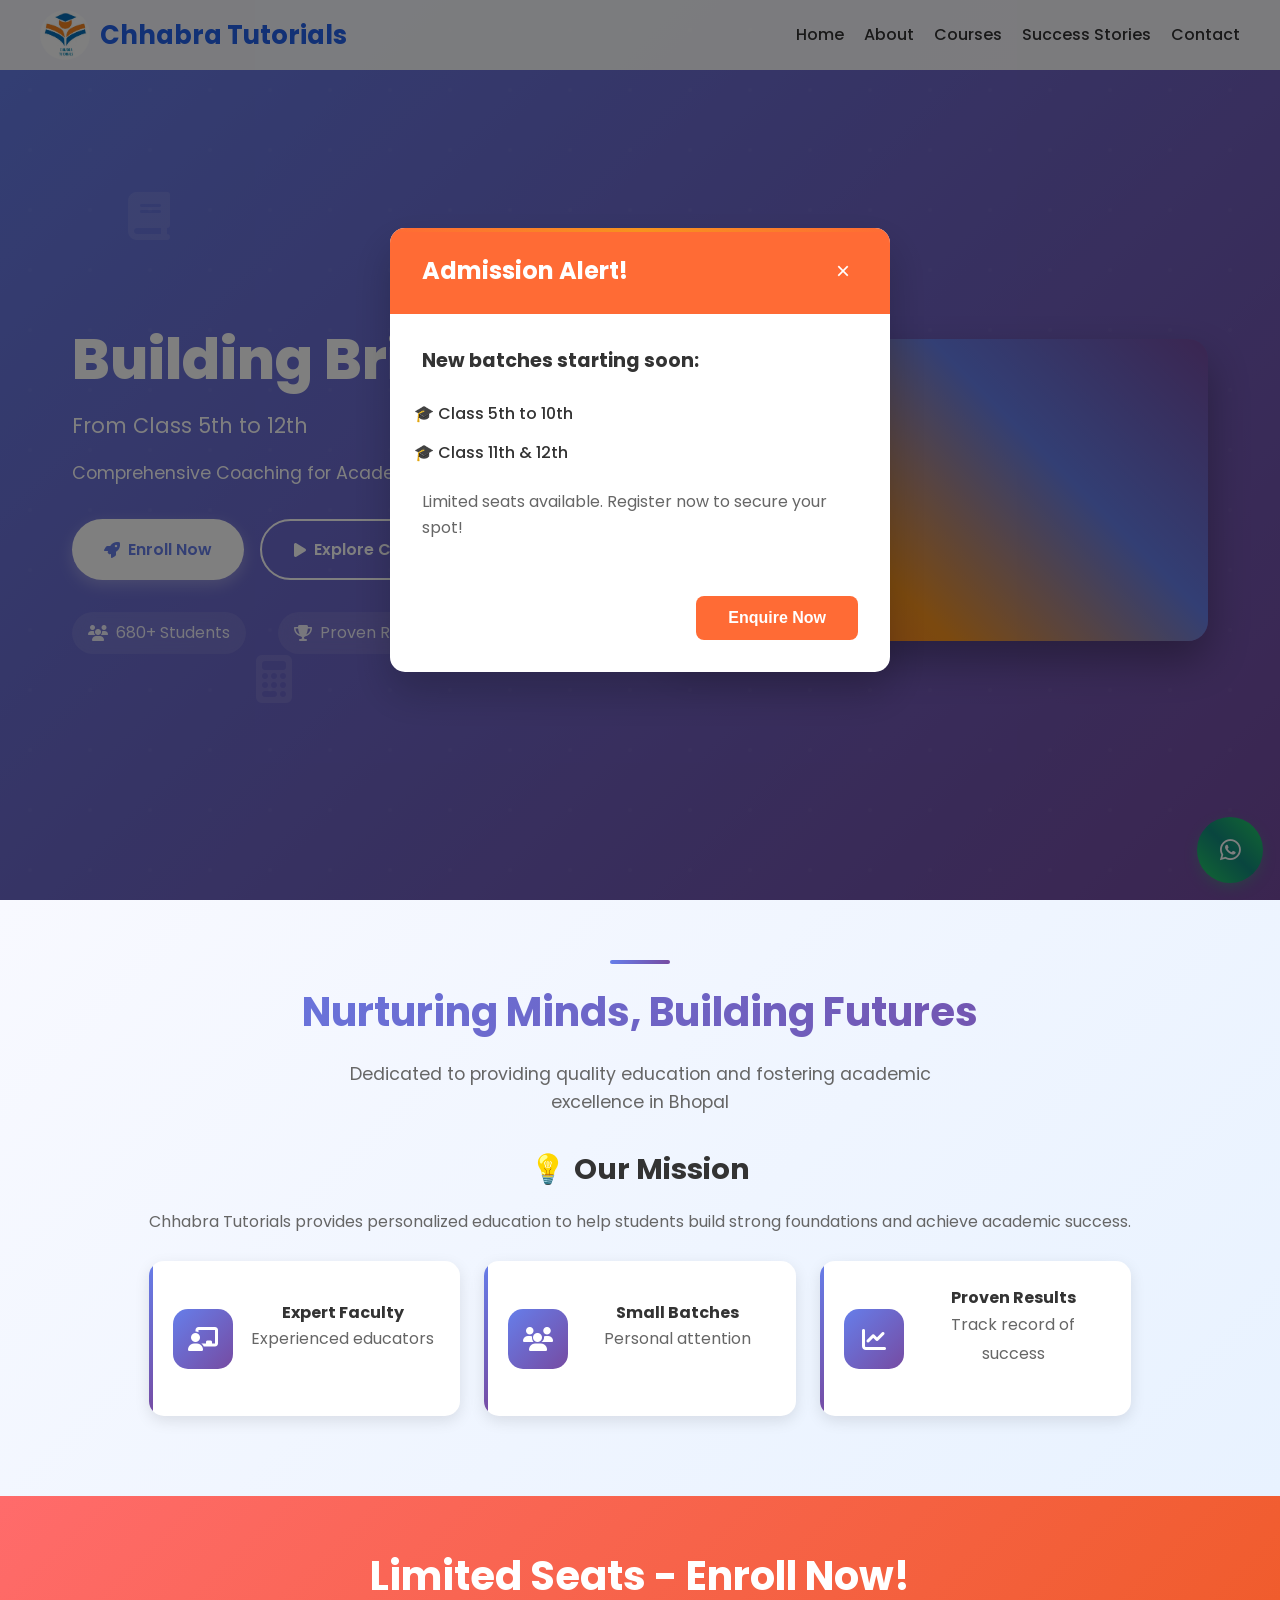
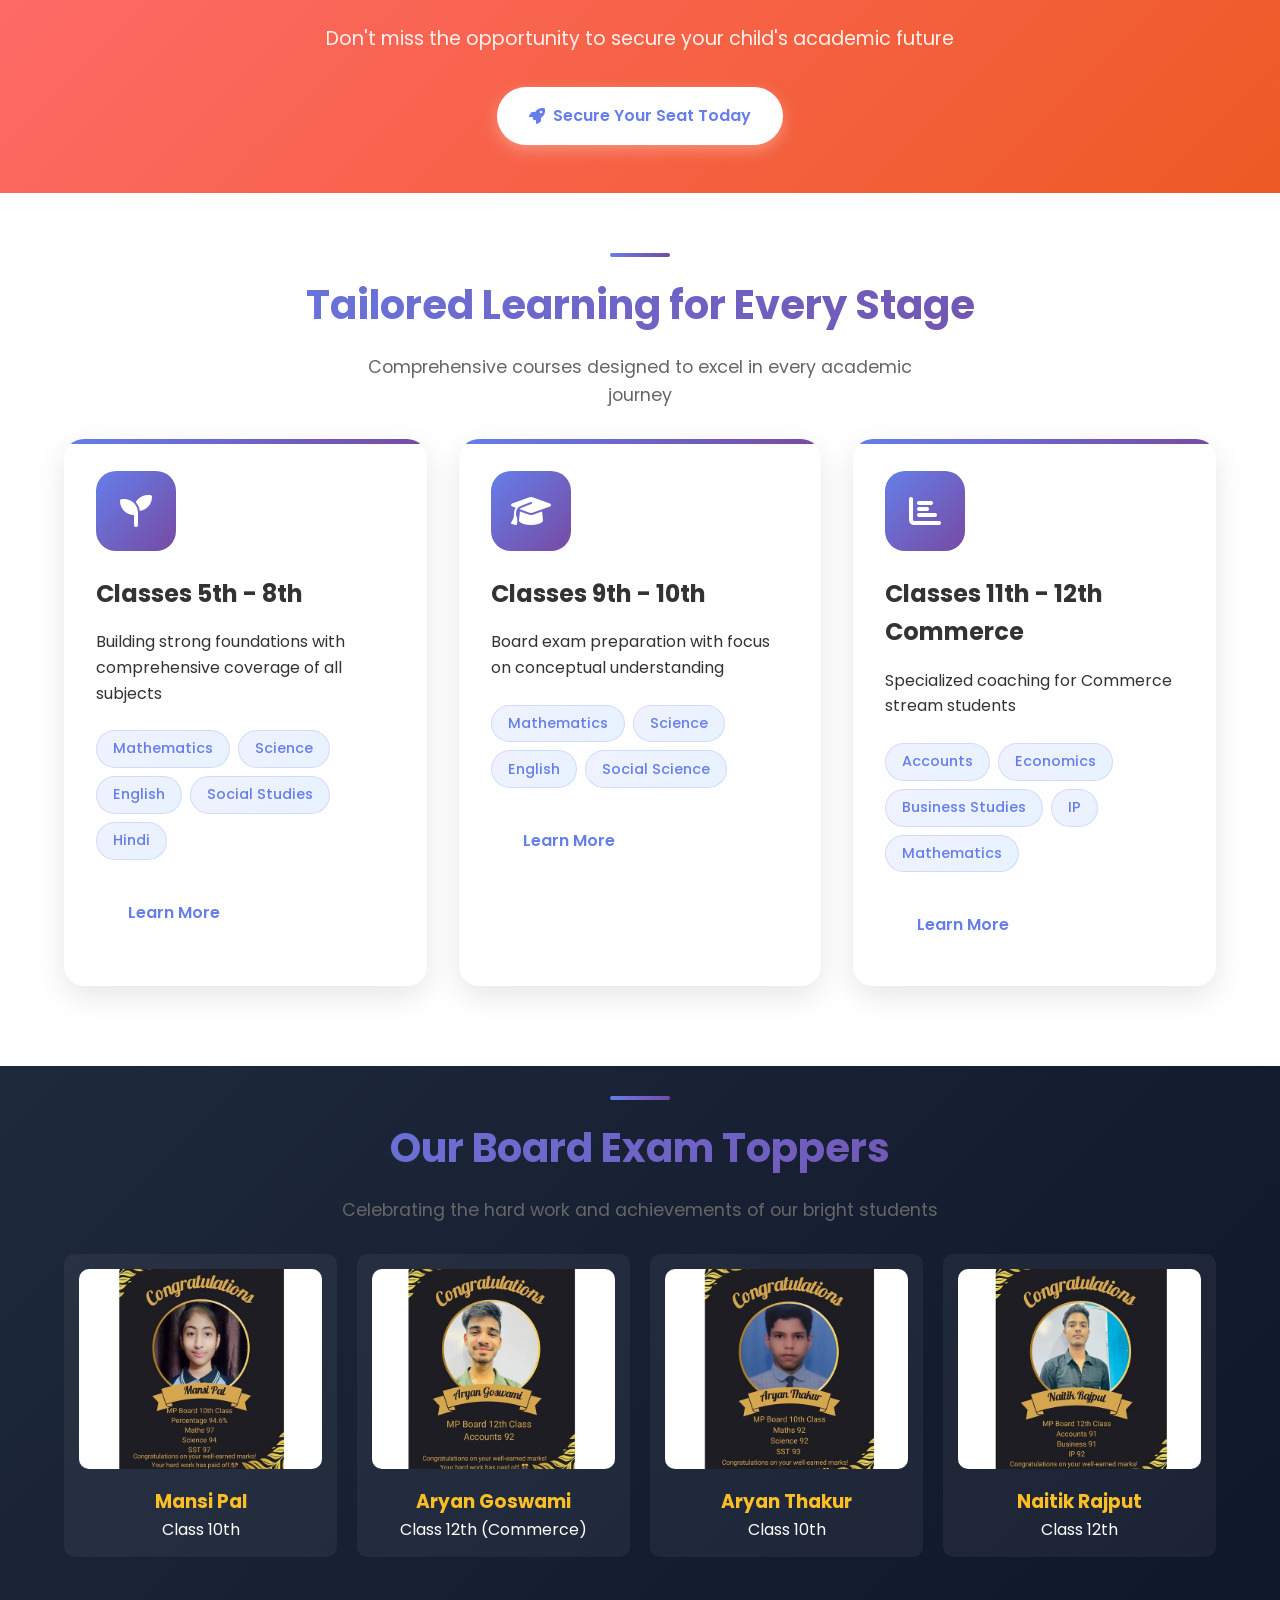
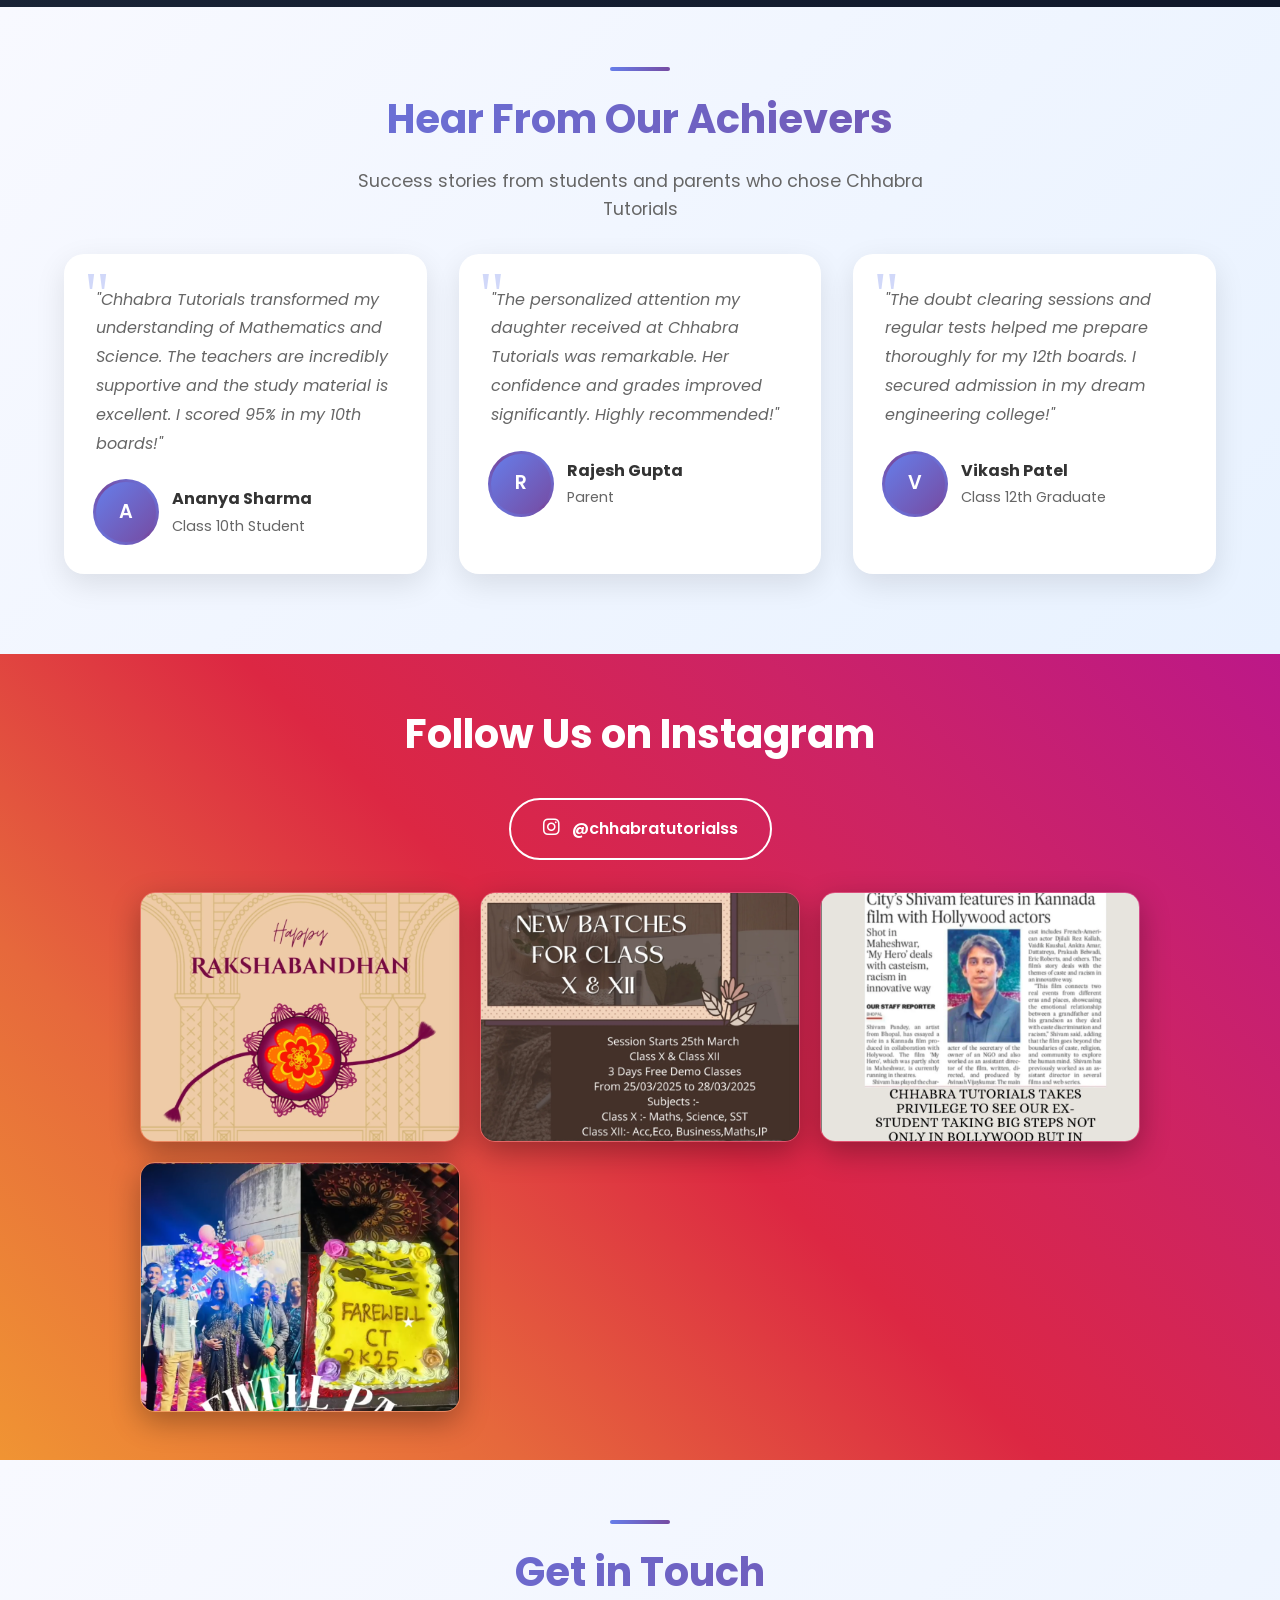
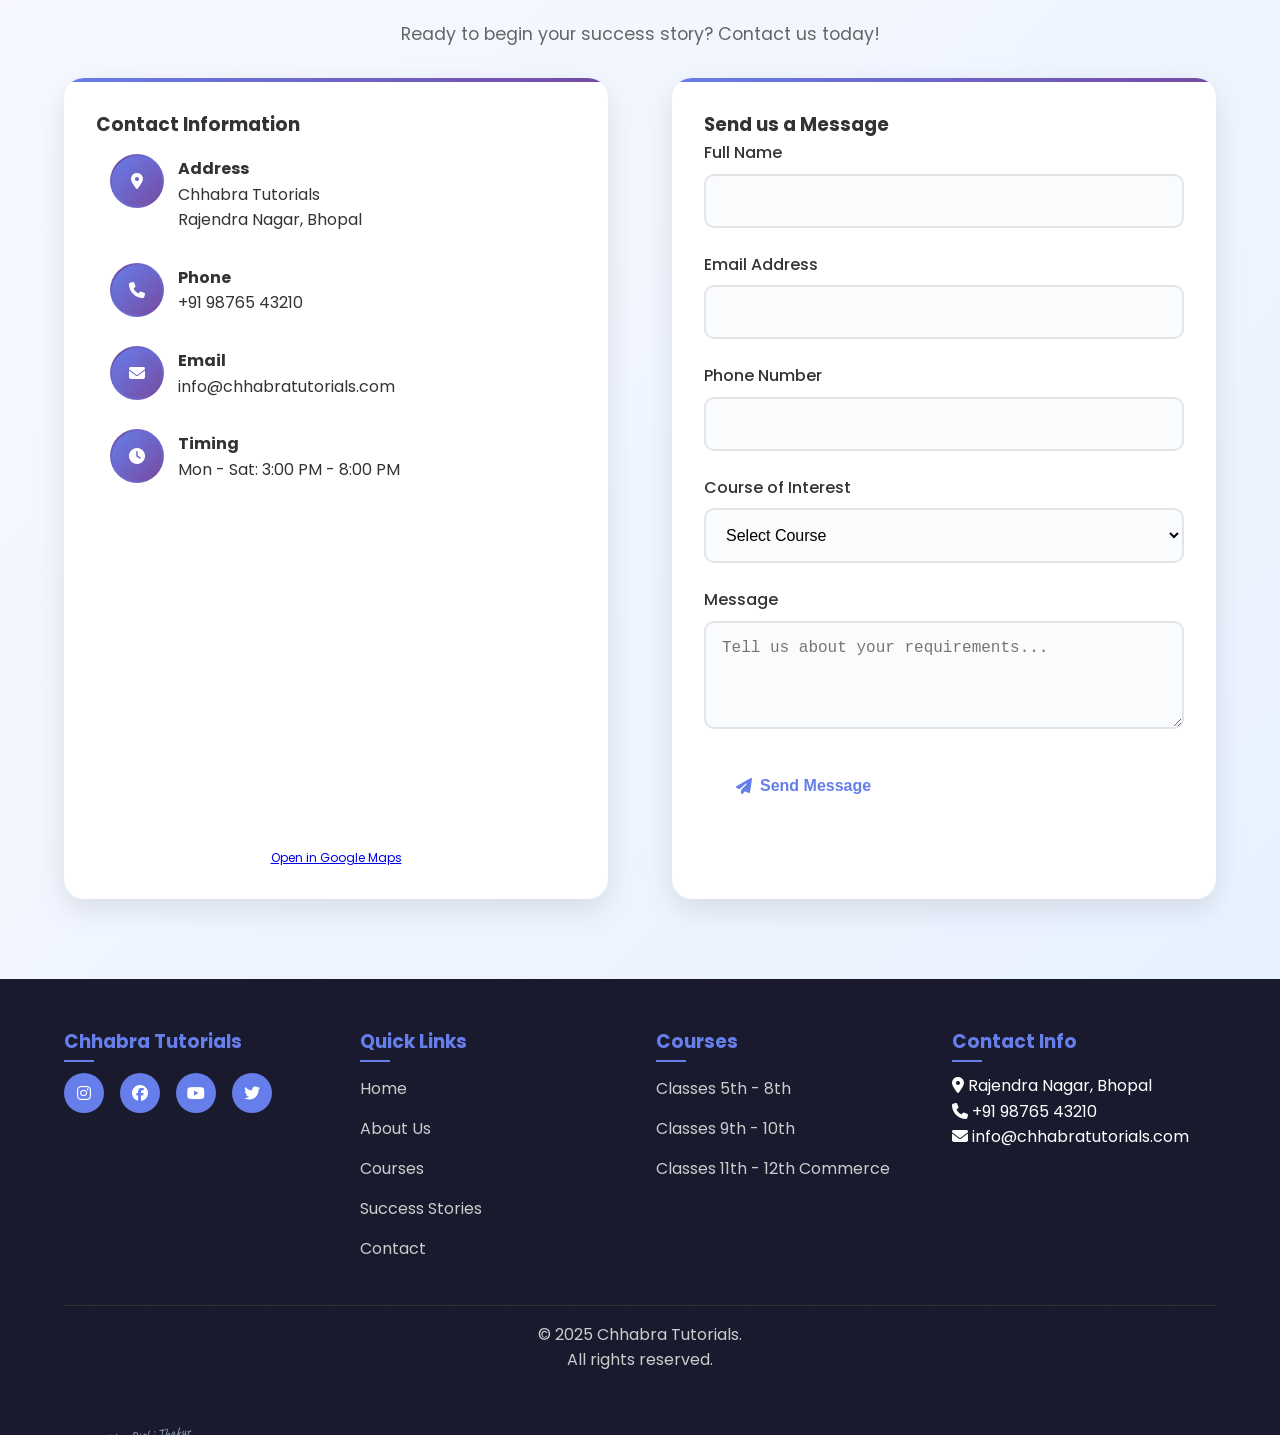
==== commit 14529d78: "updated code" ====
--- a/index.html
+++ b/index.html
@@ -244,65 +244,56 @@
         </div>
     </section>
 
-    <!-- Why Choose Us Section - Highlights the unique selling points of the institution -->
-    <section class="section why-choose">
-        <div class="container">
-            <div class="section-header fade-in">
-                <h2 style="color: white;">The Chhabra Tutorials Difference</h2>
-                <p style="color: rgba(255,255,255,0.9);">What makes us the preferred choice for students and parents in Bhopal</p>
-            </div>
-
-            <div class="features-grid">
-                <div class="feature-card fade-in">
-                    <div class="icon">
-                        <i class="fas fa-user-graduate"></i>
-                    </div>
-                    <h3>Experienced Faculty</h3>
-                    <p>Highly qualified and passionate educators with years of teaching experience</p>
-                </div>
-
-                <div class="feature-card fade-in">
-                    <div class="icon">
-                        <i class="fas fa-book-open"></i>
-                    </div>
-                    <h3>Comprehensive Curriculum</h3>
-                    <p>Complete coverage of all topics as per board syllabi with additional practice</p>
-                </div>
-
-                <div class="feature-card fade-in">
-                    <div class="icon">
-                        <i class="fas fa-users"></i>
-                    </div>
-                    <h3>Small Batch Sizes</h3>
-                    <p>Individual attention and personalized doubt resolution for every student</p>
-                </div>
-
-                <div class="feature-card fade-in">
-                    <div class="icon">
-                        <i class="fas fa-clipboard-check"></i>
-                    </div>
-                    <h3>Regular Assessments</h3>
-                    <p>Mock tests, quizzes, and performance analysis to track progress</p>
-                </div>
-
-                <div class="feature-card fade-in">
-                    <div class="icon">
-                        <i class="fas fa-question-circle"></i>
-                    </div>
-                    <h3>Doubt Clearing Sessions</h3>
-                    <p>Dedicated time for students to clarify concepts and strengthen understanding</p>
-                </div>
-
-                <div class="feature-card fade-in">
-                    <div class="icon">
-                        <i class="fas fa-trophy"></i>
-                    </div>
-                    <h3>Proven Track Record</h3>
-                    <p>Consistent results and success stories from our students</p>
-                </div>
-            </div>
-        </div>
-    </section>
+  <!-- board-achievers.html -->
+<section class="section board-achievers">
+    <div class="container">
+        <div class="section-header fade-in">
+            <h2>Our Board Exam Toppers</h2>
+            <p>Celebrating the hard work and achievements of our bright students</p>
+        </div>
+
+        <div class="achievers-grid">
+            <!-- Student Card 1 -->
+            <div class="achiever-card" data-name="Mansi Pal" data-class="Class 10th" data-marks="96%">
+                <img src="images\mansipal.png" alt="Mansi Pal">
+                <h3>Mansi Pal</h3>
+                <p>Class 10th</p>
+            </div>
+
+            <!-- Student Card 2 -->
+            <div class="achiever-card" data-name="Aryan Goswami" data-class="Class 12th (Commerce)" data-marks="94%">
+                <img src="images\aryangoswami.png" alt="Aryan Goswami">
+                <h3>Aryan Goswami</h3>
+                <p>Class 12th (Commerce)</p>
+            </div>
+
+            <!-- Student Card 3 -->
+            <div class="achiever-card" data-name="Aryan Thakur" data-class="Class 10th" data-marks="95%">
+                <img src="images\aryanthakur (1).png" alt="Aryan Thakur">
+                <h3>Aryan Thakur</h3>
+                <p>Class 10th</p>
+            </div>
+
+            <!-- Student Card 4 -->
+            <div class="achiever-card" data-name="Naitik Rajput" data-class="Class 12th" data-marks="91%">
+                <img src="images\naitikrajput.png" alt="Naitik Rajput">
+                <h3>Naitik Rajput</h3>
+                <p>Class 12th</p>
+            </div>
+        </div>
+    </div>
+
+    <!-- Popup Modal -->
+    <div id="achieverModal" class="achiever-modal">
+        <div class="modal-content">
+            <span class="close-btn">&times;</span>
+            <img id="modalImage" src="" alt="">
+            <h2 id="modalName"></h2>
+            <p id="modalClass"></p>
+            <p id="modalMarks"></p>
+        </div>
+    </div>
+</section>
 
     <!-- Testimonials Section - Showcases positive feedback from students and parents -->
     <section id="testimonials" class="section testimonials">
@@ -359,50 +350,50 @@
     </section>
 
     <!-- Instagram Section - Encourages visitors to follow on Instagram -->
-    <section class="instagram">
-        <div class="container">
-            <h2>Follow Us on Instagram</h2>
-
-            <a href="https://www.instagram.com/chhabratutorialss/" target="_blank" class="btn btn-secondary instagram-btn">
-                <i class="fab fa-instagram"></i>
-                @chhabratutorialss
+<section class="instagram">
+    <div class="container">
+        <h2>Follow Us on Instagram</h2>
+
+        <a href="https://www.instagram.com/chhabratutorialss/" target="_blank" class="btn btn-secondary instagram-btn">
+            <i class="fab fa-instagram"></i>
+            @chhabratutorialss
+        </a>
+
+        <div class="instagram-grid">
+            <!-- Post 1 -->
+            <a href="https://www.instagram.com/p/DNHVZgFvH4F/?utm_source=ig_web_copy_link&igsh=MzRlODBiNWFlZA==" target="_blank" class="instagram-post">
+                <img src="images/image1.png" alt="Students in classroom">
+                <div class="instagram-overlay">
+                    <i class="fab fa-instagram"></i>
+                </div>
             </a>
-            
-            <div class="instagram-grid">
-                <!-- Post 1: Classroom/Teaching -->
-                <div class="instagram-post">
-                    <img src="https://images.unsplash.com/photo-1522202176988-66273c2fd55f?ixlib=rb-4.0.3&auto=format&fit=crop&w=500&q=80" alt="Students in classroom">
-                    <div class="instagram-overlay">
-                        <i class="fas fa-chalkboard-teacher"></i>
-                    </div>
-                </div>
-                
-                <!-- Post 2: Student Achievement -->
-                <div class="instagram-post">
-                    <img src="https://images.unsplash.com/photo-1523240795612-9a054b0db644?ixlib=rb-4.0.3&auto=format&fit=crop&w=500&q=80" alt="Student achievement celebration">
-                    <div class="instagram-overlay">
-                        <i class="fas fa-graduation-cap"></i>
-                    </div>
-                </div>
-                
-                <!-- Post 3: Awards/Trophy -->
-                <div class="instagram-post">
-                    <img src="https://images.unsplash.com/photo-1567427017947-545c5f8d16ad?ixlib=rb-4.0.3&auto=format&fit=crop&w=500&q=80" alt="Trophy and awards">
-                    <div class="instagram-overlay">
-                        <i class="fas fa-trophy"></i>
-                    </div>
-                </div>
-                
-                <!-- Post 4: Study/Books -->
-                <div class="instagram-post">
-                    <img src="https://images.unsplash.com/photo-1481627834876-b7833e8f5570?ixlib=rb-4.0.3&auto=format&fit=crop&w=500&q=80" alt="Books and study materials">
-                    <div class="instagram-overlay">
-                        <i class="fas fa-book-open"></i>
-                    </div>
-                </div>
-            </div>
-        </div>
-    </section>
+
+            <!-- Post 2 -->
+            <a href="https://www.instagram.com/p/DG2hjwvIS97/?utm_source=ig_web_copy_link&igsh=MzRlODBiNWFlZA==" target="_blank" class="instagram-post">
+                <img src="images/image2.png" alt="Student achievement celebration">
+                <div class="instagram-overlay">
+                    <i class="fab fa-instagram"></i>
+                </div>
+            </a>
+
+            <!-- Post 3 -->
+            <a href="https://www.instagram.com/p/DGI5yUwvEv8/?utm_source=ig_web_copy_link&igsh=MzRlODBiNWFlZA==" target="_blank" class="instagram-post">
+                <img src="images/image3.png" alt="Trophy and awards">
+                <div class="instagram-overlay">
+                    <i class="fab fa-instagram"></i>
+                </div>
+            </a>
+
+            <!-- Post 4 -->
+            <a href="https://www.instagram.com/reel/DFFYOFBIoqp/?utm_source=ig_web_copy_link&igsh=MzRlODBiNWFlZA==" target="_blank" class="instagram-post">
+                <img src="images/image4.png" alt="Books and study materials">
+                <div class="instagram-overlay">
+                    <i class="fab fa-instagram"></i>
+                </div>
+            </a>
+        </div>
+    </div>
+</section>
 
 
 
@@ -568,7 +559,6 @@
         <div class="footer-bottom">
             <p>&copy; 2025 Chhabra Tutorials.<br>All rights reserved.</p>
         </div>  
-        
 
             <div style="font-family: 'Caveat', cursive; font-size: 14px; color: #9ca3af; transform: rotate(-6deg); transition: all 0.3s ease;">
                 <a href="https://www.instagram.com/__xxrishuuu/" target="_blank" style="text-decoration: none; color: inherit; cursor: pointer;" 
--- a/style.css
+++ b/style.css
@@ -584,12 +584,16 @@
 }
 
 .about-content {
-    display: grid;
     grid-template-columns: 1fr 1fr;
-    gap: 4rem;
-    align-items: center;
-    position: relative;
-    z-index: 2;
+    align-items: center;
+    position: relative;
+    z-index: 2; 
+    display: flex;
+    flex-direction: column;   /* Stack elements vertically */
+    align-items: center;      /* Center horizontally */
+    justify-content: center;  /* Center vertically if needed */
+    text-align: center;       /* Center text inside */
+    gap: 2rem;                 /* Space between heading/paragraph/features */
 }
 
 .about-text h3 {
@@ -611,24 +615,36 @@
 }
 
 .about-features {
-    display: grid;
-    grid-template-columns: repeat(2, 1fr);
-    gap: 1.5rem;
-    margin-top: 2rem;
+    display: flex;
+    justify-content: center;  /* Center the feature items */
+    flex-wrap: wrap;           /* Allow wrapping on smaller screens */
+    gap: 1.5rem; 
+    align-items: stretch; /* Makes all feature boxes equal height */
+
 }
 
 .feature-item {
     display: flex;
     align-items: center;
-    gap: 1rem;
+    gap: 1rem; /* Keeps equal space between icon and text */
     padding: 1.5rem;
     background: white;
     border-radius: 15px;
     box-shadow: 0 5px 15px rgba(0,0,0,0.1);
     transition: all 0.3s ease;
     position: relative;
-    overflow: hidden;
-}
+    overflow: hidden; 
+    min-width: 250px;
+    flex: 1 1 250px;
+    min-height: 120px;
+    justify-content: flex-start; 
+} 
+
+/* ADD THIS */
+.feature-item > div:last-child {
+    flex: 1; /* Push text so it aligns perfectly with other boxes */
+}
+
 
 .feature-item::before {
     content: '';
@@ -1675,22 +1691,58 @@
     }
 
     /* Instagram */
-    .instagram-grid {
-        grid-template-columns: repeat(2, 1fr);
-        gap: 15px;
-    }
-    
-    .instagram-post {
-        height: 200px;
-    }
-    
-    .instagram h2 {
-        font-size: 2rem;
-    }
-
-    .instagram {
-        padding: 2rem 0;
-    }
+
+.instagram {
+    padding: 50px 0;
+    text-align: center;
+}
+
+.instagram-grid {
+    display: grid;
+    grid-template-columns: repeat(auto-fit, minmax(220px, 1fr));
+    gap: 15px;
+    margin-top: 30px;
+}
+
+.instagram-post {
+    position: relative;
+    display: block;
+    overflow: hidden;
+    border-radius: 8px;
+}
+
+.instagram-post img {
+    width: 100%;
+    display: block;
+    transition: transform 0.3s ease;
+}
+
+.instagram-post:hover img {
+    transform: scale(1.1);
+}
+
+.instagram-overlay {
+    position: absolute;
+    top: 0;
+    left: 0;
+    width: 100%;
+    height: 100%;
+    background: rgba(0,0,0,0.4);
+    display: flex;
+    align-items: center;
+    justify-content: center;
+    opacity: 0;
+    transition: opacity 0.3s ease;
+}
+
+.instagram-post:hover .instagram-overlay {
+    opacity: 1;
+}
+
+.instagram-overlay i {
+    color: white;
+    font-size: 2rem;
+}
 
     /* Footer */
     .footer-content {
@@ -1774,4 +1826,93 @@
 .fade-in.visible {
     opacity: 1;
     transform: translateY(0);
-}+} 
+
+/* achievers.css */
+.board-achievers {
+    background: linear-gradient(135deg, #1e293b, #0f172a);
+    color: white;
+    padding: 50px 0;
+}
+
+.section-header {
+    text-align: center;
+    margin-bottom: 30px;
+}
+
+.achievers-grid {
+    display: grid;
+    grid-template-columns: repeat(auto-fit, minmax(220px, 1fr));
+    gap: 20px;
+}
+
+.achiever-card {
+    background: rgba(255,255,255,0.05);
+    border-radius: 10px;
+    text-align: center;
+    padding: 15px;
+    cursor: pointer;
+    transition: transform 0.3s ease, background 0.3s ease;
+}
+
+.achiever-card:hover {
+    transform: translateY(-5px);
+    background: rgba(255,255,255,0.1);
+}
+
+.achiever-card img {
+    width: 100%;
+    height: 200px;
+    object-fit: cover;
+    border-radius: 10px;
+}
+
+.achiever-card h3 {
+    margin-top: 10px;
+    color: #fbbf24;
+}
+
+/* Modal styles */
+.achiever-modal {
+    display: none; /* Hidden by default */
+    position: fixed;
+    z-index: 9999;
+    left: 0; top: 0;
+    width: 100%; height: 100%;
+    background: rgba(0,0,0,0.7);
+    justify-content: center;
+    align-items: center;
+}
+
+.modal-content {
+    background: #1e293b;
+    color: white;
+    padding: 20px;
+    border-radius: 10px;
+    text-align: center;
+    width: 90%;
+    max-width: 400px;
+    animation: fadeIn 0.3s ease;
+}
+
+.modal-content img {
+    width: 100%;
+    height: 220px;
+    object-fit: cover;
+    border-radius: 10px;
+    margin-bottom: 15px;
+}
+
+.close-btn {
+    position: absolute;
+    top: 20px;
+    right: 30px;
+    font-size: 28px;
+    cursor: pointer;
+    color: white;
+}
+
+@keyframes fadeIn {
+    from {opacity: 0; transform: scale(0.9);}
+    to {opacity: 1; transform: scale(1);}
+}
